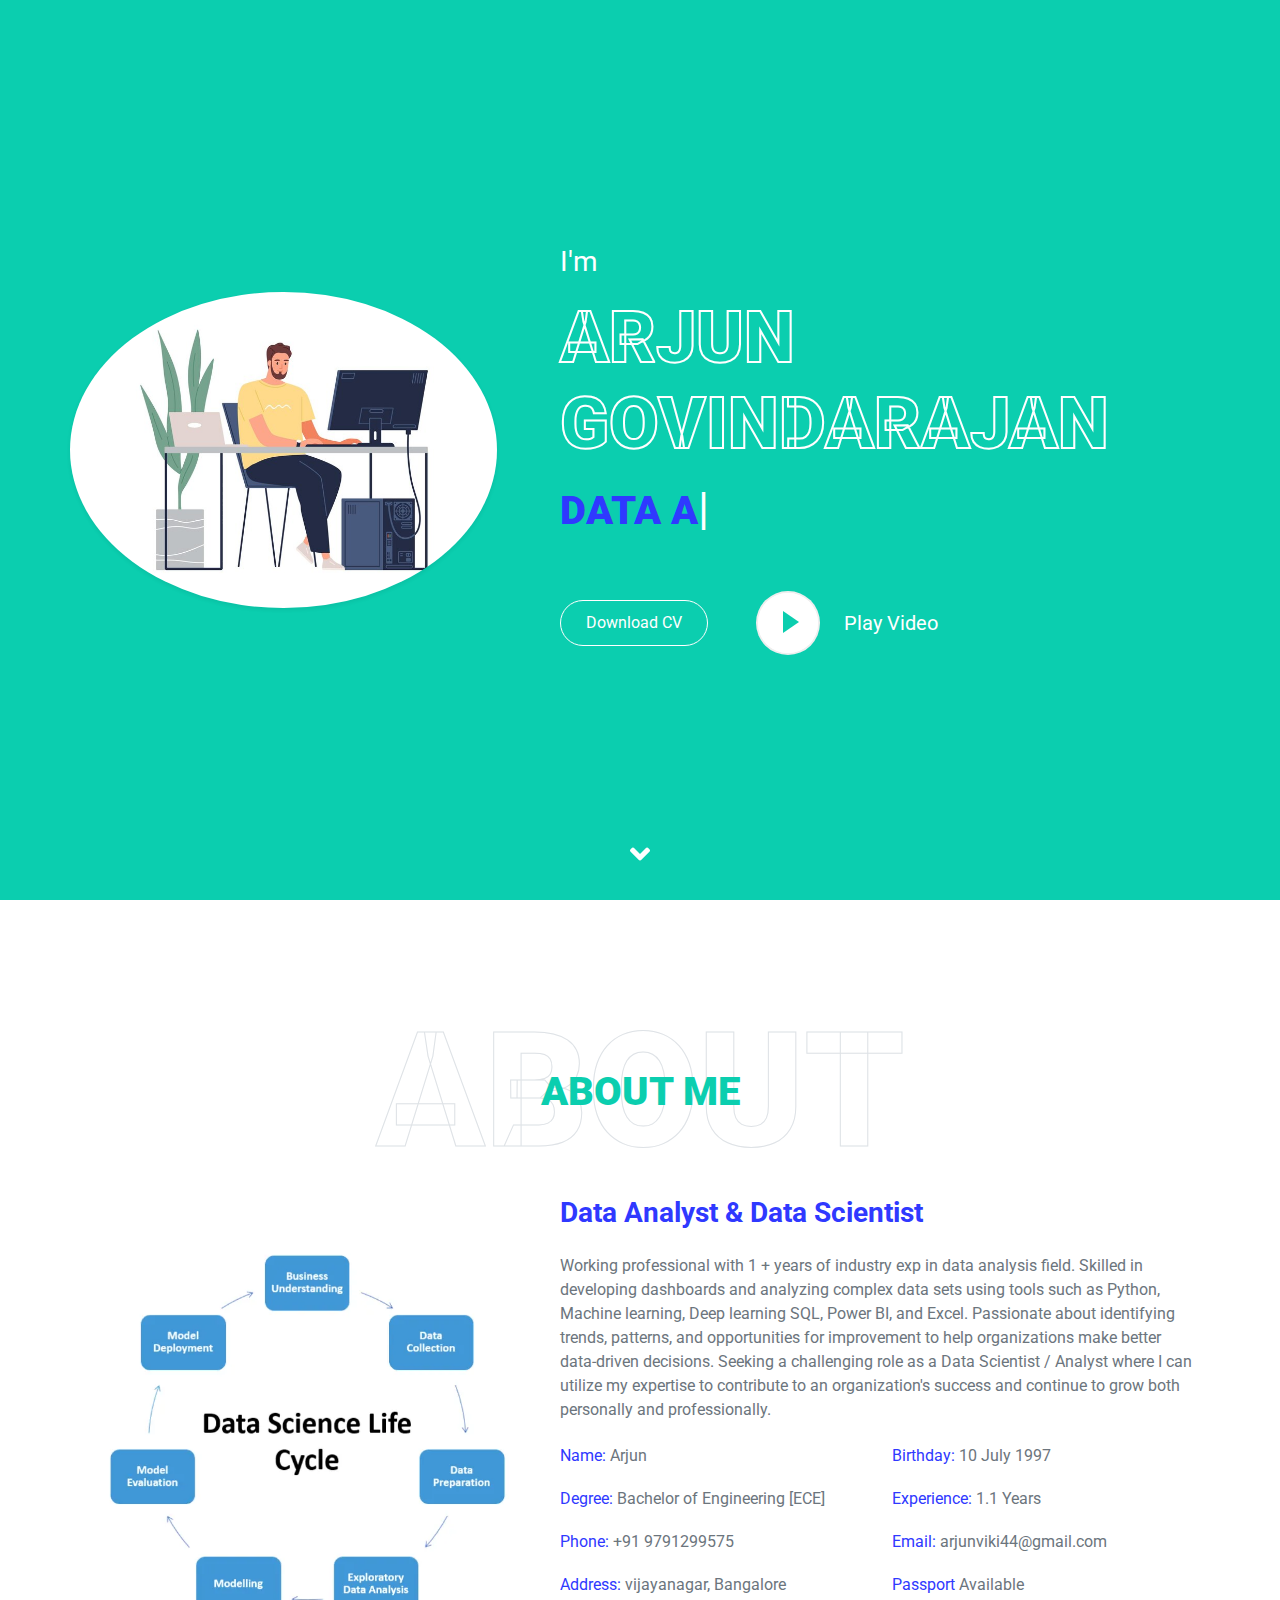
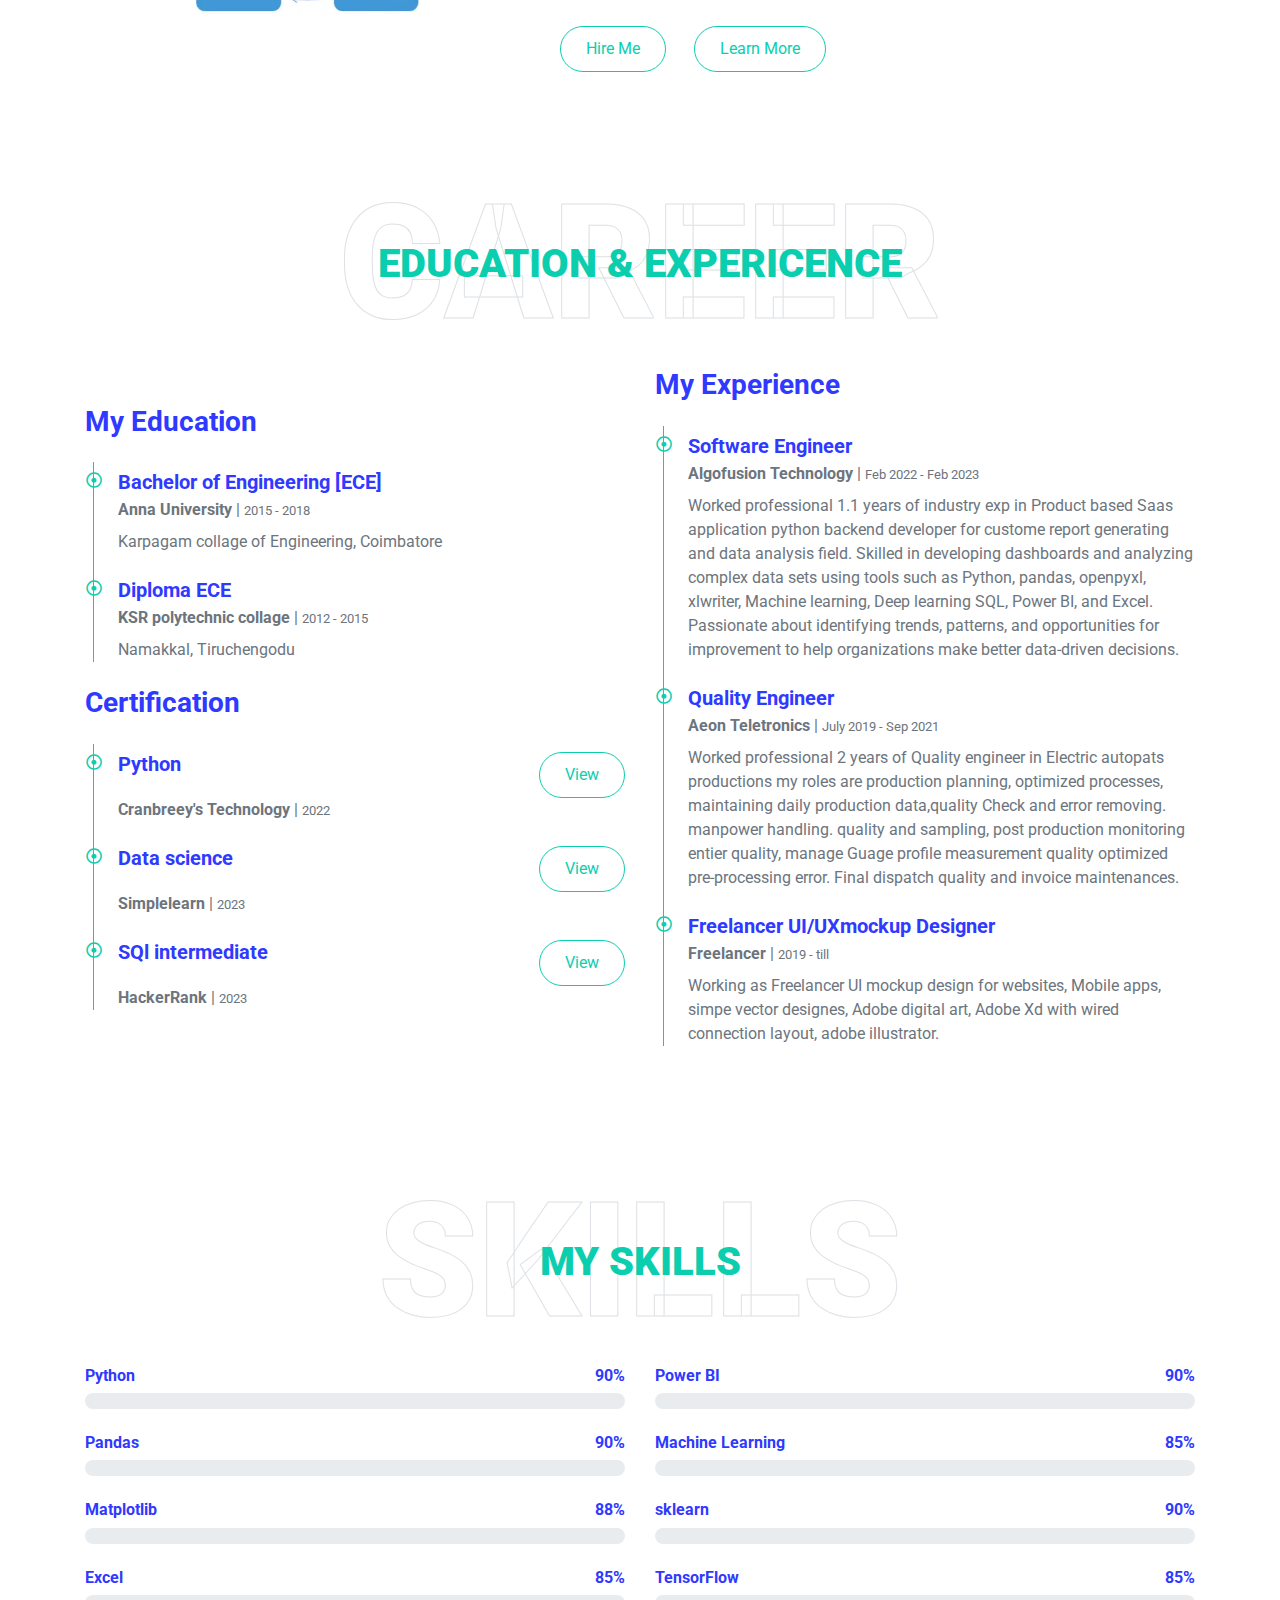
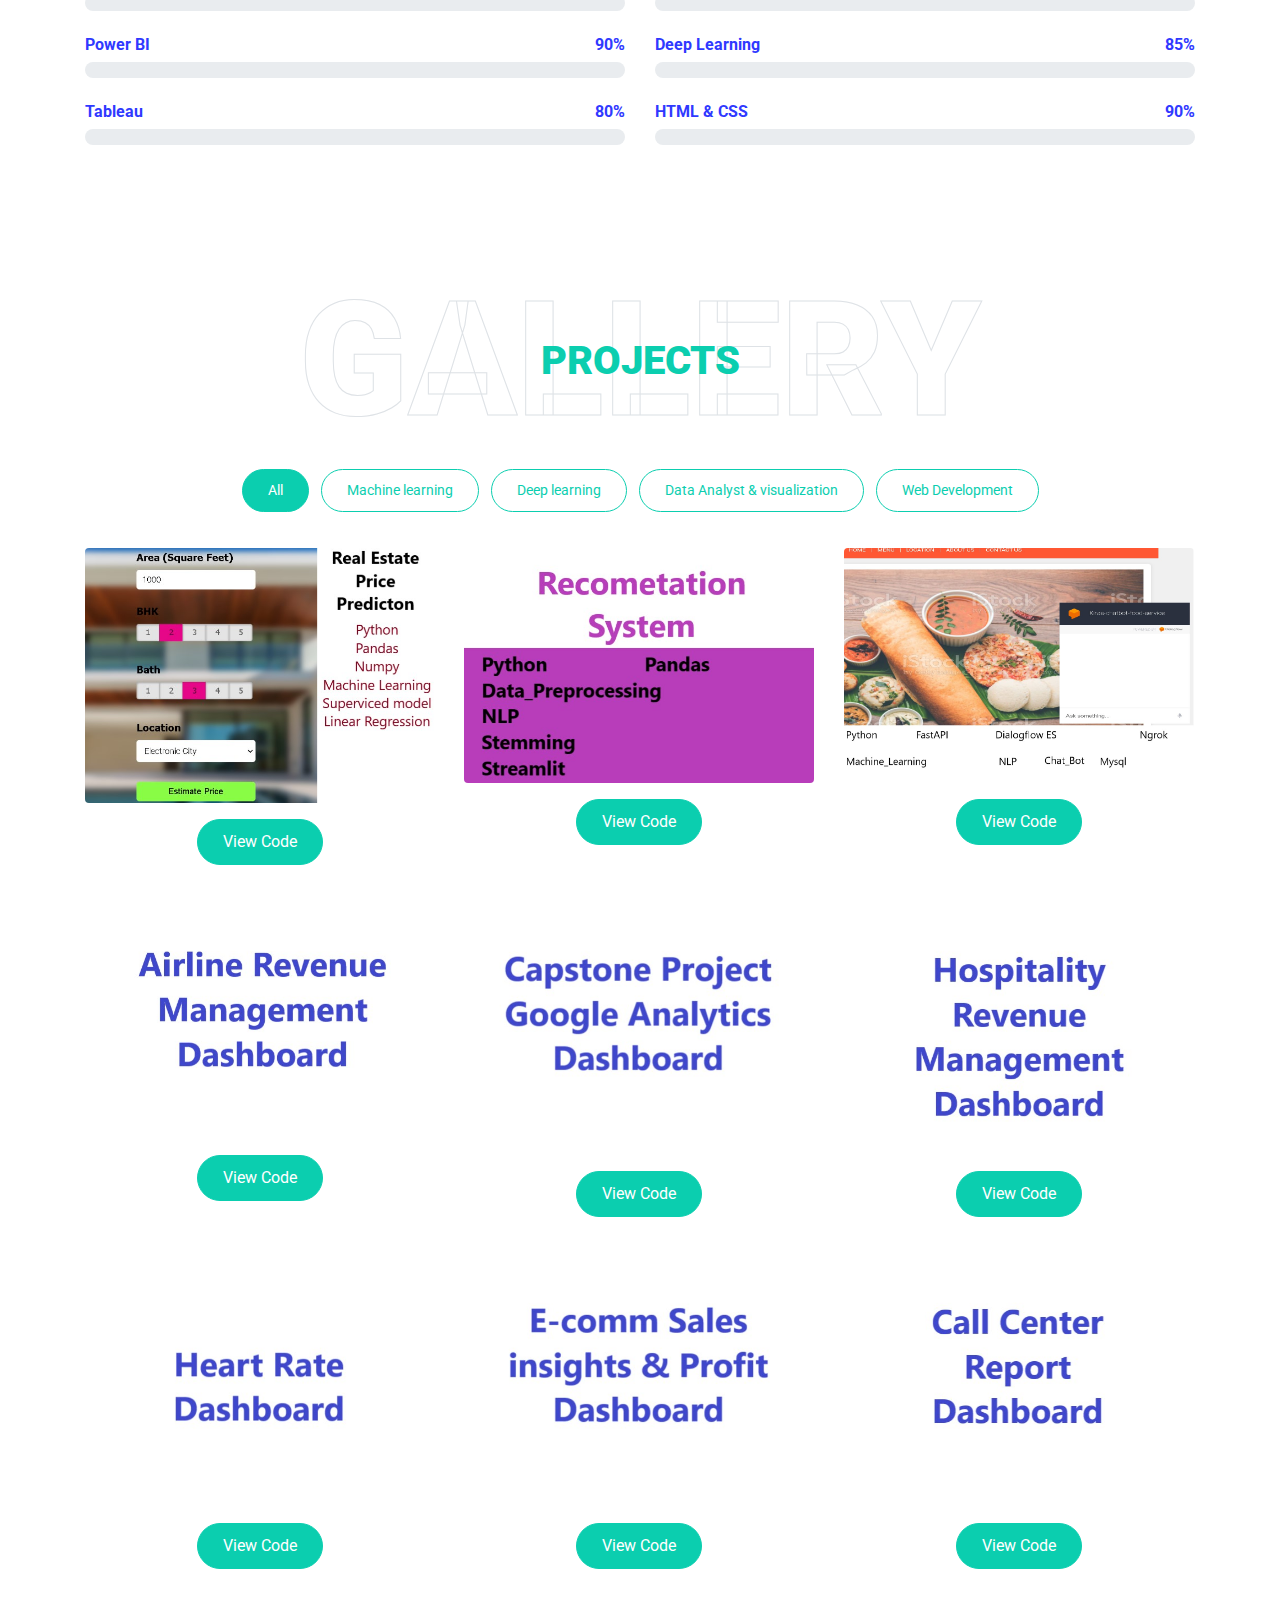
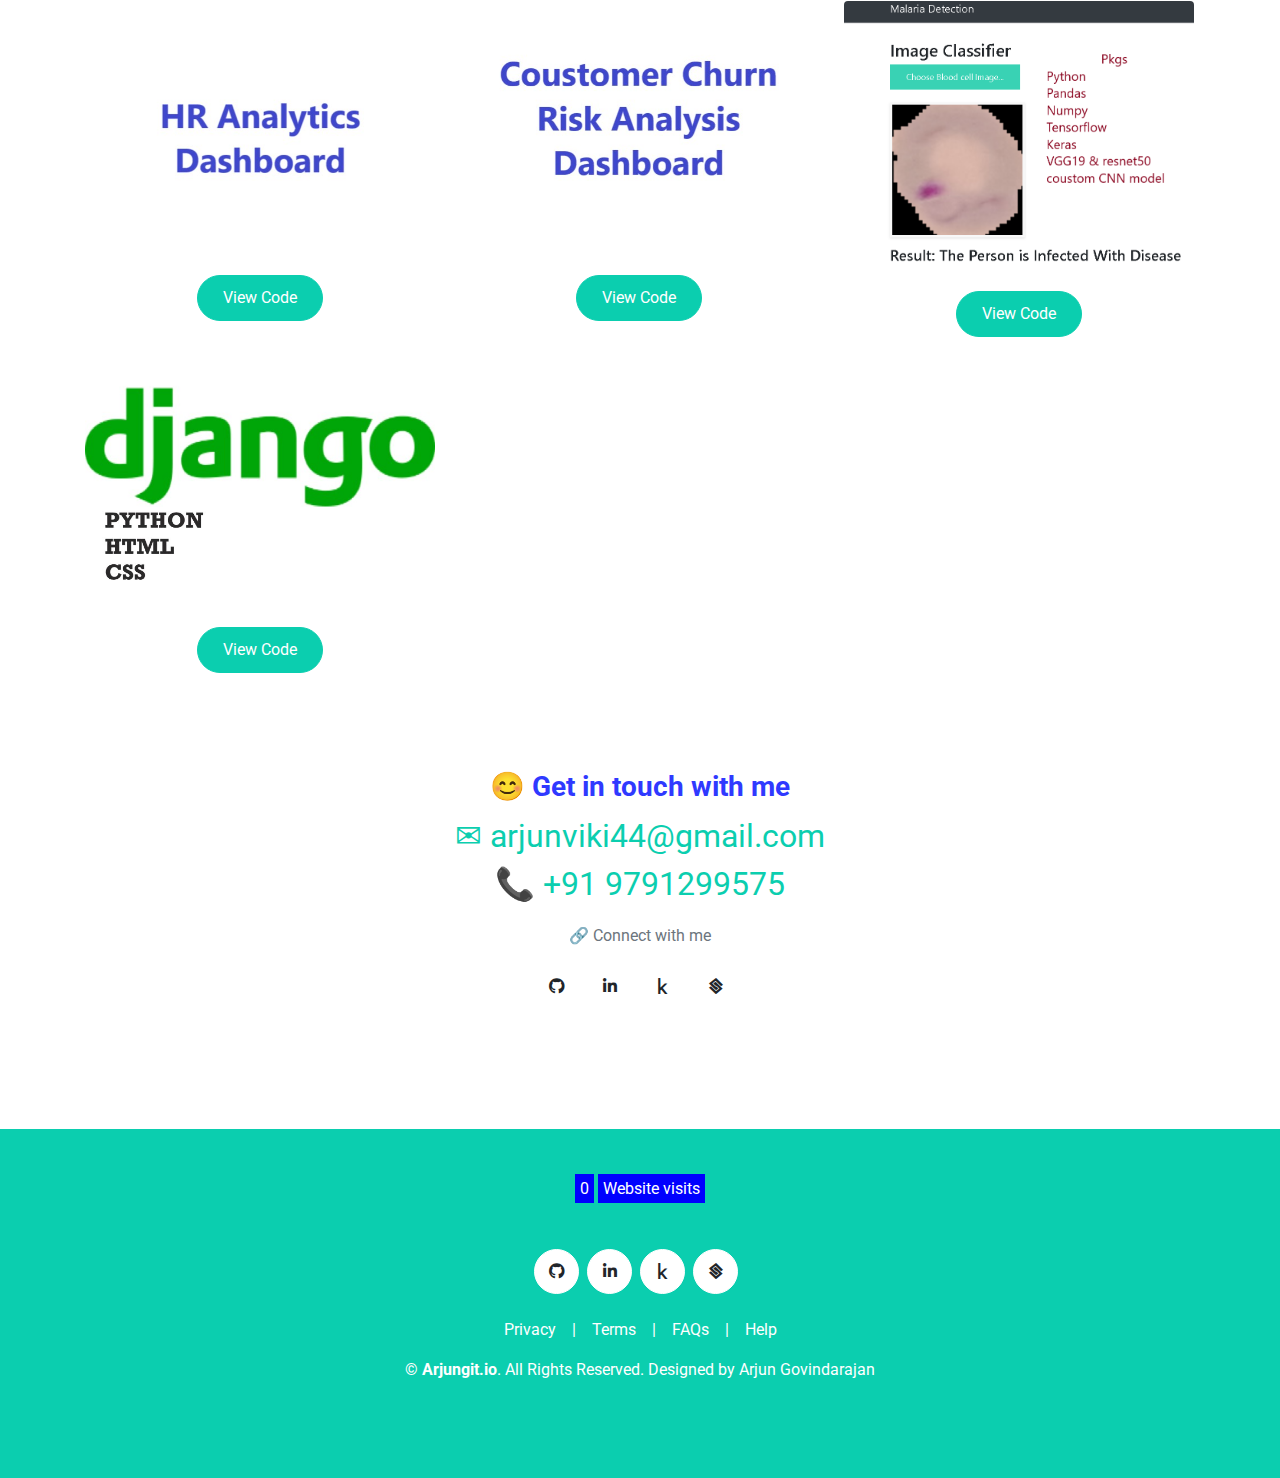
==== index.html @ d2bd8df1 "first commit" ====
<!DOCTYPE html>
<html lang="en">

    <head>
        <meta charset="utf-8">
        <title>ARJUN - Freelancer Portfolio Template</title>
        <meta content="width=device-width, initial-scale=1.0" name="viewport">
        <meta content="Free HTML Templates" name="keywords">
        <meta content="Free HTML Templates" name="description">
        <meta http-equiv="Cache-Control" content="no-cache, no-store, must-revalidate" />
        <meta http-equiv="Pragma" content="no-cache" />
        <meta http-equiv="Expires" content="0" />

        <!-- Favicon -->
        <link href="img\favicon-ag-32.png" rel="icon">

        <!-- Google Web Fonts -->
        <link rel="preconnect" href="https://fonts.gstatic.com">
        <link href="https://fonts.googleapis.com/css2?family=Roboto:wght@300;400;500;700;900&display=swap"
            rel="stylesheet">

        <!-- Font Awesome -->
        <link href="https://cdnjs.cloudflare.com/ajax/libs/font-awesome/5.10.0/css/all.min.css" rel="stylesheet">

        <!-- Libraries Stylesheet -->
        <link href="lib/owlcarousel/assets/owl.carousel.min.css" rel="stylesheet">
        <link href="lib/lightbox/css/lightbox.min.css" rel="stylesheet">

        <!-- Customized Bootstrap Stylesheet -->
        <link href="css/style.css" rel="stylesheet">
    </head>

    <body data-spy="scroll" data-target=".navbar" data-offset="51">
        <!-- Navbar Start -->
        <nav class="navbar fixed-top shadow-sm navbar-expand-lg bg-light navbar-light py-3 py-lg-0 px-lg-5">
            <a href="index.html" class="navbar-brand ml-lg-3">
                <h1 class="m-0 display-5"><span class="text-primary">Arjun</span>Govindarajan</h1>
            </a>
            <button type="button" class="navbar-toggler" data-toggle="collapse" data-target="#navbarCollapse">
                <span class="navbar-toggler-icon"></span>
            </button>
            <div class="collapse navbar-collapse px-lg-3" id="navbarCollapse">
                <div class="navbar-nav m-auto py-0">
                    <a href="#home" class="nav-item nav-link active">Home</a>
                    <a href="#about" class="nav-item nav-link">About Me</a>
                    <a href="#Experience" class="nav-item nav-link">Expericence</a>
                    <a href="#skill" class="nav-item nav-link">Skill</a>
                    <a href="#projects" class="nav-item nav-link">Projects</a>
                    <!-- <a href="#testimonial" class="nav-item nav-link">Review</a>
                    <a href="#blog" class="nav-item nav-link">Blog</a> -->
                    <a href="#contact" class="nav-item nav-link">Contact</a>
                </div>
                <a href="mailto:arjunviki44@gmail.com" class="btn btn-outline-primary d-none d-lg-block">Hire Me</a>
            </div>
        </nav>
        <!-- Navbar End -->


        <!-- Video Modal Start -->
        <div class="modal fade" id="videoModal" tabindex="-1" role="dialog" aria-labelledby="exampleModalLabel"
            aria-hidden="true">
            <div class="modal-dialog" role="document">
                <div class="modal-content">
                    <div class="modal-body">
                        <button type="button" class="close" data-dismiss="modal" aria-label="Close">
                            <span aria-hidden="true">&times;</span>
                        </button>
                        <!-- 16:9 aspect ratio -->
                        <div class="embed-responsive embed-responsive-16by9">
                            <iframe class="embed-responsive-item" src="" id="video" allowscriptaccess="always"
                                allow="autoplay"></iframe>
                        </div>
                    </div>
                </div>
            </div>
        </div>
        <!-- Video Modal End -->


        <!-- Header Start -->
        <div class="container-fluid bg-primary d-flex align-items-center mb-5 py-5" id="home"
            style="min-height: 100vh;">
            <div class="container">
                <div class="row align-items-center">
                    <div class="col-lg-5 px-5 pl-lg-0 pb-5 pb-lg-0">
                        <img class="img-fluid w-100 rounded-circle shadow-sm" src="img\main_profile.jpg" alt="">
                    </div>
                    <div class="col-lg-7 text-center text-lg-left">
                        <h3 class="text-white font-weight-normal mb-3">I'm</h3>
                        <h1 class="display-3 text-uppercase text-primary mb-2"
                            style="-webkit-text-stroke: 2px #ffffff;">ARJUN GOVINDARAJAN</h1>
                        <h1 class="typed-text-output d-inline font-weight: bold"></h1>
                        <div class="typed-text d-none">DATA ANALYST, DATA SCIENTIST</div>
                        <div class="d-flex align-items-center justify-content-center justify-content-lg-start pt-5">
                            <a class="btn btn-outline-light mr-5" href="img\Arjun_ds_resume.pdf" target="_blank" download>Download CV</a>
                            <button type="button" class="btn-play" data-toggle="modal"
                                data-src="https://www.youtube.com/" data-target="#videoModal">
                                <span></span>
                            </button>
                            <h5 class="font-weight-normal text-white m-0 ml-4 d-none d-sm-block">Play Video</h5>
                        </div>
                    </div>
                </div>
            </div>
        </div>
        <!-- Header End -->


        <!-- About Start -->
        <div class="container-fluid py-5" id="about">
            <div class="container">
                <div class="position-relative d-flex align-items-center justify-content-center">
                    <h1 class="display-1 text-uppercase text-white" style="-webkit-text-stroke: 1px #dee2e6;">About</h1>
                    <h1 class="position-absolute text-uppercase text-primary">About Me</h1>
                </div>
                <div class="row align-items-center">
                    <div class="col-lg-5 pb-4 pb-lg-0">
                        <img class="img-fluid rounded w-100" src="img\profile_ag.jpg" alt="">
                    </div>
                    <div class="col-lg-7">
                        <h3 class="mb-4">Data Analyst & Data Scientist</h3>
                        <p>Working professional with 1 + years of industry exp in data analysis field. Skilled in
                            developing dashboards
                            and analyzing complex data sets using tools such as Python, Machine learning, Deep learning
                            SQL, Power BI, and Excel.
                            Passionate about identifying trends, patterns, and opportunities for improvement to help
                            organizations make better data-driven
                            decisions. Seeking a challenging role as a Data Scientist / Analyst where I can utilize my
                            expertise to contribute to an organization's
                            success and continue to grow both personally and professionally.</p>
                        <div class="row mb-3">
                            <div class="col-sm-6 py-2">
                                <h6>Name: <span class="text-secondary">Arjun</span></h6>
                            </div>
                            <div class="col-sm-6 py-2">
                                <h6>Birthday: <span class="text-secondary">10 July 1997</span></h6>
                            </div>
                            <div class="col-sm-6 py-2">
                                <h6>Degree: <span class="text-secondary">Bachelor of Engineering [ECE]</span></h6>
                            </div>
                            <div class="col-sm-6 py-2">
                                <h6>Experience: <span class="text-secondary">1.1 Years</span></h6>
                            </div>
                            <div class="col-sm-6 py-2">
                                <h6>Phone: <span class="text-secondary">+91 9791299575</span></h6>
                            </div>
                            <div class="col-sm-6 py-2">
                                <h6>Email: <span class="text-secondary">arjunviki44@gmail.com</span></h6>
                            </div>
                            <div class="col-sm-6 py-2">
                                <h6>Address: <span class="text-secondary">vijayanagar, Bangalore</span></h6>
                            </div>
                            <div class="col-sm-6 py-2">
                                <h6>Passport <span class="text-secondary">Available</span></h6>
                            </div>
                        </div>
                        <a href="mailto:arjunviki44@gmail.com" class="btn btn-outline-primary mr-4">Hire Me</a>
                        <a href="#about" class="btn btn-outline-primary">Learn More</a>
                    </div>
                </div>
            </div>
        </div>
        <!-- About End -->


        <!-- Qualification Start -->
        <div class="container-fluid py-5" id="qualification">
            <div class="container">
                <div class="position-relative d-flex align-items-center justify-content-center">
                    <h1 class="display-1 text-uppercase text-white" style="-webkit-text-stroke: 1px #dee2e6;">Career
                    </h1>
                    <h1 class="position-absolute text-uppercase text-primary">Education & Expericence</h1>
                </div>
                <div class="row align-items-center">
                    <div class="col-lg-6">
                        <h3 class="mb-4">My Education</h3>
                        <div class="border-left border-primary pt-2 pl-4 ml-2">
                            <div class="position-relative mb-4">
                                <i class="far fa-dot-circle text-primary position-absolute"
                                    style="top: 2px; left: -32px;"></i>
                                <h5 class="font-weight-bold mb-1">Bachelor of Engineering [ECE]</h5>
                                <p class="mb-2"><strong>Anna University</strong> | <small>2015 - 2018</small></p>
                                <p>Karpagam collage of Engineering, Coimbatore</p>
                            </div>
                            <div class="position-relative mb-4">
                                <i class="far fa-dot-circle text-primary position-absolute"
                                    style="top: 2px; left: -32px;"></i>
                                <h5 class="font-weight-bold mb-1">Diploma ECE</h5>
                                <p class="mb-2"><strong>KSR polytechnic collage</strong> | <small>2012 - 2015</small>
                                </p>
                                <p>Namakkal, Tiruchengodu</p>
                            </div>
                            <!-- <div class="position-relative mb-4">
                            <i class="far fa-dot-circle text-primary position-absolute" style="top: 2px; left: -32px;"></i>
                            <h5 class="font-weight-bold mb-1">Master In CSE</h5>
                            <p class="mb-2"><strong>Cambridge University</strong> | <small>2000 - 2050</small></p>
                            <p>Tempor eos dolore amet tempor dolor tempor. Dolore ea magna sit amet dolor eirmod. Eos ipsum est tempor dolor. Clita lorem kasd sed ea lorem diam ea lorem eirmod duo sit ipsum stet lorem diam</p>
                        </div> -->
                        </div>
                        <div class="row align-items-center">
                            <div class="col-lg-12">
                                <h3 class="mb-4">Certification</h3>
                                <div class="border-left border-primary pt-2 pl-4 ml-2">
                                    <div class="position-relative mb-4">
                                        <i class="far fa-dot-circle text-primary position-absolute"
                                            style="top: 2px; left: -32px;"></i>
                                        <div class="flex-prop">
                                            <h5 class="font-weight-bold mb-1">Python</h5>
                                            <div class="btn btn-outline-primary">
                                                <a href="https://www.linkedin.com/posts/arjungovindarajan_pythondeveloper-pythonprogramming-pythonfordatascience-activity-6894698108522000384-L1D6?utm_source=share&utm_medium=member_desktop" target="_blank">View</a>
                                            </div>
                                        </div>
                                        <!-- <h5 class=" font-weight-bold mb-1">Python</h5>
                                        <div class="btn btn-outline-primary mr-4" style="padding: 5px 15px;""><a href="" >View</a>
                                        </div> -->
                                        <p class=" mb-2"><strong>Cranbreey's Technology</strong> |
                                            <small>2022</small>
                                        </p>
                                    </div>
                                    <div class="position-relative mb-4">
                                        <i class="far fa-dot-circle text-primary position-absolute"
                                            style="top: 2px; left: -32px;"></i>
                                            <div class="flex-prop">
                                                <h5 class="font-weight-bold mb-1">Data science</h5>
                                                <div class="btn btn-outline-primary">
                                                    <a href="https://www.linkedin.com/posts/arjungovindarajan_skillup-dataanalysis-dataanalyst-activity-7005112955939803136-jSkc?utm_source=share&utm_medium=member_desktop" target="_blank">View</a>
                                                </div>
                                            </div>
                                        <!-- <h5 class="font-weight-bold mb-1">Data science</h5>
                                        <div class="btn btn-outline-primary mr-4" style="padding: 5px 15px;""><a href="
                                            https://www.linkedin.com/posts/arjungovindarajan_skillup-dataanalysis-dataanalyst-activity-7005112955939803136-jSkc/?utm_source=share&utm_medium=member_desktop">
                                            View</a>
                                        </div> -->
                                        <p class=" mb-2"><strong>Simplelearn</strong> | <small>2023</small></p>
                                    </div>
                                    <div class="position-relative mb-4">
                                        <i class="far fa-dot-circle text-primary position-absolute"
                                            style="top: 2px; left: -32px;"></i>
                                        <div class="flex-prop">
                                            <h5 class="font-weight-bold mb-1">SQl intermediate</h5>
                                            <div class="btn btn-outline-primary">
                                                <a href="https://www.hackerrank.com/certificates/e6bdc07c8798" target="_blank">View</a>
                                            </div>
                                        </div>
                                        <!-- <h5 class="font-weight-bold mb-1">SQl intermediate</h5>
                                        <div class="btn btn-outline-primary mr-4" style="padding: 5px 15px;""><a href="
                                            https://www.hackerrank.com/certificates/e6bdc07c8798">View</a>
                                        </div> -->
                                        <p class=" mb-2"><strong>HackerRank</strong> | <small>2023</small></p>
                                    </div>
                                </div>
                            </div>
                        </div>
                    </div>
                    <div class="col-lg-6">
                        <h3 class="mb-4">My Experience</h3>
                        <div class="border-left border-primary pt-2 pl-4 ml-2">
                            <div class="position-relative mb-4">
                                <i class="far fa-dot-circle text-primary position-absolute"
                                    style="top: 2px; left: -32px;"></i>
                                <h5 class="font-weight-bold mb-1">Software Engineer</h5>
                                <p class="mb-2"><strong>Algofusion Technology</strong> | <small>Feb 2022 -
                                        Feb
                                        2023</small></p>
                                <p>Worked professional 1.1 years of industry exp in Product based Saas
                                    application python backend developer for
                                    custome report generating and data analysis field. Skilled in developing
                                    dashboards
                                    and analyzing complex data sets using tools such as Python, pandas,
                                    openpyxl, xlwriter, Machine learning,
                                    Deep learning SQL, Power BI, and Excel. Passionate about identifying
                                    trends,
                                    patterns, and opportunities for improvement
                                    to help organizations make better data-driven decisions.
                                </p>
                            </div>
                            <div class="position-relative mb-4">
                                <i class="far fa-dot-circle text-primary position-absolute"
                                    style="top: 2px; left: -32px;"></i>
                                <h5 class="font-weight-bold mb-1">Quality Engineer</h5>
                                <p class="mb-2"><strong>Aeon Teletronics</strong> | <small>July 2019 - Sep
                                        2021</small>
                                </p>
                                <p>Worked professional 2 years of Quality engineer in Electric autopats
                                    productions
                                    my
                                    roles are production planning,
                                    optimized processes, maintaining daily production data,quality Check and
                                    error
                                    removing. manpower handling.
                                    quality and sampling, post production monitoring entier quality,
                                    manage Guage profile measurement quality optimized pre-processing error.
                                    Final dispatch quality and invoice maintenances.
                                </p>
                            </div>
                            <div class="position-relative mb-4">
                                <i class="far fa-dot-circle text-primary position-absolute"
                                    style="top: 2px; left: -32px;"></i>
                                <h5 class="font-weight-bold mb-1">Freelancer UI/UXmockup Designer</h5>
                                <p class="mb-2"><strong>Freelancer</strong> | <small>2019 - till</small></p>
                                <p>Working as Freelancer UI mockup design for websites, Mobile apps, simpe
                                    vector
                                    designes, Adobe digital art,
                                    Adobe Xd with wired connection layout, adobe illustrator.
                                </p>
                            </div>
                        </div>
                    </div>
                </div>
            </div>
        </div>
        <!-- Qualification End -->


        <!-- Skill Start -->
        <div class="container-fluid py-5" id="skill">
            <div class="container">
                <div class="position-relative d-flex align-items-center justify-content-center">
                    <h1 class="display-1 text-uppercase text-white" style="-webkit-text-stroke: 1px #dee2e6;">Skills
                    </h1>
                    <h1 class="position-absolute text-uppercase text-primary">My Skills</h1>
                </div>
                <div class="row align-items-center">
                    <div class="col-md-6">
                        <div class="skill mb-4">
                            <div class="d-flex justify-content-between">
                                <h6 class="font-weight-bold">Python</h6>
                                <h6 class="font-weight-bold">90%</h6>
                            </div>
                            <div class="progress">
                                <div class="progress-bar progress-bar-striped bg-primary" role="progressbar"
                                    aria-valuenow="90" aria-valuemin="0" aria-valuemax="100"></div>
                            </div>
                        </div>
                        <div class="skill mb-4">
                            <div class="d-flex justify-content-between">
                                <h6 class="font-weight-bold">Pandas</h6>
                                <h6 class="font-weight-bold">90%</h6>
                            </div>
                            <div class="progress">
                                <div class="progress-bar progress-bar-striped" role="progressbar" aria-valuenow="90"
                                    aria-valuemin="0" aria-valuemax="100"></div>
                            </div>
                        </div>
                        <div class="skill mb-4">
                            <div class="d-flex justify-content-between">
                                <h6 class="font-weight-bold">Matplotlib</h6>
                                <h6 class="font-weight-bold">88%</h6>
                            </div>
                            <div class="progress">
                                <div class="progress-bar progress-bar-striped bg-info" role="progressbar"
                                    aria-valuenow="88" aria-valuemin="0" aria-valuemax="100"></div>
                            </div>
                        </div>
                        <div class="skill mb-4">
                            <div class="d-flex justify-content-between">
                                <h6 class="font-weight-bold">Excel</h6>
                                <h6 class="font-weight-bold">85%</h6>
                            </div>
                            <div class="progress">
                                <div class="progress-bar progress-bar-striped bg-warning" role="progressbar"
                                    aria-valuenow="85" aria-valuemin="0" aria-valuemax="100"></div>
                            </div>
                        </div>
                        <div class="skill mb-4">
                            <div class="d-flex justify-content-between">
                                <h6 class="font-weight-bold">Power BI</h6>
                                <h6 class="font-weight-bold">90%</h6>
                            </div>
                            <div class="progress">
                                <div class="progress-bar progress-bar-striped bg-danger" role="progressbar"
                                    aria-valuenow="90" aria-valuemin="0" aria-valuemax="100"></div>
                            </div>
                        </div>
                        <div class="skill mb-4">
                            <div class="d-flex justify-content-between">
                                <h6 class="font-weight-bold">Tableau</h6>
                                <h6 class="font-weight-bold">80%</h6>
                            </div>
                            <div class="progress">
                                <div class="progress-bar progress-bar-striped" role="progressbar" aria-valuenow="80"
                                    aria-valuemin="0" aria-valuemax="100"></div>
                            </div>
                        </div>
                    </div>
                    <div class="col-md-6">
                        <div class="skill mb-4">
                            <div class="d-flex justify-content-between">
                                <h6 class="font-weight-bold">Power BI</h6>
                                <h6 class="font-weight-bold">90%</h6>
                            </div>
                            <div class="progress">
                                <div class="progress-bar progress-bar-striped bg-success" role="progressbar"
                                    aria-valuenow="75" aria-valuemin="0" aria-valuemax="100"></div>
                            </div>
                        </div>
                        <div class="skill mb-4">
                            <div class="d-flex justify-content-between">
                                <h6 class="font-weight-bold">Machine Learning</h6>
                                <h6 class="font-weight-bold">85%</h6>
                            </div>
                            <div class="progress">
                                <div class="progress-bar progress-bar-striped bg-danger" role="progressbar"
                                    aria-valuenow="85" aria-valuemin="0" aria-valuemax="100"></div>
                            </div>
                        </div>
                        <div class="skill mb-4">
                            <div class="d-flex justify-content-between">
                                <h6 class="font-weight-bold">sklearn</h6>
                                <h6 class="font-weight-bold">90%</h6>
                            </div>
                            <div class="progress">
                                <div class="progress-bar progress-bar-striped bg-primary" role="progressbar"
                                    aria-valuenow="90" aria-valuemin="0" aria-valuemax="100"></div>
                            </div>
                        </div>
                        <div class="skill mb-4">
                            <div class="d-flex justify-content-between">
                                <h6 class="font-weight-bold">TensorFlow</h6>
                                <h6 class="font-weight-bold">85%</h6>
                            </div>
                            <div class="progress">
                                <div class="progress-bar progress-bar-striped bg-dark" role="progressbar"
                                    aria-valuenow="85" aria-valuemin="0" aria-valuemax="100"></div>
                            </div>
                        </div>
                        <div class="skill mb-4">
                            <div class="d-flex justify-content-between">
                                <h6 class="font-weight-bold">Deep Learning</h6>
                                <h6 class="font-weight-bold">85%</h6>
                            </div>
                            <div class="progress">
                                <div class="progress-bar progress-bar-striped bg-warning" role="progressbar"
                                    aria-valuenow="85" aria-valuemin="0" aria-valuemax="100"></div>
                            </div>
                        </div>
                        <div class="skill mb-4">
                            <div class="d-flex justify-content-between">
                                <h6 class="font-weight-bold">HTML & CSS</h6>
                                <h6 class="font-weight-bold">90%</h6>
                            </div>
                            <div class="progress">
                                <div class="progress-bar progress-bar-striped bg-info" role="progressbar"
                                    aria-valuenow="90" aria-valuemin="0" aria-valuemax="100"></div>
                            </div>
                        </div>
                    </div>
                </div>
            </div>
        </div>
        <!-- Skill End -->


        <!-- Services Start -->
        <!-- <div class="container-fluid pt-5" id="service">
            <div class="container">
                <div class="position-relative d-flex align-items-center justify-content-center">
                    <h1 class="display-1 text-uppercase text-white" style="-webkit-text-stroke: 1px #dee2e6;">Service
                    </h1>
                    <h1 class="position-absolute text-uppercase text-primary">My Services</h1>
                </div>
                <div class="row pb-3">
                    <div class="col-lg-4 col-md-6 text-center mb-5">
                        <div class="d-flex align-items-center justify-content-center mb-4">
                            <i class="fa fa-2x fa-laptop service-icon bg-primary text-white mr-3"></i>
                            <h4 class="font-weight-bold m-0">Web Design</h4>
                        </div>
                        <p>Justo sit justo eos amet tempor amet clita amet ipsum eos elitr. Amet lorem lorem lorem est
                            amet labore eirmod erat clita</p>
                        <a class="border-bottom border-primary text-decoration-none" href="">Read More</a>
                    </div>
                    <div class="col-lg-4 col-md-6 text-center mb-5">
                        <div class="d-flex align-items-center justify-content-center mb-4">
                            <i class="fa fa-2x fa-laptop-code service-icon bg-primary text-white mr-3"></i>
                            <h4 class="font-weight-bold m-0">Web Development</h4>
                        </div>
                        <p>Justo sit justo eos amet tempor amet clita amet ipsum eos elitr. Amet lorem lorem lorem est
                            amet labore eirmod erat clita</p>
                        <a class="border-bottom border-primary text-decoration-none" href="">Read More</a>
                    </div>
                    <div class="col-lg-4 col-md-6 text-center mb-5">
                        <div class="d-flex align-items-center justify-content-center mb-4">
                            <i class="fab fa-2x fa-android service-icon bg-primary text-white mr-3"></i>
                            <h4 class="font-weight-bold m-0">Apps Design</h4>
                        </div>
                        <p>Justo sit justo eos amet tempor amet clita amet ipsum eos elitr. Amet lorem lorem lorem est
                            amet labore eirmod erat clita</p>
                        <a class="border-bottom border-primary text-decoration-none" href="">Read More</a>
                    </div>
                    <div class="col-lg-4 col-md-6 text-center mb-5">
                        <div class="d-flex align-items-center justify-content-center mb-4">
                            <i class="fab fa-2x fa-apple service-icon bg-primary text-white mr-3"></i>
                            <h4 class="font-weight-bold m-0">Apps Development</h4>
                        </div>
                        <p>Justo sit justo eos amet tempor amet clita amet ipsum eos elitr. Amet lorem lorem lorem est
                            amet labore eirmod erat clita</p>
                        <a class="border-bottom border-primary text-decoration-none" href="">Read More</a>
                    </div>
                    <div class="col-lg-4 col-md-6 text-center mb-5">
                        <div class="d-flex align-items-center justify-content-center mb-4">
                            <i class="fa fa-2x fa-search service-icon bg-primary text-white mr-3"></i>
                            <h4 class="font-weight-bold m-0">SEO</h4>
                        </div>
                        <p>Justo sit justo eos amet tempor amet clita amet ipsum eos elitr. Amet lorem lorem lorem est
                            amet labore eirmod erat clita</p>
                        <a class="border-bottom border-primary text-decoration-none" href="">Read More</a>
                    </div>
                    <div class="col-lg-4 col-md-6 text-center mb-5">
                        <div class="d-flex align-items-center justify-content-center mb-4">
                            <i class="fa fa-2x fa-edit service-icon bg-primary text-white mr-3"></i>
                            <h4 class="font-weight-bold m-0">Content Creating</h4>
                        </div>
                        <p>Justo sit justo eos amet tempor amet clita amet ipsum eos elitr. Amet lorem lorem lorem est
                            amet labore eirmod erat clita</p>
                        <a class="border-bottom border-primary text-decoration-none" href="">Read More</a>
                    </div>
                </div>
            </div>
        </div> -->
        <!-- Services End -->


        <!-- Portfolio Start -->
        <div class="container-fluid pt-5 pb-3" id="portfolio">
            <div class="container">
                <div class="position-relative d-flex align-items-center justify-content-center">
                    <h1 class="display-1 text-uppercase text-white" style="-webkit-text-stroke: 1px #dee2e6;">
                        Gallery
                    </h1>
                    <h1 class="position-absolute text-uppercase text-primary">Projects</h1>
                </div>
                <div class="row">
                    <div class="col-12 text-center mb-2">
                        <ul class="list-inline mb-4" id="portfolio-flters">
                            <li class="btn btn-sm btn-outline-primary m-1 active" data-filter="*">All</li>
                            <li class="btn btn-sm btn-outline-primary m-1" data-filter=".first">Machine
                                learning</li>
                            <li class="btn btn-sm btn-outline-primary m-1" data-filter=".second">Deep
                                learning</li>
                            <li class="btn btn-sm btn-outline-primary m-1" data-filter=".third">Data Analyst
                                & visualization</li>
                            <li class="btn btn-sm btn-outline-primary m-1" data-filter=".fourth">Web
                                Development</li>
                        </ul>
                    </div>
                </div>
                <div class="row portfolio-container">
                    <div class="col-lg-4 col-md-6 mb-4 portfolio-item first">
                        <div class="position-relative overflow-hidden mb-2">
                            <img class="img-fluid rounded w-100" src="img\ML_Pric_Pred_1.jpg" alt="Machine learning">
                            <a href="img\ML_Pric_Pred_1.jpg data-lightbox=" portfolio"></a>
                            <div class="text-center mt-3"><a href="https://github.com/Arjungovindarajan/Machine_Learning_Projects/tree/main/Machine_Learning_Projects/supervised/Real%20Estate%20Price%20Prediction%20Project" target="_blank" class="btn btn-primary">View Code</a>
                            </div>
                        </div>
                    </div>
                    <div class="col-lg-4 col-md-6 mb-4 portfolio-item first">
                        <div class="position-relative overflow-hidden mb-2">
                            <img class="img-fluid rounded w-100" src="img\Recomentation.jpg" alt="Machine learning">
                            <!-- <div class="portfolio-btn bg-primary d-flex align-items-center justify-content-center"> -->
                            <a href="img\Recomentation.jpg" data-lightbox="portfolio">
                                <div class="text-center mt-3"><a href="https://github.com/Arjungovindarajan/Machine_Learning_Projects/tree/main/Machine_Learning_Projects/supervised/Recomendation%20System" target="_blank" class="btn btn-primary">View
                                        Code</a></div>
                                <!-- <i class="fa fa-plus text-white" style="font-size: 60px;"></i> -->
                            </a>
                        </div>
                    </div>
                    <div class="col-lg-4 col-md-6 mb-4 portfolio-item first">
                        <div class="position-relative overflow-hidden mb-2">
                            <img class="img-fluid rounded w-100" src="img\NLP_chatbot_ml.jpg" alt="Machine learning">
                            <!-- <div class="portfolio-btn bg-primary d-flex align-items-center justify-content-center"> -->
                            <a href="img\NLP_chatbot_ml.jpg" data-lightbox="portfolio">
                                <div class="text-center mt-3"><a href="https://github.com/Arjungovindarajan/NLP_chatbot_project" target="_blank" class="btn btn-primary">View
                                        Code</a></div>
                                <!-- <i class="fa fa-plus text-white" style="font-size: 60px;"></i> -->
                            </a>
                        </div>
                    </div>
                    <div class="col-lg-4 col-md-6 mb-4 portfolio-item third">
                        <div class="position-relative overflow-hidden mb-2">
                            <img class="img-fluid rounded w-100" src="img\PBI_Airline_1.jpg"
                                alt="Data Analyst & visualization">
                            <!-- <div class="portfolio-btn bg-primary d-flex align-items-center justify-content-center"> -->
                            <a href="img\PBI_Airline_1.jpg" data-lightbox="portfolio">
                                <div class="text-center mt-3"><a
                                        href="https://github.com/Arjungovindarajan/Data_Visualization_Projects/tree/main/Airline%20revenue%20management%20Dashboard"
                                        target="_blank" class="btn btn-primary">View Code</a></div>
                                <!-- <i class="fa fa-plus text-white" style="font-size: 60px;"></i> -->
                            </a>
                        </div>
                    </div>
                    <div class="col-lg-4 col-md-6 mb-4 portfolio-item third">
                        <div class="position-relative overflow-hidden mb-2">
                            <img class="img-fluid rounded w-100" src="img\PBI_google_2.jpg"
                                alt="Data Analyst & visualization">
                            <!-- <div class="portfolio-btn bg-primary d-flex align-items-center justify-content-center"> -->
                            <a href="img\PBI_google_2.jpg" data-lightbox="portfolio">
                                <div class="text-center mt-3"><a href="https://github.com/Arjungovindarajan/Data_Visualization_Projects/tree/main/Capstone_project_Google_Data_Analytics" target="_blank" class="btn btn-primary">View
                                        Code</a></div>
                                <!-- <i class="fa fa-plus text-white" style="font-size: 60px;"></i> -->
                            </a>
                        </div>
                    </div>
                    <div class="col-lg-4 col-md-6 mb-4 portfolio-item third">
                        <div class="position-relative overflow-hidden mb-2">
                            <img class="img-fluid rounded w-100" src="img\PBI_Hospitality_3.jpg"
                                alt="Data Analyst & visualization">
                            <!-- <div class="portfolio-btn bg-primary d-flex align-items-center justify-content-center"> -->
                            <a href="img\PBI_Hospitality_3.jpg" data-lightbox="portfolio">
                                <div class="text-center mt-3"><a href="https://github.com/Arjungovindarajan/Data_Visualization_Projects/tree/main/Hospitality_data_PBI" target="_blank" class="btn btn-primary">View
                                        Code</a></div>
                                <!-- <i class="fa fa-plus text-white" style="font-size: 60px;"></i> -->
                            </a>
                        </div>
                    </div>
                    <div class="col-lg-4 col-md-6 mb-4 portfolio-item third">
                        <div class="position-relative overflow-hidden mb-2">
                            <img class="img-fluid rounded w-100" src="img\PBI_heart_4.jpg"
                                alt="Data Analyst & visualization">
                            <!-- <div class="portfolio-btn bg-primary d-flex align-items-center justify-content-center"> -->
                            <a href="img\PBI_heart_4.jpg" data-lightbox="portfolio">
                                <div class="text-center mt-3"><a href="https://github.com/Arjungovindarajan/Data_Visualization_Projects/tree/main/Heart%20failure%20predection%20dashboard" target="_blank" class="btn btn-primary">View
                                        Code</a></div>
                                <!-- <i class="fa fa-plus text-white" style="font-size: 60px;"></i> -->
                            </a>
                        </div>
                    </div>
                    <div class="col-lg-4 col-md-6 mb-4 portfolio-item third">
                        <div class="position-relative overflow-hidden mb-2">
                            <img class="img-fluid rounded w-100" src="img\PBI_Ecom_5.jpg"
                                alt="Data Analyst & visualization">
                            <!-- <div class="portfolio-btn bg-primary d-flex align-items-center justify-content-center"> -->
                            <a href="img\PBI_Ecom_5.jpg" data-lightbox="portfolio">
                                <div class="text-center mt-3"><a href="https://github.com/Arjungovindarajan/Data_Visualization_Projects/tree/main/KPMG%20data%20analysis%20Project%20(Data%20cleaning%2C%20communication%2C%20data%20visualization)" target="_blank" class="btn btn-primary">View
                                        Code</a></div>
                                <!-- <i class="fa fa-plus text-white" style="font-size: 60px;"></i> -->
                            </a>
                        </div>
                    </div>
                    <div class="col-lg-4 col-md-6 mb-4 portfolio-item third">
                        <div class="position-relative overflow-hidden mb-2">
                            <img class="img-fluid rounded w-100" src="img\PBI_Callcenter_6.jpg"
                                alt="Data Analyst & visualization">
                            <!-- <div class="portfolio-btn bg-primary d-flex align-items-center justify-content-center"> -->
                            <a href="img\PBI_Callcenter_6.jpg" data-lightbox="portfolio">
                                <div class="text-center mt-3"><a href="https://github.com/Arjungovindarajan/Data_Visualization_Projects/tree/main/PWC%20Realtime%20PowerBI%20Projects%20(Coustomer%20churn%20dashboard%2C%20Call%20center%20dashboard%2C%20Diversity%20inclution%20dashboard)/Call%20center%20project%20-Task1" target="_blank" class="btn btn-primary">View
                                        Code</a></div>
                                <!-- <i class="fa fa-plus text-white" style="font-size: 60px;"></i> -->
                            </a>
                        </div>
                    </div>
                    <div class="col-lg-4 col-md-6 mb-4 portfolio-item third">
                        <div class="position-relative overflow-hidden mb-2">
                            <img class="img-fluid rounded w-100" src="img\PBI_HR_ays_7.jpg"
                                alt="Data Analyst & visualization">
                            <!-- <div class="portfolio-btn bg-primary d-flex align-items-center justify-content-center"> -->
                            <a href="img\PBI_HR_ays_7.jpg" data-lightbox="portfolio">
                                <div class="text-center mt-3"><a href="https://github.com/Arjungovindarajan/Data_Visualization_Projects/tree/main/PWC%20Realtime%20PowerBI%20Projects%20(Coustomer%20churn%20dashboard%2C%20Call%20center%20dashboard%2C%20Diversity%20inclution%20dashboard)/Diversity%20inclution%20-%20Task%203" target="_blank" class="btn btn-primary">View
                                        Code</a></div>
                                <!-- <i class="fa fa-plus text-white" style="font-size: 60px;"></i> -->
                            </a>
                        </div>
                    </div>
                    <div class="col-lg-4 col-md-6 mb-4 portfolio-item third">
                        <div class="position-relative overflow-hidden mb-2">
                            <img class="img-fluid rounded w-100" src="img\PBI_Risk_8.jpg"
                                alt="Data Analyst & visualization">
                            <!-- <div class="portfolio-btn bg-primary d-flex align-items-center justify-content-center"> -->
                            <a href="img\PBI_Risk_8.jpg" data-lightbox="portfolio">
                                <div class="text-center mt-3"><a href="https://github.com/Arjungovindarajan/Data_Visualization_Projects/tree/main/PWC%20Realtime%20PowerBI%20Projects%20(Coustomer%20churn%20dashboard%2C%20Call%20center%20dashboard%2C%20Diversity%20inclution%20dashboard)/Call%20center%20project%20-Task1" target="_blank" class="btn btn-primary">View
                                        Code</a></div>
                                <!-- <i class="fa fa-plus text-white" style="font-size: 60px;"></i> -->
                            </a>
                        </div>
                    </div>
                    <div class="col-lg-4 col-md-6 mb-4 portfolio-item second">
                        <div class="position-relative overflow-hidden mb-2">
                            <img class="img-fluid rounded w-100" src="img\Malaria_detection.png" alt="Deep learning">
                            <!-- <div class="portfolio-btn bg-primary d-flex align-items-center justify-content-center"> -->
                            <a href="img\Malaria_detection.png" data-lightbox="portfolio">
                                <div class="text-center mt-3"><a href="https://github.com/Arjungovindarajan/DeepLearn_projects/tree/main/Malariya_detect_CNN" target="_blank" class="btn btn-primary">View
                                        Code</a></div>
                                <!-- <i class="fa fa-plus text-white" style="font-size: 60px;"></i> -->
                            </a>
                        </div>
                    </div>
                    <!-- <div class="col-lg-4 col-md-6 mb-4 portfolio-item second">
                            <div class="position-relative overflow-hidden mb-2">
                                <img class="img-fluid rounded w-100" src="img/port.jpg" alt="Deep learning">
                                ## comment line <div class="portfolio-btn bg-primary d-flex align-items-center justify-content-center"> -
                                <a href="img/portfoo-5.jpg" data-lightbox="portfolio">
                                    <div class="text-center mt-3"><a href="link_to_code" class="btn btn-primary">View Code</a></div>
                                ## comment line <i class="fa fa-plus text-white" style="font-size: 60px;"></i>
                                </a>
                            </div>
                        </div>  -->
                    <div class="col-lg-4 col-md-6 mb-4 portfolio-item fourth">
                        <div class="position-relative overflow-hidden mb-2">
                            <img class="img-fluid rounded w-100" src="img\webdev_Django.jpg" alt="web Development">
                            <!-- <div class="portfolio-btn bg-primary d-flex align-items-center justify-content-center"> -->
                            <a href="img\webdev_Django.jpgpg" data-lightbox="portfolio">
                                <div class="text-center mt-3"><a href="link_to_code" class="btn btn-primary">View
                                        Code</a></div>
                                <!-- <i class="fa fa-plus text-white" style="font-size: 60px;"></i> -->
                            </a>
                        </div>
                    </div>
                </div>
            </div>
        </div>



        <!-- Portfolio End -->


        <!-- Testimonial Start -->
        <!-- <div class="container-fluid py-5" id="testimonial">
            <div class="container">
                <div class="position-relative d-flex align-items-center justify-content-center">
                    <h1 class="display-1 text-uppercase text-white" style="-webkit-text-stroke: 1px #dee2e6;">Review
                    </h1>
                    <h1 class="position-absolute text-uppercase text-primary">Clients Say</h1>
                </div>
                <div class="row justify-content-center">
                    <div class="col-lg-8">
                        <div class="owl-carousel testimonial-carousel">
                            <div class="text-center">
                                <i class="fa fa-3x fa-quote-left text-primary mb-4"></i>
                                <h4 class="font-weight-light mb-4">Dolor eirmod diam stet kasd sed. Aliqu rebum est eos.
                                    Rebum elitr dolore et eos labore, stet justo sed est sed. Diam sed sed dolor stet
                                    accusam amet eirmod eos, labore diam clita</h4>
                                <img class="img-fluid rounded-circle mx-auto mb-3" src="img/testimonial-1.jpg"
                                    style="width: 80px; height: 80px;">
                                <h5 class="font-weight-bold m-0">Client Name</h5>
                                <span>Profession</span>
                            </div>
                            <div class="text-center">
                                <i class="fa fa-3x fa-quote-left text-primary mb-4"></i>
                                <h4 class="font-weight-light mb-4">Dolor eirmod diam stet kasd sed. Aliqu rebum est eos.
                                    Rebum elitr dolore et eos labore, stet justo sed est sed. Diam sed sed dolor stet
                                    accusam amet eirmod eos, labore diam clita</h4>
                                <img class="img-fluid rounded-circle mx-auto mb-3" src="img/testimonial-2.jpg"
                                    style="width: 80px; height: 80px;">
                                <h5 class="font-weight-bold m-0">Client Name</h5>
                                <span>Profession</span>
                            </div>
                            <div class="text-center">
                                <i class="fa fa-3x fa-quote-left text-primary mb-4"></i>
                                <h4 class="font-weight-light mb-4">Dolor eirmod diam stet kasd sed. Aliqu rebum est eos.
                                    Rebum elitr dolore et eos labore, stet justo sed est sed. Diam sed sed dolor stet
                                    accusam amet eirmod eos, labore diam clita</h4>
                                <img class="img-fluid rounded-circle mx-auto mb-3" src="img/testimonial-3.jpg"
                                    style="width: 80px; height: 80px;">
                                <h5 class="font-weight-bold m-0">Client Name</h5>
                                <span>Profession</span>
                            </div>
                        </div>
                    </div>
                </div>
            </div>
        </div> -->
        <!-- Testimonial End -->


        <!-- Blog Start -->
        <!-- <div class="container-fluid pt-5" id="blog">
            <div class="container">
                <div class="position-relative d-flex align-items-center justify-content-center">
                    <h1 class="display-1 text-uppercase text-white" style="-webkit-text-stroke: 1px #dee2e6;">Blog</h1>
                    <h1 class="position-absolute text-uppercase text-primary">Latest Blog</h1>
                </div>
                <div class="row">
                    <div class="col-lg-4 mb-5">
                        <div class="position-relative mb-4">
                            <img class="img-fluid rounded w-100" src="img/blog-1.jpg" alt="">
                            <div class="blog-date">
                                <h4 class="font-weight-bold mb-n1">01</h4>
                                <small class="text-white text-uppercase">Jan</small>
                            </div>
                        </div>
                        <h5 class="font-weight-medium mb-4">Rebum lorem no eos ut ipsum diam tempor sed rebum elitr
                            ipsum</h5>
                        <a class="btn btn-sm btn-outline-primary py-2" href="">Read More</a>
                    </div>
                    <div class="col-lg-4 mb-5">
                        <div class="position-relative mb-4">
                            <img class="img-fluid rounded w-100" src="img/blog-2.jpg" alt="">
                            <div class="blog-date">
                                <h4 class="font-weight-bold mb-n1">01</h4>
                                <small class="text-white text-uppercase">Jan</small>
                            </div>
                        </div>
                        <h5 class="font-weight-medium mb-4">Rebum lorem no eos ut ipsum diam tempor sed rebum elitr
                            ipsum</h5>
                        <a class="btn btn-sm btn-outline-primary py-2" href="">Read More</a>
                    </div>
                    <div class="col-lg-4 mb-5">
                        <div class="position-relative mb-4">
                            <img class="img-fluid rounded w-100" src="img/blog-3.jpg" alt="">
                            <div class="blog-date">
                                <h4 class="font-weight-bold mb-n1">01</h4>
                                <small class="text-white text-uppercase">Jan</small>
                            </div>
                        </div>
                        <h5 class="font-weight-medium mb-4">Rebum lorem no eos ut ipsum diam tempor sed rebum elitr
                            ipsum</h5>
                        <a class="btn btn-sm btn-outline-primary py-2" href="">Read More</a>
                    </div>
                </div>
            </div>
        </div> -->
        <!-- Blog End -->

        <!-- Contact Start -->
        <!-- <div class="container-fluid py-5" id="contact">
                        <div class="container">
                            <div class="position-relative d-flex align-items-center justify-content-center">
                                <h1 class="display-1 text-uppercase text-white"
                                    style="-webkit-text-stroke: 1px #dee2e6;">
                                    Contact
                                </h1>
                                <h1 class="position-absolute text-uppercase text-primary">Contact Me</h1>
                            </div>
                            <div class="row justify-content-center">
                                <div class="col-lg-8">
                                    <div class="contact-form text-center">
                                        <div id="success"></div>
                                        <form name="sentMessage" id="contactForm" novalidate="novalidate">
                                            <div class="form-row">
                                                <div class="control-group col-sm-6">
                                                    <input type="text" class="form-control p-4" id="name"
                                                        placeholder="Your Name" required="required"
                                                        data-validation-required-message="Please enter your name" />
                                                    <p class="help-block text-danger"></p>
                                                </div>
                                                <div class="control-group col-sm-6">
                                                    <input type="email" class="form-control p-4" id="email"
                                                        placeholder="Your Email" required="required"
                                                        data-validation-required-message="Please enter your email" />
                                                    <p class="help-block text-danger"></p>
                                                </div>
                                            </div>
                                            <div class="control-group">
                                                <input type="text" class="form-control p-4" id="subject"
                                                    placeholder="Subject" required="required"
                                                    data-validation-required-message="Please enter a subject" />
                                                <p class="help-block text-danger"></p>
                                            </div>
                                            <div class="control-group">
                                                <textarea class="form-control py-3 px-4" rows="5" id="message"
                                                    placeholder="Message" required="required"
                                                    data-validation-required-message="Please enter your message"></textarea>
                                                <p class="help-block text-danger"></p>
                                            </div>
                                            <div>
                                                <button class="btn btn-outline-primary" type="submit"
                                                    id="sendMessageButton">Send Message</button>
                                            </div>
                                        </form>
                                    </div>
                                </div>
                            </div>
                        </div>
                    </div> -->
        <div class="contact text-center py-5" id="contact">
            <!-- <div class="emoji"></div> -->
            <h3>😊 Get in touch with me</h3>
            <a href="mailto:arjunviki44@gmail.com" class="gmail-icon" style="font-size: 2rem; font-weight: 400;">
                <span>&#9993;</span> arjunviki44@gmail.com <br>
            </a>
            <a class="call-icon" style=" text-decoration: none; font-size: 2rem; font-weight: 400;">
                <p>&#128222; +91 9791299575</p>
            </a>
            <p>🔗 Connect with me </p>
            <div class="d-flex justify-content-center mb-4">
                <a class="btn btn-light btn-social mr-2" href="https://github.com/Arjungovindarajan?tab=repositories" target="_blank"><i
                        class="fab fa-github"></i></a>
                <a class="btn btn-light btn-social mr-2" href="https://www.linkedin.com/in/arjungovindarajan"
                    target="_blank"><i class="fab fa-linkedin-in"></i></a>
                <a class="btn btn-light btn-social mr-2" href="https://www.kaggle.com/arjungovindarajan"
                    target="_blank"><i class="fab fa-kaggle"></i></a>
                <a class="btn btn-light btn-social mr-2" href="https://www.naukri.com/mnjuser/profile?id=&altresid"
                    target="_blank"><i class="fab fa-staylinked"></i></a>
            </div>
        </div>
        <!-- Contact End -->


        <!-- Footer Start -->
        <div class="container-fluid bg-primary text-white mt-5 py-5 px-sm-3 px-md-5">
            <div style="text-align: center;">
                <span id="visitCount" style="background-color: blue; padding: 5px;">0</span>
                <span style="background-color: blue; padding: 5px;">Website visits</span>
            </div>
            <div class="container text-center py-5">
                <div class="d-flex justify-content-center mb-4">
                    <a class="btn btn-light btn-social mr-2" href="https://github.com/Arjungovindarajan?tab=repositories"
                        target="_blank"><i class="fab fa-github"></i></a>
                    <a class="btn btn-light btn-social mr-2" href="https://www.linkedin.com/in/arjungovindarajan"
                        target="_blank"><i class="fab fa-linkedin-in"></i></a>
                    <a class="btn btn-light btn-social mr-2" href="https://www.kaggle.com/arjungovindarajan"
                        target="_blank"><i class="fab fa-kaggle"></i></a>
                    <a class="btn btn-light btn-social mr-2" href="https://www.naukri.com/mnjuser/profile?id=&altresid"
                        target="_blank"><i class="fab fa-staylinked"></i></a>
                </div>
                <div class="d-flex justify-content-center mb-3">
                    <a class="text-white" href="#">Privacy</a>
                    <span class="px-3">|</span>
                    <a class="text-white" href="#">Terms</a>
                    <span class="px-3">|</span>
                    <a class="text-white" href="#">FAQs</a>
                    <span class="px-3">|</span>
                    <a class="text-white" href="#">Help</a>
                </div>
                <p class="m-0">&copy; <a class="text-white font-weight-bold" href="#">Arjungit.io</a>. All
                    Rights
                    Reserved. Designed by <a class="text-white font-weight-bold"></a>Arjun Govindarajan</a>
                </p>
            </div>
        </div>
        <!-- Footer End -->

        <!-- Scroll to Bottom -->
        <i class="fa fa-2x fa-angle-down text-white scroll-to-bottom"></i>

        <!-- Back to Top -->
        <a href="#" class="btn btn-outline-dark px-0 back-to-top"><i class="fa fa-angle-double-up"></i></a>


        <!-- JavaScript Libraries -->
        <script src="https://code.jquery.com/jquery-3.4.1.min.js"></script>
        <script src="https://stackpath.bootstrapcdn.com/bootstrap/4.4.1/js/bootstrap.bundle.min.js"></script>
        <script src="lib/typed/typed.min.js"></script>
        <script src="lib/easing/easing.min.js"></script>
        <script src="lib/waypoints/waypoints.min.js"></script>
        <script src="lib/owlcarousel/owl.carousel.min.js"></script>
        <script src="lib/isotope/isotope.pkgd.min.js"></script>
        <script src="lib/lightbox/js/lightbox.min.js"></script>

        <!-- Contact Javascript File -->
        <script src="mail/jqBootstrapValidation.min.js"></script>
        <!-- <script src="mail/contact.js"></script> -->

        <!-- Template Javascript -->
        <script src="js/main.js"></script>
    </body>

</html>
---- css/style.css ----
/******* Bootstrap Theming ********/
/*!
 * Bootstrap v4.5.3 (https://getbootstrap.com/)
 * Copyright 2011-2020 The Bootstrap Authors
 * Copyright 2011-2020 Twitter, Inc.
 * Licensed under MIT (https://github.com/twbs/bootstrap/blob/main/LICENSE)
 */
:root {
  --blue: #007bff;
  --indigo: #6610f2;
  --purple: #6f42c1;
  --pink: #e83e8c;
  --red: #dc3545;
  --orange: #fd7e14;
  --yellow: #ffc107;
  --green: #28a745;
  --teal: #20c997;
  --cyan: #17a2b8;
  --white: #fff;
  --gray: #6c757d;
  --gray-dark: #343a40;
  --primary: #0BCEAF;
  --secondary: #6c757d;
  --success: #28a745;
  --info: #17a2b8;
  --warning: #ffc107;
  --danger: #dc3545;
  --light: #ffffff;
  --dark: #343a40;
  --breakpoint-xs: 0;
  --breakpoint-sm: 576px;
  --breakpoint-md: 768px;
  --breakpoint-lg: 992px;
  --breakpoint-xl: 1200px;
  --font-family-sans-serif: "Roboto", sans-serif;
  --font-family-monospace: SFMono-Regular, Menlo, Monaco, Consolas, "Liberation Mono", "Courier New", monospace;
}

*,
*::before,
*::after {
  box-sizing: border-box;
}

html {
  font-family: sans-serif;
  line-height: 1.15;
  -webkit-text-size-adjust: 100%;
  -webkit-tap-highlight-color: rgba(0, 0, 0, 0);
}

article, aside, figcaption, figure, footer, header, hgroup, main, nav, section {
  display: block;
}

body {
  margin: 0;
  font-family: "Roboto", sans-serif;
  font-size: 1rem;
  font-weight: 400;
  line-height: 1.5;
  color: #6c757d;
  text-align: left;
  background-color: #ffffff;
}

[tabindex="-1"]:focus:not(:focus-visible) {
  outline: 0 !important;
}

hr {
  box-sizing: content-box;
  height: 0;
  overflow: visible;
}

h1, h2, h3, h4, h5, h6 {
  margin-top: 0;
  margin-bottom: 0.5rem;
}

p {
  margin-top: 0;
  margin-bottom: 1rem;
}

abbr[title],
abbr[data-original-title] {
  text-decoration: underline;
  text-decoration: underline dotted;
  cursor: help;
  border-bottom: 0;
  text-decoration-skip-ink: none;
}

address {
  margin-bottom: 1rem;
  font-style: normal;
  line-height: inherit;
}

ol,
ul,
dl {
  margin-top: 0;
  margin-bottom: 1rem;
}

ol ol,
ul ul,
ol ul,
ul ol {
  margin-bottom: 0;
}

dt {
  font-weight: 700;
}

dd {
  margin-bottom: .5rem;
  margin-left: 0;
}

blockquote {
  margin: 0 0 1rem;
}

b,
strong {
  font-weight: bolder;
}

small {
  font-size: 80%;
}

sub,
sup {
  position: relative;
  font-size: 75%;
  line-height: 0;
  vertical-align: baseline;
}

sub {
  bottom: -.25em;
}

sup {
  top: -.5em;
}

a {
  color: #0BCEAF;
  text-decoration: none;
  background-color: transparent;
}

a:hover {
  color: #078571;
  text-decoration: underline;
}

a:not([href]):not([class]) {
  color: inherit;
  text-decoration: none;
}

a:not([href]):not([class]):hover {
  color: inherit;
  text-decoration: none;
}

pre,
code,
kbd,
samp {
  font-family: SFMono-Regular, Menlo, Monaco, Consolas, "Liberation Mono", "Courier New", monospace;
  font-size: 1em;
}

pre {
  margin-top: 0;
  margin-bottom: 1rem;
  overflow: auto;
  -ms-overflow-style: scrollbar;
}

figure {
  margin: 0 0 1rem;
}

img {
  vertical-align: middle;
  border-style: none;
}

svg {
  overflow: hidden;
  vertical-align: middle;
}

table {
  border-collapse: collapse;
}

caption {
  padding-top: 0.75rem;
  padding-bottom: 0.75rem;
  color: #6c757d;
  text-align: left;
  caption-side: bottom;
}

th {
  text-align: inherit;
  text-align: -webkit-match-parent;
}

label {
  display: inline-block;
  margin-bottom: 0.5rem;
}

button {
  border-radius: 0;
}

button:focus {
  outline: 1px dotted;
  outline: 5px auto -webkit-focus-ring-color;
}

input,
button,
select,
optgroup,
textarea {
  margin: 0;
  font-family: inherit;
  font-size: inherit;
  line-height: inherit;
}

button,
input {
  overflow: visible;
}

button,
select {
  text-transform: none;
}

[role="button"] {
  cursor: pointer;
}

select {
  word-wrap: normal;
}

button,
[type="button"],
[type="reset"],
[type="submit"] {
  -webkit-appearance: button;
}

button:not(:disabled),
[type="button"]:not(:disabled),
[type="reset"]:not(:disabled),
[type="submit"]:not(:disabled) {
  cursor: pointer;
}

button::-moz-focus-inner,
[type="button"]::-moz-focus-inner,
[type="reset"]::-moz-focus-inner,
[type="submit"]::-moz-focus-inner {
  padding: 0;
  border-style: none;
}

input[type="radio"],
input[type="checkbox"] {
  box-sizing: border-box;
  padding: 0;
}

textarea {
  overflow: auto;
  resize: vertical;
}

fieldset {
  min-width: 0;
  padding: 0;
  margin: 0;
  border: 0;
}

legend {
  display: block;
  width: 100%;
  max-width: 100%;
  padding: 0;
  margin-bottom: .5rem;
  font-size: 1.5rem;
  line-height: inherit;
  color: inherit;
  white-space: normal;
}

@media (max-width: 1200px) {
  legend {
    font-size: calc(1.275rem + 0.3vw) ;
  }
}

progress {
  vertical-align: baseline;
}

[type="number"]::-webkit-inner-spin-button,
[type="number"]::-webkit-outer-spin-button {
  height: auto;
}

[type="search"] {
  outline-offset: -2px;
  -webkit-appearance: none;
}

[type="search"]::-webkit-search-decoration {
  -webkit-appearance: none;
}

::-webkit-file-upload-button {
  font: inherit;
  -webkit-appearance: button;
}

output {
  display: inline-block;
}

summary {
  display: list-item;
  cursor: pointer;
}

template {
  display: none;
}

[hidden] {
  display: none !important;
}

h1, h2, h3, h4, h5, h6,
.h1, .h2, .h3, .h4, .h5, .h6 {
  margin-bottom: 0.5rem;
  font-weight: 500;
  line-height: 1.2;
  color: #2f39ff;
}

h1, .h1 {
  font-size: 2.5rem;
}

@media (max-width: 1200px) {
  h1, .h1 {
    font-size: calc(1.375rem + 1.5vw) ;
  }
}

h2, .h2 {
  font-size: 2rem;
}

@media (max-width: 1200px) {
  h2, .h2 {
    font-size: calc(1.325rem + 0.9vw) ;
  }
}

h3, .h3 {
  font-size: 1.75rem;
}

@media (max-width: 1200px) {
  h3, .h3 {
    font-size: calc(1.3rem + 0.6vw) ;
  }
}

h4, .h4 {
  font-size: 1.5rem;
}

@media (max-width: 1200px) {
  h4, .h4 {
    font-size: calc(1.275rem + 0.3vw) ;
  }
}

h5, .h5 {
  font-size: 1.25rem;
}

h6, .h6 {
  font-size: 1rem;
}

.lead {
  font-size: 1.25rem;
  font-weight: 300;
}

.display-1 {
  font-size: 10rem;
  font-weight: 300;
  line-height: 1.2;
}

@media (max-width: 1200px) {
  .display-1 {
    font-size: calc(2.125rem + 10.5vw) ;
  }
}

.display-2 {
  font-size: 5.5rem;
  font-weight: 300;
  line-height: 1.2;
}

@media (max-width: 1200px) {
  .display-2 {
    font-size: calc(1.675rem + 5.1vw) ;
  }
}

.display-3 {
  font-size: 4.5rem;
  font-weight: 300;
  line-height: 1.2;
}

@media (max-width: 1200px) {
  .display-3 {
    font-size: calc(1.575rem + 3.9vw) ;
  }
}

.display-4 {
  font-size: 3.5rem;
  font-weight: 300;
  line-height: 1.2;
}

@media (max-width: 1200px) {
  .display-4 {
    font-size: calc(1.475rem + 2.7vw) ;
  }
}

hr {
  margin-top: 1rem;
  margin-bottom: 1rem;
  border: 0;
  border-top: 1px solid rgba(0, 0, 0, 0.1);
}

small,
.small {
  font-size: 80%;
  font-weight: 400;
}

mark,
.mark {
  padding: 0.2em;
  background-color: #fcf8e3;
}

.list-unstyled {
  padding-left: 0;
  list-style: none;
}

.list-inline {
  padding-left: 0;
  list-style: none;
}

.list-inline-item {
  display: inline-block;
}

.list-inline-item:not(:last-child) {
  margin-right: 0.5rem;
}

.initialism {
  font-size: 90%;
  text-transform: uppercase;
}

.blockquote {
  margin-bottom: 1rem;
  font-size: 1.25rem;
}

.blockquote-footer {
  display: block;
  font-size: 80%;
  color: #6c757d;
}

.blockquote-footer::before {
  content: "\2014\00A0";
}

.img-fluid {
  max-width: 100%;
  height: auto;
}

.img-thumbnail {
  padding: 0.25rem;
  background-color: #ffffff;
  border: 1px solid #dee2e6;
  border-radius: 0.25rem;
  max-width: 100%;
  height: auto;
}

.figure {
  display: inline-block;
}

.figure-img {
  margin-bottom: 0.5rem;
  line-height: 1;
}

.figure-caption {
  font-size: 90%;
  color: #6c757d;
}

code {
  font-size: 87.5%;
  color: #e83e8c;
  word-wrap: break-word;
}

a > code {
  color: inherit;
}

kbd {
  padding: 0.2rem 0.4rem;
  font-size: 87.5%;
  color: #fff;
  background-color: #212529;
  border-radius: 0.2rem;
}

kbd kbd {
  padding: 0;
  font-size: 100%;
  font-weight: 700;
}

pre {
  display: block;
  font-size: 87.5%;
  color: #212529;
}

pre code {
  font-size: inherit;
  color: inherit;
  word-break: normal;
}

.pre-scrollable {
  max-height: 340px;
  overflow-y: scroll;
}

.container,
.container-fluid,
.container-sm,
.container-md,
.container-lg,
.container-xl {
  width: 100%;
  padding-right: 15px;
  padding-left: 15px;
  margin-right: auto;
  margin-left: auto;
}

@media (min-width: 576px) {
  .container, .container-sm {
    max-width: 540px;
  }
}

@media (min-width: 768px) {
  .container, .container-sm, .container-md {
    max-width: 720px;
  }
}

@media (min-width: 992px) {
  .container, .container-sm, .container-md, .container-lg {
    max-width: 960px;
  }
}

@media (min-width: 1200px) {
  .container, .container-sm, .container-md, .container-lg, .container-xl {
    max-width: 1140px;
  }
}

.row {
  display: flex;
  flex-wrap: wrap;
  margin-right: -15px;
  margin-left: -15px;
}

.no-gutters {
  margin-right: 0;
  margin-left: 0;
}

.no-gutters > .col,
.no-gutters > [class*="col-"] {
  padding-right: 0;
  padding-left: 0;
}

.col-1, .col-2, .col-3, .col-4, .col-5, .col-6, .col-7, .col-8, .col-9, .col-10, .col-11, .col-12, .col,
.col-auto, .col-sm-1, .col-sm-2, .col-sm-3, .col-sm-4, .col-sm-5, .col-sm-6, .col-sm-7, .col-sm-8, .col-sm-9, .col-sm-10, .col-sm-11, .col-sm-12, .col-sm,
.col-sm-auto, .col-md-1, .col-md-2, .col-md-3, .col-md-4, .col-md-5, .col-md-6, .col-md-7, .col-md-8, .col-md-9, .col-md-10, .col-md-11, .col-md-12, .col-md,
.col-md-auto, .col-lg-1, .col-lg-2, .col-lg-3, .col-lg-4, .col-lg-5, .col-lg-6, .col-lg-7, .col-lg-8, .col-lg-9, .col-lg-10, .col-lg-11, .col-lg-12, .col-lg,
.col-lg-auto, .col-xl-1, .col-xl-2, .col-xl-3, .col-xl-4, .col-xl-5, .col-xl-6, .col-xl-7, .col-xl-8, .col-xl-9, .col-xl-10, .col-xl-11, .col-xl-12, .col-xl,
.col-xl-auto {
  position: relative;
  width: 100%;
  padding-right: 15px;
  padding-left: 15px;
}

.col {
  flex-basis: 0;
  flex-grow: 1;
  max-width: 100%;
}

.row-cols-1 > * {
  flex: 0 0 100%;
  max-width: 100%;
}

.row-cols-2 > * {
  flex: 0 0 50%;
  max-width: 50%;
}

.row-cols-3 > * {
  flex: 0 0 33.33333%;
  max-width: 33.33333%;
}

.row-cols-4 > * {
  flex: 0 0 25%;
  max-width: 25%;
}

.row-cols-5 > * {
  flex: 0 0 20%;
  max-width: 20%;
}

.row-cols-6 > * {
  flex: 0 0 16.66667%;
  max-width: 16.66667%;
}

.col-auto {
  flex: 0 0 auto;
  width: auto;
  max-width: 100%;
}

.col-1 {
  flex: 0 0 8.33333%;
  max-width: 8.33333%;
}

.col-2 {
  flex: 0 0 16.66667%;
  max-width: 16.66667%;
}

.col-3 {
  flex: 0 0 25%;
  max-width: 25%;
}

.col-4 {
  flex: 0 0 33.33333%;
  max-width: 33.33333%;
}

.col-5 {
  flex: 0 0 41.66667%;
  max-width: 41.66667%;
}

.col-6 {
  flex: 0 0 50%;
  max-width: 50%;
}

.col-7 {
  flex: 0 0 58.33333%;
  max-width: 58.33333%;
}

.col-8 {
  flex: 0 0 66.66667%;
  max-width: 66.66667%;
}

.col-9 {
  flex: 0 0 75%;
  max-width: 75%;
}

.col-10 {
  flex: 0 0 83.33333%;
  max-width: 83.33333%;
}

.col-11 {
  flex: 0 0 91.66667%;
  max-width: 91.66667%;
}

.col-12 {
  flex: 0 0 100%;
  max-width: 100%;
}

.order-first {
  order: -1;
}

.order-last {
  order: 13;
}

.order-0 {
  order: 0;
}

.order-1 {
  order: 1;
}

.order-2 {
  order: 2;
}

.order-3 {
  order: 3;
}

.order-4 {
  order: 4;
}

.order-5 {
  order: 5;
}

.order-6 {
  order: 6;
}

.order-7 {
  order: 7;
}

.order-8 {
  order: 8;
}

.order-9 {
  order: 9;
}

.order-10 {
  order: 10;
}

.order-11 {
  order: 11;
}

.order-12 {
  order: 12;
}

.offset-1 {
  margin-left: 8.33333%;
}

.offset-2 {
  margin-left: 16.66667%;
}

.offset-3 {
  margin-left: 25%;
}

.offset-4 {
  margin-left: 33.33333%;
}

.offset-5 {
  margin-left: 41.66667%;
}

.offset-6 {
  margin-left: 50%;
}

.offset-7 {
  margin-left: 58.33333%;
}

.offset-8 {
  margin-left: 66.66667%;
}

.offset-9 {
  margin-left: 75%;
}

.offset-10 {
  margin-left: 83.33333%;
}

.offset-11 {
  margin-left: 91.66667%;
}

@media (min-width: 576px) {
  .col-sm {
    flex-basis: 0;
    flex-grow: 1;
    max-width: 100%;
  }
  .row-cols-sm-1 > * {
    flex: 0 0 100%;
    max-width: 100%;
  }
  .row-cols-sm-2 > * {
    flex: 0 0 50%;
    max-width: 50%;
  }
  .row-cols-sm-3 > * {
    flex: 0 0 33.33333%;
    max-width: 33.33333%;
  }
  .row-cols-sm-4 > * {
    flex: 0 0 25%;
    max-width: 25%;
  }
  .row-cols-sm-5 > * {
    flex: 0 0 20%;
    max-width: 20%;
  }
  .row-cols-sm-6 > * {
    flex: 0 0 16.66667%;
    max-width: 16.66667%;
  }
  .col-sm-auto {
    flex: 0 0 auto;
    width: auto;
    max-width: 100%;
  }
  .col-sm-1 {
    flex: 0 0 8.33333%;
    max-width: 8.33333%;
  }
  .col-sm-2 {
    flex: 0 0 16.66667%;
    max-width: 16.66667%;
  }
  .col-sm-3 {
    flex: 0 0 25%;
    max-width: 25%;
  }
  .col-sm-4 {
    flex: 0 0 33.33333%;
    max-width: 33.33333%;
  }
  .col-sm-5 {
    flex: 0 0 41.66667%;
    max-width: 41.66667%;
  }
  .col-sm-6 {
    flex: 0 0 50%;
    max-width: 50%;
  }
  .col-sm-7 {
    flex: 0 0 58.33333%;
    max-width: 58.33333%;
  }
  .col-sm-8 {
    flex: 0 0 66.66667%;
    max-width: 66.66667%;
  }
  .col-sm-9 {
    flex: 0 0 75%;
    max-width: 75%;
  }
  .col-sm-10 {
    flex: 0 0 83.33333%;
    max-width: 83.33333%;
  }
  .col-sm-11 {
    flex: 0 0 91.66667%;
    max-width: 91.66667%;
  }
  .col-sm-12 {
    flex: 0 0 100%;
    max-width: 100%;
  }
  .order-sm-first {
    order: -1;
  }
  .order-sm-last {
    order: 13;
  }
  .order-sm-0 {
    order: 0;
  }
  .order-sm-1 {
    order: 1;
  }
  .order-sm-2 {
    order: 2;
  }
  .order-sm-3 {
    order: 3;
  }
  .order-sm-4 {
    order: 4;
  }
  .order-sm-5 {
    order: 5;
  }
  .order-sm-6 {
    order: 6;
  }
  .order-sm-7 {
    order: 7;
  }
  .order-sm-8 {
    order: 8;
  }
  .order-sm-9 {
    order: 9;
  }
  .order-sm-10 {
    order: 10;
  }
  .order-sm-11 {
    order: 11;
  }
  .order-sm-12 {
    order: 12;
  }
  .offset-sm-0 {
    margin-left: 0;
  }
  .offset-sm-1 {
    margin-left: 8.33333%;
  }
  .offset-sm-2 {
    margin-left: 16.66667%;
  }
  .offset-sm-3 {
    margin-left: 25%;
  }
  .offset-sm-4 {
    margin-left: 33.33333%;
  }
  .offset-sm-5 {
    margin-left: 41.66667%;
  }
  .offset-sm-6 {
    margin-left: 50%;
  }
  .offset-sm-7 {
    margin-left: 58.33333%;
  }
  .offset-sm-8 {
    margin-left: 66.66667%;
  }
  .offset-sm-9 {
    margin-left: 75%;
  }
  .offset-sm-10 {
    margin-left: 83.33333%;
  }
  .offset-sm-11 {
    margin-left: 91.66667%;
  }
}

@media (min-width: 768px) {
  .col-md {
    flex-basis: 0;
    flex-grow: 1;
    max-width: 100%;
  }
  .row-cols-md-1 > * {
    flex: 0 0 100%;
    max-width: 100%;
  }
  .row-cols-md-2 > * {
    flex: 0 0 50%;
    max-width: 50%;
  }
  .row-cols-md-3 > * {
    flex: 0 0 33.33333%;
    max-width: 33.33333%;
  }
  .row-cols-md-4 > * {
    flex: 0 0 25%;
    max-width: 25%;
  }
  .row-cols-md-5 > * {
    flex: 0 0 20%;
    max-width: 20%;
  }
  .row-cols-md-6 > * {
    flex: 0 0 16.66667%;
    max-width: 16.66667%;
  }
  .col-md-auto {
    flex: 0 0 auto;
    width: auto;
    max-width: 100%;
  }
  .col-md-1 {
    flex: 0 0 8.33333%;
    max-width: 8.33333%;
  }
  .col-md-2 {
    flex: 0 0 16.66667%;
    max-width: 16.66667%;
  }
  .col-md-3 {
    flex: 0 0 25%;
    max-width: 25%;
  }
  .col-md-4 {
    flex: 0 0 33.33333%;
    max-width: 33.33333%;
  }
  .col-md-5 {
    flex: 0 0 41.66667%;
    max-width: 41.66667%;
  }
  .col-md-6 {
    flex: 0 0 50%;
    max-width: 50%;
  }
  .col-md-7 {
    flex: 0 0 58.33333%;
    max-width: 58.33333%;
  }
  .col-md-8 {
    flex: 0 0 66.66667%;
    max-width: 66.66667%;
  }
  .col-md-9 {
    flex: 0 0 75%;
    max-width: 75%;
  }
  .col-md-10 {
    flex: 0 0 83.33333%;
    max-width: 83.33333%;
  }
  .col-md-11 {
    flex: 0 0 91.66667%;
    max-width: 91.66667%;
  }
  .col-md-12 {
    flex: 0 0 100%;
    max-width: 100%;
  }
  .order-md-first {
    order: -1;
  }
  .order-md-last {
    order: 13;
  }
  .order-md-0 {
    order: 0;
  }
  .order-md-1 {
    order: 1;
  }
  .order-md-2 {
    order: 2;
  }
  .order-md-3 {
    order: 3;
  }
  .order-md-4 {
    order: 4;
  }
  .order-md-5 {
    order: 5;
  }
  .order-md-6 {
    order: 6;
  }
  .order-md-7 {
    order: 7;
  }
  .order-md-8 {
    order: 8;
  }
  .order-md-9 {
    order: 9;
  }
  .order-md-10 {
    order: 10;
  }
  .order-md-11 {
    order: 11;
  }
  .order-md-12 {
    order: 12;
  }
  .offset-md-0 {
    margin-left: 0;
  }
  .offset-md-1 {
    margin-left: 8.33333%;
  }
  .offset-md-2 {
    margin-left: 16.66667%;
  }
  .offset-md-3 {
    margin-left: 25%;
  }
  .offset-md-4 {
    margin-left: 33.33333%;
  }
  .offset-md-5 {
    margin-left: 41.66667%;
  }
  .offset-md-6 {
    margin-left: 50%;
  }
  .offset-md-7 {
    margin-left: 58.33333%;
  }
  .offset-md-8 {
    margin-left: 66.66667%;
  }
  .offset-md-9 {
    margin-left: 75%;
  }
  .offset-md-10 {
    margin-left: 83.33333%;
  }
  .offset-md-11 {
    margin-left: 91.66667%;
  }
}

@media (min-width: 992px) {
  .col-lg {
    flex-basis: 0;
    flex-grow: 1;
    max-width: 100%;
  }
  .row-cols-lg-1 > * {
    flex: 0 0 100%;
    max-width: 100%;
  }
  .row-cols-lg-2 > * {
    flex: 0 0 50%;
    max-width: 50%;
  }
  .row-cols-lg-3 > * {
    flex: 0 0 33.33333%;
    max-width: 33.33333%;
  }
  .row-cols-lg-4 > * {
    flex: 0 0 25%;
    max-width: 25%;
  }
  .row-cols-lg-5 > * {
    flex: 0 0 20%;
    max-width: 20%;
  }
  .row-cols-lg-6 > * {
    flex: 0 0 16.66667%;
    max-width: 16.66667%;
  }
  .col-lg-auto {
    flex: 0 0 auto;
    width: auto;
    max-width: 100%;
  }
  .col-lg-1 {
    flex: 0 0 8.33333%;
    max-width: 8.33333%;
  }
  .col-lg-2 {
    flex: 0 0 16.66667%;
    max-width: 16.66667%;
  }
  .col-lg-3 {
    flex: 0 0 25%;
    max-width: 25%;
  }
  .col-lg-4 {
    flex: 0 0 33.33333%;
    max-width: 33.33333%;
  }
  .col-lg-5 {
    flex: 0 0 41.66667%;
    max-width: 41.66667%;
  }
  .flex-prop {
    display: flex;
    justify-content: space-between;
  }
  .col-lg-6 {
    flex: 0 0 50%;
    max-width: 50%;
  }
  .col-lg-7 {
    flex: 0 0 58.33333%;
    max-width: 58.33333%;
  }
  .col-lg-8 {
    flex: 0 0 66.66667%;
    max-width: 66.66667%;
  }
  .col-lg-9 {
    flex: 0 0 75%;
    max-width: 75%;
  }
  .col-lg-10 {
    flex: 0 0 83.33333%;
    max-width: 83.33333%;
  }
  .col-lg-11 {
    flex: 0 0 91.66667%;
    max-width: 91.66667%;
  }
  .col-lg-12 {
    flex: 0 0 100%;
    max-width: 100%;
  }
  .order-lg-first {
    order: -1;
  }
  .order-lg-last {
    order: 13;
  }
  .order-lg-0 {
    order: 0;
  }
  .order-lg-1 {
    order: 1;
  }
  .order-lg-2 {
    order: 2;
  }
  .order-lg-3 {
    order: 3;
  }
  .order-lg-4 {
    order: 4;
  }
  .order-lg-5 {
    order: 5;
  }
  .order-lg-6 {
    order: 6;
  }
  .order-lg-7 {
    order: 7;
  }
  .order-lg-8 {
    order: 8;
  }
  .order-lg-9 {
    order: 9;
  }
  .order-lg-10 {
    order: 10;
  }
  .order-lg-11 {
    order: 11;
  }
  .order-lg-12 {
    order: 12;
  }
  .offset-lg-0 {
    margin-left: 0;
  }
  .offset-lg-1 {
    margin-left: 8.33333%;
  }
  .offset-lg-2 {
    margin-left: 16.66667%;
  }
  .offset-lg-3 {
    margin-left: 25%;
  }
  .offset-lg-4 {
    margin-left: 33.33333%;
  }
  .offset-lg-5 {
    margin-left: 41.66667%;
  }
  .offset-lg-6 {
    margin-left: 50%;
  }
  .offset-lg-7 {
    margin-left: 58.33333%;
  }
  .offset-lg-8 {
    margin-left: 66.66667%;
  }
  .offset-lg-9 {
    margin-left: 75%;
  }
  .offset-lg-10 {
    margin-left: 83.33333%;
  }
  .offset-lg-11 {
    margin-left: 91.66667%;
  }
}

@media (min-width: 1200px) {
  .col-xl {
    flex-basis: 0;
    flex-grow: 1;
    max-width: 100%;
  }
  .row-cols-xl-1 > * {
    flex: 0 0 100%;
    max-width: 100%;
  }
  .row-cols-xl-2 > * {
    flex: 0 0 50%;
    max-width: 50%;
  }
  .row-cols-xl-3 > * {
    flex: 0 0 33.33333%;
    max-width: 33.33333%;
  }
  .row-cols-xl-4 > * {
    flex: 0 0 25%;
    max-width: 25%;
  }
  .row-cols-xl-5 > * {
    flex: 0 0 20%;
    max-width: 20%;
  }
  .row-cols-xl-6 > * {
    flex: 0 0 16.66667%;
    max-width: 16.66667%;
  }
  .col-xl-auto {
    flex: 0 0 auto;
    width: auto;
    max-width: 100%;
  }
  .col-xl-1 {
    flex: 0 0 8.33333%;
    max-width: 8.33333%;
  }
  .col-xl-2 {
    flex: 0 0 16.66667%;
    max-width: 16.66667%;
  }
  .col-xl-3 {
    flex: 0 0 25%;
    max-width: 25%;
  }
  .col-xl-4 {
    flex: 0 0 33.33333%;
    max-width: 33.33333%;
  }
  .col-xl-5 {
    flex: 0 0 41.66667%;
    max-width: 41.66667%;
  }
  .col-xl-6 {
    flex: 0 0 50%;
    max-width: 50%;
  }
  .col-xl-7 {
    flex: 0 0 58.33333%;
    max-width: 58.33333%;
  }
  .col-xl-8 {
    flex: 0 0 66.66667%;
    max-width: 66.66667%;
  }
  .col-xl-9 {
    flex: 0 0 75%;
    max-width: 75%;
  }
  .col-xl-10 {
    flex: 0 0 83.33333%;
    max-width: 83.33333%;
  }
  .col-xl-11 {
    flex: 0 0 91.66667%;
    max-width: 91.66667%;
  }
  .col-xl-12 {
    flex: 0 0 100%;
    max-width: 100%;
  }
  .order-xl-first {
    order: -1;
  }
  .order-xl-last {
    order: 13;
  }
  .order-xl-0 {
    order: 0;
  }
  .order-xl-1 {
    order: 1;
  }
  .order-xl-2 {
    order: 2;
  }
  .order-xl-3 {
    order: 3;
  }
  .order-xl-4 {
    order: 4;
  }
  .order-xl-5 {
    order: 5;
  }
  .order-xl-6 {
    order: 6;
  }
  .order-xl-7 {
    order: 7;
  }
  .order-xl-8 {
    order: 8;
  }
  .order-xl-9 {
    order: 9;
  }
  .order-xl-10 {
    order: 10;
  }
  .order-xl-11 {
    order: 11;
  }
  .order-xl-12 {
    order: 12;
  }
  .offset-xl-0 {
    margin-left: 0;
  }
  .offset-xl-1 {
    margin-left: 8.33333%;
  }
  .offset-xl-2 {
    margin-left: 16.66667%;
  }
  .offset-xl-3 {
    margin-left: 25%;
  }
  .offset-xl-4 {
    margin-left: 33.33333%;
  }
  .offset-xl-5 {
    margin-left: 41.66667%;
  }
  .offset-xl-6 {
    margin-left: 50%;
  }
  .offset-xl-7 {
    margin-left: 58.33333%;
  }
  .offset-xl-8 {
    margin-left: 66.66667%;
  }
  .offset-xl-9 {
    margin-left: 75%;
  }
  .offset-xl-10 {
    margin-left: 83.33333%;
  }
  .offset-xl-11 {
    margin-left: 91.66667%;
  }
}

.table {
  width: 100%;
  margin-bottom: 1rem;
  color: #6c757d;
}

.table th,
.table td {
  padding: 0.75rem;
  vertical-align: top;
  border-top: 1px solid #dee2e6;
}

.table thead th {
  vertical-align: bottom;
  border-bottom: 2px solid #dee2e6;
}

.table tbody + tbody {
  border-top: 2px solid #dee2e6;
}

.table-sm th,
.table-sm td {
  padding: 0.3rem;
}

.table-bordered {
  border: 1px solid #dee2e6;
}

.table-bordered th,
.table-bordered td {
  border: 1px solid #dee2e6;
}

.table-bordered thead th,
.table-bordered thead td {
  border-bottom-width: 2px;
}

.table-borderless th,
.table-borderless td,
.table-borderless thead th,
.table-borderless tbody + tbody {
  border: 0;
}

.table-striped tbody tr:nth-of-type(odd) {
  background-color: rgba(0, 0, 0, 0.05);
}

.table-hover tbody tr:hover {
  color: #6c757d;
  background-color: rgba(0, 0, 0, 0.075);
}

.table-primary,
.table-primary > th,
.table-primary > td {
  background-color: #bbf1e9;
}

.table-primary th,
.table-primary td,
.table-primary thead th,
.table-primary tbody + tbody {
  border-color: #80e6d5;
}

.table-hover .table-primary:hover {
  background-color: #a6ede2;
}

.table-hover .table-primary:hover > td,
.table-hover .table-primary:hover > th {
  background-color: #a6ede2;
}

.table-secondary,
.table-secondary > th,
.table-secondary > td {
  background-color: #d6d8db;
}

.table-secondary th,
.table-secondary td,
.table-secondary thead th,
.table-secondary tbody + tbody {
  border-color: #b3b7bb;
}

.table-hover .table-secondary:hover {
  background-color: #c8cbcf;
}

.table-hover .table-secondary:hover > td,
.table-hover .table-secondary:hover > th {
  background-color: #c8cbcf;
}

.table-success,
.table-success > th,
.table-success > td {
  background-color: #c3e6cb;
}

.table-success th,
.table-success td,
.table-success thead th,
.table-success tbody + tbody {
  border-color: #8fd19e;
}

.table-hover .table-success:hover {
  background-color: #b1dfbb;
}

.table-hover .table-success:hover > td,
.table-hover .table-success:hover > th {
  background-color: #b1dfbb;
}

.table-info,
.table-info > th,
.table-info > td {
  background-color: #bee5eb;
}

.table-info th,
.table-info td,
.table-info thead th,
.table-info tbody + tbody {
  border-color: #86cfda;
}

.table-hover .table-info:hover {
  background-color: #abdde5;
}

.table-hover .table-info:hover > td,
.table-hover .table-info:hover > th {
  background-color: #abdde5;
}

.table-warning,
.table-warning > th,
.table-warning > td {
  background-color: #ffeeba;
}

.table-warning th,
.table-warning td,
.table-warning thead th,
.table-warning tbody + tbody {
  border-color: #ffdf7e;
}

.table-hover .table-warning:hover {
  background-color: #ffe8a1;
}

.table-hover .table-warning:hover > td,
.table-hover .table-warning:hover > th {
  background-color: #ffe8a1;
}

.table-danger,
.table-danger > th,
.table-danger > td {
  background-color: #f5c6cb;
}

.table-danger th,
.table-danger td,
.table-danger thead th,
.table-danger tbody + tbody {
  border-color: #ed969e;
}

.table-hover .table-danger:hover {
  background-color: #f1b0b7;
}

.table-hover .table-danger:hover > td,
.table-hover .table-danger:hover > th {
  background-color: #f1b0b7;
}

.table-light,
.table-light > th,
.table-light > td {
  background-color: white;
}

.table-light th,
.table-light td,
.table-light thead th,
.table-light tbody + tbody {
  border-color: white;
}

.table-hover .table-light:hover {
  background-color: #f2f2f2;
}

.table-hover .table-light:hover > td,
.table-hover .table-light:hover > th {
  background-color: #f2f2f2;
}

.table-dark,
.table-dark > th,
.table-dark > td {
  background-color: #c6c8ca;
}

.table-dark th,
.table-dark td,
.table-dark thead th,
.table-dark tbody + tbody {
  border-color: #95999c;
}

.table-hover .table-dark:hover {
  background-color: #b9bbbe;
}

.table-hover .table-dark:hover > td,
.table-hover .table-dark:hover > th {
  background-color: #b9bbbe;
}

.table-active,
.table-active > th,
.table-active > td {
  background-color: rgba(0, 0, 0, 0.075);
}

.table-hover .table-active:hover {
  background-color: rgba(0, 0, 0, 0.075);
}

.table-hover .table-active:hover > td,
.table-hover .table-active:hover > th {
  background-color: rgba(0, 0, 0, 0.075);
}

.table .thead-dark th {
  color: #fff;
  background-color: #343a40;
  border-color: #454d55;
}

.table .thead-light th {
  color: #495057;
  background-color: #e9ecef;
  border-color: #dee2e6;
}

.table-dark {
  color: #fff;
  background-color: #343a40;
}

.table-dark th,
.table-dark td,
.table-dark thead th {
  border-color: #454d55;
}

.table-dark.table-bordered {
  border: 0;
}

.table-dark.table-striped tbody tr:nth-of-type(odd) {
  background-color: rgba(255, 255, 255, 0.05);
}

.table-dark.table-hover tbody tr:hover {
  color: #fff;
  background-color: rgba(255, 255, 255, 0.075);
}

@media (max-width: 575.98px) {
  .table-responsive-sm {
    display: block;
    width: 100%;
    overflow-x: auto;
    -webkit-overflow-scrolling: touch;
  }
  .table-responsive-sm > .table-bordered {
    border: 0;
  }
}

@media (max-width: 767.98px) {
  .table-responsive-md {
    display: block;
    width: 100%;
    overflow-x: auto;
    -webkit-overflow-scrolling: touch;
  }
  .table-responsive-md > .table-bordered {
    border: 0;
  }
}

@media (max-width: 991.98px) {
  .table-responsive-lg {
    display: block;
    width: 100%;
    overflow-x: auto;
    -webkit-overflow-scrolling: touch;
  }
  .table-responsive-lg > .table-bordered {
    border: 0;
  }
}

@media (max-width: 1199.98px) {
  .table-responsive-xl {
    display: block;
    width: 100%;
    overflow-x: auto;
    -webkit-overflow-scrolling: touch;
  }
  .table-responsive-xl > .table-bordered {
    border: 0;
  }
}

.table-responsive {
  display: block;
  width: 100%;
  overflow-x: auto;
  -webkit-overflow-scrolling: touch;
}

.table-responsive > .table-bordered {
  border: 0;
}

.form-control {
  display: block;
  width: 100%;
  height: calc(1.5em + 0.75rem + 2px);
  padding: 0.375rem 0.75rem;
  font-size: 1rem;
  font-weight: 400;
  line-height: 1.5;
  color: #495057;
  background-color: #fff;
  background-clip: padding-box;
  border: 1px solid #ced4da;
  border-radius: 0.25rem;
  transition: border-color 0.15s ease-in-out, box-shadow 0.15s ease-in-out;
}

@media (prefers-reduced-motion: reduce) {
  .form-control {
    transition: none;
  }
}

.form-control::-ms-expand {
  background-color: transparent;
  border: 0;
}

.form-control:-moz-focusring {
  color: transparent;
  text-shadow: 0 0 0 #495057;
}

.form-control:focus {
  color: #495057;
  background-color: #fff;
  border-color: #62f7df;
  outline: 0;
  box-shadow: 0 0 0 0.2rem rgba(11, 206, 175, 0.25);
}

.form-control::placeholder {
  color: #6c757d;
  opacity: 1;
}

.form-control:disabled, .form-control[readonly] {
  background-color: #e9ecef;
  opacity: 1;
}

input[type="date"].form-control,
input[type="time"].form-control,
input[type="datetime-local"].form-control,
input[type="month"].form-control {
  appearance: none;
}

select.form-control:focus::-ms-value {
  color: #495057;
  background-color: #fff;
}

.form-control-file,
.form-control-range {
  display: block;
  width: 100%;
}

.col-form-label {
  padding-top: calc(0.375rem + 1px);
  padding-bottom: calc(0.375rem + 1px);
  margin-bottom: 0;
  font-size: inherit;
  line-height: 1.5;
}

.col-form-label-lg {
  padding-top: calc(0.5rem + 1px);
  padding-bottom: calc(0.5rem + 1px);
  font-size: 1.25rem;
  line-height: 1.5;
}

.col-form-label-sm {
  padding-top: calc(0.25rem + 1px);
  padding-bottom: calc(0.25rem + 1px);
  font-size: 0.875rem;
  line-height: 1.5;
}

.form-control-plaintext {
  display: block;
  width: 100%;
  padding: 0.375rem 0;
  margin-bottom: 0;
  font-size: 1rem;
  line-height: 1.5;
  color: #6c757d;
  background-color: transparent;
  border: solid transparent;
  border-width: 1px 0;
}

.form-control-plaintext.form-control-sm, .form-control-plaintext.form-control-lg {
  padding-right: 0;
  padding-left: 0;
}

.form-control-sm {
  height: calc(1.5em + 0.5rem + 2px);
  padding: 0.25rem 0.5rem;
  font-size: 0.875rem;
  line-height: 1.5;
  border-radius: 0.2rem;
}

.form-control-lg {
  height: calc(1.5em + 1rem + 2px);
  padding: 0.5rem 1rem;
  font-size: 1.25rem;
  line-height: 1.5;
  border-radius: 0.3rem;
}

select.form-control[size], select.form-control[multiple] {
  height: auto;
}

textarea.form-control {
  height: auto;
}

.form-group {
  margin-bottom: 1rem;
}

.form-text {
  display: block;
  margin-top: 0.25rem;
}

.form-row {
  display: flex;
  flex-wrap: wrap;
  margin-right: -5px;
  margin-left: -5px;
}

.form-row > .col,
.form-row > [class*="col-"] {
  padding-right: 5px;
  padding-left: 5px;
}

.form-check {
  position: relative;
  display: block;
  padding-left: 1.25rem;
}

.form-check-input {
  position: absolute;
  margin-top: 0.3rem;
  margin-left: -1.25rem;
}

.form-check-input[disabled] ~ .form-check-label,
.form-check-input:disabled ~ .form-check-label {
  color: #6c757d;
}

.form-check-label {
  margin-bottom: 0;
}

.form-check-inline {
  display: inline-flex;
  align-items: center;
  padding-left: 0;
  margin-right: 0.75rem;
}

.form-check-inline .form-check-input {
  position: static;
  margin-top: 0;
  margin-right: 0.3125rem;
  margin-left: 0;
}

.valid-feedback {
  display: none;
  width: 100%;
  margin-top: 0.25rem;
  font-size: 80%;
  color: #28a745;
}

.valid-tooltip {
  position: absolute;
  top: 100%;
  left: 0;
  z-index: 5;
  display: none;
  max-width: 100%;
  padding: 0.25rem 0.5rem;
  margin-top: .1rem;
  font-size: 0.875rem;
  line-height: 1.5;
  color: #fff;
  background-color: rgba(40, 167, 69, 0.9);
  border-radius: 0.25rem;
}

.was-validated :valid ~ .valid-feedback,
.was-validated :valid ~ .valid-tooltip,
.is-valid ~ .valid-feedback,
.is-valid ~ .valid-tooltip {
  display: block;
}

.was-validated .form-control:valid, .form-control.is-valid {
  border-color: #28a745;
  padding-right: calc(1.5em + 0.75rem);
  background-image: url("data:image/svg+xml,%3csvg xmlns='http://www.w3.org/2000/svg' width='8' height='8' viewBox='0 0 8 8'%3e%3cpath fill='%2328a745' d='M2.3 6.73L.6 4.53c-.4-1.04.46-1.4 1.1-.8l1.1 1.4 3.4-3.8c.6-.63 1.6-.27 1.2.7l-4 4.6c-.43.5-.8.4-1.1.1z'/%3e%3c/svg%3e");
  background-repeat: no-repeat;
  background-position: right calc(0.375em + 0.1875rem) center;
  background-size: calc(0.75em + 0.375rem) calc(0.75em + 0.375rem);
}

.was-validated .form-control:valid:focus, .form-control.is-valid:focus {
  border-color: #28a745;
  box-shadow: 0 0 0 0.2rem rgba(40, 167, 69, 0.25);
}

.was-validated textarea.form-control:valid, textarea.form-control.is-valid {
  padding-right: calc(1.5em + 0.75rem);
  background-position: top calc(0.375em + 0.1875rem) right calc(0.375em + 0.1875rem);
}

.was-validated .custom-select:valid, .custom-select.is-valid {
  border-color: #28a745;
  padding-right: calc(0.75em + 2.3125rem);
  background: url("data:image/svg+xml,%3csvg xmlns='http://www.w3.org/2000/svg' width='4' height='5' viewBox='0 0 4 5'%3e%3cpath fill='%23343a40' d='M2 0L0 2h4zm0 5L0 3h4z'/%3e%3c/svg%3e") no-repeat right 0.75rem center/8px 10px, url("data:image/svg+xml,%3csvg xmlns='http://www.w3.org/2000/svg' width='8' height='8' viewBox='0 0 8 8'%3e%3cpath fill='%2328a745' d='M2.3 6.73L.6 4.53c-.4-1.04.46-1.4 1.1-.8l1.1 1.4 3.4-3.8c.6-.63 1.6-.27 1.2.7l-4 4.6c-.43.5-.8.4-1.1.1z'/%3e%3c/svg%3e") #fff no-repeat center right 1.75rem/calc(0.75em + 0.375rem) calc(0.75em + 0.375rem);
}

.was-validated .custom-select:valid:focus, .custom-select.is-valid:focus {
  border-color: #28a745;
  box-shadow: 0 0 0 0.2rem rgba(40, 167, 69, 0.25);
}

.was-validated .form-check-input:valid ~ .form-check-label, .form-check-input.is-valid ~ .form-check-label {
  color: #28a745;
}

.was-validated .form-check-input:valid ~ .valid-feedback,
.was-validated .form-check-input:valid ~ .valid-tooltip, .form-check-input.is-valid ~ .valid-feedback,
.form-check-input.is-valid ~ .valid-tooltip {
  display: block;
}

.was-validated .custom-control-input:valid ~ .custom-control-label, .custom-control-input.is-valid ~ .custom-control-label {
  color: #28a745;
}

.was-validated .custom-control-input:valid ~ .custom-control-label::before, .custom-control-input.is-valid ~ .custom-control-label::before {
  border-color: #28a745;
}

.was-validated .custom-control-input:valid:checked ~ .custom-control-label::before, .custom-control-input.is-valid:checked ~ .custom-control-label::before {
  border-color: #34ce57;
  background-color: #34ce57;
}

.was-validated .custom-control-input:valid:focus ~ .custom-control-label::before, .custom-control-input.is-valid:focus ~ .custom-control-label::before {
  box-shadow: 0 0 0 0.2rem rgba(40, 167, 69, 0.25);
}

.was-validated .custom-control-input:valid:focus:not(:checked) ~ .custom-control-label::before, .custom-control-input.is-valid:focus:not(:checked) ~ .custom-control-label::before {
  border-color: #28a745;
}

.was-validated .custom-file-input:valid ~ .custom-file-label, .custom-file-input.is-valid ~ .custom-file-label {
  border-color: #28a745;
}

.was-validated .custom-file-input:valid:focus ~ .custom-file-label, .custom-file-input.is-valid:focus ~ .custom-file-label {
  border-color: #28a745;
  box-shadow: 0 0 0 0.2rem rgba(40, 167, 69, 0.25);
}

.invalid-feedback {
  display: none;
  width: 100%;
  margin-top: 0.25rem;
  font-size: 80%;
  color: #dc3545;
}

.invalid-tooltip {
  position: absolute;
  top: 100%;
  left: 0;
  z-index: 5;
  display: none;
  max-width: 100%;
  padding: 0.25rem 0.5rem;
  margin-top: .1rem;
  font-size: 0.875rem;
  line-height: 1.5;
  color: #fff;
  background-color: rgba(220, 53, 69, 0.9);
  border-radius: 0.25rem;
}

.was-validated :invalid ~ .invalid-feedback,
.was-validated :invalid ~ .invalid-tooltip,
.is-invalid ~ .invalid-feedback,
.is-invalid ~ .invalid-tooltip {
  display: block;
}

.was-validated .form-control:invalid, .form-control.is-invalid {
  border-color: #dc3545;
  padding-right: calc(1.5em + 0.75rem);
  background-image: url("data:image/svg+xml,%3csvg xmlns='http://www.w3.org/2000/svg' width='12' height='12' fill='none' stroke='%23dc3545' viewBox='0 0 12 12'%3e%3ccircle cx='6' cy='6' r='4.5'/%3e%3cpath stroke-linejoin='round' d='M5.8 3.6h.4L6 6.5z'/%3e%3ccircle cx='6' cy='8.2' r='.6' fill='%23dc3545' stroke='none'/%3e%3c/svg%3e");
  background-repeat: no-repeat;
  background-position: right calc(0.375em + 0.1875rem) center;
  background-size: calc(0.75em + 0.375rem) calc(0.75em + 0.375rem);
}

.was-validated .form-control:invalid:focus, .form-control.is-invalid:focus {
  border-color: #dc3545;
  box-shadow: 0 0 0 0.2rem rgba(220, 53, 69, 0.25);
}

.was-validated textarea.form-control:invalid, textarea.form-control.is-invalid {
  padding-right: calc(1.5em + 0.75rem);
  background-position: top calc(0.375em + 0.1875rem) right calc(0.375em + 0.1875rem);
}

.was-validated .custom-select:invalid, .custom-select.is-invalid {
  border-color: #dc3545;
  padding-right: calc(0.75em + 2.3125rem);
  background: url("data:image/svg+xml,%3csvg xmlns='http://www.w3.org/2000/svg' width='4' height='5' viewBox='0 0 4 5'%3e%3cpath fill='%23343a40' d='M2 0L0 2h4zm0 5L0 3h4z'/%3e%3c/svg%3e") no-repeat right 0.75rem center/8px 10px, url("data:image/svg+xml,%3csvg xmlns='http://www.w3.org/2000/svg' width='12' height='12' fill='none' stroke='%23dc3545' viewBox='0 0 12 12'%3e%3ccircle cx='6' cy='6' r='4.5'/%3e%3cpath stroke-linejoin='round' d='M5.8 3.6h.4L6 6.5z'/%3e%3ccircle cx='6' cy='8.2' r='.6' fill='%23dc3545' stroke='none'/%3e%3c/svg%3e") #fff no-repeat center right 1.75rem/calc(0.75em + 0.375rem) calc(0.75em + 0.375rem);
}

.was-validated .custom-select:invalid:focus, .custom-select.is-invalid:focus {
  border-color: #dc3545;
  box-shadow: 0 0 0 0.2rem rgba(220, 53, 69, 0.25);
}

.was-validated .form-check-input:invalid ~ .form-check-label, .form-check-input.is-invalid ~ .form-check-label {
  color: #dc3545;
}

.was-validated .form-check-input:invalid ~ .invalid-feedback,
.was-validated .form-check-input:invalid ~ .invalid-tooltip, .form-check-input.is-invalid ~ .invalid-feedback,
.form-check-input.is-invalid ~ .invalid-tooltip {
  display: block;
}

.was-validated .custom-control-input:invalid ~ .custom-control-label, .custom-control-input.is-invalid ~ .custom-control-label {
  color: #dc3545;
}

.was-validated .custom-control-input:invalid ~ .custom-control-label::before, .custom-control-input.is-invalid ~ .custom-control-label::before {
  border-color: #dc3545;
}

.was-validated .custom-control-input:invalid:checked ~ .custom-control-label::before, .custom-control-input.is-invalid:checked ~ .custom-control-label::before {
  border-color: #e4606d;
  background-color: #e4606d;
}

.was-validated .custom-control-input:invalid:focus ~ .custom-control-label::before, .custom-control-input.is-invalid:focus ~ .custom-control-label::before {
  box-shadow: 0 0 0 0.2rem rgba(220, 53, 69, 0.25);
}

.was-validated .custom-control-input:invalid:focus:not(:checked) ~ .custom-control-label::before, .custom-control-input.is-invalid:focus:not(:checked) ~ .custom-control-label::before {
  border-color: #dc3545;
}

.was-validated .custom-file-input:invalid ~ .custom-file-label, .custom-file-input.is-invalid ~ .custom-file-label {
  border-color: #dc3545;
}

.was-validated .custom-file-input:invalid:focus ~ .custom-file-label, .custom-file-input.is-invalid:focus ~ .custom-file-label {
  border-color: #dc3545;
  box-shadow: 0 0 0 0.2rem rgba(220, 53, 69, 0.25);
}

.form-inline {
  display: flex;
  flex-flow: row wrap;
  align-items: center;
}

.form-inline .form-check {
  width: 100%;
}

@media (min-width: 576px) {
  .form-inline label {
    display: flex;
    align-items: center;
    justify-content: center;
    margin-bottom: 0;
  }
  .form-inline .form-group {
    display: flex;
    flex: 0 0 auto;
    flex-flow: row wrap;
    align-items: center;
    margin-bottom: 0;
  }
  .form-inline .form-control {
    display: inline-block;
    width: auto;
    vertical-align: middle;
  }
  .form-inline .form-control-plaintext {
    display: inline-block;
  }
  .form-inline .input-group,
  .form-inline .custom-select {
    width: auto;
  }
  .form-inline .form-check {
    display: flex;
    align-items: center;
    justify-content: center;
    width: auto;
    padding-left: 0;
  }
  .form-inline .form-check-input {
    position: relative;
    flex-shrink: 0;
    margin-top: 0;
    margin-right: 0.25rem;
    margin-left: 0;
  }
  .form-inline .custom-control {
    align-items: center;
    justify-content: center;
  }
  .form-inline .custom-control-label {
    margin-bottom: 0;
  }
}

.btn {
  display: inline-block;
  font-weight: 400;
  color: #6c757d;
  text-align: center;
  vertical-align: middle;
  user-select: none;
  background-color: transparent;
  border: 1px solid transparent;
  padding: 0.375rem 0.75rem;
  font-size: 1rem;
  line-height: 1.5;
  border-radius: 0.25rem;
  transition: color 0.15s ease-in-out, background-color 0.15s ease-in-out, border-color 0.15s ease-in-out, box-shadow 0.15s ease-in-out;
}

@media (prefers-reduced-motion: reduce) {
  .btn {
    transition: none;
  }
}

.btn:hover {
  color: #6c757d;
  text-decoration: none;
}

.btn:focus, .btn.focus {
  outline: 0;
  box-shadow: 0 0 0 0.2rem rgba(11, 206, 175, 0.25);
}

.btn.disabled, .btn:disabled {
  opacity: 0.65;
}

.btn:not(:disabled):not(.disabled) {
  cursor: pointer;
}

a.btn.disabled,
fieldset:disabled a.btn {
  pointer-events: none;
}

.btn-primary {
  color: #fff;
  background-color: #0BCEAF;
  border-color: #0BCEAF;
}

.btn-primary:hover {
  color: #fff;
  background-color: #09aa90;
  border-color: #089e86;
}

.btn-primary:focus, .btn-primary.focus {
  color: #fff;
  background-color: #09aa90;
  border-color: #089e86;
  box-shadow: 0 0 0 0.2rem rgba(48, 213, 187, 0.5);
}

.btn-primary.disabled, .btn-primary:disabled {
  color: #fff;
  background-color: #0BCEAF;
  border-color: #0BCEAF;
}

.btn-primary:not(:disabled):not(.disabled):active, .btn-primary:not(:disabled):not(.disabled).active,
.show > .btn-primary.dropdown-toggle {
  color: #fff;
  background-color: #089e86;
  border-color: #08917c;
}

.btn-primary:not(:disabled):not(.disabled):active:focus, .btn-primary:not(:disabled):not(.disabled).active:focus,
.show > .btn-primary.dropdown-toggle:focus {
  box-shadow: 0 0 0 0.2rem rgba(48, 213, 187, 0.5);
}

.btn-secondary {
  color: #fff;
  background-color: #6c757d;
  border-color: #6c757d;
}

.btn-secondary:hover {
  color: #fff;
  background-color: #5a6268;
  border-color: #545b62;
}

.btn-secondary:focus, .btn-secondary.focus {
  color: #fff;
  background-color: #5a6268;
  border-color: #545b62;
  box-shadow: 0 0 0 0.2rem rgba(130, 138, 145, 0.5);
}

.btn-secondary.disabled, .btn-secondary:disabled {
  color: #fff;
  background-color: #6c757d;
  border-color: #6c757d;
}

.btn-secondary:not(:disabled):not(.disabled):active, .btn-secondary:not(:disabled):not(.disabled).active,
.show > .btn-secondary.dropdown-toggle {
  color: #fff;
  background-color: #545b62;
  border-color: #4e555b;
}

.btn-secondary:not(:disabled):not(.disabled):active:focus, .btn-secondary:not(:disabled):not(.disabled).active:focus,
.show > .btn-secondary.dropdown-toggle:focus {
  box-shadow: 0 0 0 0.2rem rgba(130, 138, 145, 0.5);
}

.btn-success {
  color: #fff;
  background-color: #28a745;
  border-color: #28a745;
}

.btn-success:hover {
  color: #fff;
  background-color: #218838;
  border-color: #1e7e34;
}

.btn-success:focus, .btn-success.focus {
  color: #fff;
  background-color: #218838;
  border-color: #1e7e34;
  box-shadow: 0 0 0 0.2rem rgba(72, 180, 97, 0.5);
}

.btn-success.disabled, .btn-success:disabled {
  color: #fff;
  background-color: #28a745;
  border-color: #28a745;
}

.btn-success:not(:disabled):not(.disabled):active, .btn-success:not(:disabled):not(.disabled).active,
.show > .btn-success.dropdown-toggle {
  color: #fff;
  background-color: #1e7e34;
  border-color: #1c7430;
}

.btn-success:not(:disabled):not(.disabled):active:focus, .btn-success:not(:disabled):not(.disabled).active:focus,
.show > .btn-success.dropdown-toggle:focus {
  box-shadow: 0 0 0 0.2rem rgba(72, 180, 97, 0.5);
}

.btn-info {
  color: #fff;
  background-color: #17a2b8;
  border-color: #17a2b8;
}

.btn-info:hover {
  color: #fff;
  background-color: #138496;
  border-color: #117a8b;
}

.btn-info:focus, .btn-info.focus {
  color: #fff;
  background-color: #138496;
  border-color: #117a8b;
  box-shadow: 0 0 0 0.2rem rgba(58, 176, 195, 0.5);
}

.btn-info.disabled, .btn-info:disabled {
  color: #fff;
  background-color: #17a2b8;
  border-color: #17a2b8;
}

.btn-info:not(:disabled):not(.disabled):active, .btn-info:not(:disabled):not(.disabled).active,
.show > .btn-info.dropdown-toggle {
  color: #fff;
  background-color: #117a8b;
  border-color: #10707f;
}

.btn-info:not(:disabled):not(.disabled):active:focus, .btn-info:not(:disabled):not(.disabled).active:focus,
.show > .btn-info.dropdown-toggle:focus {
  box-shadow: 0 0 0 0.2rem rgba(58, 176, 195, 0.5);
}

.btn-warning {
  color: #212529;
  background-color: #ffc107;
  border-color: #ffc107;
}

.btn-warning:hover {
  color: #212529;
  background-color: #e0a800;
  border-color: #d39e00;
}

.btn-warning:focus, .btn-warning.focus {
  color: #212529;
  background-color: #e0a800;
  border-color: #d39e00;
  box-shadow: 0 0 0 0.2rem rgba(222, 170, 12, 0.5);
}

.btn-warning.disabled, .btn-warning:disabled {
  color: #212529;
  background-color: #ffc107;
  border-color: #ffc107;
}

.btn-warning:not(:disabled):not(.disabled):active, .btn-warning:not(:disabled):not(.disabled).active,
.show > .btn-warning.dropdown-toggle {
  color: #212529;
  background-color: #d39e00;
  border-color: #c69500;
}

.btn-warning:not(:disabled):not(.disabled):active:focus, .btn-warning:not(:disabled):not(.disabled).active:focus,
.show > .btn-warning.dropdown-toggle:focus {
  box-shadow: 0 0 0 0.2rem rgba(222, 170, 12, 0.5);
}

.btn-danger {
  color: #fff;
  background-color: #dc3545;
  border-color: #dc3545;
}

.btn-danger:hover {
  color: #fff;
  background-color: #c82333;
  border-color: #bd2130;
}

.btn-danger:focus, .btn-danger.focus {
  color: #fff;
  background-color: #c82333;
  border-color: #bd2130;
  box-shadow: 0 0 0 0.2rem rgba(225, 83, 97, 0.5);
}

.btn-danger.disabled, .btn-danger:disabled {
  color: #fff;
  background-color: #dc3545;
  border-color: #dc3545;
}

.btn-danger:not(:disabled):not(.disabled):active, .btn-danger:not(:disabled):not(.disabled).active,
.show > .btn-danger.dropdown-toggle {
  color: #fff;
  background-color: #bd2130;
  border-color: #b21f2d;
}

.btn-danger:not(:disabled):not(.disabled):active:focus, .btn-danger:not(:disabled):not(.disabled).active:focus,
.show > .btn-danger.dropdown-toggle:focus {
  box-shadow: 0 0 0 0.2rem rgba(225, 83, 97, 0.5);
}

.btn-light {
  color: #212529;
  background-color: #ffffff;
  border-color: #ffffff;
}

.btn-light:hover {
  color: #212529;
  background-color: #ececec;
  border-color: #e6e6e6;
}

.btn-light:focus, .btn-light.focus {
  color: #212529;
  background-color: #ececec;
  border-color: #e6e6e6;
  box-shadow: 0 0 0 0.2rem rgba(222, 222, 223, 0.5);
}

.btn-light.disabled, .btn-light:disabled {
  color: #212529;
  background-color: #ffffff;
  border-color: #ffffff;
}

.btn-light:not(:disabled):not(.disabled):active, .btn-light:not(:disabled):not(.disabled).active,
.show > .btn-light.dropdown-toggle {
  color: #212529;
  background-color: #e6e6e6;
  border-color: #dfdfdf;
}

.btn-light:not(:disabled):not(.disabled):active:focus, .btn-light:not(:disabled):not(.disabled).active:focus,
.show > .btn-light.dropdown-toggle:focus {
  box-shadow: 0 0 0 0.2rem rgba(222, 222, 223, 0.5);
}

.btn-dark {
  color: #fff;
  background-color: #343a40;
  border-color: #343a40;
}

.btn-dark:hover {
  color: #fff;
  background-color: #23272b;
  border-color: #1d2124;
}

.btn-dark:focus, .btn-dark.focus {
  color: #fff;
  background-color: #23272b;
  border-color: #1d2124;
  box-shadow: 0 0 0 0.2rem rgba(82, 88, 93, 0.5);
}

.btn-dark.disabled, .btn-dark:disabled {
  color: #fff;
  background-color: #343a40;
  border-color: #343a40;
}

.btn-dark:not(:disabled):not(.disabled):active, .btn-dark:not(:disabled):not(.disabled).active,
.show > .btn-dark.dropdown-toggle {
  color: #fff;
  background-color: #1d2124;
  border-color: #171a1d;
}

.btn-dark:not(:disabled):not(.disabled):active:focus, .btn-dark:not(:disabled):not(.disabled).active:focus,
.show > .btn-dark.dropdown-toggle:focus {
  box-shadow: 0 0 0 0.2rem rgba(82, 88, 93, 0.5);
}

.btn-outline-primary {
  color: #0BCEAF;
  border-color: #0BCEAF;
}

.btn-outline-primary:hover {
  color: #fff;
  background-color: #0BCEAF;
  border-color: #0BCEAF;
}

.btn-outline-primary:focus, .btn-outline-primary.focus {
  box-shadow: 0 0 0 0.2rem rgba(11, 206, 175, 0.5);
}

.btn-outline-primary.disabled, .btn-outline-primary:disabled {
  color: #0BCEAF;
  background-color: transparent;
}

.btn-outline-primary:not(:disabled):not(.disabled):active, .btn-outline-primary:not(:disabled):not(.disabled).active,
.show > .btn-outline-primary.dropdown-toggle {
  color: #fff;
  background-color: #0BCEAF;
  border-color: #0BCEAF;
}

.btn-outline-primary:not(:disabled):not(.disabled):active:focus, .btn-outline-primary:not(:disabled):not(.disabled).active:focus,
.show > .btn-outline-primary.dropdown-toggle:focus {
  box-shadow: 0 0 0 0.2rem rgba(11, 206, 175, 0.5);
}

.btn-outline-secondary {
  color: #6c757d;
  border-color: #6c757d;
}

.btn-outline-secondary:hover {
  color: #fff;
  background-color: #6c757d;
  border-color: #6c757d;
}

.btn-outline-secondary:focus, .btn-outline-secondary.focus {
  box-shadow: 0 0 0 0.2rem rgba(108, 117, 125, 0.5);
}

.btn-outline-secondary.disabled, .btn-outline-secondary:disabled {
  color: #6c757d;
  background-color: transparent;
}

.btn-outline-secondary:not(:disabled):not(.disabled):active, .btn-outline-secondary:not(:disabled):not(.disabled).active,
.show > .btn-outline-secondary.dropdown-toggle {
  color: #fff;
  background-color: #6c757d;
  border-color: #6c757d;
}

.btn-outline-secondary:not(:disabled):not(.disabled):active:focus, .btn-outline-secondary:not(:disabled):not(.disabled).active:focus,
.show > .btn-outline-secondary.dropdown-toggle:focus {
  box-shadow: 0 0 0 0.2rem rgba(108, 117, 125, 0.5);
}

.btn-outline-success {
  color: #28a745;
  border-color: #28a745;
}

.btn-outline-success:hover {
  color: #fff;
  background-color: #28a745;
  border-color: #28a745;
}

.btn-outline-success:focus, .btn-outline-success.focus {
  box-shadow: 0 0 0 0.2rem rgba(40, 167, 69, 0.5);
}

.btn-outline-success.disabled, .btn-outline-success:disabled {
  color: #28a745;
  background-color: transparent;
}

.btn-outline-success:not(:disabled):not(.disabled):active, .btn-outline-success:not(:disabled):not(.disabled).active,
.show > .btn-outline-success.dropdown-toggle {
  color: #fff;
  background-color: #28a745;
  border-color: #28a745;
}

.btn-outline-success:not(:disabled):not(.disabled):active:focus, .btn-outline-success:not(:disabled):not(.disabled).active:focus,
.show > .btn-outline-success.dropdown-toggle:focus {
  box-shadow: 0 0 0 0.2rem rgba(40, 167, 69, 0.5);
}

.btn-outline-info {
  color: #17a2b8;
  border-color: #17a2b8;
}

.btn-outline-info:hover {
  color: #fff;
  background-color: #17a2b8;
  border-color: #17a2b8;
}

.btn-outline-info:focus, .btn-outline-info.focus {
  box-shadow: 0 0 0 0.2rem rgba(23, 162, 184, 0.5);
}

.btn-outline-info.disabled, .btn-outline-info:disabled {
  color: #17a2b8;
  background-color: transparent;
}

.btn-outline-info:not(:disabled):not(.disabled):active, .btn-outline-info:not(:disabled):not(.disabled).active,
.show > .btn-outline-info.dropdown-toggle {
  color: #fff;
  background-color: #17a2b8;
  border-color: #17a2b8;
}

.btn-outline-info:not(:disabled):not(.disabled):active:focus, .btn-outline-info:not(:disabled):not(.disabled).active:focus,
.show > .btn-outline-info.dropdown-toggle:focus {
  box-shadow: 0 0 0 0.2rem rgba(23, 162, 184, 0.5);
}

.btn-outline-warning {
  color: #ffc107;
  border-color: #ffc107;
}

.btn-outline-warning:hover {
  color: #212529;
  background-color: #ffc107;
  border-color: #ffc107;
}

.btn-outline-warning:focus, .btn-outline-warning.focus {
  box-shadow: 0 0 0 0.2rem rgba(255, 193, 7, 0.5);
}

.btn-outline-warning.disabled, .btn-outline-warning:disabled {
  color: #ffc107;
  background-color: transparent;
}

.btn-outline-warning:not(:disabled):not(.disabled):active, .btn-outline-warning:not(:disabled):not(.disabled).active,
.show > .btn-outline-warning.dropdown-toggle {
  color: #212529;
  background-color: #ffc107;
  border-color: #ffc107;
}

.btn-outline-warning:not(:disabled):not(.disabled):active:focus, .btn-outline-warning:not(:disabled):not(.disabled).active:focus,
.show > .btn-outline-warning.dropdown-toggle:focus {
  box-shadow: 0 0 0 0.2rem rgba(255, 193, 7, 0.5);
}

.btn-outline-danger {
  color: #dc3545;
  border-color: #dc3545;
}

.btn-outline-danger:hover {
  color: #fff;
  background-color: #dc3545;
  border-color: #dc3545;
}

.btn-outline-danger:focus, .btn-outline-danger.focus {
  box-shadow: 0 0 0 0.2rem rgba(220, 53, 69, 0.5);
}

.btn-outline-danger.disabled, .btn-outline-danger:disabled {
  color: #dc3545;
  background-color: transparent;
}

.btn-outline-danger:not(:disabled):not(.disabled):active, .btn-outline-danger:not(:disabled):not(.disabled).active,
.show > .btn-outline-danger.dropdown-toggle {
  color: #fff;
  background-color: #dc3545;
  border-color: #dc3545;
}

.btn-outline-danger:not(:disabled):not(.disabled):active:focus, .btn-outline-danger:not(:disabled):not(.disabled).active:focus,
.show > .btn-outline-danger.dropdown-toggle:focus {
  box-shadow: 0 0 0 0.2rem rgba(220, 53, 69, 0.5);
}

.btn-outline-light {
  color: #ffffff;
  border-color: #ffffff;
}

.btn-outline-light:hover {
  color: #212529;
  background-color: #ffffff;
  border-color: #ffffff;
}

.btn-outline-light:focus, .btn-outline-light.focus {
  box-shadow: 0 0 0 0.2rem rgba(255, 255, 255, 0.5);
}

.btn-outline-light.disabled, .btn-outline-light:disabled {
  color: #ffffff;
  background-color: transparent;
}

.btn-outline-light:not(:disabled):not(.disabled):active, .btn-outline-light:not(:disabled):not(.disabled).active,
.show > .btn-outline-light.dropdown-toggle {
  color: #212529;
  background-color: #ffffff;
  border-color: #ffffff;
}

.btn-outline-light:not(:disabled):not(.disabled):active:focus, .btn-outline-light:not(:disabled):not(.disabled).active:focus,
.show > .btn-outline-light.dropdown-toggle:focus {
  box-shadow: 0 0 0 0.2rem rgba(255, 255, 255, 0.5);
}

.btn-outline-dark {
  color: #343a40;
  border-color: #343a40;
}

.btn-outline-dark:hover {
  color: #fff;
  background-color: #343a40;
  border-color: #343a40;
}

.btn-outline-dark:focus, .btn-outline-dark.focus {
  box-shadow: 0 0 0 0.2rem rgba(52, 58, 64, 0.5);
}

.btn-outline-dark.disabled, .btn-outline-dark:disabled {
  color: #343a40;
  background-color: transparent;
}

.btn-outline-dark:not(:disabled):not(.disabled):active, .btn-outline-dark:not(:disabled):not(.disabled).active,
.show > .btn-outline-dark.dropdown-toggle {
  color: #fff;
  background-color: #343a40;
  border-color: #343a40;
}

.btn-outline-dark:not(:disabled):not(.disabled):active:focus, .btn-outline-dark:not(:disabled):not(.disabled).active:focus,
.show > .btn-outline-dark.dropdown-toggle:focus {
  box-shadow: 0 0 0 0.2rem rgba(52, 58, 64, 0.5);
}

.btn-link {
  font-weight: 400;
  color: #0BCEAF;
  text-decoration: none;
}

.btn-link:hover {
  color: #078571;
  text-decoration: underline;
}

.btn-link:focus, .btn-link.focus {
  text-decoration: underline;
}

.btn-link:disabled, .btn-link.disabled {
  color: #6c757d;
  pointer-events: none;
}

.btn-lg, .btn-group-lg > .btn {
  padding: 0.5rem 1rem;
  font-size: 1.25rem;
  line-height: 1.5;
  border-radius: 0.3rem;
}

.btn-sm, .btn-group-sm > .btn {
  padding: 0.25rem 0.5rem;
  font-size: 0.875rem;
  line-height: 1.5;
  border-radius: 0.2rem;
}

.btn-block {
  display: block;
  width: 100%;
}

.btn-block + .btn-block {
  margin-top: 0.5rem;
}

input[type="submit"].btn-block,
input[type="reset"].btn-block,
input[type="button"].btn-block {
  width: 100%;
}

.fade {
  transition: opacity 0.15s linear;
}

@media (prefers-reduced-motion: reduce) {
  .fade {
    transition: none;
  }
}

.fade:not(.show) {
  opacity: 0;
}

.collapse:not(.show) {
  display: none;
}

.collapsing {
  position: relative;
  height: 0;
  overflow: hidden;
  transition: height 0.35s ease;
}

@media (prefers-reduced-motion: reduce) {
  .collapsing {
    transition: none;
  }
}

.dropup,
.dropright,
.dropdown,
.dropleft {
  position: relative;
}

.dropdown-toggle {
  white-space: nowrap;
}

.dropdown-toggle::after {
  display: inline-block;
  margin-left: 0.255em;
  vertical-align: 0.255em;
  content: "";
  border-top: 0.3em solid;
  border-right: 0.3em solid transparent;
  border-bottom: 0;
  border-left: 0.3em solid transparent;
}

.dropdown-toggle:empty::after {
  margin-left: 0;
}

.dropdown-menu {
  position: absolute;
  top: 100%;
  left: 0;
  z-index: 1000;
  display: none;
  float: left;
  min-width: 10rem;
  padding: 0.5rem 0;
  margin: 0.125rem 0 0;
  font-size: 1rem;
  color: #6c757d;
  text-align: left;
  list-style: none;
  background-color: #fff;
  background-clip: padding-box;
  border: 1px solid rgba(0, 0, 0, 0.15);
  border-radius: 0.25rem;
}

.dropdown-menu-left {
  right: auto;
  left: 0;
}

.dropdown-menu-right {
  right: 0;
  left: auto;
}

@media (min-width: 576px) {
  .dropdown-menu-sm-left {
    right: auto;
    left: 0;
  }
  .dropdown-menu-sm-right {
    right: 0;
    left: auto;
  }
}

@media (min-width: 768px) {
  .dropdown-menu-md-left {
    right: auto;
    left: 0;
  }
  .dropdown-menu-md-right {
    right: 0;
    left: auto;
  }
}

@media (min-width: 992px) {
  .dropdown-menu-lg-left {
    right: auto;
    left: 0;
  }
  .dropdown-menu-lg-right {
    right: 0;
    left: auto;
  }
}

@media (min-width: 1200px) {
  .dropdown-menu-xl-left {
    right: auto;
    left: 0;
  }
  .dropdown-menu-xl-right {
    right: 0;
    left: auto;
  }
}

.dropup .dropdown-menu {
  top: auto;
  bottom: 100%;
  margin-top: 0;
  margin-bottom: 0.125rem;
}

.dropup .dropdown-toggle::after {
  display: inline-block;
  margin-left: 0.255em;
  vertical-align: 0.255em;
  content: "";
  border-top: 0;
  border-right: 0.3em solid transparent;
  border-bottom: 0.3em solid;
  border-left: 0.3em solid transparent;
}

.dropup .dropdown-toggle:empty::after {
  margin-left: 0;
}

.dropright .dropdown-menu {
  top: 0;
  right: auto;
  left: 100%;
  margin-top: 0;
  margin-left: 0.125rem;
}

.dropright .dropdown-toggle::after {
  display: inline-block;
  margin-left: 0.255em;
  vertical-align: 0.255em;
  content: "";
  border-top: 0.3em solid transparent;
  border-right: 0;
  border-bottom: 0.3em solid transparent;
  border-left: 0.3em solid;
}

.dropright .dropdown-toggle:empty::after {
  margin-left: 0;
}

.dropright .dropdown-toggle::after {
  vertical-align: 0;
}

.dropleft .dropdown-menu {
  top: 0;
  right: 100%;
  left: auto;
  margin-top: 0;
  margin-right: 0.125rem;
}

.dropleft .dropdown-toggle::after {
  display: inline-block;
  margin-left: 0.255em;
  vertical-align: 0.255em;
  content: "";
}

.dropleft .dropdown-toggle::after {
  display: none;
}

.dropleft .dropdown-toggle::before {
  display: inline-block;
  margin-right: 0.255em;
  vertical-align: 0.255em;
  content: "";
  border-top: 0.3em solid transparent;
  border-right: 0.3em solid;
  border-bottom: 0.3em solid transparent;
}

.dropleft .dropdown-toggle:empty::after {
  margin-left: 0;
}

.dropleft .dropdown-toggle::before {
  vertical-align: 0;
}

.dropdown-menu[x-placement^="top"], .dropdown-menu[x-placement^="right"], .dropdown-menu[x-placement^="bottom"], .dropdown-menu[x-placement^="left"] {
  right: auto;
  bottom: auto;
}

.dropdown-divider {
  height: 0;
  margin: 0.5rem 0;
  overflow: hidden;
  border-top: 1px solid #e9ecef;
}

.dropdown-item {
  display: block;
  width: 100%;
  padding: 0.25rem 1.5rem;
  clear: both;
  font-weight: 400;
  color: #212529;
  text-align: inherit;
  white-space: nowrap;
  background-color: transparent;
  border: 0;
}

.dropdown-item:hover, .dropdown-item:focus {
  color: #16181b;
  text-decoration: none;
  background-color: #f8f9fa;
}

.dropdown-item.active, .dropdown-item:active {
  color: #fff;
  text-decoration: none;
  background-color: #0BCEAF;
}

.dropdown-item.disabled, .dropdown-item:disabled {
  color: #6c757d;
  pointer-events: none;
  background-color: transparent;
}

.dropdown-menu.show {
  display: block;
}

.dropdown-header {
  display: block;
  padding: 0.5rem 1.5rem;
  margin-bottom: 0;
  font-size: 0.875rem;
  color: #6c757d;
  white-space: nowrap;
}

.dropdown-item-text {
  display: block;
  padding: 0.25rem 1.5rem;
  color: #212529;
}

.btn-group,
.btn-group-vertical {
  position: relative;
  display: inline-flex;
  vertical-align: middle;
}

.btn-group > .btn,
.btn-group-vertical > .btn {
  position: relative;
  flex: 1 1 auto;
}

.btn-group > .btn:hover,
.btn-group-vertical > .btn:hover {
  z-index: 1;
}

.btn-group > .btn:focus, .btn-group > .btn:active, .btn-group > .btn.active,
.btn-group-vertical > .btn:focus,
.btn-group-vertical > .btn:active,
.btn-group-vertical > .btn.active {
  z-index: 1;
}

.btn-toolbar {
  display: flex;
  flex-wrap: wrap;
  justify-content: flex-start;
}

.btn-toolbar .input-group {
  width: auto;
}

.btn-group > .btn:not(:first-child),
.btn-group > .btn-group:not(:first-child) {
  margin-left: -1px;
}

.btn-group > .btn:not(:last-child):not(.dropdown-toggle),
.btn-group > .btn-group:not(:last-child) > .btn {
  border-top-right-radius: 0;
  border-bottom-right-radius: 0;
}

.btn-group > .btn:not(:first-child),
.btn-group > .btn-group:not(:first-child) > .btn {
  border-top-left-radius: 0;
  border-bottom-left-radius: 0;
}

.dropdown-toggle-split {
  padding-right: 0.5625rem;
  padding-left: 0.5625rem;
}

.dropdown-toggle-split::after,
.dropup .dropdown-toggle-split::after,
.dropright .dropdown-toggle-split::after {
  margin-left: 0;
}

.dropleft .dropdown-toggle-split::before {
  margin-right: 0;
}

.btn-sm + .dropdown-toggle-split, .btn-group-sm > .btn + .dropdown-toggle-split {
  padding-right: 0.375rem;
  padding-left: 0.375rem;
}

.btn-lg + .dropdown-toggle-split, .btn-group-lg > .btn + .dropdown-toggle-split {
  padding-right: 0.75rem;
  padding-left: 0.75rem;
}

.btn-group-vertical {
  flex-direction: column;
  align-items: flex-start;
  justify-content: center;
}

.btn-group-vertical > .btn,
.btn-group-vertical > .btn-group {
  width: 100%;
}

.btn-group-vertical > .btn:not(:first-child),
.btn-group-vertical > .btn-group:not(:first-child) {
  margin-top: -1px;
}

.btn-group-vertical > .btn:not(:last-child):not(.dropdown-toggle),
.btn-group-vertical > .btn-group:not(:last-child) > .btn {
  border-bottom-right-radius: 0;
  border-bottom-left-radius: 0;
}

.btn-group-vertical > .btn:not(:first-child),
.btn-group-vertical > .btn-group:not(:first-child) > .btn {
  border-top-left-radius: 0;
  border-top-right-radius: 0;
}

.btn-group-toggle > .btn,
.btn-group-toggle > .btn-group > .btn {
  margin-bottom: 0;
}

.btn-group-toggle > .btn input[type="radio"],
.btn-group-toggle > .btn input[type="checkbox"],
.btn-group-toggle > .btn-group > .btn input[type="radio"],
.btn-group-toggle > .btn-group > .btn input[type="checkbox"] {
  position: absolute;
  clip: rect(0, 0, 0, 0);
  pointer-events: none;
}

.input-group {
  position: relative;
  display: flex;
  flex-wrap: wrap;
  align-items: stretch;
  width: 100%;
}

.input-group > .form-control,
.input-group > .form-control-plaintext,
.input-group > .custom-select,
.input-group > .custom-file {
  position: relative;
  flex: 1 1 auto;
  width: 1%;
  min-width: 0;
  margin-bottom: 0;
}

.input-group > .form-control + .form-control,
.input-group > .form-control + .custom-select,
.input-group > .form-control + .custom-file,
.input-group > .form-control-plaintext + .form-control,
.input-group > .form-control-plaintext + .custom-select,
.input-group > .form-control-plaintext + .custom-file,
.input-group > .custom-select + .form-control,
.input-group > .custom-select + .custom-select,
.input-group > .custom-select + .custom-file,
.input-group > .custom-file + .form-control,
.input-group > .custom-file + .custom-select,
.input-group > .custom-file + .custom-file {
  margin-left: -1px;
}

.input-group > .form-control:focus,
.input-group > .custom-select:focus,
.input-group > .custom-file .custom-file-input:focus ~ .custom-file-label {
  z-index: 3;
}

.input-group > .custom-file .custom-file-input:focus {
  z-index: 4;
}

.input-group > .form-control:not(:last-child),
.input-group > .custom-select:not(:last-child) {
  border-top-right-radius: 0;
  border-bottom-right-radius: 0;
}

.input-group > .form-control:not(:first-child),
.input-group > .custom-select:not(:first-child) {
  border-top-left-radius: 0;
  border-bottom-left-radius: 0;
}

.input-group > .custom-file {
  display: flex;
  align-items: center;
}

.input-group > .custom-file:not(:last-child) .custom-file-label,
.input-group > .custom-file:not(:last-child) .custom-file-label::after {
  border-top-right-radius: 0;
  border-bottom-right-radius: 0;
}

.input-group > .custom-file:not(:first-child) .custom-file-label {
  border-top-left-radius: 0;
  border-bottom-left-radius: 0;
}

.input-group-prepend,
.input-group-append {
  display: flex;
}

.input-group-prepend .btn,
.input-group-append .btn {
  position: relative;
  z-index: 2;
}

.input-group-prepend .btn:focus,
.input-group-append .btn:focus {
  z-index: 3;
}

.input-group-prepend .btn + .btn,
.input-group-prepend .btn + .input-group-text,
.input-group-prepend .input-group-text + .input-group-text,
.input-group-prepend .input-group-text + .btn,
.input-group-append .btn + .btn,
.input-group-append .btn + .input-group-text,
.input-group-append .input-group-text + .input-group-text,
.input-group-append .input-group-text + .btn {
  margin-left: -1px;
}

.input-group-prepend {
  margin-right: -1px;
}

.input-group-append {
  margin-left: -1px;
}

.input-group-text {
  display: flex;
  align-items: center;
  padding: 0.375rem 0.75rem;
  margin-bottom: 0;
  font-size: 1rem;
  font-weight: 400;
  line-height: 1.5;
  color: #495057;
  text-align: center;
  white-space: nowrap;
  background-color: #e9ecef;
  border: 1px solid #ced4da;
  border-radius: 0.25rem;
}

.input-group-text input[type="radio"],
.input-group-text input[type="checkbox"] {
  margin-top: 0;
}

.input-group-lg > .form-control:not(textarea),
.input-group-lg > .custom-select {
  height: calc(1.5em + 1rem + 2px);
}

.input-group-lg > .form-control,
.input-group-lg > .custom-select,
.input-group-lg > .input-group-prepend > .input-group-text,
.input-group-lg > .input-group-append > .input-group-text,
.input-group-lg > .input-group-prepend > .btn,
.input-group-lg > .input-group-append > .btn {
  padding: 0.5rem 1rem;
  font-size: 1.25rem;
  line-height: 1.5;
  border-radius: 0.3rem;
}

.input-group-sm > .form-control:not(textarea),
.input-group-sm > .custom-select {
  height: calc(1.5em + 0.5rem + 2px);
}

.input-group-sm > .form-control,
.input-group-sm > .custom-select,
.input-group-sm > .input-group-prepend > .input-group-text,
.input-group-sm > .input-group-append > .input-group-text,
.input-group-sm > .input-group-prepend > .btn,
.input-group-sm > .input-group-append > .btn {
  padding: 0.25rem 0.5rem;
  font-size: 0.875rem;
  line-height: 1.5;
  border-radius: 0.2rem;
}

.input-group-lg > .custom-select,
.input-group-sm > .custom-select {
  padding-right: 1.75rem;
}

.input-group > .input-group-prepend > .btn,
.input-group > .input-group-prepend > .input-group-text,
.input-group > .input-group-append:not(:last-child) > .btn,
.input-group > .input-group-append:not(:last-child) > .input-group-text,
.input-group > .input-group-append:last-child > .btn:not(:last-child):not(.dropdown-toggle),
.input-group > .input-group-append:last-child > .input-group-text:not(:last-child) {
  border-top-right-radius: 0;
  border-bottom-right-radius: 0;
}

.input-group > .input-group-append > .btn,
.input-group > .input-group-append > .input-group-text,
.input-group > .input-group-prepend:not(:first-child) > .btn,
.input-group > .input-group-prepend:not(:first-child) > .input-group-text,
.input-group > .input-group-prepend:first-child > .btn:not(:first-child),
.input-group > .input-group-prepend:first-child > .input-group-text:not(:first-child) {
  border-top-left-radius: 0;
  border-bottom-left-radius: 0;
}

.custom-control {
  position: relative;
  z-index: 1;
  display: block;
  min-height: 1.5rem;
  padding-left: 1.5rem;
  color-adjust: exact;
}

.custom-control-inline {
  display: inline-flex;
  margin-right: 1rem;
}

.custom-control-input {
  position: absolute;
  left: 0;
  z-index: -1;
  width: 1rem;
  height: 1.25rem;
  opacity: 0;
}

.custom-control-input:checked ~ .custom-control-label::before {
  color: #fff;
  border-color: #0BCEAF;
  background-color: #0BCEAF;
}

.custom-control-input:focus ~ .custom-control-label::before {
  box-shadow: 0 0 0 0.2rem rgba(11, 206, 175, 0.25);
}

.custom-control-input:focus:not(:checked) ~ .custom-control-label::before {
  border-color: #62f7df;
}

.custom-control-input:not(:disabled):active ~ .custom-control-label::before {
  color: #fff;
  background-color: #92f9e9;
  border-color: #92f9e9;
}

.custom-control-input[disabled] ~ .custom-control-label, .custom-control-input:disabled ~ .custom-control-label {
  color: #6c757d;
}

.custom-control-input[disabled] ~ .custom-control-label::before, .custom-control-input:disabled ~ .custom-control-label::before {
  background-color: #e9ecef;
}

.custom-control-label {
  position: relative;
  margin-bottom: 0;
  vertical-align: top;
}

.custom-control-label::before {
  position: absolute;
  top: 0.25rem;
  left: -1.5rem;
  display: block;
  width: 1rem;
  height: 1rem;
  pointer-events: none;
  content: "";
  background-color: #fff;
  border: #adb5bd solid 1px;
}

.custom-control-label::after {
  position: absolute;
  top: 0.25rem;
  left: -1.5rem;
  display: block;
  width: 1rem;
  height: 1rem;
  content: "";
  background: no-repeat 50% / 50% 50%;
}

.custom-checkbox .custom-control-label::before {
  border-radius: 0.25rem;
}

.custom-checkbox .custom-control-input:checked ~ .custom-control-label::after {
  background-image: url("data:image/svg+xml,%3csvg xmlns='http://www.w3.org/2000/svg' width='8' height='8' viewBox='0 0 8 8'%3e%3cpath fill='%23fff' d='M6.564.75l-3.59 3.612-1.538-1.55L0 4.26l2.974 2.99L8 2.193z'/%3e%3c/svg%3e");
}

.custom-checkbox .custom-control-input:indeterminate ~ .custom-control-label::before {
  border-color: #0BCEAF;
  background-color: #0BCEAF;
}

.custom-checkbox .custom-control-input:indeterminate ~ .custom-control-label::after {
  background-image: url("data:image/svg+xml,%3csvg xmlns='http://www.w3.org/2000/svg' width='4' height='4' viewBox='0 0 4 4'%3e%3cpath stroke='%23fff' d='M0 2h4'/%3e%3c/svg%3e");
}

.custom-checkbox .custom-control-input:disabled:checked ~ .custom-control-label::before {
  background-color: rgba(11, 206, 175, 0.5);
}

.custom-checkbox .custom-control-input:disabled:indeterminate ~ .custom-control-label::before {
  background-color: rgba(11, 206, 175, 0.5);
}

.custom-radio .custom-control-label::before {
  border-radius: 50%;
}

.custom-radio .custom-control-input:checked ~ .custom-control-label::after {
  background-image: url("data:image/svg+xml,%3csvg xmlns='http://www.w3.org/2000/svg' width='12' height='12' viewBox='-4 -4 8 8'%3e%3ccircle r='3' fill='%23fff'/%3e%3c/svg%3e");
}

.custom-radio .custom-control-input:disabled:checked ~ .custom-control-label::before {
  background-color: rgba(11, 206, 175, 0.5);
}

.custom-switch {
  padding-left: 2.25rem;
}

.custom-switch .custom-control-label::before {
  left: -2.25rem;
  width: 1.75rem;
  pointer-events: all;
  border-radius: 0.5rem;
}

.custom-switch .custom-control-label::after {
  top: calc(0.25rem + 2px);
  left: calc(-2.25rem + 2px);
  width: calc(1rem - 4px);
  height: calc(1rem - 4px);
  background-color: #adb5bd;
  border-radius: 0.5rem;
  transition: transform 0.15s ease-in-out, background-color 0.15s ease-in-out, border-color 0.15s ease-in-out, box-shadow 0.15s ease-in-out;
}

@media (prefers-reduced-motion: reduce) {
  .custom-switch .custom-control-label::after {
    transition: none;
  }
}

.custom-switch .custom-control-input:checked ~ .custom-control-label::after {
  background-color: #fff;
  transform: translateX(0.75rem);
}

.custom-switch .custom-control-input:disabled:checked ~ .custom-control-label::before {
  background-color: rgba(11, 206, 175, 0.5);
}

.custom-select {
  display: inline-block;
  width: 100%;
  height: calc(1.5em + 0.75rem + 2px);
  padding: 0.375rem 1.75rem 0.375rem 0.75rem;
  font-size: 1rem;
  font-weight: 400;
  line-height: 1.5;
  color: #495057;
  vertical-align: middle;
  background: #fff url("data:image/svg+xml,%3csvg xmlns='http://www.w3.org/2000/svg' width='4' height='5' viewBox='0 0 4 5'%3e%3cpath fill='%23343a40' d='M2 0L0 2h4zm0 5L0 3h4z'/%3e%3c/svg%3e") no-repeat right 0.75rem center/8px 10px;
  border: 1px solid #ced4da;
  border-radius: 0.25rem;
  appearance: none;
}

.custom-select:focus {
  border-color: #62f7df;
  outline: 0;
  box-shadow: 0 0 0 0.2rem rgba(11, 206, 175, 0.25);
}

.custom-select:focus::-ms-value {
  color: #495057;
  background-color: #fff;
}

.custom-select[multiple], .custom-select[size]:not([size="1"]) {
  height: auto;
  padding-right: 0.75rem;
  background-image: none;
}

.custom-select:disabled {
  color: #6c757d;
  background-color: #e9ecef;
}

.custom-select::-ms-expand {
  display: none;
}

.custom-select:-moz-focusring {
  color: transparent;
  text-shadow: 0 0 0 #495057;
}

.custom-select-sm {
  height: calc(1.5em + 0.5rem + 2px);
  padding-top: 0.25rem;
  padding-bottom: 0.25rem;
  padding-left: 0.5rem;
  font-size: 0.875rem;
}

.custom-select-lg {
  height: calc(1.5em + 1rem + 2px);
  padding-top: 0.5rem;
  padding-bottom: 0.5rem;
  padding-left: 1rem;
  font-size: 1.25rem;
}

.custom-file {
  position: relative;
  display: inline-block;
  width: 100%;
  height: calc(1.5em + 0.75rem + 2px);
  margin-bottom: 0;
}

.custom-file-input {
  position: relative;
  z-index: 2;
  width: 100%;
  height: calc(1.5em + 0.75rem + 2px);
  margin: 0;
  opacity: 0;
}

.custom-file-input:focus ~ .custom-file-label {
  border-color: #62f7df;
  box-shadow: 0 0 0 0.2rem rgba(11, 206, 175, 0.25);
}

.custom-file-input[disabled] ~ .custom-file-label,
.custom-file-input:disabled ~ .custom-file-label {
  background-color: #e9ecef;
}

.custom-file-input:lang(en) ~ .custom-file-label::after {
  content: "Browse";
}

.custom-file-input ~ .custom-file-label[data-browse]::after {
  content: attr(data-browse);
}

.custom-file-label {
  position: absolute;
  top: 0;
  right: 0;
  left: 0;
  z-index: 1;
  height: calc(1.5em + 0.75rem + 2px);
  padding: 0.375rem 0.75rem;
  font-weight: 400;
  line-height: 1.5;
  color: #495057;
  background-color: #fff;
  border: 1px solid #ced4da;
  border-radius: 0.25rem;
}

.custom-file-label::after {
  position: absolute;
  top: 0;
  right: 0;
  bottom: 0;
  z-index: 3;
  display: block;
  height: calc(1.5em + 0.75rem);
  padding: 0.375rem 0.75rem;
  line-height: 1.5;
  color: #495057;
  content: "Browse";
  background-color: #e9ecef;
  border-left: inherit;
  border-radius: 0 0.25rem 0.25rem 0;
}

.custom-range {
  width: 100%;
  height: 1.4rem;
  padding: 0;
  background-color: transparent;
  appearance: none;
}

.custom-range:focus {
  outline: none;
}

.custom-range:focus::-webkit-slider-thumb {
  box-shadow: 0 0 0 1px #ffffff, 0 0 0 0.2rem rgba(11, 206, 175, 0.25);
}

.custom-range:focus::-moz-range-thumb {
  box-shadow: 0 0 0 1px #ffffff, 0 0 0 0.2rem rgba(11, 206, 175, 0.25);
}

.custom-range:focus::-ms-thumb {
  box-shadow: 0 0 0 1px #ffffff, 0 0 0 0.2rem rgba(11, 206, 175, 0.25);
}

.custom-range::-moz-focus-outer {
  border: 0;
}

.custom-range::-webkit-slider-thumb {
  width: 1rem;
  height: 1rem;
  margin-top: -0.25rem;
  background-color: #0BCEAF;
  border: 0;
  border-radius: 1rem;
  transition: background-color 0.15s ease-in-out, border-color 0.15s ease-in-out, box-shadow 0.15s ease-in-out;
  appearance: none;
}

@media (prefers-reduced-motion: reduce) {
  .custom-range::-webkit-slider-thumb {
    transition: none;
  }
}

.custom-range::-webkit-slider-thumb:active {
  background-color: #92f9e9;
}

.custom-range::-webkit-slider-runnable-track {
  width: 100%;
  height: 0.5rem;
  color: transparent;
  cursor: pointer;
  background-color: #dee2e6;
  border-color: transparent;
  border-radius: 1rem;
}

.custom-range::-moz-range-thumb {
  width: 1rem;
  height: 1rem;
  background-color: #0BCEAF;
  border: 0;
  border-radius: 1rem;
  transition: background-color 0.15s ease-in-out, border-color 0.15s ease-in-out, box-shadow 0.15s ease-in-out;
  appearance: none;
}

@media (prefers-reduced-motion: reduce) {
  .custom-range::-moz-range-thumb {
    transition: none;
  }
}

.custom-range::-moz-range-thumb:active {
  background-color: #92f9e9;
}

.custom-range::-moz-range-track {
  width: 100%;
  height: 0.5rem;
  color: transparent;
  cursor: pointer;
  background-color: #dee2e6;
  border-color: transparent;
  border-radius: 1rem;
}

.custom-range::-ms-thumb {
  width: 1rem;
  height: 1rem;
  margin-top: 0;
  margin-right: 0.2rem;
  margin-left: 0.2rem;
  background-color: #0BCEAF;
  border: 0;
  border-radius: 1rem;
  transition: background-color 0.15s ease-in-out, border-color 0.15s ease-in-out, box-shadow 0.15s ease-in-out;
  appearance: none;
}

@media (prefers-reduced-motion: reduce) {
  .custom-range::-ms-thumb {
    transition: none;
  }
}

.custom-range::-ms-thumb:active {
  background-color: #92f9e9;
}

.custom-range::-ms-track {
  width: 100%;
  height: 0.5rem;
  color: transparent;
  cursor: pointer;
  background-color: transparent;
  border-color: transparent;
  border-width: 0.5rem;
}

.custom-range::-ms-fill-lower {
  background-color: #dee2e6;
  border-radius: 1rem;
}

.custom-range::-ms-fill-upper {
  margin-right: 15px;
  background-color: #dee2e6;
  border-radius: 1rem;
}

.custom-range:disabled::-webkit-slider-thumb {
  background-color: #adb5bd;
}

.custom-range:disabled::-webkit-slider-runnable-track {
  cursor: default;
}

.custom-range:disabled::-moz-range-thumb {
  background-color: #adb5bd;
}

.custom-range:disabled::-moz-range-track {
  cursor: default;
}

.custom-range:disabled::-ms-thumb {
  background-color: #adb5bd;
}

.custom-control-label::before,
.custom-file-label,
.custom-select {
  transition: background-color 0.15s ease-in-out, border-color 0.15s ease-in-out, box-shadow 0.15s ease-in-out;
}

@media (prefers-reduced-motion: reduce) {
  .custom-control-label::before,
  .custom-file-label,
  .custom-select {
    transition: none;
  }
}

.nav {
  display: flex;
  flex-wrap: wrap;
  padding-left: 0;
  margin-bottom: 0;
  list-style: none;
}

.nav-link {
  display: block;
  padding: 0.5rem 1rem;
}

.nav-link:hover, .nav-link:focus {
  text-decoration: none;
}

.nav-link.disabled {
  color: #6c757d;
  pointer-events: none;
  cursor: default;
}

.nav-tabs {
  border-bottom: 1px solid #dee2e6;
}

.nav-tabs .nav-item {
  margin-bottom: -1px;
}

.nav-tabs .nav-link {
  border: 1px solid transparent;
  border-top-left-radius: 0.25rem;
  border-top-right-radius: 0.25rem;
}

.nav-tabs .nav-link:hover, .nav-tabs .nav-link:focus {
  border-color: #e9ecef #e9ecef #dee2e6;
}

.nav-tabs .nav-link.disabled {
  color: #6c757d;
  background-color: transparent;
  border-color: transparent;
}

.nav-tabs .nav-link.active,
.nav-tabs .nav-item.show .nav-link {
  color: #495057;
  background-color: #ffffff;
  border-color: #dee2e6 #dee2e6 #ffffff;
}

.nav-tabs .dropdown-menu {
  margin-top: -1px;
  border-top-left-radius: 0;
  border-top-right-radius: 0;
}

.nav-pills .nav-link {
  border-radius: 0.25rem;
}

.nav-pills .nav-link.active,
.nav-pills .show > .nav-link {
  color: #fff;
  background-color: #0BCEAF;
}

.nav-fill > .nav-link,
.nav-fill .nav-item {
  flex: 1 1 auto;
  text-align: center;
}

.nav-justified > .nav-link,
.nav-justified .nav-item {
  flex-basis: 0;
  flex-grow: 1;
  text-align: center;
}

.tab-content > .tab-pane {
  display: none;
}

.tab-content > .active {
  display: block;
}

.navbar {
  position: relative;
  display: flex;
  flex-wrap: wrap;
  align-items: center;
  justify-content: space-between;
  padding: 0.5rem 1rem;
}

.navbar .container,
.navbar .container-fluid, .navbar .container-sm, .navbar .container-md, .navbar .container-lg, .navbar .container-xl {
  display: flex;
  flex-wrap: wrap;
  align-items: center;
  justify-content: space-between;
}

.navbar-brand {
  display: inline-block;
  padding-top: 0.3125rem;
  padding-bottom: 0.3125rem;
  margin-right: 1rem;
  font-size: 1.25rem;
  line-height: inherit;
  white-space: nowrap;
}

.navbar-brand:hover, .navbar-brand:focus {
  text-decoration: none;
}

.navbar-nav {
  display: flex;
  flex-direction: column;
  padding-left: 0;
  margin-bottom: 0;
  list-style: none;
}

.navbar-nav .nav-link {
  padding-right: 0;
  padding-left: 0;
}

.navbar-nav .dropdown-menu {
  position: static;
  float: none;
}

.navbar-text {
  display: inline-block;
  padding-top: 0.5rem;
  padding-bottom: 0.5rem;
}

.navbar-collapse {
  flex-basis: 100%;
  flex-grow: 1;
  align-items: center;
}

.navbar-toggler {
  padding: 0.25rem 0.75rem;
  font-size: 1.25rem;
  line-height: 1;
  background-color: transparent;
  border: 1px solid transparent;
  border-radius: 0.25rem;
}

.navbar-toggler:hover, .navbar-toggler:focus {
  text-decoration: none;
}

.navbar-toggler-icon {
  display: inline-block;
  width: 1.5em;
  height: 1.5em;
  vertical-align: middle;
  content: "";
  background: no-repeat center center;
  background-size: 100% 100%;
}

@media (max-width: 575.98px) {
  .navbar-expand-sm > .container,
  .navbar-expand-sm > .container-fluid, .navbar-expand-sm > .container-sm, .navbar-expand-sm > .container-md, .navbar-expand-sm > .container-lg, .navbar-expand-sm > .container-xl {
    padding-right: 0;
    padding-left: 0;
  }
}

@media (min-width: 576px) {
  .navbar-expand-sm {
    flex-flow: row nowrap;
    justify-content: flex-start;
  }
  .navbar-expand-sm .navbar-nav {
    flex-direction: row;
  }
  .navbar-expand-sm .navbar-nav .dropdown-menu {
    position: absolute;
  }
  .navbar-expand-sm .navbar-nav .nav-link {
    padding-right: 0.5rem;
    padding-left: 0.5rem;
  }
  .navbar-expand-sm > .container,
  .navbar-expand-sm > .container-fluid, .navbar-expand-sm > .container-sm, .navbar-expand-sm > .container-md, .navbar-expand-sm > .container-lg, .navbar-expand-sm > .container-xl {
    flex-wrap: nowrap;
  }
  .navbar-expand-sm .navbar-collapse {
    display: flex !important;
    flex-basis: auto;
  }
  .navbar-expand-sm .navbar-toggler {
    display: none;
  }
}

@media (max-width: 767.98px) {
  .navbar-expand-md > .container,
  .navbar-expand-md > .container-fluid, .navbar-expand-md > .container-sm, .navbar-expand-md > .container-md, .navbar-expand-md > .container-lg, .navbar-expand-md > .container-xl {
    padding-right: 0;
    padding-left: 0;
  }
}

@media (min-width: 768px) {
  .navbar-expand-md {
    flex-flow: row nowrap;
    justify-content: flex-start;
  }
  .navbar-expand-md .navbar-nav {
    flex-direction: row;
  }
  .navbar-expand-md .navbar-nav .dropdown-menu {
    position: absolute;
  }
  .navbar-expand-md .navbar-nav .nav-link {
    padding-right: 0.5rem;
    padding-left: 0.5rem;
  }
  .navbar-expand-md > .container,
  .navbar-expand-md > .container-fluid, .navbar-expand-md > .container-sm, .navbar-expand-md > .container-md, .navbar-expand-md > .container-lg, .navbar-expand-md > .container-xl {
    flex-wrap: nowrap;
  }
  .navbar-expand-md .navbar-collapse {
    display: flex !important;
    flex-basis: auto;
  }
  .navbar-expand-md .navbar-toggler {
    display: none;
  }
}

@media (max-width: 991.98px) {
  .navbar-expand-lg > .container,
  .navbar-expand-lg > .container-fluid, .navbar-expand-lg > .container-sm, .navbar-expand-lg > .container-md, .navbar-expand-lg > .container-lg, .navbar-expand-lg > .container-xl {
    padding-right: 0;
    padding-left: 0;
  }
}

@media (min-width: 992px) {
  .navbar-expand-lg {
    flex-flow: row nowrap;
    justify-content: flex-start;
  }
  .navbar-expand-lg .navbar-nav {
    flex-direction: row;
  }
  .navbar-expand-lg .navbar-nav .dropdown-menu {
    position: absolute;
  }
  .navbar-expand-lg .navbar-nav .nav-link {
    padding-right: 0.5rem;
    padding-left: 0.5rem;
  }
  .navbar-expand-lg > .container,
  .navbar-expand-lg > .container-fluid, .navbar-expand-lg > .container-sm, .navbar-expand-lg > .container-md, .navbar-expand-lg > .container-lg, .navbar-expand-lg > .container-xl {
    flex-wrap: nowrap;
  }
  .navbar-expand-lg .navbar-collapse {
    display: flex !important;
    flex-basis: auto;
  }
  .navbar-expand-lg .navbar-toggler {
    display: none;
  }
}

@media (max-width: 1199.98px) {
  .navbar-expand-xl > .container,
  .navbar-expand-xl > .container-fluid, .navbar-expand-xl > .container-sm, .navbar-expand-xl > .container-md, .navbar-expand-xl > .container-lg, .navbar-expand-xl > .container-xl {
    padding-right: 0;
    padding-left: 0;
  }
}

@media (min-width: 1200px) {
  .navbar-expand-xl {
    flex-flow: row nowrap;
    justify-content: flex-start;
  }
  .navbar-expand-xl .navbar-nav {
    flex-direction: row;
  }
  .navbar-expand-xl .navbar-nav .dropdown-menu {
    position: absolute;
  }
  .navbar-expand-xl .navbar-nav .nav-link {
    padding-right: 0.5rem;
    padding-left: 0.5rem;
  }
  .navbar-expand-xl > .container,
  .navbar-expand-xl > .container-fluid, .navbar-expand-xl > .container-sm, .navbar-expand-xl > .container-md, .navbar-expand-xl > .container-lg, .navbar-expand-xl > .container-xl {
    flex-wrap: nowrap;
  }
  .navbar-expand-xl .navbar-collapse {
    display: flex !important;
    flex-basis: auto;
  }
  .navbar-expand-xl .navbar-toggler {
    display: none;
  }
}

.navbar-expand {
  flex-flow: row nowrap;
  justify-content: flex-start;
}

.navbar-expand > .container,
.navbar-expand > .container-fluid, .navbar-expand > .container-sm, .navbar-expand > .container-md, .navbar-expand > .container-lg, .navbar-expand > .container-xl {
  padding-right: 0;
  padding-left: 0;
}

.navbar-expand .navbar-nav {
  flex-direction: row;
}

.navbar-expand .navbar-nav .dropdown-menu {
  position: absolute;
}

.navbar-expand .navbar-nav .nav-link {
  padding-right: 0.5rem;
  padding-left: 0.5rem;
}

.navbar-expand > .container,
.navbar-expand > .container-fluid, .navbar-expand > .container-sm, .navbar-expand > .container-md, .navbar-expand > .container-lg, .navbar-expand > .container-xl {
  flex-wrap: nowrap;
}

.navbar-expand .navbar-collapse {
  display: flex !important;
  flex-basis: auto;
}

.navbar-expand .navbar-toggler {
  display: none;
}

.navbar-light .navbar-brand {
  color: rgba(0, 0, 0, 0.9);
}

.navbar-light .navbar-brand:hover, .navbar-light .navbar-brand:focus {
  color: rgba(0, 0, 0, 0.9);
}

.navbar-light .navbar-nav .nav-link {
  color: rgba(0, 0, 0, 0.5);
}

.navbar-light .navbar-nav .nav-link:hover, .navbar-light .navbar-nav .nav-link:focus {
  color: rgba(0, 0, 0, 0.7);
}

.navbar-light .navbar-nav .nav-link.disabled {
  color: rgba(0, 0, 0, 0.3);
}

.navbar-light .navbar-nav .show > .nav-link,
.navbar-light .navbar-nav .active > .nav-link,
.navbar-light .navbar-nav .nav-link.show,
.navbar-light .navbar-nav .nav-link.active {
  color: rgba(0, 0, 0, 0.9);
}

.navbar-light .navbar-toggler {
  color: rgba(0, 0, 0, 0.5);
  border-color: rgba(0, 0, 0, 0.1);
}

.navbar-light .navbar-toggler-icon {
  background-image: url("data:image/svg+xml,%3csvg xmlns='http://www.w3.org/2000/svg' width='30' height='30' viewBox='0 0 30 30'%3e%3cpath stroke='rgba%280, 0, 0, 0.5%29' stroke-linecap='round' stroke-miterlimit='10' stroke-width='2' d='M4 7h22M4 15h22M4 23h22'/%3e%3c/svg%3e");
}

.navbar-light .navbar-text {
  color: rgba(0, 0, 0, 0.5);
}

.navbar-light .navbar-text a {
  color: rgba(0, 0, 0, 0.9);
}

.navbar-light .navbar-text a:hover, .navbar-light .navbar-text a:focus {
  color: rgba(0, 0, 0, 0.9);
}

.navbar-dark .navbar-brand {
  color: #fff;
}

.navbar-dark .navbar-brand:hover, .navbar-dark .navbar-brand:focus {
  color: #fff;
}

.navbar-dark .navbar-nav .nav-link {
  color: rgba(255, 255, 255, 0.5);
}

.navbar-dark .navbar-nav .nav-link:hover, .navbar-dark .navbar-nav .nav-link:focus {
  color: rgba(255, 255, 255, 0.75);
}

.navbar-dark .navbar-nav .nav-link.disabled {
  color: rgba(255, 255, 255, 0.25);
}

.navbar-dark .navbar-nav .show > .nav-link,
.navbar-dark .navbar-nav .active > .nav-link,
.navbar-dark .navbar-nav .nav-link.show,
.navbar-dark .navbar-nav .nav-link.active {
  color: #fff;
}

.navbar-dark .navbar-toggler {
  color: rgba(255, 255, 255, 0.5);
  border-color: rgba(255, 255, 255, 0.1);
}

.navbar-dark .navbar-toggler-icon {
  background-image: url("data:image/svg+xml,%3csvg xmlns='http://www.w3.org/2000/svg' width='30' height='30' viewBox='0 0 30 30'%3e%3cpath stroke='rgba%28255, 255, 255, 0.5%29' stroke-linecap='round' stroke-miterlimit='10' stroke-width='2' d='M4 7h22M4 15h22M4 23h22'/%3e%3c/svg%3e");
}

.navbar-dark .navbar-text {
  color: rgba(255, 255, 255, 0.5);
}

.navbar-dark .navbar-text a {
  color: #fff;
}

.navbar-dark .navbar-text a:hover, .navbar-dark .navbar-text a:focus {
  color: #fff;
}

.card {
  position: relative;
  display: flex;
  flex-direction: column;
  min-width: 0;
  word-wrap: break-word;
  background-color: #fff;
  background-clip: border-box;
  border: 1px solid rgba(0, 0, 0, 0.125);
  border-radius: 0.25rem;
}

.card > hr {
  margin-right: 0;
  margin-left: 0;
}

.card > .list-group {
  border-top: inherit;
  border-bottom: inherit;
}

.card > .list-group:first-child {
  border-top-width: 0;
  border-top-left-radius: calc(0.25rem - 1px);
  border-top-right-radius: calc(0.25rem - 1px);
}

.card > .list-group:last-child {
  border-bottom-width: 0;
  border-bottom-right-radius: calc(0.25rem - 1px);
  border-bottom-left-radius: calc(0.25rem - 1px);
}

.card > .card-header + .list-group,
.card > .list-group + .card-footer {
  border-top: 0;
}

.card-body {
  flex: 1 1 auto;
  min-height: 1px;
  padding: 1.25rem;
}

.card-title {
  margin-bottom: 0.75rem;
}

.card-subtitle {
  margin-top: -0.375rem;
  margin-bottom: 0;
}

.card-text:last-child {
  margin-bottom: 0;
}

.card-link:hover {
  text-decoration: none;
}

.card-link + .card-link {
  margin-left: 1.25rem;
}

.card-header {
  padding: 0.75rem 1.25rem;
  margin-bottom: 0;
  background-color: rgba(0, 0, 0, 0.03);
  border-bottom: 1px solid rgba(0, 0, 0, 0.125);
}

.card-header:first-child {
  border-radius: calc(0.25rem - 1px) calc(0.25rem - 1px) 0 0;
}

.card-footer {
  padding: 0.75rem 1.25rem;
  background-color: rgba(0, 0, 0, 0.03);
  border-top: 1px solid rgba(0, 0, 0, 0.125);
}

.card-footer:last-child {
  border-radius: 0 0 calc(0.25rem - 1px) calc(0.25rem - 1px);
}

.card-header-tabs {
  margin-right: -0.625rem;
  margin-bottom: -0.75rem;
  margin-left: -0.625rem;
  border-bottom: 0;
}

.card-header-pills {
  margin-right: -0.625rem;
  margin-left: -0.625rem;
}

.card-img-overlay {
  position: absolute;
  top: 0;
  right: 0;
  bottom: 0;
  left: 0;
  padding: 1.25rem;
  border-radius: calc(0.25rem - 1px);
}

.card-img,
.card-img-top,
.card-img-bottom {
  flex-shrink: 0;
  width: 100%;
}

.card-img,
.card-img-top {
  border-top-left-radius: calc(0.25rem - 1px);
  border-top-right-radius: calc(0.25rem - 1px);
}

.card-img,
.card-img-bottom {
  border-bottom-right-radius: calc(0.25rem - 1px);
  border-bottom-left-radius: calc(0.25rem - 1px);
}

.card-deck .card {
  margin-bottom: 15px;
}

@media (min-width: 576px) {
  .card-deck {
    display: flex;
    flex-flow: row wrap;
    margin-right: -15px;
    margin-left: -15px;
  }
  .card-deck .card {
    flex: 1 0 0%;
    margin-right: 15px;
    margin-bottom: 0;
    margin-left: 15px;
  }
}

.card-group > .card {
  margin-bottom: 15px;
}

@media (min-width: 576px) {
  .card-group {
    display: flex;
    flex-flow: row wrap;
  }
  .card-group > .card {
    flex: 1 0 0%;
    margin-bottom: 0;
  }
  .card-group > .card + .card {
    margin-left: 0;
    border-left: 0;
  }
  .card-group > .card:not(:last-child) {
    border-top-right-radius: 0;
    border-bottom-right-radius: 0;
  }
  .card-group > .card:not(:last-child) .card-img-top,
  .card-group > .card:not(:last-child) .card-header {
    border-top-right-radius: 0;
  }
  .card-group > .card:not(:last-child) .card-img-bottom,
  .card-group > .card:not(:last-child) .card-footer {
    border-bottom-right-radius: 0;
  }
  .card-group > .card:not(:first-child) {
    border-top-left-radius: 0;
    border-bottom-left-radius: 0;
  }
  .card-group > .card:not(:first-child) .card-img-top,
  .card-group > .card:not(:first-child) .card-header {
    border-top-left-radius: 0;
  }
  .card-group > .card:not(:first-child) .card-img-bottom,
  .card-group > .card:not(:first-child) .card-footer {
    border-bottom-left-radius: 0;
  }
}

.card-columns .card {
  margin-bottom: 0.75rem;
}

@media (min-width: 576px) {
  .card-columns {
    column-count: 3;
    column-gap: 1.25rem;
    orphans: 1;
    widows: 1;
  }
  .card-columns .card {
    display: inline-block;
    width: 100%;
  }
}

.accordion {
  overflow-anchor: none;
}

.accordion > .card {
  overflow: hidden;
}

.accordion > .card:not(:last-of-type) {
  border-bottom: 0;
  border-bottom-right-radius: 0;
  border-bottom-left-radius: 0;
}

.accordion > .card:not(:first-of-type) {
  border-top-left-radius: 0;
  border-top-right-radius: 0;
}

.accordion > .card > .card-header {
  border-radius: 0;
  margin-bottom: -1px;
}

.breadcrumb {
  display: flex;
  flex-wrap: wrap;
  padding: 0.75rem 1rem;
  margin-bottom: 1rem;
  list-style: none;
  background-color: #e9ecef;
  border-radius: 0.25rem;
}

.breadcrumb-item {
  display: flex;
}

.breadcrumb-item + .breadcrumb-item {
  padding-left: 0.5rem;
}

.breadcrumb-item + .breadcrumb-item::before {
  display: inline-block;
  padding-right: 0.5rem;
  color: #6c757d;
  content: "/";
}

.breadcrumb-item + .breadcrumb-item:hover::before {
  text-decoration: underline;
}

.breadcrumb-item + .breadcrumb-item:hover::before {
  text-decoration: none;
}

.breadcrumb-item.active {
  color: #6c757d;
}

.pagination {
  display: flex;
  padding-left: 0;
  list-style: none;
  border-radius: 0.25rem;
}

.page-link {
  position: relative;
  display: block;
  padding: 0.5rem 0.75rem;
  margin-left: -1px;
  line-height: 1.25;
  color: #0BCEAF;
  background-color: #fff;
  border: 1px solid #dee2e6;
}

.page-link:hover {
  z-index: 2;
  color: #078571;
  text-decoration: none;
  background-color: #e9ecef;
  border-color: #dee2e6;
}

.page-link:focus {
  z-index: 3;
  outline: 0;
  box-shadow: 0 0 0 0.2rem rgba(11, 206, 175, 0.25);
}

.page-item:first-child .page-link {
  margin-left: 0;
  border-top-left-radius: 0.25rem;
  border-bottom-left-radius: 0.25rem;
}

.page-item:last-child .page-link {
  border-top-right-radius: 0.25rem;
  border-bottom-right-radius: 0.25rem;
}

.page-item.active .page-link {
  z-index: 3;
  color: #fff;
  background-color: #0BCEAF;
  border-color: #0BCEAF;
}

.page-item.disabled .page-link {
  color: #6c757d;
  pointer-events: none;
  cursor: auto;
  background-color: #fff;
  border-color: #dee2e6;
}

.pagination-lg .page-link {
  padding: 0.75rem 1.5rem;
  font-size: 1.25rem;
  line-height: 1.5;
}

.pagination-lg .page-item:first-child .page-link {
  border-top-left-radius: 0.3rem;
  border-bottom-left-radius: 0.3rem;
}

.pagination-lg .page-item:last-child .page-link {
  border-top-right-radius: 0.3rem;
  border-bottom-right-radius: 0.3rem;
}

.pagination-sm .page-link {
  padding: 0.25rem 0.5rem;
  font-size: 0.875rem;
  line-height: 1.5;
}

.pagination-sm .page-item:first-child .page-link {
  border-top-left-radius: 0.2rem;
  border-bottom-left-radius: 0.2rem;
}

.pagination-sm .page-item:last-child .page-link {
  border-top-right-radius: 0.2rem;
  border-bottom-right-radius: 0.2rem;
}

.badge {
  display: inline-block;
  padding: 0.25em 0.4em;
  font-size: 75%;
  font-weight: 700;
  line-height: 1;
  text-align: center;
  white-space: nowrap;
  vertical-align: baseline;
  border-radius: 0.25rem;
  transition: color 0.15s ease-in-out, background-color 0.15s ease-in-out, border-color 0.15s ease-in-out, box-shadow 0.15s ease-in-out;
}

@media (prefers-reduced-motion: reduce) {
  .badge {
    transition: none;
  }
}

a.badge:hover, a.badge:focus {
  text-decoration: none;
}

.badge:empty {
  display: none;
}

.btn .badge {
  position: relative;
  top: -1px;
}

.badge-pill {
  padding-right: 0.6em;
  padding-left: 0.6em;
  border-radius: 10rem;
}

.badge-primary {
  color: #fff;
  background-color: #0BCEAF;
}

a.badge-primary:hover, a.badge-primary:focus {
  color: #fff;
  background-color: #089e86;
}

a.badge-primary:focus, a.badge-primary.focus {
  outline: 0;
  box-shadow: 0 0 0 0.2rem rgba(11, 206, 175, 0.5);
}

.badge-secondary {
  color: #fff;
  background-color: #6c757d;
}

a.badge-secondary:hover, a.badge-secondary:focus {
  color: #fff;
  background-color: #545b62;
}

a.badge-secondary:focus, a.badge-secondary.focus {
  outline: 0;
  box-shadow: 0 0 0 0.2rem rgba(108, 117, 125, 0.5);
}

.badge-success {
  color: #fff;
  background-color: #28a745;
}

a.badge-success:hover, a.badge-success:focus {
  color: #fff;
  background-color: #1e7e34;
}

a.badge-success:focus, a.badge-success.focus {
  outline: 0;
  box-shadow: 0 0 0 0.2rem rgba(40, 167, 69, 0.5);
}

.badge-info {
  color: #fff;
  background-color: #17a2b8;
}

a.badge-info:hover, a.badge-info:focus {
  color: #fff;
  background-color: #117a8b;
}

a.badge-info:focus, a.badge-info.focus {
  outline: 0;
  box-shadow: 0 0 0 0.2rem rgba(23, 162, 184, 0.5);
}

.badge-warning {
  color: #212529;
  background-color: #ffc107;
}

a.badge-warning:hover, a.badge-warning:focus {
  color: #212529;
  background-color: #d39e00;
}

a.badge-warning:focus, a.badge-warning.focus {
  outline: 0;
  box-shadow: 0 0 0 0.2rem rgba(255, 193, 7, 0.5);
}

.badge-danger {
  color: #fff;
  background-color: #dc3545;
}

a.badge-danger:hover, a.badge-danger:focus {
  color: #fff;
  background-color: #bd2130;
}

a.badge-danger:focus, a.badge-danger.focus {
  outline: 0;
  box-shadow: 0 0 0 0.2rem rgba(220, 53, 69, 0.5);
}

.badge-light {
  color: #212529;
  background-color: #ffffff;
}

a.badge-light:hover, a.badge-light:focus {
  color: #212529;
  background-color: #e6e6e6;
}

a.badge-light:focus, a.badge-light.focus {
  outline: 0;
  box-shadow: 0 0 0 0.2rem rgba(255, 255, 255, 0.5);
}

.badge-dark {
  color: #fff;
  background-color: #343a40;
}

a.badge-dark:hover, a.badge-dark:focus {
  color: #fff;
  background-color: #1d2124;
}

a.badge-dark:focus, a.badge-dark.focus {
  outline: 0;
  box-shadow: 0 0 0 0.2rem rgba(52, 58, 64, 0.5);
}

.jumbotron {
  padding: 2rem 1rem;
  margin-bottom: 2rem;
  background-color: #e9ecef;
  border-radius: 0.3rem;
}

@media (min-width: 576px) {
  .jumbotron {
    padding: 4rem 2rem;
  }
}

.jumbotron-fluid {
  padding-right: 0;
  padding-left: 0;
  border-radius: 0;
}

.alert {
  position: relative;
  padding: 0.75rem 1.25rem;
  margin-bottom: 1rem;
  border: 1px solid transparent;
  border-radius: 0.25rem;
}

.alert-heading {
  color: inherit;
}

.alert-link {
  font-weight: 700;
}

.alert-dismissible {
  padding-right: 4rem;
}

.alert-dismissible .close {
  position: absolute;
  top: 0;
  right: 0;
  z-index: 2;
  padding: 0.75rem 1.25rem;
  color: inherit;
}

.alert-primary {
  color: #066b5b;
  background-color: #cef5ef;
  border-color: #bbf1e9;
}

.alert-primary hr {
  border-top-color: #a6ede2;
}

.alert-primary .alert-link {
  color: #033b32;
}

.alert-secondary {
  color: #383d41;
  background-color: #e2e3e5;
  border-color: #d6d8db;
}

.alert-secondary hr {
  border-top-color: #c8cbcf;
}

.alert-secondary .alert-link {
  color: #202326;
}

.alert-success {
  color: #155724;
  background-color: #d4edda;
  border-color: #c3e6cb;
}

.alert-success hr {
  border-top-color: #b1dfbb;
}

.alert-success .alert-link {
  color: #0b2e13;
}

.alert-info {
  color: #0c5460;
  background-color: #d1ecf1;
  border-color: #bee5eb;
}

.alert-info hr {
  border-top-color: #abdde5;
}

.alert-info .alert-link {
  color: #062c33;
}

.alert-warning {
  color: #856404;
  background-color: #fff3cd;
  border-color: #ffeeba;
}

.alert-warning hr {
  border-top-color: #ffe8a1;
}

.alert-warning .alert-link {
  color: #533f03;
}

.alert-danger {
  color: #721c24;
  background-color: #f8d7da;
  border-color: #f5c6cb;
}

.alert-danger hr {
  border-top-color: #f1b0b7;
}

.alert-danger .alert-link {
  color: #491217;
}

.alert-light {
  color: #858585;
  background-color: white;
  border-color: white;
}

.alert-light hr {
  border-top-color: #f2f2f2;
}

.alert-light .alert-link {
  color: #6c6c6c;
}

.alert-dark {
  color: #1b1e21;
  background-color: #d6d8d9;
  border-color: #c6c8ca;
}

.alert-dark hr {
  border-top-color: #b9bbbe;
}

.alert-dark .alert-link {
  color: #040505;
}

@keyframes progress-bar-stripes {
  from {
    background-position: 1rem 0;
  }
  to {
    background-position: 0 0;
  }
}

.progress {
  display: flex;
  height: 1rem;
  overflow: hidden;
  line-height: 0;
  font-size: 0.75rem;
  background-color: #e9ecef;
  border-radius: 0.25rem;
}

.progress-bar {
  display: flex;
  flex-direction: column;
  justify-content: center;
  overflow: hidden;
  color: #fff;
  text-align: center;
  white-space: nowrap;
  background-color: #6610f2;
  transition: width 0.5s ease;
}

@media (prefers-reduced-motion: reduce) {
  .progress-bar {
    transition: none;
  }
}

.progress-bar-striped {
  background-image: linear-gradient(45deg, rgba(255, 255, 255, 0.15) 25%, transparent 25%, transparent 50%, rgba(255, 255, 255, 0.15) 50%, rgba(255, 255, 255, 0.15) 75%, transparent 75%, transparent);
  background-size: 1rem 1rem;
}

.progress-bar-animated {
  animation: progress-bar-stripes 1s linear infinite;
}

@media (prefers-reduced-motion: reduce) {
  .progress-bar-animated {
    animation: none;
  }
}

.media {
  display: flex;
  align-items: flex-start;
}

.media-body {
  flex: 1;
}

.list-group {
  display: flex;
  flex-direction: column;
  padding-left: 0;
  margin-bottom: 0;
  border-radius: 0.25rem;
}

.list-group-item-action {
  width: 100%;
  color: #495057;
  text-align: inherit;
}

.list-group-item-action:hover, .list-group-item-action:focus {
  z-index: 1;
  color: #495057;
  text-decoration: none;
  background-color: #f8f9fa;
}

.list-group-item-action:active {
  color: #6c757d;
  background-color: #e9ecef;
}

.list-group-item {
  position: relative;
  display: block;
  padding: 0.75rem 1.25rem;
  background-color: #fff;
  border: 1px solid rgba(0, 0, 0, 0.125);
}

.list-group-item:first-child {
  border-top-left-radius: inherit;
  border-top-right-radius: inherit;
}

.list-group-item:last-child {
  border-bottom-right-radius: inherit;
  border-bottom-left-radius: inherit;
}

.list-group-item.disabled, .list-group-item:disabled {
  color: #6c757d;
  pointer-events: none;
  background-color: #fff;
}

.list-group-item.active {
  z-index: 2;
  color: #fff;
  background-color: #0BCEAF;
  border-color: #0BCEAF;
}

.list-group-item + .list-group-item {
  border-top-width: 0;
}

.list-group-item + .list-group-item.active {
  margin-top: -1px;
  border-top-width: 1px;
}

.list-group-horizontal {
  flex-direction: row;
}

.list-group-horizontal > .list-group-item:first-child {
  border-bottom-left-radius: 0.25rem;
  border-top-right-radius: 0;
}

.list-group-horizontal > .list-group-item:last-child {
  border-top-right-radius: 0.25rem;
  border-bottom-left-radius: 0;
}

.list-group-horizontal > .list-group-item.active {
  margin-top: 0;
}

.list-group-horizontal > .list-group-item + .list-group-item {
  border-top-width: 1px;
  border-left-width: 0;
}

.list-group-horizontal > .list-group-item + .list-group-item.active {
  margin-left: -1px;
  border-left-width: 1px;
}

@media (min-width: 576px) {
  .list-group-horizontal-sm {
    flex-direction: row;
  }
  .list-group-horizontal-sm > .list-group-item:first-child {
    border-bottom-left-radius: 0.25rem;
    border-top-right-radius: 0;
  }
  .list-group-horizontal-sm > .list-group-item:last-child {
    border-top-right-radius: 0.25rem;
    border-bottom-left-radius: 0;
  }
  .list-group-horizontal-sm > .list-group-item.active {
    margin-top: 0;
  }
  .list-group-horizontal-sm > .list-group-item + .list-group-item {
    border-top-width: 1px;
    border-left-width: 0;
  }
  .list-group-horizontal-sm > .list-group-item + .list-group-item.active {
    margin-left: -1px;
    border-left-width: 1px;
  }
}

@media (min-width: 768px) {
  .list-group-horizontal-md {
    flex-direction: row;
  }
  .list-group-horizontal-md > .list-group-item:first-child {
    border-bottom-left-radius: 0.25rem;
    border-top-right-radius: 0;
  }
  .list-group-horizontal-md > .list-group-item:last-child {
    border-top-right-radius: 0.25rem;
    border-bottom-left-radius: 0;
  }
  .list-group-horizontal-md > .list-group-item.active {
    margin-top: 0;
  }
  .list-group-horizontal-md > .list-group-item + .list-group-item {
    border-top-width: 1px;
    border-left-width: 0;
  }
  .list-group-horizontal-md > .list-group-item + .list-group-item.active {
    margin-left: -1px;
    border-left-width: 1px;
  }
}

@media (min-width: 992px) {
  .list-group-horizontal-lg {
    flex-direction: row;
  }
  .list-group-horizontal-lg > .list-group-item:first-child {
    border-bottom-left-radius: 0.25rem;
    border-top-right-radius: 0;
  }
  .list-group-horizontal-lg > .list-group-item:last-child {
    border-top-right-radius: 0.25rem;
    border-bottom-left-radius: 0;
  }
  .list-group-horizontal-lg > .list-group-item.active {
    margin-top: 0;
  }
  .list-group-horizontal-lg > .list-group-item + .list-group-item {
    border-top-width: 1px;
    border-left-width: 0;
  }
  .list-group-horizontal-lg > .list-group-item + .list-group-item.active {
    margin-left: -1px;
    border-left-width: 1px;
  }
}

@media (min-width: 1200px) {
  .list-group-horizontal-xl {
    flex-direction: row;
  }
  .list-group-horizontal-xl > .list-group-item:first-child {
    border-bottom-left-radius: 0.25rem;
    border-top-right-radius: 0;
  }
  .list-group-horizontal-xl > .list-group-item:last-child {
    border-top-right-radius: 0.25rem;
    border-bottom-left-radius: 0;
  }
  .list-group-horizontal-xl > .list-group-item.active {
    margin-top: 0;
  }
  .list-group-horizontal-xl > .list-group-item + .list-group-item {
    border-top-width: 1px;
    border-left-width: 0;
  }
  .list-group-horizontal-xl > .list-group-item + .list-group-item.active {
    margin-left: -1px;
    border-left-width: 1px;
  }
}

.list-group-flush {
  border-radius: 0;
}

.list-group-flush > .list-group-item {
  border-width: 0 0 1px;
}

.list-group-flush > .list-group-item:last-child {
  border-bottom-width: 0;
}

.list-group-item-primary {
  color: #066b5b;
  background-color: #bbf1e9;
}

.list-group-item-primary.list-group-item-action:hover, .list-group-item-primary.list-group-item-action:focus {
  color: #066b5b;
  background-color: #a6ede2;
}

.list-group-item-primary.list-group-item-action.active {
  color: #fff;
  background-color: #066b5b;
  border-color: #066b5b;
}

.list-group-item-secondary {
  color: #383d41;
  background-color: #d6d8db;
}

.list-group-item-secondary.list-group-item-action:hover, .list-group-item-secondary.list-group-item-action:focus {
  color: #383d41;
  background-color: #c8cbcf;
}

.list-group-item-secondary.list-group-item-action.active {
  color: #fff;
  background-color: #383d41;
  border-color: #383d41;
}

.list-group-item-success {
  color: #155724;
  background-color: #c3e6cb;
}

.list-group-item-success.list-group-item-action:hover, .list-group-item-success.list-group-item-action:focus {
  color: #155724;
  background-color: #b1dfbb;
}

.list-group-item-success.list-group-item-action.active {
  color: #fff;
  background-color: #155724;
  border-color: #155724;
}

.list-group-item-info {
  color: #0c5460;
  background-color: #bee5eb;
}

.list-group-item-info.list-group-item-action:hover, .list-group-item-info.list-group-item-action:focus {
  color: #0c5460;
  background-color: #abdde5;
}

.list-group-item-info.list-group-item-action.active {
  color: #fff;
  background-color: #0c5460;
  border-color: #0c5460;
}

.list-group-item-warning {
  color: #856404;
  background-color: #ffeeba;
}

.list-group-item-warning.list-group-item-action:hover, .list-group-item-warning.list-group-item-action:focus {
  color: #856404;
  background-color: #ffe8a1;
}

.list-group-item-warning.list-group-item-action.active {
  color: #fff;
  background-color: #856404;
  border-color: #856404;
}

.list-group-item-danger {
  color: #721c24;
  background-color: #f5c6cb;
}

.list-group-item-danger.list-group-item-action:hover, .list-group-item-danger.list-group-item-action:focus {
  color: #721c24;
  background-color: #f1b0b7;
}

.list-group-item-danger.list-group-item-action.active {
  color: #fff;
  background-color: #721c24;
  border-color: #721c24;
}

.list-group-item-light {
  color: #858585;
  background-color: white;
}

.list-group-item-light.list-group-item-action:hover, .list-group-item-light.list-group-item-action:focus {
  color: #858585;
  background-color: #f2f2f2;
}

.list-group-item-light.list-group-item-action.active {
  color: #fff;
  background-color: #858585;
  border-color: #858585;
}

.list-group-item-dark {
  color: #1b1e21;
  background-color: #c6c8ca;
}

.list-group-item-dark.list-group-item-action:hover, .list-group-item-dark.list-group-item-action:focus {
  color: #1b1e21;
  background-color: #b9bbbe;
}

.list-group-item-dark.list-group-item-action.active {
  color: #fff;
  background-color: #1b1e21;
  border-color: #1b1e21;
}

.close {
  float: right;
  font-size: 1.5rem;
  font-weight: 700;
  line-height: 1;
  color: #000;
  text-shadow: 0 1px 0 #fff;
  opacity: .5;
}

@media (max-width: 1200px) {
  .close {
    font-size: calc(1.275rem + 0.3vw) ;
  }
}

.close:hover {
  color: #000;
  text-decoration: none;
}

.close:not(:disabled):not(.disabled):hover, .close:not(:disabled):not(.disabled):focus {
  opacity: .75;
}

button.close {
  padding: 0;
  background-color: transparent;
  border: 0;
}

a.close.disabled {
  pointer-events: none;
}

.toast {
  flex-basis: 350px;
  max-width: 350px;
  font-size: 0.875rem;
  background-color: rgba(255, 255, 255, 0.85);
  background-clip: padding-box;
  border: 1px solid rgba(0, 0, 0, 0.1);
  box-shadow: 0 0.25rem 0.75rem rgba(0, 0, 0, 0.1);
  opacity: 0;
  border-radius: 0.25rem;
}

.toast:not(:last-child) {
  margin-bottom: 0.75rem;
}

.toast.showing {
  opacity: 1;
}

.toast.show {
  display: block;
  opacity: 1;
}

.toast.hide {
  display: none;
}

.toast-header {
  display: flex;
  align-items: center;
  padding: 0.25rem 0.75rem;
  color: #6c757d;
  background-color: rgba(255, 255, 255, 0.85);
  background-clip: padding-box;
  border-bottom: 1px solid rgba(0, 0, 0, 0.05);
  border-top-left-radius: calc(0.25rem - 1px);
  border-top-right-radius: calc(0.25rem - 1px);
}

.toast-body {
  padding: 0.75rem;
}

.modal-open {
  overflow: hidden;
}

.modal-open .modal {
  overflow-x: hidden;
  overflow-y: auto;
}

.modal {
  position: fixed;
  top: 0;
  left: 0;
  z-index: 1050;
  display: none;
  width: 100%;
  height: 100%;
  overflow: hidden;
  outline: 0;
}

.modal-dialog {
  position: relative;
  width: auto;
  margin: 0.5rem;
  pointer-events: none;
}

.modal.fade .modal-dialog {
  transition: transform 0.3s ease-out;
  transform: translate(0, -50px);
}

@media (prefers-reduced-motion: reduce) {
  .modal.fade .modal-dialog {
    transition: none;
  }
}

.modal.show .modal-dialog {
  transform: none;
}

.modal.modal-static .modal-dialog {
  transform: scale(1.02);
}

.modal-dialog-scrollable {
  display: flex;
  max-height: calc(100% - 1rem);
}

.modal-dialog-scrollable .modal-content {
  max-height: calc(100vh - 1rem);
  overflow: hidden;
}

.modal-dialog-scrollable .modal-header,
.modal-dialog-scrollable .modal-footer {
  flex-shrink: 0;
}

.modal-dialog-scrollable .modal-body {
  overflow-y: auto;
}

.modal-dialog-centered {
  display: flex;
  align-items: center;
  min-height: calc(100% - 1rem);
}

.modal-dialog-centered::before {
  display: block;
  height: calc(100vh - 1rem);
  height: min-content;
  content: "";
}

.modal-dialog-centered.modal-dialog-scrollable {
  flex-direction: column;
  justify-content: center;
  height: 100%;
}

.modal-dialog-centered.modal-dialog-scrollable .modal-content {
  max-height: none;
}

.modal-dialog-centered.modal-dialog-scrollable::before {
  content: none;
}

.modal-content {
  position: relative;
  display: flex;
  flex-direction: column;
  width: 100%;
  pointer-events: auto;
  background-color: #fff;
  background-clip: padding-box;
  border: 1px solid rgba(0, 0, 0, 0.2);
  border-radius: 0.3rem;
  outline: 0;
}

.modal-backdrop {
  position: fixed;
  top: 0;
  left: 0;
  z-index: 1040;
  width: 100vw;
  height: 100vh;
  background-color: #000;
}

.modal-backdrop.fade {
  opacity: 0;
}

.modal-backdrop.show {
  opacity: 0.5;
}

.modal-header {
  display: flex;
  align-items: flex-start;
  justify-content: space-between;
  padding: 1rem 1rem;
  border-bottom: 1px solid #dee2e6;
  border-top-left-radius: calc(0.3rem - 1px);
  border-top-right-radius: calc(0.3rem - 1px);
}

.modal-header .close {
  padding: 1rem 1rem;
  margin: -1rem -1rem -1rem auto;
}

.modal-title {
  margin-bottom: 0;
  line-height: 1.5;
}

.modal-body {
  position: relative;
  flex: 1 1 auto;
  padding: 1rem;
}

.modal-footer {
  display: flex;
  flex-wrap: wrap;
  align-items: center;
  justify-content: flex-end;
  padding: 0.75rem;
  border-top: 1px solid #dee2e6;
  border-bottom-right-radius: calc(0.3rem - 1px);
  border-bottom-left-radius: calc(0.3rem - 1px);
}

.modal-footer > * {
  margin: 0.25rem;
}

.modal-scrollbar-measure {
  position: absolute;
  top: -9999px;
  width: 50px;
  height: 50px;
  overflow: scroll;
}

@media (min-width: 576px) {
  .modal-dialog {
    max-width: 500px;
    margin: 1.75rem auto;
  }
  .modal-dialog-scrollable {
    max-height: calc(100% - 3.5rem);
  }
  .modal-dialog-scrollable .modal-content {
    max-height: calc(100vh - 3.5rem);
  }
  .modal-dialog-centered {
    min-height: calc(100% - 3.5rem);
  }
  .modal-dialog-centered::before {
    height: calc(100vh - 3.5rem);
    height: min-content;
  }
  .modal-sm {
    max-width: 300px;
  }
}

@media (min-width: 992px) {
  .modal-lg,
  .modal-xl {
    max-width: 800px;
  }
}

@media (min-width: 1200px) {
  .modal-xl {
    max-width: 1140px;
  }
}

.tooltip {
  position: absolute;
  z-index: 1070;
  display: block;
  margin: 0;
  font-family: "Roboto", sans-serif;
  font-style: normal;
  font-weight: 400;
  line-height: 1.5;
  text-align: left;
  text-align: start;
  text-decoration: none;
  text-shadow: none;
  text-transform: none;
  letter-spacing: normal;
  word-break: normal;
  word-spacing: normal;
  white-space: normal;
  line-break: auto;
  font-size: 0.875rem;
  word-wrap: break-word;
  opacity: 0;
}

.tooltip.show {
  opacity: 0.9;
}

.tooltip .arrow {
  position: absolute;
  display: block;
  width: 0.8rem;
  height: 0.4rem;
}

.tooltip .arrow::before {
  position: absolute;
  content: "";
  border-color: transparent;
  border-style: solid;
}

.bs-tooltip-top, .bs-tooltip-auto[x-placement^="top"] {
  padding: 0.4rem 0;
}

.bs-tooltip-top .arrow, .bs-tooltip-auto[x-placement^="top"] .arrow {
  bottom: 0;
}

.bs-tooltip-top .arrow::before, .bs-tooltip-auto[x-placement^="top"] .arrow::before {
  top: 0;
  border-width: 0.4rem 0.4rem 0;
  border-top-color: #000;
}

.bs-tooltip-right, .bs-tooltip-auto[x-placement^="right"] {
  padding: 0 0.4rem;
}

.bs-tooltip-right .arrow, .bs-tooltip-auto[x-placement^="right"] .arrow {
  left: 0;
  width: 0.4rem;
  height: 0.8rem;
}

.bs-tooltip-right .arrow::before, .bs-tooltip-auto[x-placement^="right"] .arrow::before {
  right: 0;
  border-width: 0.4rem 0.4rem 0.4rem 0;
  border-right-color: #000;
}

.bs-tooltip-bottom, .bs-tooltip-auto[x-placement^="bottom"] {
  padding: 0.4rem 0;
}

.bs-tooltip-bottom .arrow, .bs-tooltip-auto[x-placement^="bottom"] .arrow {
  top: 0;
}

.bs-tooltip-bottom .arrow::before, .bs-tooltip-auto[x-placement^="bottom"] .arrow::before {
  bottom: 0;
  border-width: 0 0.4rem 0.4rem;
  border-bottom-color: #000;
}

.bs-tooltip-left, .bs-tooltip-auto[x-placement^="left"] {
  padding: 0 0.4rem;
}

.bs-tooltip-left .arrow, .bs-tooltip-auto[x-placement^="left"] .arrow {
  right: 0;
  width: 0.4rem;
  height: 0.8rem;
}

.bs-tooltip-left .arrow::before, .bs-tooltip-auto[x-placement^="left"] .arrow::before {
  left: 0;
  border-width: 0.4rem 0 0.4rem 0.4rem;
  border-left-color: #000;
}

.tooltip-inner {
  max-width: 200px;
  padding: 0.25rem 0.5rem;
  color: #fff;
  text-align: center;
  background-color: #000;
  border-radius: 0.25rem;
}

.popover {
  position: absolute;
  top: 0;
  left: 0;
  z-index: 1060;
  display: block;
  max-width: 276px;
  font-family: "Roboto", sans-serif;
  font-style: normal;
  font-weight: 400;
  line-height: 1.5;
  text-align: left;
  text-align: start;
  text-decoration: none;
  text-shadow: none;
  text-transform: none;
  letter-spacing: normal;
  word-break: normal;
  word-spacing: normal;
  white-space: normal;
  line-break: auto;
  font-size: 0.875rem;
  word-wrap: break-word;
  background-color: #fff;
  background-clip: padding-box;
  border: 1px solid rgba(0, 0, 0, 0.2);
  border-radius: 0.3rem;
}

.popover .arrow {
  position: absolute;
  display: block;
  width: 1rem;
  height: 0.5rem;
  margin: 0 0.3rem;
}

.popover .arrow::before, .popover .arrow::after {
  position: absolute;
  display: block;
  content: "";
  border-color: transparent;
  border-style: solid;
}

.bs-popover-top, .bs-popover-auto[x-placement^="top"] {
  margin-bottom: 0.5rem;
}

.bs-popover-top > .arrow, .bs-popover-auto[x-placement^="top"] > .arrow {
  bottom: calc(-0.5rem - 1px);
}

.bs-popover-top > .arrow::before, .bs-popover-auto[x-placement^="top"] > .arrow::before {
  bottom: 0;
  border-width: 0.5rem 0.5rem 0;
  border-top-color: rgba(0, 0, 0, 0.25);
}

.bs-popover-top > .arrow::after, .bs-popover-auto[x-placement^="top"] > .arrow::after {
  bottom: 1px;
  border-width: 0.5rem 0.5rem 0;
  border-top-color: #fff;
}

.bs-popover-right, .bs-popover-auto[x-placement^="right"] {
  margin-left: 0.5rem;
}

.bs-popover-right > .arrow, .bs-popover-auto[x-placement^="right"] > .arrow {
  left: calc(-0.5rem - 1px);
  width: 0.5rem;
  height: 1rem;
  margin: 0.3rem 0;
}

.bs-popover-right > .arrow::before, .bs-popover-auto[x-placement^="right"] > .arrow::before {
  left: 0;
  border-width: 0.5rem 0.5rem 0.5rem 0;
  border-right-color: rgba(0, 0, 0, 0.25);
}

.bs-popover-right > .arrow::after, .bs-popover-auto[x-placement^="right"] > .arrow::after {
  left: 1px;
  border-width: 0.5rem 0.5rem 0.5rem 0;
  border-right-color: #fff;
}

.bs-popover-bottom, .bs-popover-auto[x-placement^="bottom"] {
  margin-top: 0.5rem;
}

.bs-popover-bottom > .arrow, .bs-popover-auto[x-placement^="bottom"] > .arrow {
  top: calc(-0.5rem - 1px);
}

.bs-popover-bottom > .arrow::before, .bs-popover-auto[x-placement^="bottom"] > .arrow::before {
  top: 0;
  border-width: 0 0.5rem 0.5rem 0.5rem;
  border-bottom-color: rgba(0, 0, 0, 0.25);
}

.bs-popover-bottom > .arrow::after, .bs-popover-auto[x-placement^="bottom"] > .arrow::after {
  top: 1px;
  border-width: 0 0.5rem 0.5rem 0.5rem;
  border-bottom-color: #fff;
}

.bs-popover-bottom .popover-header::before, .bs-popover-auto[x-placement^="bottom"] .popover-header::before {
  position: absolute;
  top: 0;
  left: 50%;
  display: block;
  width: 1rem;
  margin-left: -0.5rem;
  content: "";
  border-bottom: 1px solid #f7f7f7;
}

.bs-popover-left, .bs-popover-auto[x-placement^="left"] {
  margin-right: 0.5rem;
}

.bs-popover-left > .arrow, .bs-popover-auto[x-placement^="left"] > .arrow {
  right: calc(-0.5rem - 1px);
  width: 0.5rem;
  height: 1rem;
  margin: 0.3rem 0;
}

.bs-popover-left > .arrow::before, .bs-popover-auto[x-placement^="left"] > .arrow::before {
  right: 0;
  border-width: 0.5rem 0 0.5rem 0.5rem;
  border-left-color: rgba(0, 0, 0, 0.25);
}

.bs-popover-left > .arrow::after, .bs-popover-auto[x-placement^="left"] > .arrow::after {
  right: 1px;
  border-width: 0.5rem 0 0.5rem 0.5rem;
  border-left-color: #fff;
}

.popover-header {
  padding: 0.5rem 0.75rem;
  margin-bottom: 0;
  font-size: 1rem;
  color: #343a40;
  background-color: #f7f7f7;
  border-bottom: 1px solid #ebebeb;
  border-top-left-radius: calc(0.3rem - 1px);
  border-top-right-radius: calc(0.3rem - 1px);
}

.popover-header:empty {
  display: none;
}

.popover-body {
  padding: 0.5rem 0.75rem;
  color: #6c757d;
}

.carousel {
  position: relative;
}

.carousel.pointer-event {
  touch-action: pan-y;
}

.carousel-inner {
  position: relative;
  width: 100%;
  overflow: hidden;
}

.carousel-inner::after {
  display: block;
  clear: both;
  content: "";
}

.carousel-item {
  position: relative;
  display: none;
  float: left;
  width: 100%;
  margin-right: -100%;
  backface-visibility: hidden;
  transition: transform 0.6s ease-in-out;
}

@media (prefers-reduced-motion: reduce) {
  .carousel-item {
    transition: none;
  }
}

.carousel-item.active,
.carousel-item-next,
.carousel-item-prev {
  display: block;
}

.carousel-item-next:not(.carousel-item-left),
.active.carousel-item-right {
  transform: translateX(100%);
}

.carousel-item-prev:not(.carousel-item-right),
.active.carousel-item-left {
  transform: translateX(-100%);
}

.carousel-fade .carousel-item {
  opacity: 0;
  transition-property: opacity;
  transform: none;
}

.carousel-fade .carousel-item.active,
.carousel-fade .carousel-item-next.carousel-item-left,
.carousel-fade .carousel-item-prev.carousel-item-right {
  z-index: 1;
  opacity: 1;
}

.carousel-fade .active.carousel-item-left,
.carousel-fade .active.carousel-item-right {
  z-index: 0;
  opacity: 0;
  transition: opacity 0s 0.6s;
}

@media (prefers-reduced-motion: reduce) {
  .carousel-fade .active.carousel-item-left,
  .carousel-fade .active.carousel-item-right {
    transition: none;
  }
}

.carousel-control-prev,
.carousel-control-next {
  position: absolute;
  top: 0;
  bottom: 0;
  z-index: 1;
  display: flex;
  align-items: center;
  justify-content: center;
  width: 15%;
  color: #fff;
  text-align: center;
  opacity: 0.5;
  transition: opacity 0.15s ease;
}

@media (prefers-reduced-motion: reduce) {
  .carousel-control-prev,
  .carousel-control-next {
    transition: none;
  }
}

.carousel-control-prev:hover, .carousel-control-prev:focus,
.carousel-control-next:hover,
.carousel-control-next:focus {
  color: #fff;
  text-decoration: none;
  outline: 0;
  opacity: 0.9;
}

.carousel-control-prev {
  left: 0;
}

.carousel-control-next {
  right: 0;
}

.carousel-control-prev-icon,
.carousel-control-next-icon {
  display: inline-block;
  width: 20px;
  height: 20px;
  background: no-repeat 50% / 100% 100%;
}

.carousel-control-prev-icon {
  background-image: url("data:image/svg+xml,%3csvg xmlns='http://www.w3.org/2000/svg' fill='%23fff' width='8' height='8' viewBox='0 0 8 8'%3e%3cpath d='M5.25 0l-4 4 4 4 1.5-1.5L4.25 4l2.5-2.5L5.25 0z'/%3e%3c/svg%3e");
}

.carousel-control-next-icon {
  background-image: url("data:image/svg+xml,%3csvg xmlns='http://www.w3.org/2000/svg' fill='%23fff' width='8' height='8' viewBox='0 0 8 8'%3e%3cpath d='M2.75 0l-1.5 1.5L3.75 4l-2.5 2.5L2.75 8l4-4-4-4z'/%3e%3c/svg%3e");
}

.carousel-indicators {
  position: absolute;
  right: 0;
  bottom: 0;
  left: 0;
  z-index: 15;
  display: flex;
  justify-content: center;
  padding-left: 0;
  margin-right: 15%;
  margin-left: 15%;
  list-style: none;
}

.carousel-indicators li {
  box-sizing: content-box;
  flex: 0 1 auto;
  width: 30px;
  height: 3px;
  margin-right: 3px;
  margin-left: 3px;
  text-indent: -999px;
  cursor: pointer;
  background-color: #fff;
  background-clip: padding-box;
  border-top: 10px solid transparent;
  border-bottom: 10px solid transparent;
  opacity: .5;
  transition: opacity 0.6s ease;
}

@media (prefers-reduced-motion: reduce) {
  .carousel-indicators li {
    transition: none;
  }
}

.carousel-indicators .active {
  opacity: 1;
}

.carousel-caption {
  position: absolute;
  right: 15%;
  bottom: 20px;
  left: 15%;
  z-index: 10;
  padding-top: 20px;
  padding-bottom: 20px;
  color: #fff;
  text-align: center;
}

@keyframes spinner-border {
  to {
    transform: rotate(360deg);
  }
}

.spinner-border {
  display: inline-block;
  width: 2rem;
  height: 2rem;
  vertical-align: text-bottom;
  border: 0.25em solid currentColor;
  border-right-color: transparent;
  border-radius: 50%;
  animation: spinner-border .75s linear infinite;
}

.spinner-border-sm {
  width: 1rem;
  height: 1rem;
  border-width: 0.2em;
}

@keyframes spinner-grow {
  0% {
    transform: scale(0);
  }
  50% {
    opacity: 1;
    transform: none;
  }
}

.spinner-grow {
  display: inline-block;
  width: 2rem;
  height: 2rem;
  vertical-align: text-bottom;
  background-color: currentColor;
  border-radius: 50%;
  opacity: 0;
  animation: spinner-grow .75s linear infinite;
}

.spinner-grow-sm {
  width: 1rem;
  height: 1rem;
}

.align-baseline {
  vertical-align: baseline !important;
}

.align-top {
  vertical-align: top !important;
}

.align-middle {
  vertical-align: middle !important;
}

.align-bottom {
  vertical-align: bottom !important;
}

.align-text-bottom {
  vertical-align: text-bottom !important;
}

.align-text-top {
  vertical-align: text-top !important;
}

.bg-primary {
  background-color: #0BCEAF !important;
}

a.bg-primary:hover, a.bg-primary:focus,
button.bg-primary:hover,
button.bg-primary:focus {
  background-color: #089e86 !important;
}

.bg-secondary {
  background-color: #6c757d !important;
}

a.bg-secondary:hover, a.bg-secondary:focus,
button.bg-secondary:hover,
button.bg-secondary:focus {
  background-color: #545b62 !important;
}

.bg-success {
  background-color: #28a745 !important;
}

a.bg-success:hover, a.bg-success:focus,
button.bg-success:hover,
button.bg-success:focus {
  background-color: #1e7e34 !important;
}

.bg-info {
  background-color: #17a2b8 !important;
}

a.bg-info:hover, a.bg-info:focus,
button.bg-info:hover,
button.bg-info:focus {
  background-color: #117a8b !important;
}

.bg-warning {
  background-color: #ffc107 !important;
}

a.bg-warning:hover, a.bg-warning:focus,
button.bg-warning:hover,
button.bg-warning:focus {
  background-color: #d39e00 !important;
}

.bg-danger {
  background-color: #dc3545 !important;
}

a.bg-danger:hover, a.bg-danger:focus,
button.bg-danger:hover,
button.bg-danger:focus {
  background-color: #bd2130 !important;
}

.bg-light {
  background-color: #ffffff !important;
}

a.bg-light:hover, a.bg-light:focus,
button.bg-light:hover,
button.bg-light:focus {
  background-color: #e6e6e6 !important;
}

.bg-dark {
  background-color: #343a40 !important;
}

a.bg-dark:hover, a.bg-dark:focus,
button.bg-dark:hover,
button.bg-dark:focus {
  background-color: #1d2124 !important;
}

.bg-white {
  background-color: #fff !important;
}

.bg-transparent {
  background-color: transparent !important;
}

.border {
  border: 1px solid #dee2e6 !important;
}

.border-top {
  border-top: 1px solid #dee2e6 !important;
}

.border-right {
  border-right: 1px solid #dee2e6 !important;
}

.border-bottom {
  border-bottom: 1px solid #dee2e6 !important;
}

.border-left {
  border-left: 1px solid #dee2e6 !important;
}

.border-0 {
  border: 0 !important;
}

.border-top-0 {
  border-top: 0 !important;
}

.border-right-0 {
  border-right: 0 !important;
}

.border-bottom-0 {
  border-bottom: 0 !important;
}

.border-left-0 {
  border-left: 0 !important;
}

.border-primary {
  border-color: #0BCEAF !important;
}

.border-secondary {
  border-color: #6c757d !important;
}

.border-success {
  border-color: #28a745 !important;
}

.border-info {
  border-color: #17a2b8 !important;
}

.border-warning {
  border-color: #ffc107 !important;
}

.border-danger {
  border-color: #dc3545 !important;
}

.border-light {
  border-color: #ffffff !important;
}

.border-dark {
  border-color: #343a40 !important;
}

.border-white {
  border-color: #fff !important;
}

.rounded-sm {
  border-radius: 0.2rem !important;
}

.rounded {
  border-radius: 0.25rem !important;
}

.rounded-top {
  border-top-left-radius: 0.25rem !important;
  border-top-right-radius: 0.25rem !important;
}

.rounded-right {
  border-top-right-radius: 0.25rem !important;
  border-bottom-right-radius: 0.25rem !important;
}

.rounded-bottom {
  border-bottom-right-radius: 0.25rem !important;
  border-bottom-left-radius: 0.25rem !important;
}

.rounded-left {
  border-top-left-radius: 0.25rem !important;
  border-bottom-left-radius: 0.25rem !important;
}

.rounded-lg {
  border-radius: 0.3rem !important;
}

.rounded-circle {
  border-radius: 50% !important;
}

.rounded-pill {
  border-radius: 50rem !important;
}

.rounded-0 {
  border-radius: 0 !important;
}

.clearfix::after {
  display: block;
  clear: both;
  content: "";
}

.d-none {
  display: none !important;
}

.d-inline {
  display: inline !important;
}

.d-inline-block {
  display: inline-block !important;
}

.d-block {
  display: block !important;
}

.d-table {
  display: table !important;
}

.d-table-row {
  display: table-row !important;
}

.d-table-cell {
  display: table-cell !important;
}

.d-flex {
  display: flex !important;
}

.d-inline-flex {
  display: inline-flex !important;
}

@media (min-width: 576px) {
  .d-sm-none {
    display: none !important;
  }
  .d-sm-inline {
    display: inline !important;
  }
  .d-sm-inline-block {
    display: inline-block !important;
  }
  .d-sm-block {
    display: block !important;
  }
  .d-sm-table {
    display: table !important;
  }
  .d-sm-table-row {
    display: table-row !important;
  }
  .d-sm-table-cell {
    display: table-cell !important;
  }
  .d-sm-flex {
    display: flex !important;
  }
  .d-sm-inline-flex {
    display: inline-flex !important;
  }
}

@media (min-width: 768px) {
  .d-md-none {
    display: none !important;
  }
  .d-md-inline {
    display: inline !important;
  }
  .d-md-inline-block {
    display: inline-block !important;
  }
  .d-md-block {
    display: block !important;
  }
  .d-md-table {
    display: table !important;
  }
  .d-md-table-row {
    display: table-row !important;
  }
  .d-md-table-cell {
    display: table-cell !important;
  }
  .d-md-flex {
    display: flex !important;
  }
  .d-md-inline-flex {
    display: inline-flex !important;
  }
}

@media (min-width: 992px) {
  .d-lg-none {
    display: none !important;
  }
  .d-lg-inline {
    display: inline !important;
  }
  .d-lg-inline-block {
    display: inline-block !important;
  }
  .d-lg-block {
    display: block !important;
  }
  .d-lg-table {
    display: table !important;
  }
  .d-lg-table-row {
    display: table-row !important;
  }
  .d-lg-table-cell {
    display: table-cell !important;
  }
  .d-lg-flex {
    display: flex !important;
  }
  .d-lg-inline-flex {
    display: inline-flex !important;
  }
}

@media (min-width: 1200px) {
  .d-xl-none {
    display: none !important;
  }
  .d-xl-inline {
    display: inline !important;
  }
  .d-xl-inline-block {
    display: inline-block !important;
  }
  .d-xl-block {
    display: block !important;
  }
  .d-xl-table {
    display: table !important;
  }
  .d-xl-table-row {
    display: table-row !important;
  }
  .d-xl-table-cell {
    display: table-cell !important;
  }
  .d-xl-flex {
    display: flex !important;
  }
  .d-xl-inline-flex {
    display: inline-flex !important;
  }
}

@media print {
  .d-print-none {
    display: none !important;
  }
  .d-print-inline {
    display: inline !important;
  }
  .d-print-inline-block {
    display: inline-block !important;
  }
  .d-print-block {
    display: block !important;
  }
  .d-print-table {
    display: table !important;
  }
  .d-print-table-row {
    display: table-row !important;
  }
  .d-print-table-cell {
    display: table-cell !important;
  }
  .d-print-flex {
    display: flex !important;
  }
  .d-print-inline-flex {
    display: inline-flex !important;
  }
}

.embed-responsive {
  position: relative;
  display: block;
  width: 100%;
  padding: 0;
  overflow: hidden;
}

.embed-responsive::before {
  display: block;
  content: "";
}

.embed-responsive .embed-responsive-item,
.embed-responsive iframe,
.embed-responsive embed,
.embed-responsive object,
.embed-responsive video {
  position: absolute;
  top: 0;
  bottom: 0;
  left: 0;
  width: 100%;
  height: 100%;
  border: 0;
}

.embed-responsive-21by9::before {
  padding-top: 42.85714%;
}

.embed-responsive-16by9::before {
  padding-top: 56.25%;
}

.embed-responsive-4by3::before {
  padding-top: 75%;
}

.embed-responsive-1by1::before {
  padding-top: 100%;
}

.flex-row {
  flex-direction: row !important;
}

.flex-column {
  flex-direction: column !important;
}

.flex-row-reverse {
  flex-direction: row-reverse !important;
}

.flex-column-reverse {
  flex-direction: column-reverse !important;
}

.flex-wrap {
  flex-wrap: wrap !important;
}

.flex-nowrap {
  flex-wrap: nowrap !important;
}

.flex-wrap-reverse {
  flex-wrap: wrap-reverse !important;
}

.flex-fill {
  flex: 1 1 auto !important;
}

.flex-grow-0 {
  flex-grow: 0 !important;
}

.flex-grow-1 {
  flex-grow: 1 !important;
}

.flex-shrink-0 {
  flex-shrink: 0 !important;
}

.flex-shrink-1 {
  flex-shrink: 1 !important;
}

.justify-content-start {
  justify-content: flex-start !important;
}

.justify-content-end {
  justify-content: flex-end !important;
}

.justify-content-center {
  justify-content: center !important;
}

.justify-content-between {
  justify-content: space-between !important;
}

.justify-content-around {
  justify-content: space-around !important;
}

.align-items-start {
  align-items: flex-start !important;
}

.align-items-end {
  align-items: flex-end !important;
}

.align-items-center {
  align-items: center !important;
}

.align-items-baseline {
  align-items: baseline !important;
}

.align-items-stretch {
  align-items: stretch !important;
}

.align-content-start {
  align-content: flex-start !important;
}

.align-content-end {
  align-content: flex-end !important;
}

.align-content-center {
  align-content: center !important;
}

.align-content-between {
  align-content: space-between !important;
}

.align-content-around {
  align-content: space-around !important;
}

.align-content-stretch {
  align-content: stretch !important;
}

.align-self-auto {
  align-self: auto !important;
}

.align-self-start {
  align-self: flex-start !important;
}

.align-self-end {
  align-self: flex-end !important;
}

.align-self-center {
  align-self: center !important;
}

.align-self-baseline {
  align-self: baseline !important;
}

.align-self-stretch {
  align-self: stretch !important;
}

@media (min-width: 576px) {
  .flex-sm-row {
    flex-direction: row !important;
  }
  .flex-sm-column {
    flex-direction: column !important;
  }
  .flex-sm-row-reverse {
    flex-direction: row-reverse !important;
  }
  .flex-sm-column-reverse {
    flex-direction: column-reverse !important;
  }
  .flex-sm-wrap {
    flex-wrap: wrap !important;
  }
  .flex-sm-nowrap {
    flex-wrap: nowrap !important;
  }
  .flex-sm-wrap-reverse {
    flex-wrap: wrap-reverse !important;
  }
  .flex-sm-fill {
    flex: 1 1 auto !important;
  }
  .flex-sm-grow-0 {
    flex-grow: 0 !important;
  }
  .flex-sm-grow-1 {
    flex-grow: 1 !important;
  }
  .flex-sm-shrink-0 {
    flex-shrink: 0 !important;
  }
  .flex-sm-shrink-1 {
    flex-shrink: 1 !important;
  }
  .justify-content-sm-start {
    justify-content: flex-start !important;
  }
  .justify-content-sm-end {
    justify-content: flex-end !important;
  }
  .justify-content-sm-center {
    justify-content: center !important;
  }
  .justify-content-sm-between {
    justify-content: space-between !important;
  }
  .justify-content-sm-around {
    justify-content: space-around !important;
  }
  .align-items-sm-start {
    align-items: flex-start !important;
  }
  .align-items-sm-end {
    align-items: flex-end !important;
  }
  .align-items-sm-center {
    align-items: center !important;
  }
  .align-items-sm-baseline {
    align-items: baseline !important;
  }
  .align-items-sm-stretch {
    align-items: stretch !important;
  }
  .align-content-sm-start {
    align-content: flex-start !important;
  }
  .align-content-sm-end {
    align-content: flex-end !important;
  }
  .align-content-sm-center {
    align-content: center !important;
  }
  .align-content-sm-between {
    align-content: space-between !important;
  }
  .align-content-sm-around {
    align-content: space-around !important;
  }
  .align-content-sm-stretch {
    align-content: stretch !important;
  }
  .align-self-sm-auto {
    align-self: auto !important;
  }
  .align-self-sm-start {
    align-self: flex-start !important;
  }
  .align-self-sm-end {
    align-self: flex-end !important;
  }
  .align-self-sm-center {
    align-self: center !important;
  }
  .align-self-sm-baseline {
    align-self: baseline !important;
  }
  .align-self-sm-stretch {
    align-self: stretch !important;
  }
}

@media (min-width: 768px) {
  .flex-md-row {
    flex-direction: row !important;
  }
  .flex-md-column {
    flex-direction: column !important;
  }
  .flex-md-row-reverse {
    flex-direction: row-reverse !important;
  }
  .flex-md-column-reverse {
    flex-direction: column-reverse !important;
  }
  .flex-md-wrap {
    flex-wrap: wrap !important;
  }
  .flex-md-nowrap {
    flex-wrap: nowrap !important;
  }
  .flex-md-wrap-reverse {
    flex-wrap: wrap-reverse !important;
  }
  .flex-md-fill {
    flex: 1 1 auto !important;
  }
  .flex-md-grow-0 {
    flex-grow: 0 !important;
  }
  .flex-md-grow-1 {
    flex-grow: 1 !important;
  }
  .flex-md-shrink-0 {
    flex-shrink: 0 !important;
  }
  .flex-md-shrink-1 {
    flex-shrink: 1 !important;
  }
  .justify-content-md-start {
    justify-content: flex-start !important;
  }
  .justify-content-md-end {
    justify-content: flex-end !important;
  }
  .justify-content-md-center {
    justify-content: center !important;
  }
  .justify-content-md-between {
    justify-content: space-between !important;
  }
  .justify-content-md-around {
    justify-content: space-around !important;
  }
  .align-items-md-start {
    align-items: flex-start !important;
  }
  .align-items-md-end {
    align-items: flex-end !important;
  }
  .align-items-md-center {
    align-items: center !important;
  }
  .align-items-md-baseline {
    align-items: baseline !important;
  }
  .align-items-md-stretch {
    align-items: stretch !important;
  }
  .align-content-md-start {
    align-content: flex-start !important;
  }
  .align-content-md-end {
    align-content: flex-end !important;
  }
  .align-content-md-center {
    align-content: center !important;
  }
  .align-content-md-between {
    align-content: space-between !important;
  }
  .align-content-md-around {
    align-content: space-around !important;
  }
  .align-content-md-stretch {
    align-content: stretch !important;
  }
  .align-self-md-auto {
    align-self: auto !important;
  }
  .align-self-md-start {
    align-self: flex-start !important;
  }
  .align-self-md-end {
    align-self: flex-end !important;
  }
  .align-self-md-center {
    align-self: center !important;
  }
  .align-self-md-baseline {
    align-self: baseline !important;
  }
  .align-self-md-stretch {
    align-self: stretch !important;
  }
}

@media (min-width: 992px) {
  .flex-lg-row {
    flex-direction: row !important;
  }
  .flex-lg-column {
    flex-direction: column !important;
  }
  .flex-lg-row-reverse {
    flex-direction: row-reverse !important;
  }
  .flex-lg-column-reverse {
    flex-direction: column-reverse !important;
  }
  .flex-lg-wrap {
    flex-wrap: wrap !important;
  }
  .flex-lg-nowrap {
    flex-wrap: nowrap !important;
  }
  .flex-lg-wrap-reverse {
    flex-wrap: wrap-reverse !important;
  }
  .flex-lg-fill {
    flex: 1 1 auto !important;
  }
  .flex-lg-grow-0 {
    flex-grow: 0 !important;
  }
  .flex-lg-grow-1 {
    flex-grow: 1 !important;
  }
  .flex-lg-shrink-0 {
    flex-shrink: 0 !important;
  }
  .flex-lg-shrink-1 {
    flex-shrink: 1 !important;
  }
  .justify-content-lg-start {
    justify-content: flex-start !important;
  }
  .justify-content-lg-end {
    justify-content: flex-end !important;
  }
  .justify-content-lg-center {
    justify-content: center !important;
  }
  .justify-content-lg-between {
    justify-content: space-between !important;
  }
  .justify-content-lg-around {
    justify-content: space-around !important;
  }
  .align-items-lg-start {
    align-items: flex-start !important;
  }
  .align-items-lg-end {
    align-items: flex-end !important;
  }
  .align-items-lg-center {
    align-items: center !important;
  }
  .align-items-lg-baseline {
    align-items: baseline !important;
  }
  .align-items-lg-stretch {
    align-items: stretch !important;
  }
  .align-content-lg-start {
    align-content: flex-start !important;
  }
  .align-content-lg-end {
    align-content: flex-end !important;
  }
  .align-content-lg-center {
    align-content: center !important;
  }
  .align-content-lg-between {
    align-content: space-between !important;
  }
  .align-content-lg-around {
    align-content: space-around !important;
  }
  .align-content-lg-stretch {
    align-content: stretch !important;
  }
  .align-self-lg-auto {
    align-self: auto !important;
  }
  .align-self-lg-start {
    align-self: flex-start !important;
  }
  .align-self-lg-end {
    align-self: flex-end !important;
  }
  .align-self-lg-center {
    align-self: center !important;
  }
  .align-self-lg-baseline {
    align-self: baseline !important;
  }
  .align-self-lg-stretch {
    align-self: stretch !important;
  }
}

@media (min-width: 1200px) {
  .flex-xl-row {
    flex-direction: row !important;
  }
  .flex-xl-column {
    flex-direction: column !important;
  }
  .flex-xl-row-reverse {
    flex-direction: row-reverse !important;
  }
  .flex-xl-column-reverse {
    flex-direction: column-reverse !important;
  }
  .flex-xl-wrap {
    flex-wrap: wrap !important;
  }
  .flex-xl-nowrap {
    flex-wrap: nowrap !important;
  }
  .flex-xl-wrap-reverse {
    flex-wrap: wrap-reverse !important;
  }
  .flex-xl-fill {
    flex: 1 1 auto !important;
  }
  .flex-xl-grow-0 {
    flex-grow: 0 !important;
  }
  .flex-xl-grow-1 {
    flex-grow: 1 !important;
  }
  .flex-xl-shrink-0 {
    flex-shrink: 0 !important;
  }
  .flex-xl-shrink-1 {
    flex-shrink: 1 !important;
  }
  .justify-content-xl-start {
    justify-content: flex-start !important;
  }
  .justify-content-xl-end {
    justify-content: flex-end !important;
  }
  .justify-content-xl-center {
    justify-content: center !important;
  }
  .justify-content-xl-between {
    justify-content: space-between !important;
  }
  .justify-content-xl-around {
    justify-content: space-around !important;
  }
  .align-items-xl-start {
    align-items: flex-start !important;
  }
  .align-items-xl-end {
    align-items: flex-end !important;
  }
  .align-items-xl-center {
    align-items: center !important;
  }
  .align-items-xl-baseline {
    align-items: baseline !important;
  }
  .align-items-xl-stretch {
    align-items: stretch !important;
  }
  .align-content-xl-start {
    align-content: flex-start !important;
  }
  .align-content-xl-end {
    align-content: flex-end !important;
  }
  .align-content-xl-center {
    align-content: center !important;
  }
  .align-content-xl-between {
    align-content: space-between !important;
  }
  .align-content-xl-around {
    align-content: space-around !important;
  }
  .align-content-xl-stretch {
    align-content: stretch !important;
  }
  .align-self-xl-auto {
    align-self: auto !important;
  }
  .align-self-xl-start {
    align-self: flex-start !important;
  }
  .align-self-xl-end {
    align-self: flex-end !important;
  }
  .align-self-xl-center {
    align-self: center !important;
  }
  .align-self-xl-baseline {
    align-self: baseline !important;
  }
  .align-self-xl-stretch {
    align-self: stretch !important;
  }
}

.float-left {
  float: left !important;
}

.float-right {
  float: right !important;
}

.float-none {
  float: none !important;
}

@media (min-width: 576px) {
  .float-sm-left {
    float: left !important;
  }
  .float-sm-right {
    float: right !important;
  }
  .float-sm-none {
    float: none !important;
  }
}

@media (min-width: 768px) {
  .float-md-left {
    float: left !important;
  }
  .float-md-right {
    float: right !important;
  }
  .float-md-none {
    float: none !important;
  }
}

@media (min-width: 992px) {
  .float-lg-left {
    float: left !important;
  }
  .float-lg-right {
    float: right !important;
  }
  .float-lg-none {
    float: none !important;
  }
}

@media (min-width: 1200px) {
  .float-xl-left {
    float: left !important;
  }
  .float-xl-right {
    float: right !important;
  }
  .float-xl-none {
    float: none !important;
  }
}

.user-select-all {
  user-select: all !important;
}

.user-select-auto {
  user-select: auto !important;
}

.user-select-none {
  user-select: none !important;
}

.overflow-auto {
  overflow: auto !important;
}

.overflow-hidden {
  overflow: hidden !important;
}

.position-static {
  position: static !important;
}

.position-relative {
  position: relative !important;
}

.position-absolute {
  position: absolute !important;
}

.position-fixed {
  position: fixed !important;
}

.position-sticky {
  position: sticky !important;
}

.fixed-top {
  position: fixed;
  top: 0;
  right: 0;
  left: 0;
  z-index: 1030;
}

.fixed-bottom {
  position: fixed;
  right: 0;
  bottom: 0;
  left: 0;
  z-index: 1030;
}

@supports (position: sticky) {
  .sticky-top {
    position: sticky;
    top: 0;
    z-index: 1020;
  }
}

.sr-only {
  position: absolute;
  width: 1px;
  height: 1px;
  padding: 0;
  margin: -1px;
  overflow: hidden;
  clip: rect(0, 0, 0, 0);
  white-space: nowrap;
  border: 0;
}

.sr-only-focusable:active, .sr-only-focusable:focus {
  position: static;
  width: auto;
  height: auto;
  overflow: visible;
  clip: auto;
  white-space: normal;
}

.shadow-sm {
  box-shadow: 0 0.125rem 0.25rem rgba(0, 0, 0, 0.075) !important;
}

.shadow {
  box-shadow: 0 0.5rem 1rem rgba(0, 0, 0, 0.15) !important;
}

.shadow-lg {
  box-shadow: 0 1rem 3rem rgba(0, 0, 0, 0.175) !important;
}

.shadow-none {
  box-shadow: none !important;
}

.w-25 {
  width: 25% !important;
}

.w-50 {
  width: 50% !important;
}

.w-75 {
  width: 75% !important;
}

.w-100 {
  width: 100% !important;
}

.w-auto {
  width: auto !important;
}

.h-25 {
  height: 25% !important;
}

.h-50 {
  height: 50% !important;
}

.h-75 {
  height: 75% !important;
}

.h-100 {
  height: 100% !important;
}

.h-auto {
  height: auto !important;
}

.mw-100 {
  max-width: 100% !important;
}

.mh-100 {
  max-height: 100% !important;
}

.min-vw-100 {
  min-width: 100vw !important;
}

.min-vh-100 {
  min-height: 100vh !important;
}

.vw-100 {
  width: 100vw !important;
}

.vh-100 {
  height: 100vh !important;
}

.m-0 {
  margin: 0 !important;
}

.mt-0,
.my-0 {
  margin-top: 0 !important;
}

.mr-0,
.mx-0 {
  margin-right: 0 !important;
}

.mb-0,
.my-0 {
  margin-bottom: 0 !important;
}

.ml-0,
.mx-0 {
  margin-left: 0 !important;
}

.m-1 {
  margin: 0.25rem !important;
}

.mt-1,
.my-1 {
  margin-top: 0.25rem !important;
}

.mr-1,
.mx-1 {
  margin-right: 0.25rem !important;
}

.mb-1,
.my-1 {
  margin-bottom: 0.25rem !important;
}

.ml-1,
.mx-1 {
  margin-left: 0.25rem !important;
}

.m-2 {
  margin: 0.5rem !important;
}

.mt-2,
.my-2 {
  margin-top: 0.5rem !important;
}

.mr-2,
.mx-2 {
  margin-right: 0.5rem !important;
}

.mb-2,
.my-2 {
  margin-bottom: 0.5rem !important;
}

.ml-2,
.mx-2 {
  margin-left: 0.5rem !important;
}

.m-3 {
  margin: 1rem !important;
}

.mt-3,
.my-3 {
  margin-top: 1rem !important;
}

.mr-3,
.mx-3 {
  margin-right: 1rem !important;
}

.mb-3,
.my-3 {
  margin-bottom: 1rem !important;
}

.ml-3,
.mx-3 {
  margin-left: 1rem !important;
}

.m-4 {
  margin: 1.5rem !important;
}

.mt-4,
.my-4 {
  margin-top: 1.5rem !important;
}

.mr-4,
.mx-4 {
  margin-right: 1.5rem !important;
}

.mb-4,
.my-4 {
  margin-bottom: 1.5rem !important;
}

.ml-4,
.mx-4 {
  margin-left: 1.5rem !important;
}

.m-5 {
  margin: 3rem !important;
}

.mt-5,
.my-5 {
  margin-top: 3rem !important;
}

.mr-5,
.mx-5 {
  margin-right: 3rem !important;
}

.mb-5,
.my-5 {
  margin-bottom: 3rem !important;
}

.ml-5,
.mx-5 {
  margin-left: 3rem !important;
}

.p-0 {
  padding: 0 !important;
}

.pt-0,
.py-0 {
  padding-top: 0 !important;
}

.pr-0,
.px-0 {
  padding-right: 0 !important;
}

.pb-0,
.py-0 {
  padding-bottom: 0 !important;
}

.pl-0,
.px-0 {
  padding-left: 0 !important;
}

.p-1 {
  padding: 0.25rem !important;
}

.pt-1,
.py-1 {
  padding-top: 0.25rem !important;
}

.pr-1,
.px-1 {
  padding-right: 0.25rem !important;
}

.pb-1,
.py-1 {
  padding-bottom: 0.25rem !important;
}

.pl-1,
.px-1 {
  padding-left: 0.25rem !important;
}

.p-2 {
  padding: 0.5rem !important;
}

.pt-2,
.py-2 {
  padding-top: 0.5rem !important;
}

.pr-2,
.px-2 {
  padding-right: 0.5rem !important;
}

.pb-2,
.py-2 {
  padding-bottom: 0.5rem !important;
}

.pl-2,
.px-2 {
  padding-left: 0.5rem !important;
}

.p-3 {
  padding: 1rem !important;
}

.pt-3,
.py-3 {
  padding-top: 1rem !important;
}

.pr-3,
.px-3 {
  padding-right: 1rem !important;
}

.pb-3,
.py-3 {
  padding-bottom: 1rem !important;
}

.pl-3,
.px-3 {
  padding-left: 1rem !important;
}

.p-4 {
  padding: 1.5rem !important;
}

.pt-4,
.py-4 {
  padding-top: 1.5rem !important;
}

.pr-4,
.px-4 {
  padding-right: 1.5rem !important;
}

.pb-4,
.py-4 {
  padding-bottom: 1.5rem !important;
}

.pl-4,
.px-4 {
  padding-left: 1.5rem !important;
}

.p-5 {
  padding: 3rem !important;
}

.pt-5,
.py-5 {
  padding-top: 3rem !important;
}

.pr-5,
.px-5 {
  padding-right: 3rem !important;
}

.pb-5,
.py-5 {
  padding-bottom: 3rem !important;
}

.pl-5,
.px-5 {
  padding-left: 3rem !important;
}

.m-n1 {
  margin: -0.25rem !important;
}

.mt-n1,
.my-n1 {
  margin-top: -0.25rem !important;
}

.mr-n1,
.mx-n1 {
  margin-right: -0.25rem !important;
}

.mb-n1,
.my-n1 {
  margin-bottom: -0.25rem !important;
}

.ml-n1,
.mx-n1 {
  margin-left: -0.25rem !important;
}

.m-n2 {
  margin: -0.5rem !important;
}

.mt-n2,
.my-n2 {
  margin-top: -0.5rem !important;
}

.mr-n2,
.mx-n2 {
  margin-right: -0.5rem !important;
}

.mb-n2,
.my-n2 {
  margin-bottom: -0.5rem !important;
}

.ml-n2,
.mx-n2 {
  margin-left: -0.5rem !important;
}

.m-n3 {
  margin: -1rem !important;
}

.mt-n3,
.my-n3 {
  margin-top: -1rem !important;
}

.mr-n3,
.mx-n3 {
  margin-right: -1rem !important;
}

.mb-n3,
.my-n3 {
  margin-bottom: -1rem !important;
}

.ml-n3,
.mx-n3 {
  margin-left: -1rem !important;
}

.m-n4 {
  margin: -1.5rem !important;
}

.mt-n4,
.my-n4 {
  margin-top: -1.5rem !important;
}

.mr-n4,
.mx-n4 {
  margin-right: -1.5rem !important;
}

.mb-n4,
.my-n4 {
  margin-bottom: -1.5rem !important;
}

.ml-n4,
.mx-n4 {
  margin-left: -1.5rem !important;
}

.m-n5 {
  margin: -3rem !important;
}

.mt-n5,
.my-n5 {
  margin-top: -3rem !important;
}

.mr-n5,
.mx-n5 {
  margin-right: -3rem !important;
}

.mb-n5,
.my-n5 {
  margin-bottom: -3rem !important;
}

.ml-n5,
.mx-n5 {
  margin-left: -3rem !important;
}

.m-auto {
  margin: auto !important;
}

.mt-auto,
.my-auto {
  margin-top: auto !important;
}

.mr-auto,
.mx-auto {
  margin-right: auto !important;
}

.mb-auto,
.my-auto {
  margin-bottom: auto !important;
}

.ml-auto,
.mx-auto {
  margin-left: auto !important;
}

@media (min-width: 576px) {
  .m-sm-0 {
    margin: 0 !important;
  }
  .mt-sm-0,
  .my-sm-0 {
    margin-top: 0 !important;
  }
  .mr-sm-0,
  .mx-sm-0 {
    margin-right: 0 !important;
  }
  .mb-sm-0,
  .my-sm-0 {
    margin-bottom: 0 !important;
  }
  .ml-sm-0,
  .mx-sm-0 {
    margin-left: 0 !important;
  }
  .m-sm-1 {
    margin: 0.25rem !important;
  }
  .mt-sm-1,
  .my-sm-1 {
    margin-top: 0.25rem !important;
  }
  .mr-sm-1,
  .mx-sm-1 {
    margin-right: 0.25rem !important;
  }
  .mb-sm-1,
  .my-sm-1 {
    margin-bottom: 0.25rem !important;
  }
  .ml-sm-1,
  .mx-sm-1 {
    margin-left: 0.25rem !important;
  }
  .m-sm-2 {
    margin: 0.5rem !important;
  }
  .mt-sm-2,
  .my-sm-2 {
    margin-top: 0.5rem !important;
  }
  .mr-sm-2,
  .mx-sm-2 {
    margin-right: 0.5rem !important;
  }
  .mb-sm-2,
  .my-sm-2 {
    margin-bottom: 0.5rem !important;
  }
  .ml-sm-2,
  .mx-sm-2 {
    margin-left: 0.5rem !important;
  }
  .m-sm-3 {
    margin: 1rem !important;
  }
  .mt-sm-3,
  .my-sm-3 {
    margin-top: 1rem !important;
  }
  .mr-sm-3,
  .mx-sm-3 {
    margin-right: 1rem !important;
  }
  .mb-sm-3,
  .my-sm-3 {
    margin-bottom: 1rem !important;
  }
  .ml-sm-3,
  .mx-sm-3 {
    margin-left: 1rem !important;
  }
  .m-sm-4 {
    margin: 1.5rem !important;
  }
  .mt-sm-4,
  .my-sm-4 {
    margin-top: 1.5rem !important;
  }
  .mr-sm-4,
  .mx-sm-4 {
    margin-right: 1.5rem !important;
  }
  .mb-sm-4,
  .my-sm-4 {
    margin-bottom: 1.5rem !important;
  }
  .ml-sm-4,
  .mx-sm-4 {
    margin-left: 1.5rem !important;
  }
  .m-sm-5 {
    margin: 3rem !important;
  }
  .mt-sm-5,
  .my-sm-5 {
    margin-top: 3rem !important;
  }
  .mr-sm-5,
  .mx-sm-5 {
    margin-right: 3rem !important;
  }
  .mb-sm-5,
  .my-sm-5 {
    margin-bottom: 3rem !important;
  }
  .ml-sm-5,
  .mx-sm-5 {
    margin-left: 3rem !important;
  }
  .p-sm-0 {
    padding: 0 !important;
  }
  .pt-sm-0,
  .py-sm-0 {
    padding-top: 0 !important;
  }
  .pr-sm-0,
  .px-sm-0 {
    padding-right: 0 !important;
  }
  .pb-sm-0,
  .py-sm-0 {
    padding-bottom: 0 !important;
  }
  .pl-sm-0,
  .px-sm-0 {
    padding-left: 0 !important;
  }
  .p-sm-1 {
    padding: 0.25rem !important;
  }
  .pt-sm-1,
  .py-sm-1 {
    padding-top: 0.25rem !important;
  }
  .pr-sm-1,
  .px-sm-1 {
    padding-right: 0.25rem !important;
  }
  .pb-sm-1,
  .py-sm-1 {
    padding-bottom: 0.25rem !important;
  }
  .pl-sm-1,
  .px-sm-1 {
    padding-left: 0.25rem !important;
  }
  .p-sm-2 {
    padding: 0.5rem !important;
  }
  .pt-sm-2,
  .py-sm-2 {
    padding-top: 0.5rem !important;
  }
  .pr-sm-2,
  .px-sm-2 {
    padding-right: 0.5rem !important;
  }
  .pb-sm-2,
  .py-sm-2 {
    padding-bottom: 0.5rem !important;
  }
  .pl-sm-2,
  .px-sm-2 {
    padding-left: 0.5rem !important;
  }
  .p-sm-3 {
    padding: 1rem !important;
  }
  .pt-sm-3,
  .py-sm-3 {
    padding-top: 1rem !important;
  }
  .pr-sm-3,
  .px-sm-3 {
    padding-right: 1rem !important;
  }
  .pb-sm-3,
  .py-sm-3 {
    padding-bottom: 1rem !important;
  }
  .pl-sm-3,
  .px-sm-3 {
    padding-left: 1rem !important;
  }
  .p-sm-4 {
    padding: 1.5rem !important;
  }
  .pt-sm-4,
  .py-sm-4 {
    padding-top: 1.5rem !important;
  }
  .pr-sm-4,
  .px-sm-4 {
    padding-right: 1.5rem !important;
  }
  .pb-sm-4,
  .py-sm-4 {
    padding-bottom: 1.5rem !important;
  }
  .pl-sm-4,
  .px-sm-4 {
    padding-left: 1.5rem !important;
  }
  .p-sm-5 {
    padding: 3rem !important;
  }
  .pt-sm-5,
  .py-sm-5 {
    padding-top: 3rem !important;
  }
  .pr-sm-5,
  .px-sm-5 {
    padding-right: 3rem !important;
  }
  .pb-sm-5,
  .py-sm-5 {
    padding-bottom: 3rem !important;
  }
  .pl-sm-5,
  .px-sm-5 {
    padding-left: 3rem !important;
  }
  .m-sm-n1 {
    margin: -0.25rem !important;
  }
  .mt-sm-n1,
  .my-sm-n1 {
    margin-top: -0.25rem !important;
  }
  .mr-sm-n1,
  .mx-sm-n1 {
    margin-right: -0.25rem !important;
  }
  .mb-sm-n1,
  .my-sm-n1 {
    margin-bottom: -0.25rem !important;
  }
  .ml-sm-n1,
  .mx-sm-n1 {
    margin-left: -0.25rem !important;
  }
  .m-sm-n2 {
    margin: -0.5rem !important;
  }
  .mt-sm-n2,
  .my-sm-n2 {
    margin-top: -0.5rem !important;
  }
  .mr-sm-n2,
  .mx-sm-n2 {
    margin-right: -0.5rem !important;
  }
  .mb-sm-n2,
  .my-sm-n2 {
    margin-bottom: -0.5rem !important;
  }
  .ml-sm-n2,
  .mx-sm-n2 {
    margin-left: -0.5rem !important;
  }
  .m-sm-n3 {
    margin: -1rem !important;
  }
  .mt-sm-n3,
  .my-sm-n3 {
    margin-top: -1rem !important;
  }
  .mr-sm-n3,
  .mx-sm-n3 {
    margin-right: -1rem !important;
  }
  .mb-sm-n3,
  .my-sm-n3 {
    margin-bottom: -1rem !important;
  }
  .ml-sm-n3,
  .mx-sm-n3 {
    margin-left: -1rem !important;
  }
  .m-sm-n4 {
    margin: -1.5rem !important;
  }
  .mt-sm-n4,
  .my-sm-n4 {
    margin-top: -1.5rem !important;
  }
  .mr-sm-n4,
  .mx-sm-n4 {
    margin-right: -1.5rem !important;
  }
  .mb-sm-n4,
  .my-sm-n4 {
    margin-bottom: -1.5rem !important;
  }
  .ml-sm-n4,
  .mx-sm-n4 {
    margin-left: -1.5rem !important;
  }
  .m-sm-n5 {
    margin: -3rem !important;
  }
  .mt-sm-n5,
  .my-sm-n5 {
    margin-top: -3rem !important;
  }
  .mr-sm-n5,
  .mx-sm-n5 {
    margin-right: -3rem !important;
  }
  .mb-sm-n5,
  .my-sm-n5 {
    margin-bottom: -3rem !important;
  }
  .ml-sm-n5,
  .mx-sm-n5 {
    margin-left: -3rem !important;
  }
  .m-sm-auto {
    margin: auto !important;
  }
  .mt-sm-auto,
  .my-sm-auto {
    margin-top: auto !important;
  }
  .mr-sm-auto,
  .mx-sm-auto {
    margin-right: auto !important;
  }
  .mb-sm-auto,
  .my-sm-auto {
    margin-bottom: auto !important;
  }
  .ml-sm-auto,
  .mx-sm-auto {
    margin-left: auto !important;
  }
}

@media (min-width: 768px) {
  .m-md-0 {
    margin: 0 !important;
  }
  .mt-md-0,
  .my-md-0 {
    margin-top: 0 !important;
  }
  .mr-md-0,
  .mx-md-0 {
    margin-right: 0 !important;
  }
  .mb-md-0,
  .my-md-0 {
    margin-bottom: 0 !important;
  }
  .ml-md-0,
  .mx-md-0 {
    margin-left: 0 !important;
  }
  .m-md-1 {
    margin: 0.25rem !important;
  }
  .mt-md-1,
  .my-md-1 {
    margin-top: 0.25rem !important;
  }
  .mr-md-1,
  .mx-md-1 {
    margin-right: 0.25rem !important;
  }
  .mb-md-1,
  .my-md-1 {
    margin-bottom: 0.25rem !important;
  }
  .ml-md-1,
  .mx-md-1 {
    margin-left: 0.25rem !important;
  }
  .m-md-2 {
    margin: 0.5rem !important;
  }
  .mt-md-2,
  .my-md-2 {
    margin-top: 0.5rem !important;
  }
  .mr-md-2,
  .mx-md-2 {
    margin-right: 0.5rem !important;
  }
  .mb-md-2,
  .my-md-2 {
    margin-bottom: 0.5rem !important;
  }
  .ml-md-2,
  .mx-md-2 {
    margin-left: 0.5rem !important;
  }
  .m-md-3 {
    margin: 1rem !important;
  }
  .mt-md-3,
  .my-md-3 {
    margin-top: 1rem !important;
  }
  .mr-md-3,
  .mx-md-3 {
    margin-right: 1rem !important;
  }
  .mb-md-3,
  .my-md-3 {
    margin-bottom: 1rem !important;
  }
  .ml-md-3,
  .mx-md-3 {
    margin-left: 1rem !important;
  }
  .m-md-4 {
    margin: 1.5rem !important;
  }
  .mt-md-4,
  .my-md-4 {
    margin-top: 1.5rem !important;
  }
  .mr-md-4,
  .mx-md-4 {
    margin-right: 1.5rem !important;
  }
  .mb-md-4,
  .my-md-4 {
    margin-bottom: 1.5rem !important;
  }
  .ml-md-4,
  .mx-md-4 {
    margin-left: 1.5rem !important;
  }
  .m-md-5 {
    margin: 3rem !important;
  }
  .mt-md-5,
  .my-md-5 {
    margin-top: 3rem !important;
  }
  .mr-md-5,
  .mx-md-5 {
    margin-right: 3rem !important;
  }
  .mb-md-5,
  .my-md-5 {
    margin-bottom: 3rem !important;
  }
  .ml-md-5,
  .mx-md-5 {
    margin-left: 3rem !important;
  }
  .p-md-0 {
    padding: 0 !important;
  }
  .pt-md-0,
  .py-md-0 {
    padding-top: 0 !important;
  }
  .pr-md-0,
  .px-md-0 {
    padding-right: 0 !important;
  }
  .pb-md-0,
  .py-md-0 {
    padding-bottom: 0 !important;
  }
  .pl-md-0,
  .px-md-0 {
    padding-left: 0 !important;
  }
  .p-md-1 {
    padding: 0.25rem !important;
  }
  .pt-md-1,
  .py-md-1 {
    padding-top: 0.25rem !important;
  }
  .pr-md-1,
  .px-md-1 {
    padding-right: 0.25rem !important;
  }
  .pb-md-1,
  .py-md-1 {
    padding-bottom: 0.25rem !important;
  }
  .pl-md-1,
  .px-md-1 {
    padding-left: 0.25rem !important;
  }
  .p-md-2 {
    padding: 0.5rem !important;
  }
  .pt-md-2,
  .py-md-2 {
    padding-top: 0.5rem !important;
  }
  .pr-md-2,
  .px-md-2 {
    padding-right: 0.5rem !important;
  }
  .pb-md-2,
  .py-md-2 {
    padding-bottom: 0.5rem !important;
  }
  .pl-md-2,
  .px-md-2 {
    padding-left: 0.5rem !important;
  }
  .p-md-3 {
    padding: 1rem !important;
  }
  .pt-md-3,
  .py-md-3 {
    padding-top: 1rem !important;
  }
  .pr-md-3,
  .px-md-3 {
    padding-right: 1rem !important;
  }
  .pb-md-3,
  .py-md-3 {
    padding-bottom: 1rem !important;
  }
  .pl-md-3,
  .px-md-3 {
    padding-left: 1rem !important;
  }
  .p-md-4 {
    padding: 1.5rem !important;
  }
  .pt-md-4,
  .py-md-4 {
    padding-top: 1.5rem !important;
  }
  .pr-md-4,
  .px-md-4 {
    padding-right: 1.5rem !important;
  }
  .pb-md-4,
  .py-md-4 {
    padding-bottom: 1.5rem !important;
  }
  .pl-md-4,
  .px-md-4 {
    padding-left: 1.5rem !important;
  }
  .p-md-5 {
    padding: 3rem !important;
  }
  .pt-md-5,
  .py-md-5 {
    padding-top: 3rem !important;
  }
  .pr-md-5,
  .px-md-5 {
    padding-right: 3rem !important;
  }
  .pb-md-5,
  .py-md-5 {
    padding-bottom: 3rem !important;
  }
  .pl-md-5,
  .px-md-5 {
    padding-left: 3rem !important;
  }
  .m-md-n1 {
    margin: -0.25rem !important;
  }
  .mt-md-n1,
  .my-md-n1 {
    margin-top: -0.25rem !important;
  }
  .mr-md-n1,
  .mx-md-n1 {
    margin-right: -0.25rem !important;
  }
  .mb-md-n1,
  .my-md-n1 {
    margin-bottom: -0.25rem !important;
  }
  .ml-md-n1,
  .mx-md-n1 {
    margin-left: -0.25rem !important;
  }
  .m-md-n2 {
    margin: -0.5rem !important;
  }
  .mt-md-n2,
  .my-md-n2 {
    margin-top: -0.5rem !important;
  }
  .mr-md-n2,
  .mx-md-n2 {
    margin-right: -0.5rem !important;
  }
  .mb-md-n2,
  .my-md-n2 {
    margin-bottom: -0.5rem !important;
  }
  .ml-md-n2,
  .mx-md-n2 {
    margin-left: -0.5rem !important;
  }
  .m-md-n3 {
    margin: -1rem !important;
  }
  .mt-md-n3,
  .my-md-n3 {
    margin-top: -1rem !important;
  }
  .mr-md-n3,
  .mx-md-n3 {
    margin-right: -1rem !important;
  }
  .mb-md-n3,
  .my-md-n3 {
    margin-bottom: -1rem !important;
  }
  .ml-md-n3,
  .mx-md-n3 {
    margin-left: -1rem !important;
  }
  .m-md-n4 {
    margin: -1.5rem !important;
  }
  .mt-md-n4,
  .my-md-n4 {
    margin-top: -1.5rem !important;
  }
  .mr-md-n4,
  .mx-md-n4 {
    margin-right: -1.5rem !important;
  }
  .mb-md-n4,
  .my-md-n4 {
    margin-bottom: -1.5rem !important;
  }
  .ml-md-n4,
  .mx-md-n4 {
    margin-left: -1.5rem !important;
  }
  .m-md-n5 {
    margin: -3rem !important;
  }
  .mt-md-n5,
  .my-md-n5 {
    margin-top: -3rem !important;
  }
  .mr-md-n5,
  .mx-md-n5 {
    margin-right: -3rem !important;
  }
  .mb-md-n5,
  .my-md-n5 {
    margin-bottom: -3rem !important;
  }
  .ml-md-n5,
  .mx-md-n5 {
    margin-left: -3rem !important;
  }
  .m-md-auto {
    margin: auto !important;
  }
  .mt-md-auto,
  .my-md-auto {
    margin-top: auto !important;
  }
  .mr-md-auto,
  .mx-md-auto {
    margin-right: auto !important;
  }
  .mb-md-auto,
  .my-md-auto {
    margin-bottom: auto !important;
  }
  .ml-md-auto,
  .mx-md-auto {
    margin-left: auto !important;
  }
}

@media (min-width: 992px) {
  .m-lg-0 {
    margin: 0 !important;
  }
  .mt-lg-0,
  .my-lg-0 {
    margin-top: 0 !important;
  }
  .mr-lg-0,
  .mx-lg-0 {
    margin-right: 0 !important;
  }
  .mb-lg-0,
  .my-lg-0 {
    margin-bottom: 0 !important;
  }
  .ml-lg-0,
  .mx-lg-0 {
    margin-left: 0 !important;
  }
  .m-lg-1 {
    margin: 0.25rem !important;
  }
  .mt-lg-1,
  .my-lg-1 {
    margin-top: 0.25rem !important;
  }
  .mr-lg-1,
  .mx-lg-1 {
    margin-right: 0.25rem !important;
  }
  .mb-lg-1,
  .my-lg-1 {
    margin-bottom: 0.25rem !important;
  }
  .ml-lg-1,
  .mx-lg-1 {
    margin-left: 0.25rem !important;
  }
  .m-lg-2 {
    margin: 0.5rem !important;
  }
  .mt-lg-2,
  .my-lg-2 {
    margin-top: 0.5rem !important;
  }
  .mr-lg-2,
  .mx-lg-2 {
    margin-right: 0.5rem !important;
  }
  .mb-lg-2,
  .my-lg-2 {
    margin-bottom: 0.5rem !important;
  }
  .ml-lg-2,
  .mx-lg-2 {
    margin-left: 0.5rem !important;
  }
  .m-lg-3 {
    margin: 1rem !important;
  }
  .mt-lg-3,
  .my-lg-3 {
    margin-top: 1rem !important;
  }
  .mr-lg-3,
  .mx-lg-3 {
    margin-right: 1rem !important;
  }
  .mb-lg-3,
  .my-lg-3 {
    margin-bottom: 1rem !important;
  }
  .ml-lg-3,
  .mx-lg-3 {
    margin-left: 1rem !important;
  }
  .m-lg-4 {
    margin: 1.5rem !important;
  }
  .mt-lg-4,
  .my-lg-4 {
    margin-top: 1.5rem !important;
  }
  .mr-lg-4,
  .mx-lg-4 {
    margin-right: 1.5rem !important;
  }
  .mb-lg-4,
  .my-lg-4 {
    margin-bottom: 1.5rem !important;
  }
  .ml-lg-4,
  .mx-lg-4 {
    margin-left: 1.5rem !important;
  }
  .m-lg-5 {
    margin: 3rem !important;
  }
  .mt-lg-5,
  .my-lg-5 {
    margin-top: 3rem !important;
  }
  .mr-lg-5,
  .mx-lg-5 {
    margin-right: 3rem !important;
  }
  .mb-lg-5,
  .my-lg-5 {
    margin-bottom: 3rem !important;
  }
  .ml-lg-5,
  .mx-lg-5 {
    margin-left: 3rem !important;
  }
  .p-lg-0 {
    padding: 0 !important;
  }
  .pt-lg-0,
  .py-lg-0 {
    padding-top: 0 !important;
  }
  .pr-lg-0,
  .px-lg-0 {
    padding-right: 0 !important;
  }
  .pb-lg-0,
  .py-lg-0 {
    padding-bottom: 0 !important;
  }
  .pl-lg-0,
  .px-lg-0 {
    padding-left: 0 !important;
  }
  .p-lg-1 {
    padding: 0.25rem !important;
  }
  .pt-lg-1,
  .py-lg-1 {
    padding-top: 0.25rem !important;
  }
  .pr-lg-1,
  .px-lg-1 {
    padding-right: 0.25rem !important;
  }
  .pb-lg-1,
  .py-lg-1 {
    padding-bottom: 0.25rem !important;
  }
  .pl-lg-1,
  .px-lg-1 {
    padding-left: 0.25rem !important;
  }
  .p-lg-2 {
    padding: 0.5rem !important;
  }
  .pt-lg-2,
  .py-lg-2 {
    padding-top: 0.5rem !important;
  }
  .pr-lg-2,
  .px-lg-2 {
    padding-right: 0.5rem !important;
  }
  .pb-lg-2,
  .py-lg-2 {
    padding-bottom: 0.5rem !important;
  }
  .pl-lg-2,
  .px-lg-2 {
    padding-left: 0.5rem !important;
  }
  .p-lg-3 {
    padding: 1rem !important;
  }
  .pt-lg-3,
  .py-lg-3 {
    padding-top: 1rem !important;
  }
  .pr-lg-3,
  .px-lg-3 {
    padding-right: 1rem !important;
  }
  .pb-lg-3,
  .py-lg-3 {
    padding-bottom: 1rem !important;
  }
  .pl-lg-3,
  .px-lg-3 {
    padding-left: 1rem !important;
  }
  .p-lg-4 {
    padding: 1.5rem !important;
  }
  .pt-lg-4,
  .py-lg-4 {
    padding-top: 1.5rem !important;
  }
  .pr-lg-4,
  .px-lg-4 {
    padding-right: 1.5rem !important;
  }
  .pb-lg-4,
  .py-lg-4 {
    padding-bottom: 1.5rem !important;
  }
  .pl-lg-4,
  .px-lg-4 {
    padding-left: 1.5rem !important;
  }
  .p-lg-5 {
    padding: 3rem !important;
  }
  .pt-lg-5,
  .py-lg-5 {
    padding-top: 3rem !important;
  }
  .pr-lg-5,
  .px-lg-5 {
    padding-right: 3rem !important;
  }
  .pb-lg-5,
  .py-lg-5 {
    padding-bottom: 3rem !important;
  }
  .pl-lg-5,
  .px-lg-5 {
    padding-left: 3rem !important;
  }
  .m-lg-n1 {
    margin: -0.25rem !important;
  }
  .mt-lg-n1,
  .my-lg-n1 {
    margin-top: -0.25rem !important;
  }
  .mr-lg-n1,
  .mx-lg-n1 {
    margin-right: -0.25rem !important;
  }
  .mb-lg-n1,
  .my-lg-n1 {
    margin-bottom: -0.25rem !important;
  }
  .ml-lg-n1,
  .mx-lg-n1 {
    margin-left: -0.25rem !important;
  }
  .m-lg-n2 {
    margin: -0.5rem !important;
  }
  .mt-lg-n2,
  .my-lg-n2 {
    margin-top: -0.5rem !important;
  }
  .mr-lg-n2,
  .mx-lg-n2 {
    margin-right: -0.5rem !important;
  }
  .mb-lg-n2,
  .my-lg-n2 {
    margin-bottom: -0.5rem !important;
  }
  .ml-lg-n2,
  .mx-lg-n2 {
    margin-left: -0.5rem !important;
  }
  .m-lg-n3 {
    margin: -1rem !important;
  }
  .mt-lg-n3,
  .my-lg-n3 {
    margin-top: -1rem !important;
  }
  .mr-lg-n3,
  .mx-lg-n3 {
    margin-right: -1rem !important;
  }
  .mb-lg-n3,
  .my-lg-n3 {
    margin-bottom: -1rem !important;
  }
  .ml-lg-n3,
  .mx-lg-n3 {
    margin-left: -1rem !important;
  }
  .m-lg-n4 {
    margin: -1.5rem !important;
  }
  .mt-lg-n4,
  .my-lg-n4 {
    margin-top: -1.5rem !important;
  }
  .mr-lg-n4,
  .mx-lg-n4 {
    margin-right: -1.5rem !important;
  }
  .mb-lg-n4,
  .my-lg-n4 {
    margin-bottom: -1.5rem !important;
  }
  .ml-lg-n4,
  .mx-lg-n4 {
    margin-left: -1.5rem !important;
  }
  .m-lg-n5 {
    margin: -3rem !important;
  }
  .mt-lg-n5,
  .my-lg-n5 {
    margin-top: -3rem !important;
  }
  .mr-lg-n5,
  .mx-lg-n5 {
    margin-right: -3rem !important;
  }
  .mb-lg-n5,
  .my-lg-n5 {
    margin-bottom: -3rem !important;
  }
  .ml-lg-n5,
  .mx-lg-n5 {
    margin-left: -3rem !important;
  }
  .m-lg-auto {
    margin: auto !important;
  }
  .mt-lg-auto,
  .my-lg-auto {
    margin-top: auto !important;
  }
  .mr-lg-auto,
  .mx-lg-auto {
    margin-right: auto !important;
  }
  .mb-lg-auto,
  .my-lg-auto {
    margin-bottom: auto !important;
  }
  .ml-lg-auto,
  .mx-lg-auto {
    margin-left: auto !important;
  }
}

@media (min-width: 1200px) {
  .m-xl-0 {
    margin: 0 !important;
  }
  .mt-xl-0,
  .my-xl-0 {
    margin-top: 0 !important;
  }
  .mr-xl-0,
  .mx-xl-0 {
    margin-right: 0 !important;
  }
  .mb-xl-0,
  .my-xl-0 {
    margin-bottom: 0 !important;
  }
  .ml-xl-0,
  .mx-xl-0 {
    margin-left: 0 !important;
  }
  .m-xl-1 {
    margin: 0.25rem !important;
  }
  .mt-xl-1,
  .my-xl-1 {
    margin-top: 0.25rem !important;
  }
  .mr-xl-1,
  .mx-xl-1 {
    margin-right: 0.25rem !important;
  }
  .mb-xl-1,
  .my-xl-1 {
    margin-bottom: 0.25rem !important;
  }
  .ml-xl-1,
  .mx-xl-1 {
    margin-left: 0.25rem !important;
  }
  .m-xl-2 {
    margin: 0.5rem !important;
  }
  .mt-xl-2,
  .my-xl-2 {
    margin-top: 0.5rem !important;
  }
  .mr-xl-2,
  .mx-xl-2 {
    margin-right: 0.5rem !important;
  }
  .mb-xl-2,
  .my-xl-2 {
    margin-bottom: 0.5rem !important;
  }
  .ml-xl-2,
  .mx-xl-2 {
    margin-left: 0.5rem !important;
  }
  .m-xl-3 {
    margin: 1rem !important;
  }
  .mt-xl-3,
  .my-xl-3 {
    margin-top: 1rem !important;
  }
  .mr-xl-3,
  .mx-xl-3 {
    margin-right: 1rem !important;
  }
  .mb-xl-3,
  .my-xl-3 {
    margin-bottom: 1rem !important;
  }
  .ml-xl-3,
  .mx-xl-3 {
    margin-left: 1rem !important;
  }
  .m-xl-4 {
    margin: 1.5rem !important;
  }
  .mt-xl-4,
  .my-xl-4 {
    margin-top: 1.5rem !important;
  }
  .mr-xl-4,
  .mx-xl-4 {
    margin-right: 1.5rem !important;
  }
  .mb-xl-4,
  .my-xl-4 {
    margin-bottom: 1.5rem !important;
  }
  .ml-xl-4,
  .mx-xl-4 {
    margin-left: 1.5rem !important;
  }
  .m-xl-5 {
    margin: 3rem !important;
  }
  .mt-xl-5,
  .my-xl-5 {
    margin-top: 3rem !important;
  }
  .mr-xl-5,
  .mx-xl-5 {
    margin-right: 3rem !important;
  }
  .mb-xl-5,
  .my-xl-5 {
    margin-bottom: 3rem !important;
  }
  .ml-xl-5,
  .mx-xl-5 {
    margin-left: 3rem !important;
  }
  .p-xl-0 {
    padding: 0 !important;
  }
  .pt-xl-0,
  .py-xl-0 {
    padding-top: 0 !important;
  }
  .pr-xl-0,
  .px-xl-0 {
    padding-right: 0 !important;
  }
  .pb-xl-0,
  .py-xl-0 {
    padding-bottom: 0 !important;
  }
  .pl-xl-0,
  .px-xl-0 {
    padding-left: 0 !important;
  }
  .p-xl-1 {
    padding: 0.25rem !important;
  }
  .pt-xl-1,
  .py-xl-1 {
    padding-top: 0.25rem !important;
  }
  .pr-xl-1,
  .px-xl-1 {
    padding-right: 0.25rem !important;
  }
  .pb-xl-1,
  .py-xl-1 {
    padding-bottom: 0.25rem !important;
  }
  .pl-xl-1,
  .px-xl-1 {
    padding-left: 0.25rem !important;
  }
  .p-xl-2 {
    padding: 0.5rem !important;
  }
  .pt-xl-2,
  .py-xl-2 {
    padding-top: 0.5rem !important;
  }
  .pr-xl-2,
  .px-xl-2 {
    padding-right: 0.5rem !important;
  }
  .pb-xl-2,
  .py-xl-2 {
    padding-bottom: 0.5rem !important;
  }
  .pl-xl-2,
  .px-xl-2 {
    padding-left: 0.5rem !important;
  }
  .p-xl-3 {
    padding: 1rem !important;
  }
  .pt-xl-3,
  .py-xl-3 {
    padding-top: 1rem !important;
  }
  .pr-xl-3,
  .px-xl-3 {
    padding-right: 1rem !important;
  }
  .pb-xl-3,
  .py-xl-3 {
    padding-bottom: 1rem !important;
  }
  .pl-xl-3,
  .px-xl-3 {
    padding-left: 1rem !important;
  }
  .p-xl-4 {
    padding: 1.5rem !important;
  }
  .pt-xl-4,
  .py-xl-4 {
    padding-top: 1.5rem !important;
  }
  .pr-xl-4,
  .px-xl-4 {
    padding-right: 1.5rem !important;
  }
  .pb-xl-4,
  .py-xl-4 {
    padding-bottom: 1.5rem !important;
  }
  .pl-xl-4,
  .px-xl-4 {
    padding-left: 1.5rem !important;
  }
  .p-xl-5 {
    padding: 3rem !important;
  }
  .pt-xl-5,
  .py-xl-5 {
    padding-top: 3rem !important;
  }
  .pr-xl-5,
  .px-xl-5 {
    padding-right: 3rem !important;
  }
  .pb-xl-5,
  .py-xl-5 {
    padding-bottom: 3rem !important;
  }
  .pl-xl-5,
  .px-xl-5 {
    padding-left: 3rem !important;
  }
  .m-xl-n1 {
    margin: -0.25rem !important;
  }
  .mt-xl-n1,
  .my-xl-n1 {
    margin-top: -0.25rem !important;
  }
  .mr-xl-n1,
  .mx-xl-n1 {
    margin-right: -0.25rem !important;
  }
  .mb-xl-n1,
  .my-xl-n1 {
    margin-bottom: -0.25rem !important;
  }
  .ml-xl-n1,
  .mx-xl-n1 {
    margin-left: -0.25rem !important;
  }
  .m-xl-n2 {
    margin: -0.5rem !important;
  }
  .mt-xl-n2,
  .my-xl-n2 {
    margin-top: -0.5rem !important;
  }
  .mr-xl-n2,
  .mx-xl-n2 {
    margin-right: -0.5rem !important;
  }
  .mb-xl-n2,
  .my-xl-n2 {
    margin-bottom: -0.5rem !important;
  }
  .ml-xl-n2,
  .mx-xl-n2 {
    margin-left: -0.5rem !important;
  }
  .m-xl-n3 {
    margin: -1rem !important;
  }
  .mt-xl-n3,
  .my-xl-n3 {
    margin-top: -1rem !important;
  }
  .mr-xl-n3,
  .mx-xl-n3 {
    margin-right: -1rem !important;
  }
  .mb-xl-n3,
  .my-xl-n3 {
    margin-bottom: -1rem !important;
  }
  .ml-xl-n3,
  .mx-xl-n3 {
    margin-left: -1rem !important;
  }
  .m-xl-n4 {
    margin: -1.5rem !important;
  }
  .mt-xl-n4,
  .my-xl-n4 {
    margin-top: -1.5rem !important;
  }
  .mr-xl-n4,
  .mx-xl-n4 {
    margin-right: -1.5rem !important;
  }
  .mb-xl-n4,
  .my-xl-n4 {
    margin-bottom: -1.5rem !important;
  }
  .ml-xl-n4,
  .mx-xl-n4 {
    margin-left: -1.5rem !important;
  }
  .m-xl-n5 {
    margin: -3rem !important;
  }
  .mt-xl-n5,
  .my-xl-n5 {
    margin-top: -3rem !important;
  }
  .mr-xl-n5,
  .mx-xl-n5 {
    margin-right: -3rem !important;
  }
  .mb-xl-n5,
  .my-xl-n5 {
    margin-bottom: -3rem !important;
  }
  .ml-xl-n5,
  .mx-xl-n5 {
    margin-left: -3rem !important;
  }
  .m-xl-auto {
    margin: auto !important;
  }
  .mt-xl-auto,
  .my-xl-auto {
    margin-top: auto !important;
  }
  .mr-xl-auto,
  .mx-xl-auto {
    margin-right: auto !important;
  }
  .mb-xl-auto,
  .my-xl-auto {
    margin-bottom: auto !important;
  }
  .ml-xl-auto,
  .mx-xl-auto {
    margin-left: auto !important;
  }
}

.stretched-link::after {
  position: absolute;
  top: 0;
  right: 0;
  bottom: 0;
  left: 0;
  z-index: 1;
  pointer-events: auto;
  content: "";
  background-color: rgba(0, 0, 0, 0);
}

.text-monospace {
  font-family: SFMono-Regular, Menlo, Monaco, Consolas, "Liberation Mono", "Courier New", monospace !important;
}

.text-justify {
  text-align: justify !important;
}

.text-wrap {
  white-space: normal !important;
}

.text-nowrap {
  white-space: nowrap !important;
}

.text-truncate {
  overflow: hidden;
  text-overflow: ellipsis;
  white-space: nowrap;
}

.text-left {
  text-align: left !important;
}

.text-right {
  text-align: right !important;
}

.text-center {
  text-align: center !important;
}

@media (min-width: 576px) {
  .text-sm-left {
    text-align: left !important;
  }
  .text-sm-right {
    text-align: right !important;
  }
  .text-sm-center {
    text-align: center !important;
  }
}

@media (min-width: 768px) {
  .text-md-left {
    text-align: left !important;
  }
  .text-md-right {
    text-align: right !important;
  }
  .text-md-center {
    text-align: center !important;
  }
}

@media (min-width: 992px) {
  .text-lg-left {
    text-align: left !important;
  }
  .text-lg-right {
    text-align: right !important;
  }
  .text-lg-center {
    text-align: center !important;
  }
}

@media (min-width: 1200px) {
  .text-xl-left {
    text-align: left !important;
  }
  .text-xl-right {
    text-align: right !important;
  }
  .text-xl-center {
    text-align: center !important;
  }
}

.text-lowercase {
  text-transform: lowercase !important;
}

.text-uppercase {
  text-transform: uppercase !important;
}

.text-capitalize {
  text-transform: capitalize !important;
}

.font-weight-light {
  font-weight: 300 !important;
}

.font-weight-lighter {
  font-weight: lighter !important;
}

.font-weight-normal {
  font-weight: 400 !important;
}

.font-weight-bold {
  font-weight: 700 !important;
}

.font-weight-bolder {
  font-weight: bolder !important;
}

.font-italic {
  font-style: italic !important;
}

.text-white {
  color: #fff !important;
}

.text-primary {
  color: #0BCEAF !important;
}

a.text-primary:hover, a.text-primary:focus {
  color: #078571 !important;
}

.text-secondary {
  color: #6c757d !important;
}

a.text-secondary:hover, a.text-secondary:focus {
  color: #494f54 !important;
}

.text-success {
  color: #28a745 !important;
}

a.text-success:hover, a.text-success:focus {
  color: #19692c !important;
}

.text-info {
  color: #17a2b8 !important;
}

a.text-info:hover, a.text-info:focus {
  color: #0f6674 !important;
}

.text-warning {
  color: #ffc107 !important;
}

a.text-warning:hover, a.text-warning:focus {
  color: #ba8b00 !important;
}

.text-danger {
  color: #dc3545 !important;
}

a.text-danger:hover, a.text-danger:focus {
  color: #a71d2a !important;
}

.text-light {
  color: #ffffff !important;
}

a.text-light:hover, a.text-light:focus {
  color: #d9d9d9 !important;
}

.text-dark {
  color: #343a40 !important;
}

a.text-dark:hover, a.text-dark:focus {
  color: #121416 !important;
}

.text-body {
  color: #6c757d !important;
}

.text-muted {
  color: #6c757d !important;
}

.text-black-50 {
  color: rgba(0, 0, 0, 0.5) !important;
}

.text-white-50 {
  color: rgba(255, 255, 255, 0.5) !important;
}

.text-hide {
  font: 0/0 a;
  color: transparent;
  text-shadow: none;
  background-color: transparent;
  border: 0;
}

.text-decoration-none {
  text-decoration: none !important;
}

.text-break {
  word-break: break-word !important;
  word-wrap: break-word !important;
}

.text-reset {
  color: inherit !important;
}

.visible {
  visibility: visible !important;
}

.invisible {
  visibility: hidden !important;
}

@media print {
  *,
  *::before,
  *::after {
    text-shadow: none !important;
    box-shadow: none !important;
  }
  a:not(.btn) {
    text-decoration: underline;
  }
  abbr[title]::after {
    content: " (" attr(title) ")";
  }
  pre {
    white-space: pre-wrap !important;
  }
  pre,
  blockquote {
    border: 1px solid #adb5bd;
    page-break-inside: avoid;
  }
  thead {
    display: table-header-group;
  }
  tr,
  img {
    page-break-inside: avoid;
  }
  p,
  h2,
  h3 {
    orphans: 3;
    widows: 3;
  }
  h2,
  h3 {
    page-break-after: avoid;
  }
  @page {
    size: a3;
  }
  body {
    min-width: 992px !important;
  }
  .container {
    min-width: 992px !important;
  }
  .navbar {
    display: none;
  }
  .badge {
    border: 1px solid #000;
  }
  .table {
    border-collapse: collapse !important;
  }
  .table td,
  .table th {
    background-color: #fff !important;
  }
  .table-bordered th,
  .table-bordered td {
    border: 1px solid #dee2e6 !important;
  }
  .table-dark {
    color: inherit;
  }
  .table-dark th,
  .table-dark td,
  .table-dark thead th,
  .table-dark tbody + tbody {
    border-color: #dee2e6;
  }
  .table .thead-dark th {
    color: inherit;
    border-color: #dee2e6;
  }
}

/********** Template CSS ************/
h1,
.font-weight-bolder {
  font-weight: 900 !important;
}

h2,
h3,
.font-weight-bold {
  font-weight: 700 !important;
}

h4,
h5 .font-weight-medium {
  font-weight: 500 !important;
}

h6,
.font-weight-normal {
  font-weight: 400 !important;
}

.font-weight-thin {
  font-weight: 100 !important;
}

.text-stroke-header {
  -webkit-text-stroke: 3px #ffffff;
  color: transparent;
}

.btn {
  padding: 10px 25px;
  border-radius: 100px;
}

.btn-social {
  width: 45px;
  height: 45px;
  padding-left: 0;
  padding-right: 0;
  text-align: center;
  border-radius: 45px;
}

.form-control {
  border-radius: 25px;
}

.scroll-to-bottom {
  position: fixed;
  width: 20px;
  left: calc(50% - 10px);
  bottom: 30px;
  z-index: 11;
  animation: action 1s infinite alternate;
}

.back-to-top {
  position: fixed;
  display: none;
  width: 30px;
  text-align: center;
  right: 30px;
  bottom: 30px;
  z-index: 11;
  animation: action 1s infinite alternate;
}

@keyframes action {
  0% {
    transform: translateY(0);
  }
  100% {
    transform: translateY(-15px);
  }
}

.navbar-light {
  display: none;
}

.navbar-light .navbar-nav .nav-link {
  padding: 25px 10px;
  color: #343a40;
  font-weight: 500;
  outline: none;
}

.navbar-light .navbar-nav .nav-link:hover,
.navbar-light .navbar-nav .nav-link.active {
  color: #0BCEAF;
}

@media (max-width: 991.98px) {
  .navbar-light .navbar-nav .nav-link {
    padding: 10px 0;
  }
}

.typed-cursor {
  font-size: 45px;
  color: #ffffff;
}

.btn-play {
  position: relative;
  display: block;
  box-sizing: content-box;
  width: 16px;
  height: 26px;
  border-radius: 100%;
  border: none;
  outline: none !important;
  padding: 18px 20px 20px 28px;
}

.btn-play:before {
  content: "";
  position: absolute;
  z-index: 0;
  left: 50%;
  top: 50%;
  transform: translateX(-50%) translateY(-50%);
  display: block;
  width: 60px;
  height: 60px;
  background: #ffffff;
  border-radius: 100%;
  animation: pulse-border 1500ms ease-out infinite;
}

.btn-play:after {
  content: "";
  position: absolute;
  z-index: 1;
  left: 50%;
  top: 50%;
  transform: translateX(-50%) translateY(-50%);
  display: block;
  width: 60px;
  height: 60px;
  background: #ffffff;
  border-radius: 100%;
  transition: all 200ms;
}

.btn-play span {
  display: block;
  position: relative;
  z-index: 3;
  width: 0;
  height: 0;
  left: -1px;
  border-left: 16px solid #0BCEAF;
  border-top: 11px solid transparent;
  border-bottom: 11px solid transparent;
}

@keyframes pulse-border {
  0% {
    transform: translateX(-50%) translateY(-50%) translateZ(0) scale(1);
    opacity: 1;
  }
  100% {
    transform: translateX(-50%) translateY(-50%) translateZ(0) scale(2);
    opacity: 0;
  }
}

#videoModal .modal-dialog {
  position: relative;
  max-width: 800px;
  margin: 60px auto 0 auto;
}

#videoModal .modal-body {
  position: relative;
  padding: 0px;
}

#videoModal .close {
  position: absolute;
  width: 30px;
  height: 30px;
  right: 0px;
  top: -30px;
  z-index: 999;
  font-size: 30px;
  font-weight: normal;
  color: #ffffff;
  background: #000000;
  opacity: 1;
}

.progress {
  border-radius: 10px;
}

.progress .progress-bar {
  width: 0px;
  border-radius: 10px;
  transition: 2s;
}

.service-icon {
  width: 60px;
  height: 60px;
  display: flex;
  align-items: center;
  justify-content: center;
  border-radius: 60px;
}

.portfolio-item .portfolio-btn {
  position: absolute;
  width: 0;
  height: 0;
  top: 50%;
  left: 50%;
  border-radius: 4px;
  opacity: 0;
  transition: .5s;
}

/* .portfolio-item:hover .portfolio-btn {
  opacity: 1;
  width: calc(100% - 60px);
  height: calc(100% - 60px);
  top: 30px;
  left: 30px;
} */

.testimonial-carousel .owl-dots {
  margin-top: 25px;
  text-align: center;
}

.testimonial-carousel .owl-dot {
  display: inline-block;
  margin: 0 5px;
  width: 12px;
  height: 12px;
  border-radius: 10px;
  background: #dddddd;
}

.testimonial-carousel .owl-dot.active {
  background: #0BCEAF;
}

.blog-date {
  position: absolute;
  width: 60px;
  height: 60px;
  display: flex;
  align-items: center;
  justify-content: center;
  flex-direction: column;
  top: calc(50% - 30px);
  left: calc(50% - 30px);
  border-radius: 60px;
  background: #0BCEAF;
}

.contact-form .help-block ul {
  margin: 0;
  padding: 0;
  list-style-type: none;
}
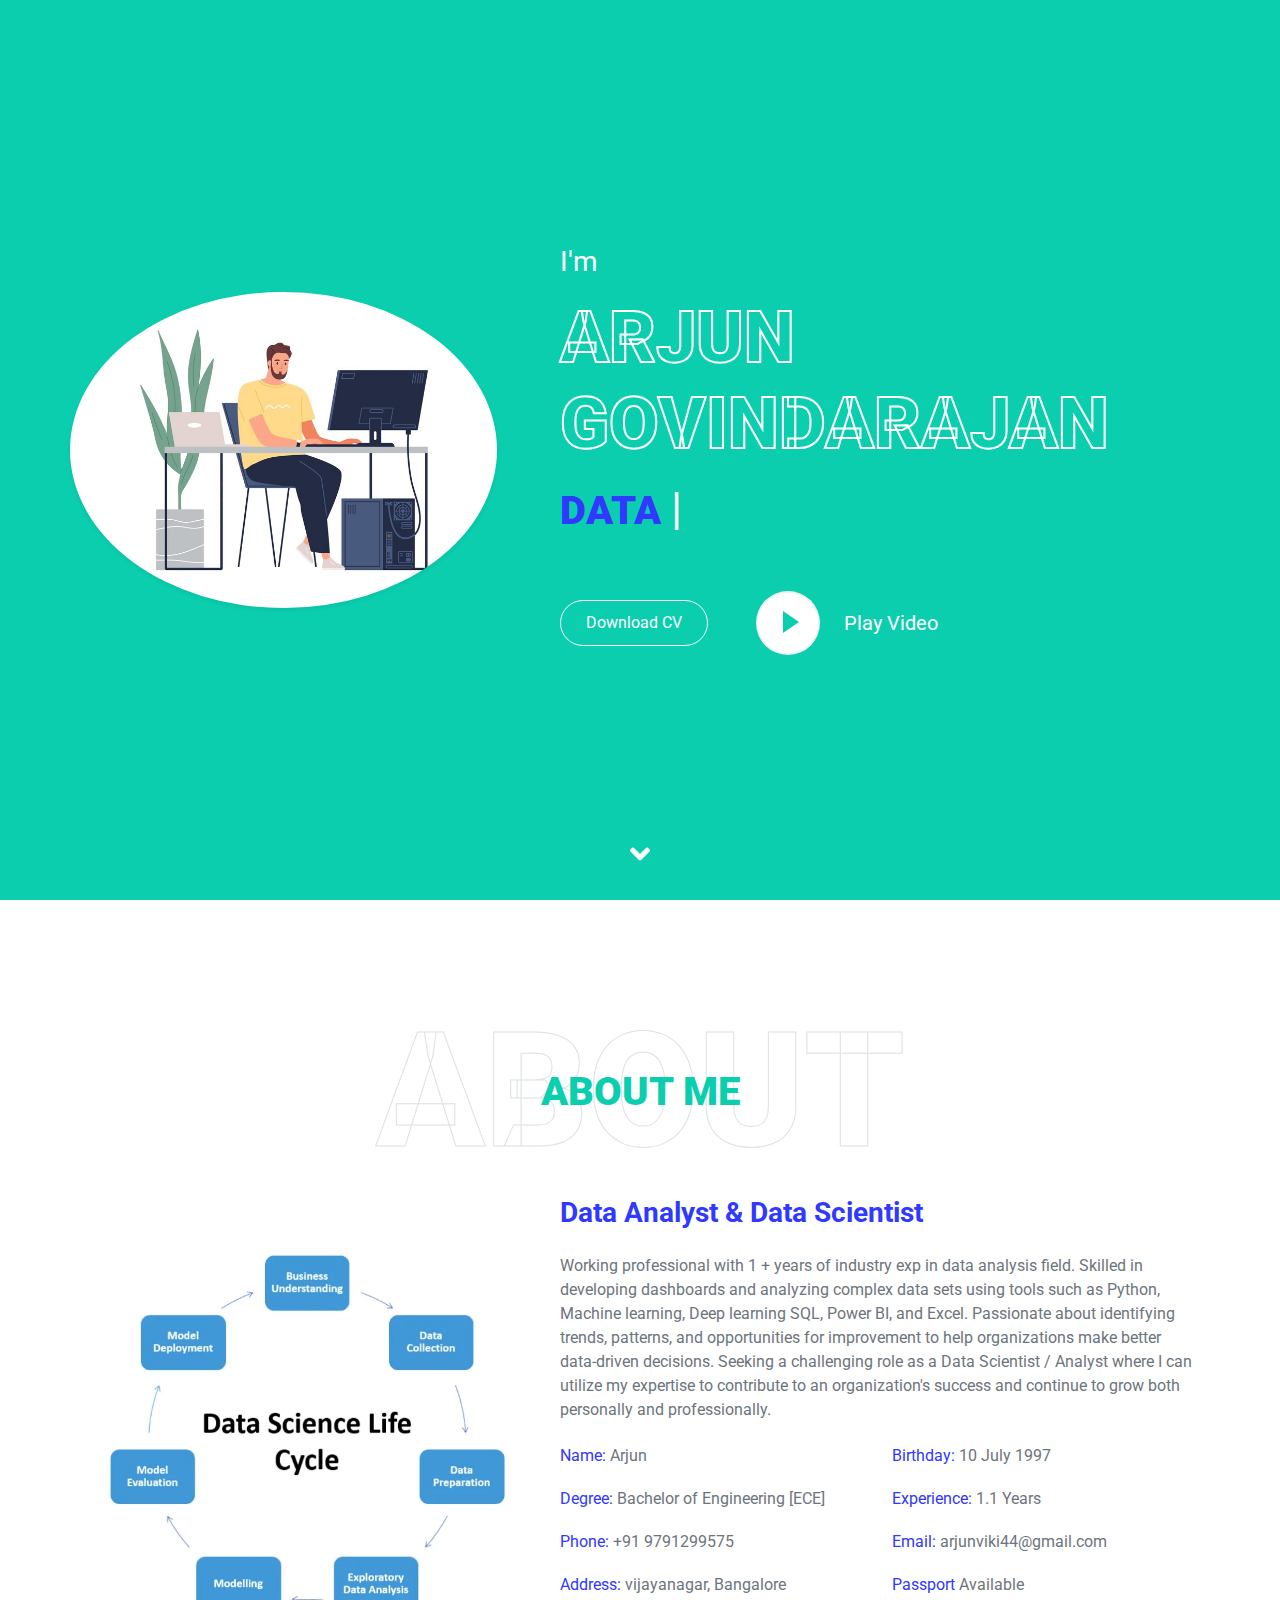
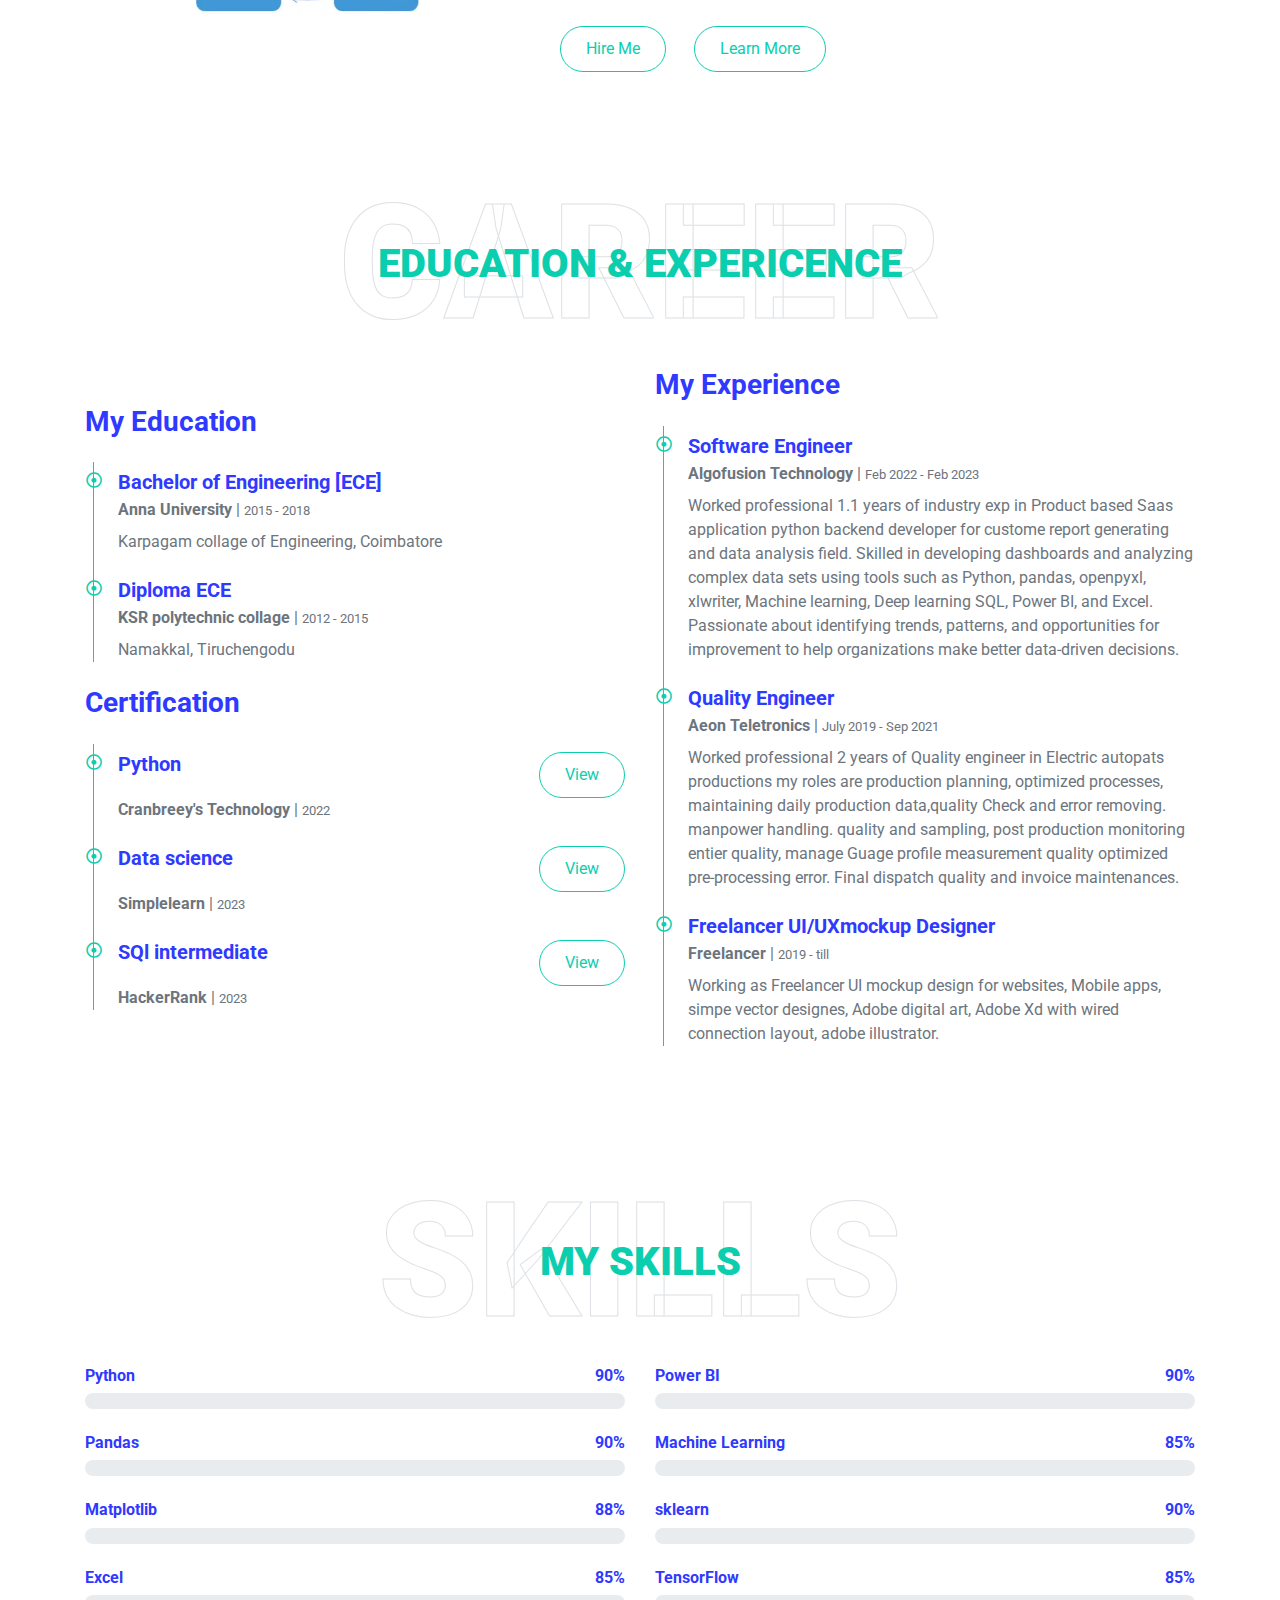
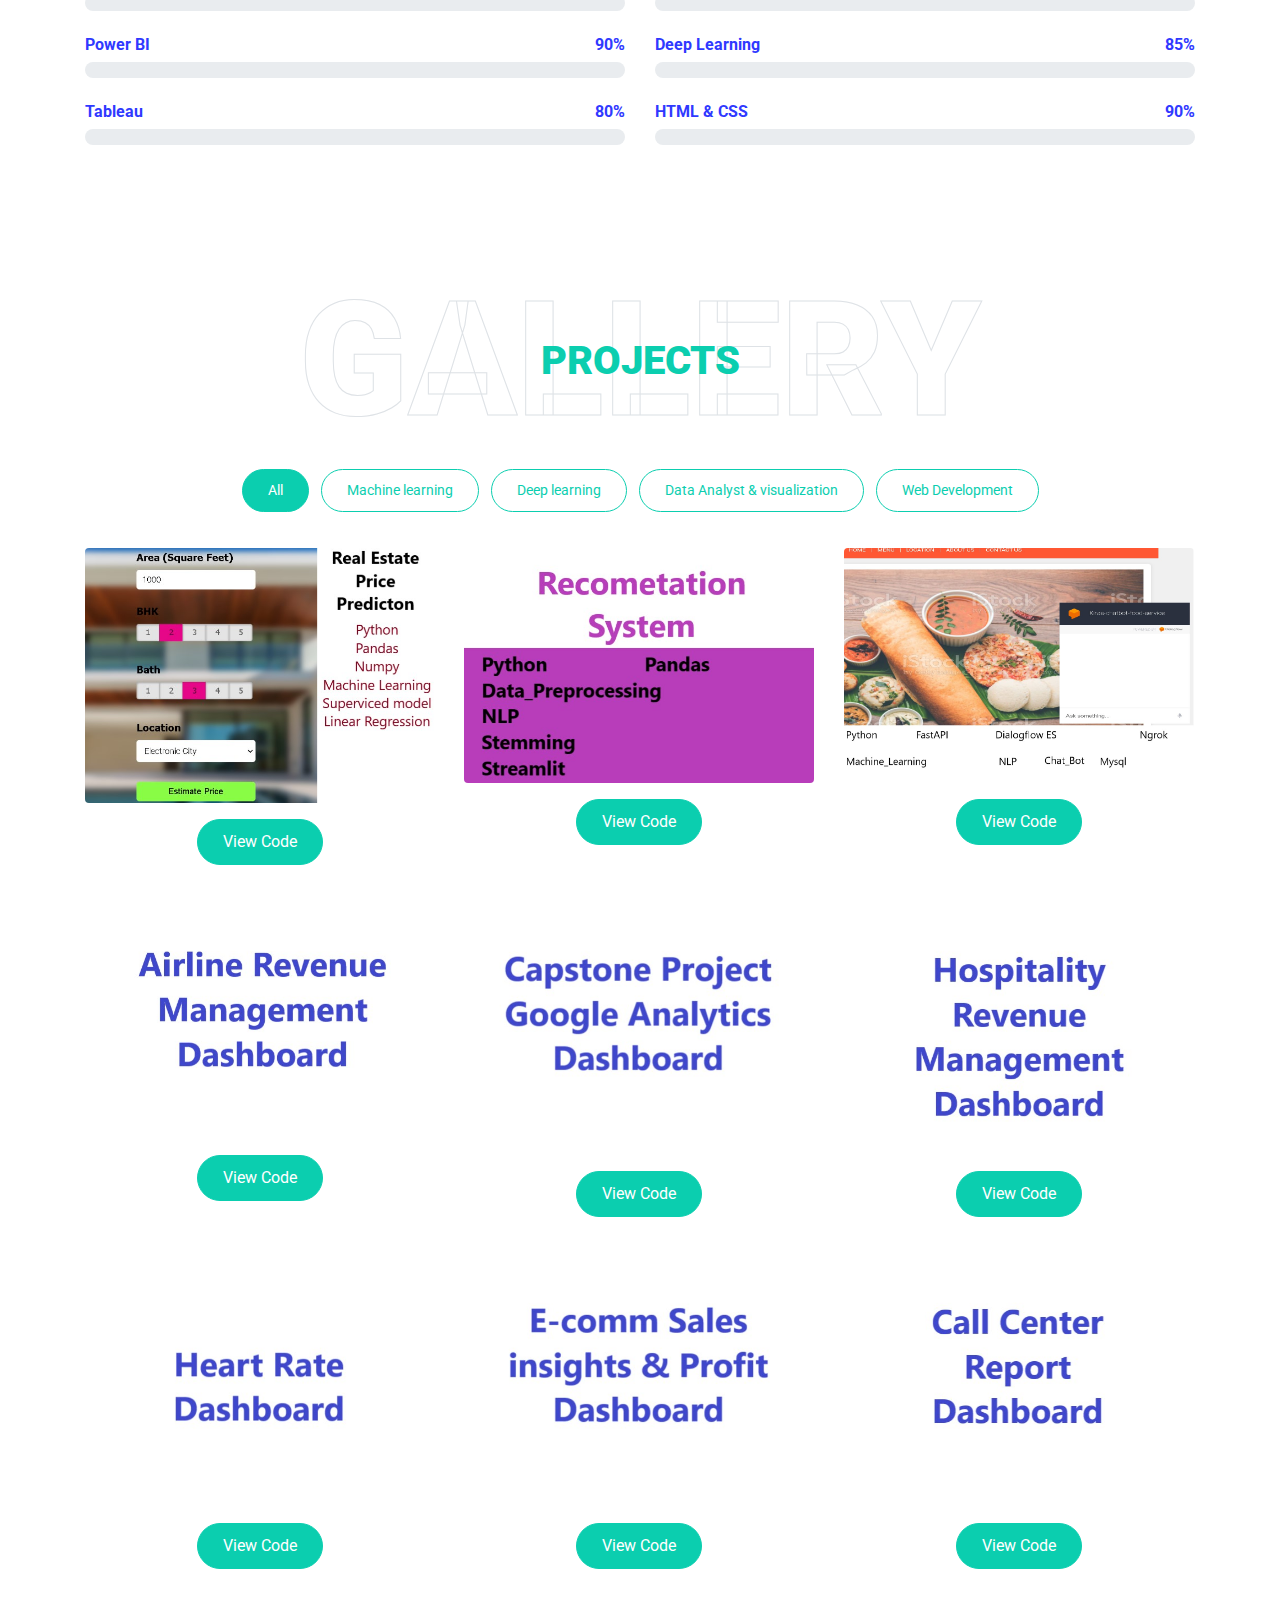
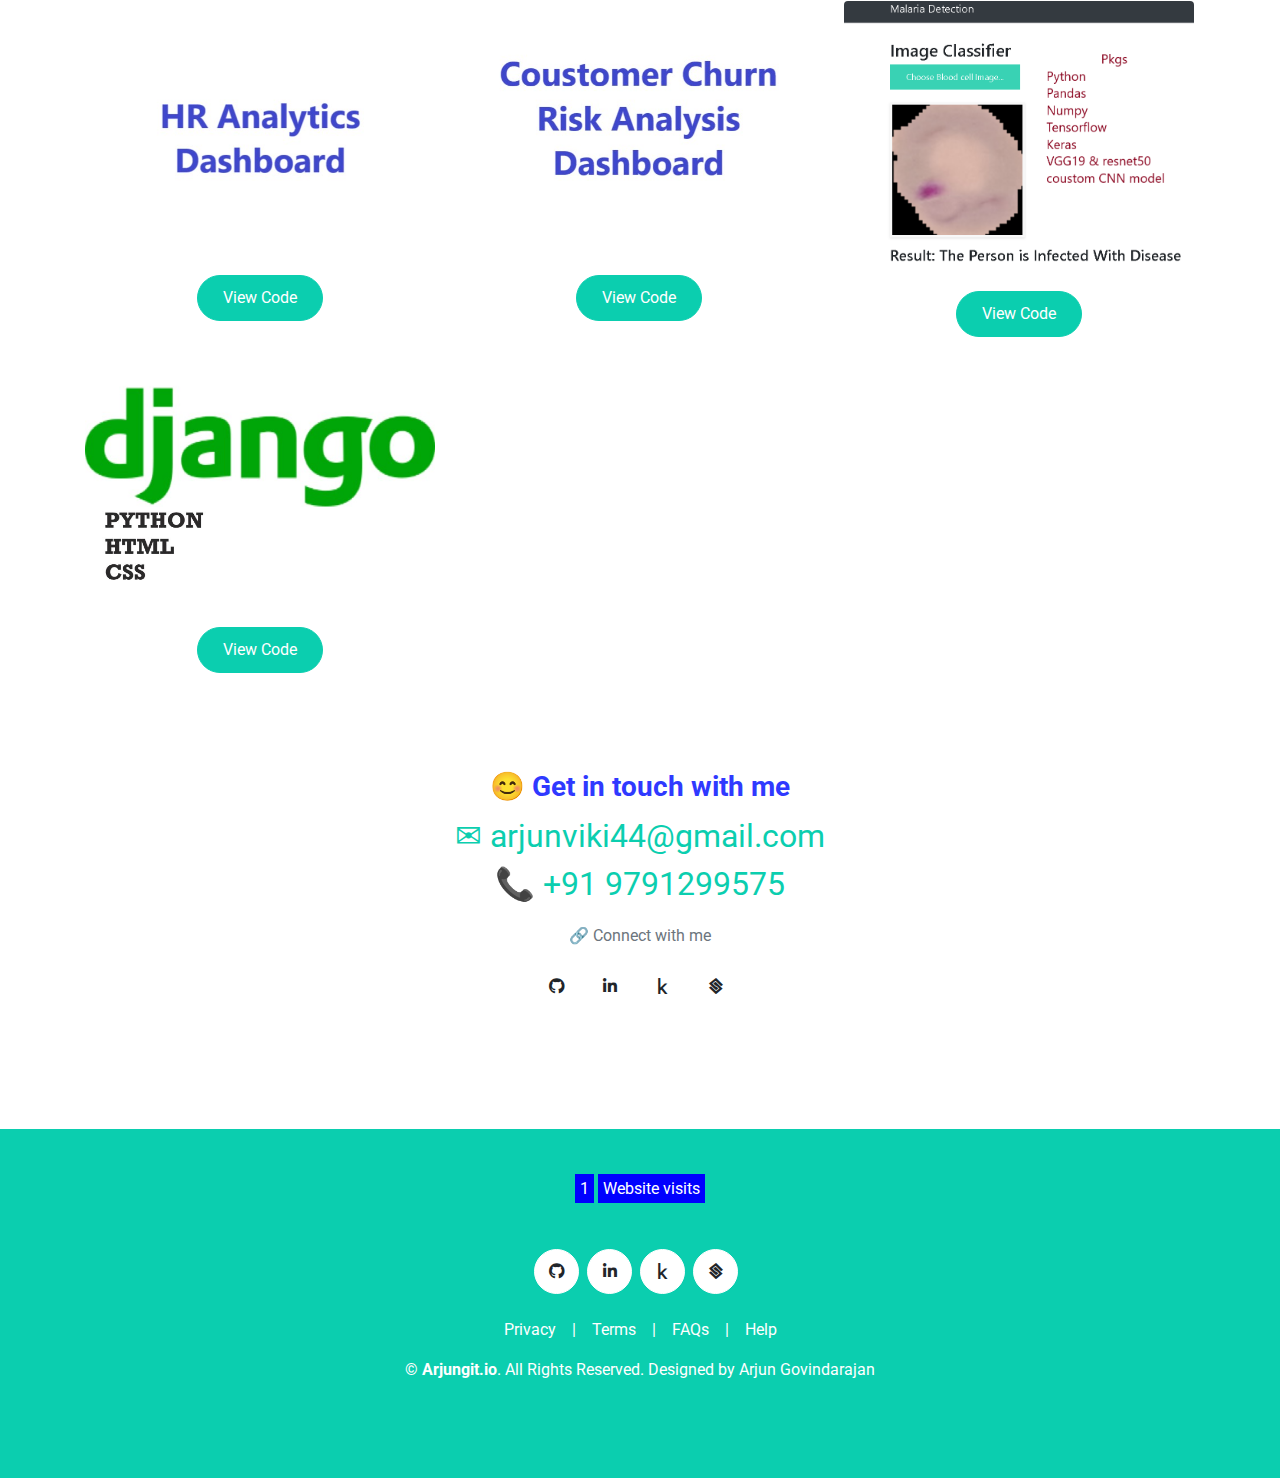
==== commit aa1edf1d: "Update index.html" ====
--- a/index.html
+++ b/index.html
@@ -3,7 +3,7 @@
 
     <head>
         <meta charset="utf-8">
-        <title>ARJUN - Freelancer Portfolio Template</title>
+        <title>ArjunDS.github.io</title>
         <meta content="width=device-width, initial-scale=1.0" name="viewport">
         <meta content="Free HTML Templates" name="keywords">
         <meta content="Free HTML Templates" name="description">
@@ -945,4 +945,4 @@
         <script src="js/main.js"></script>
     </body>
 
-</html>+</html>
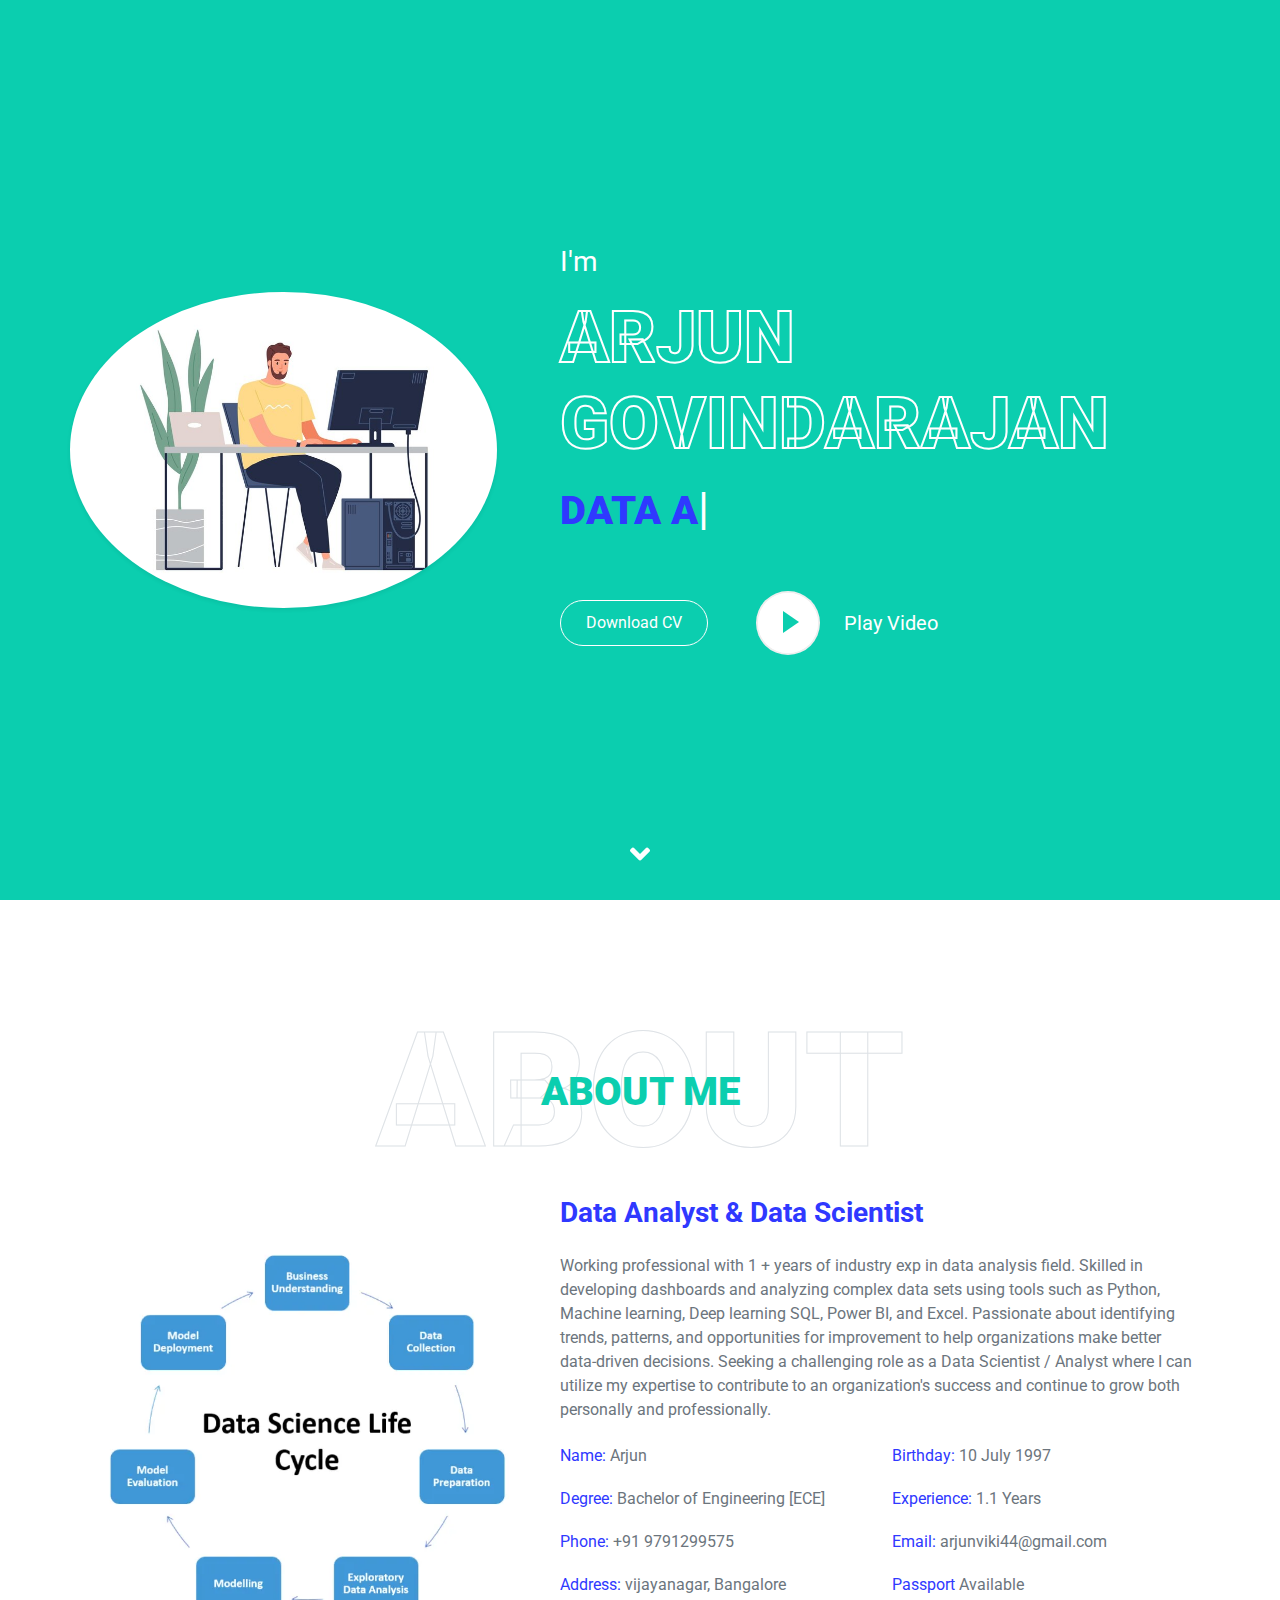
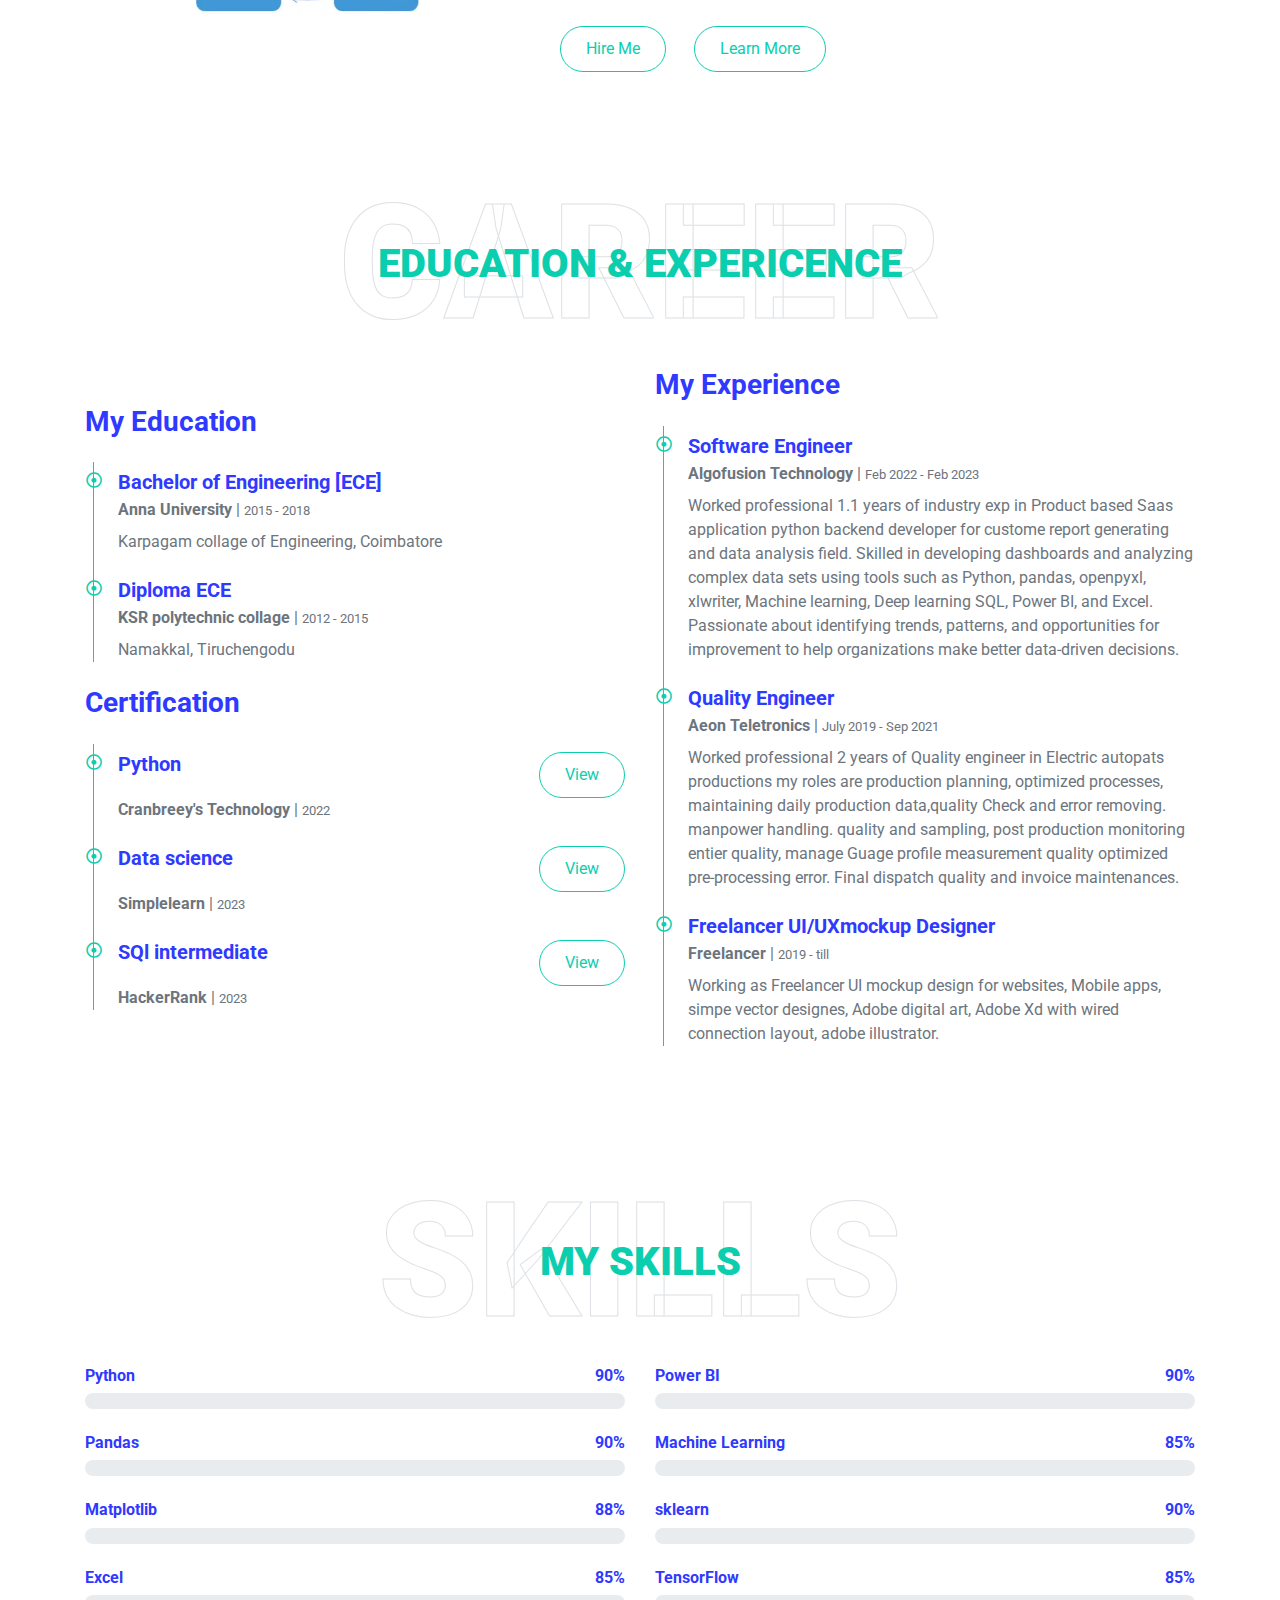
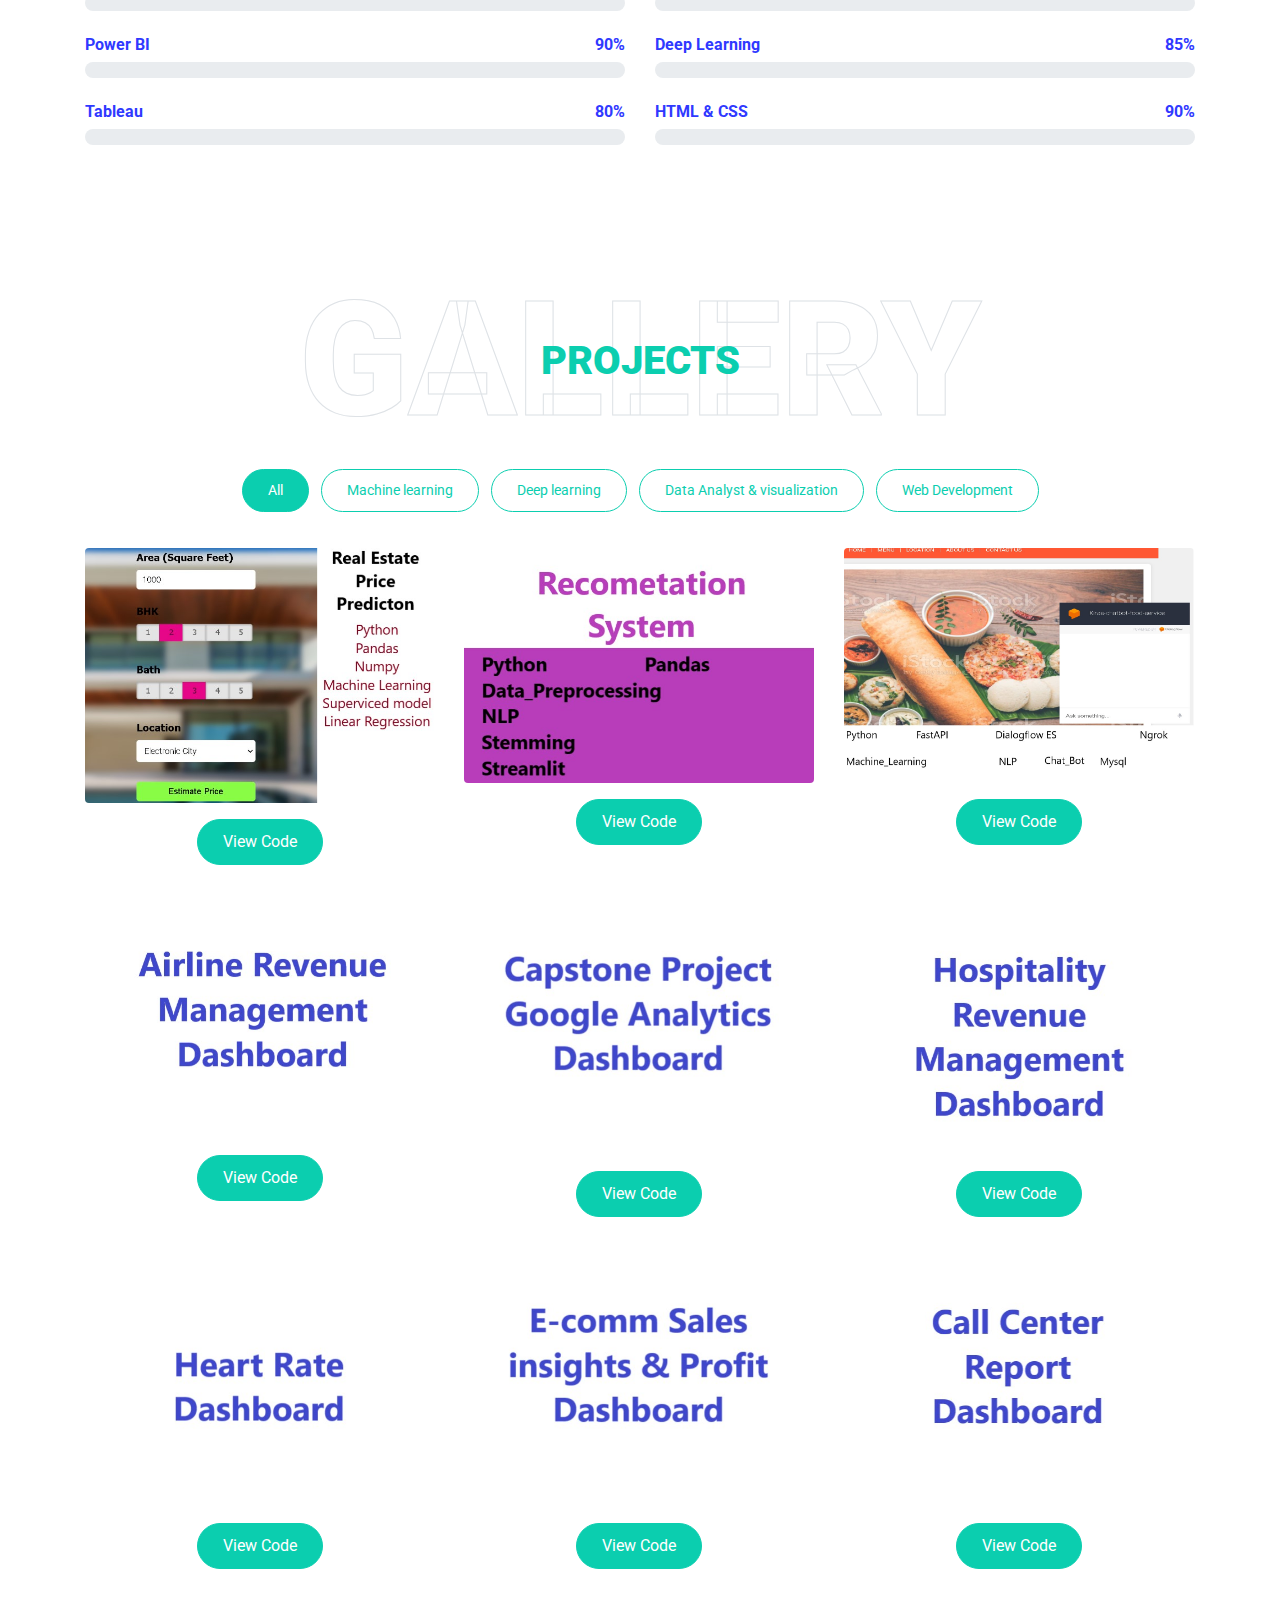
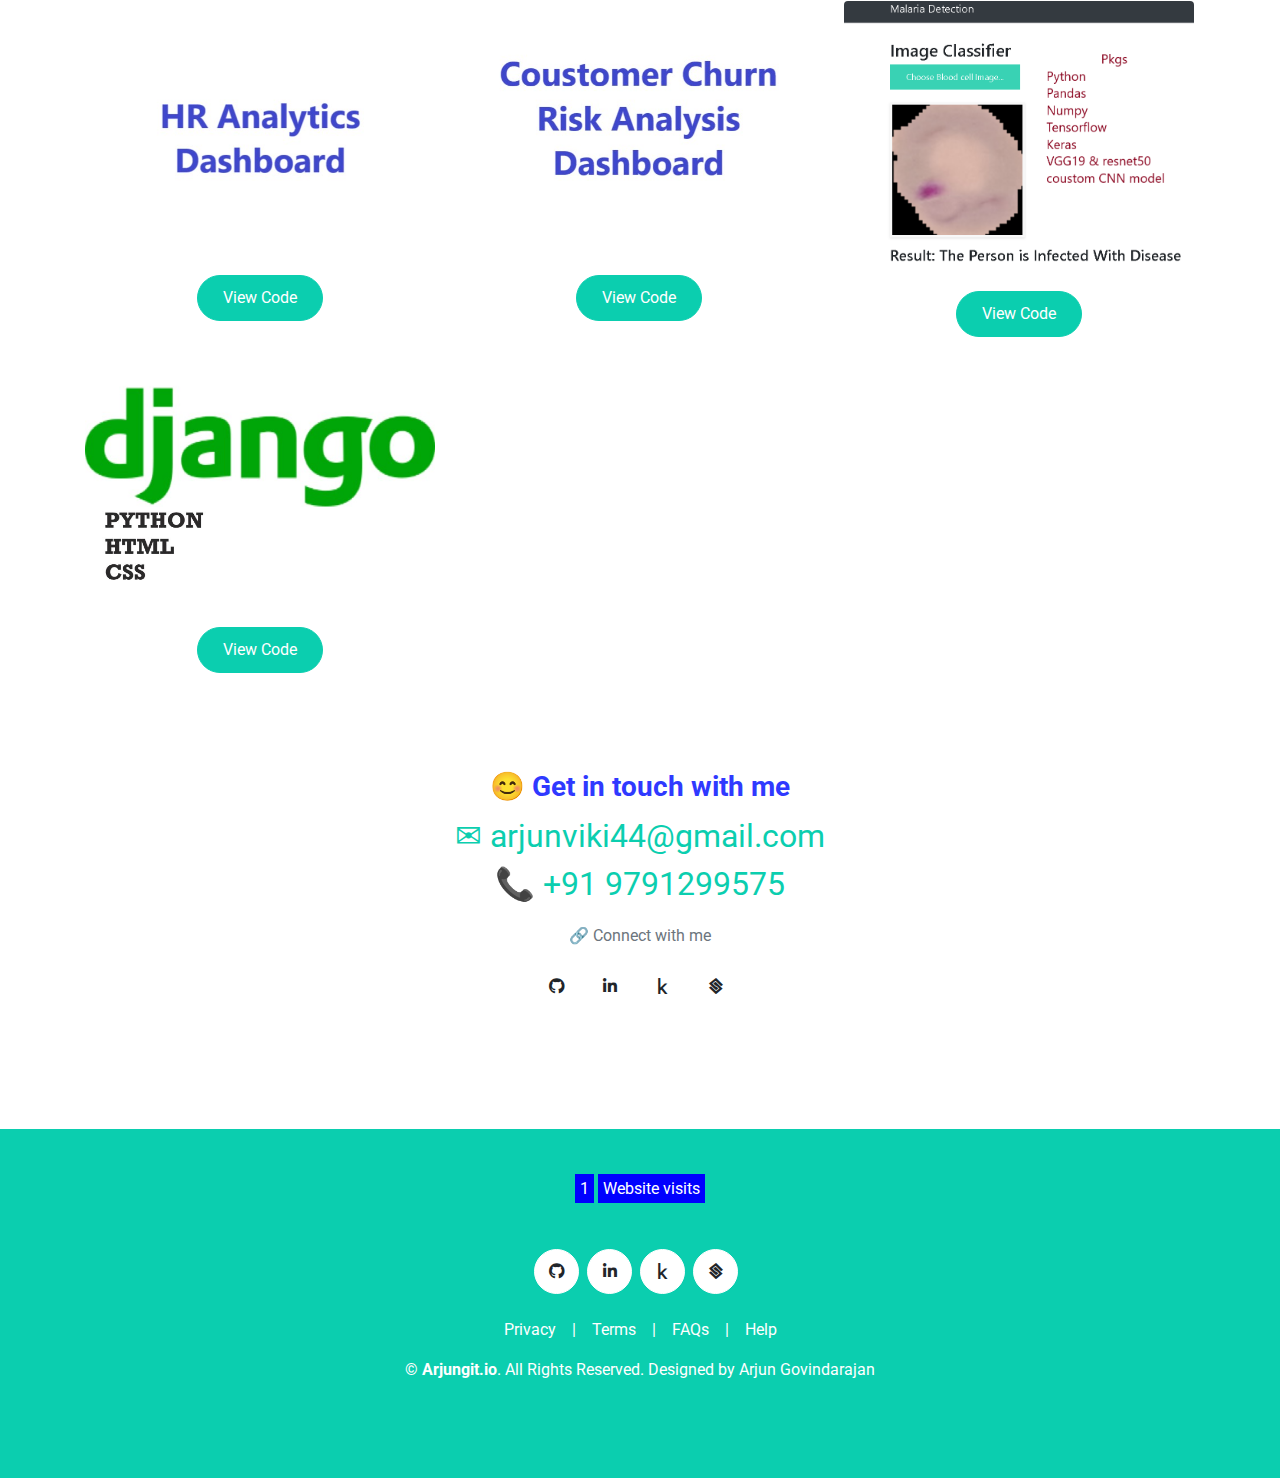
==== commit 4abef986: "Update index.html" ====
--- a/index.html
+++ b/index.html
@@ -92,7 +92,7 @@
                         <h1 class="typed-text-output d-inline font-weight: bold"></h1>
                         <div class="typed-text d-none">DATA ANALYST, DATA SCIENTIST</div>
                         <div class="d-flex align-items-center justify-content-center justify-content-lg-start pt-5">
-                            <a class="btn btn-outline-light mr-5" href="img\Arjun_ds_resume.pdf" target="_blank" download>Download CV</a>
+                            <a class="btn btn-outline-light mr-5" href="CV_DS_Blr.pdf" target="_blank" download>Download CV</a>
                             <button type="button" class="btn-play" data-toggle="modal"
                                 data-src="https://www.youtube.com/" data-target="#videoModal">
                                 <span></span>
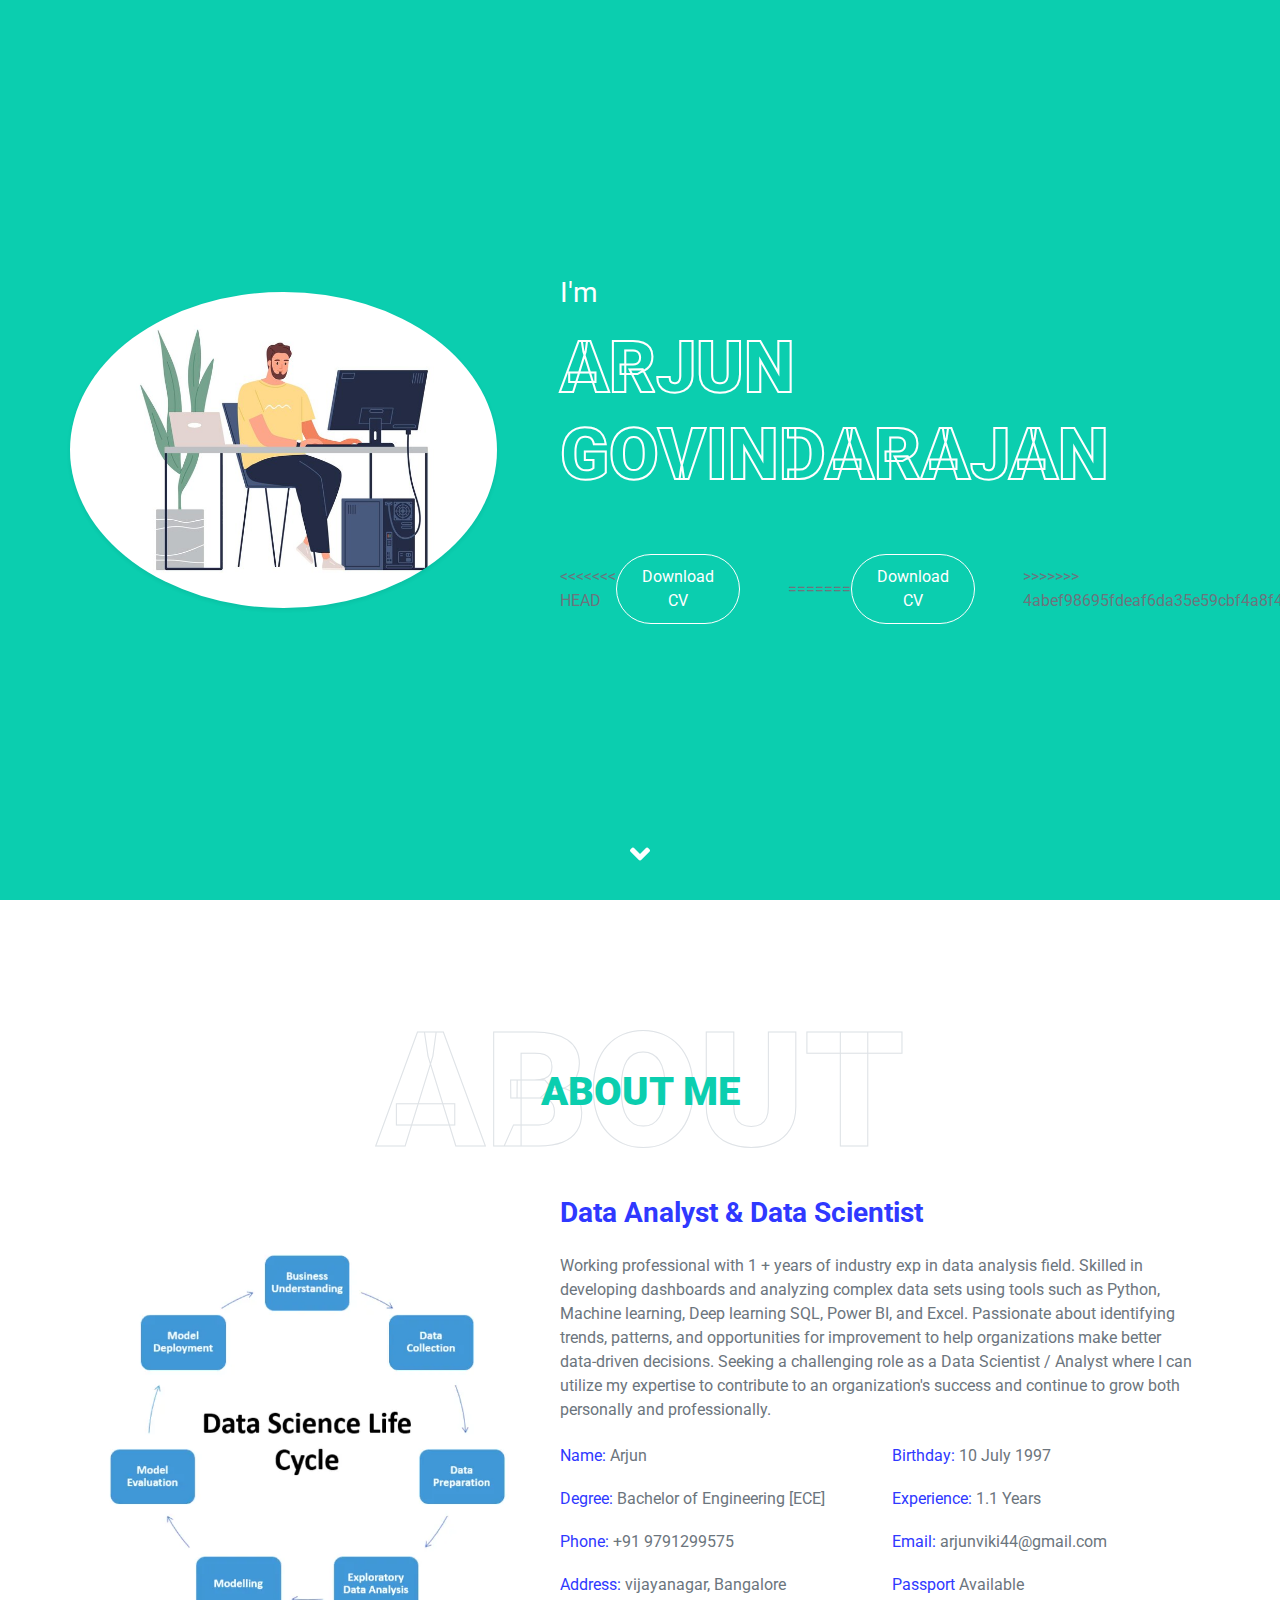
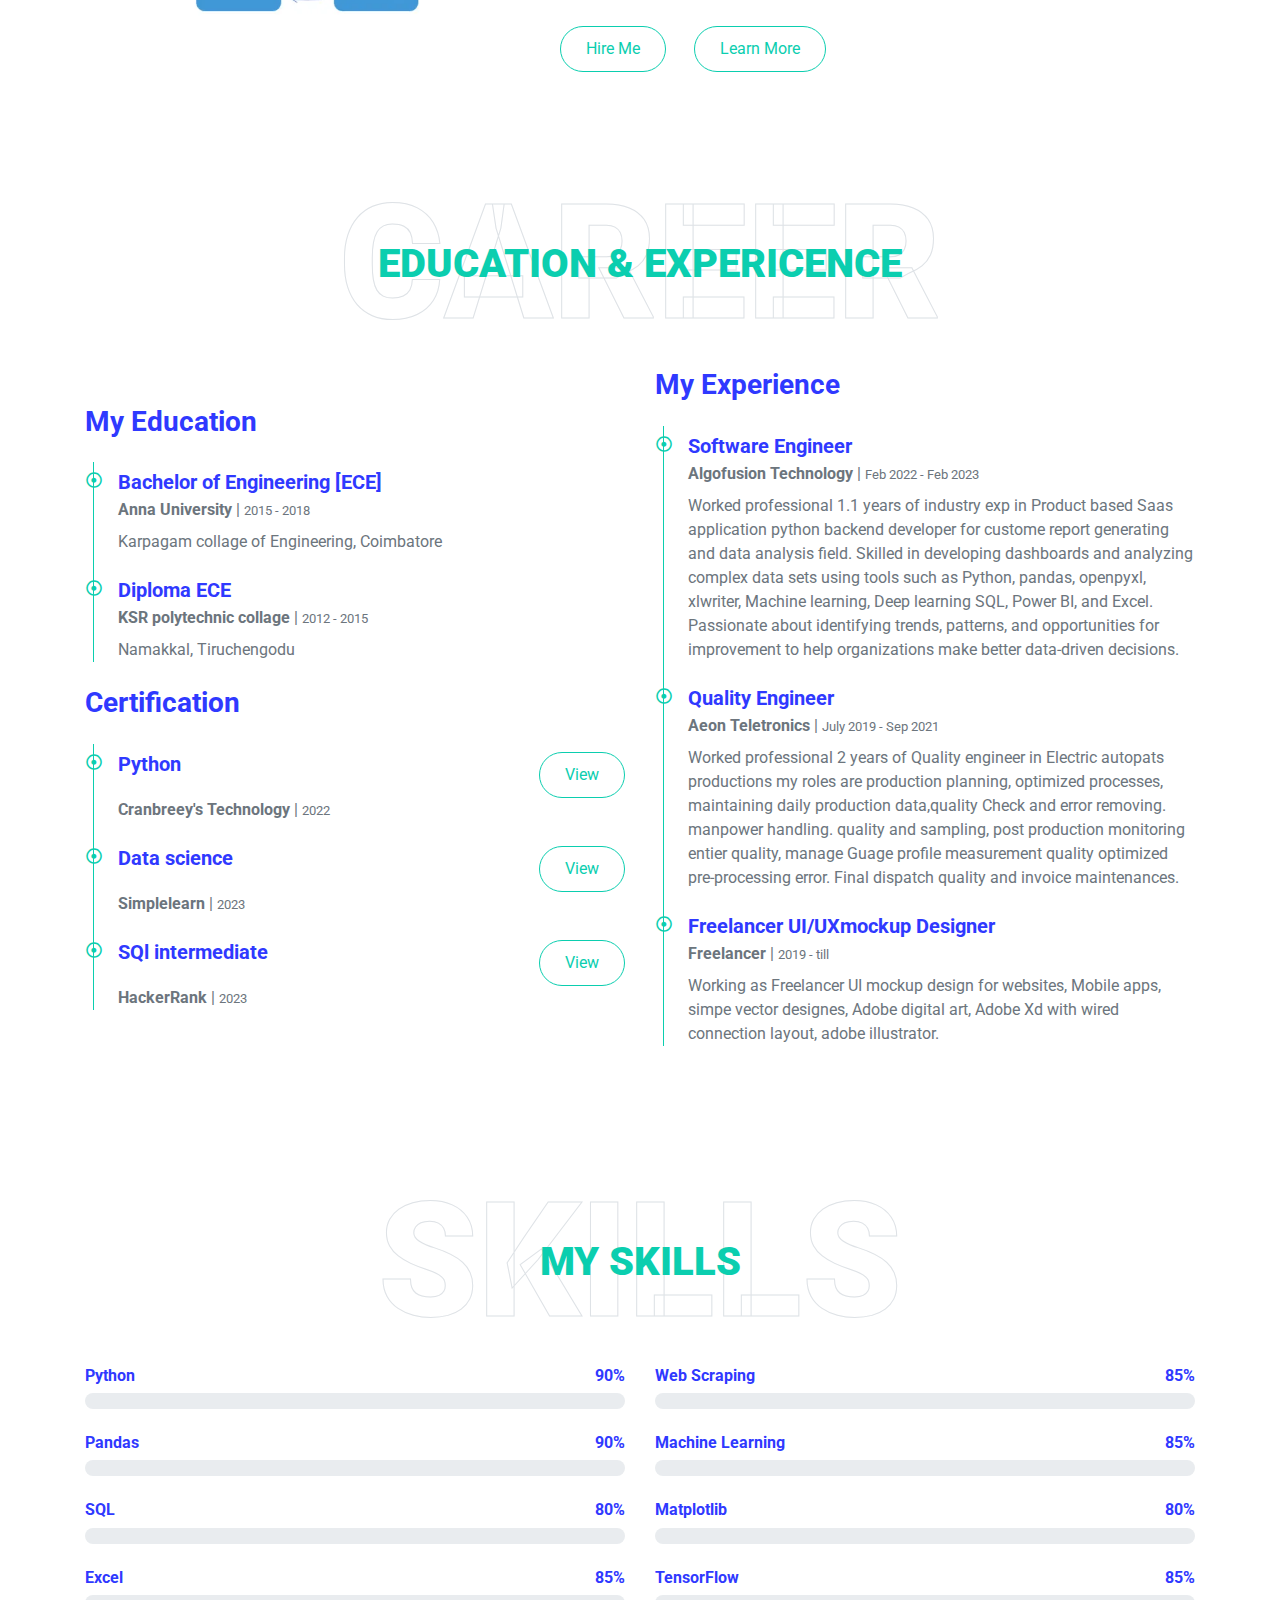
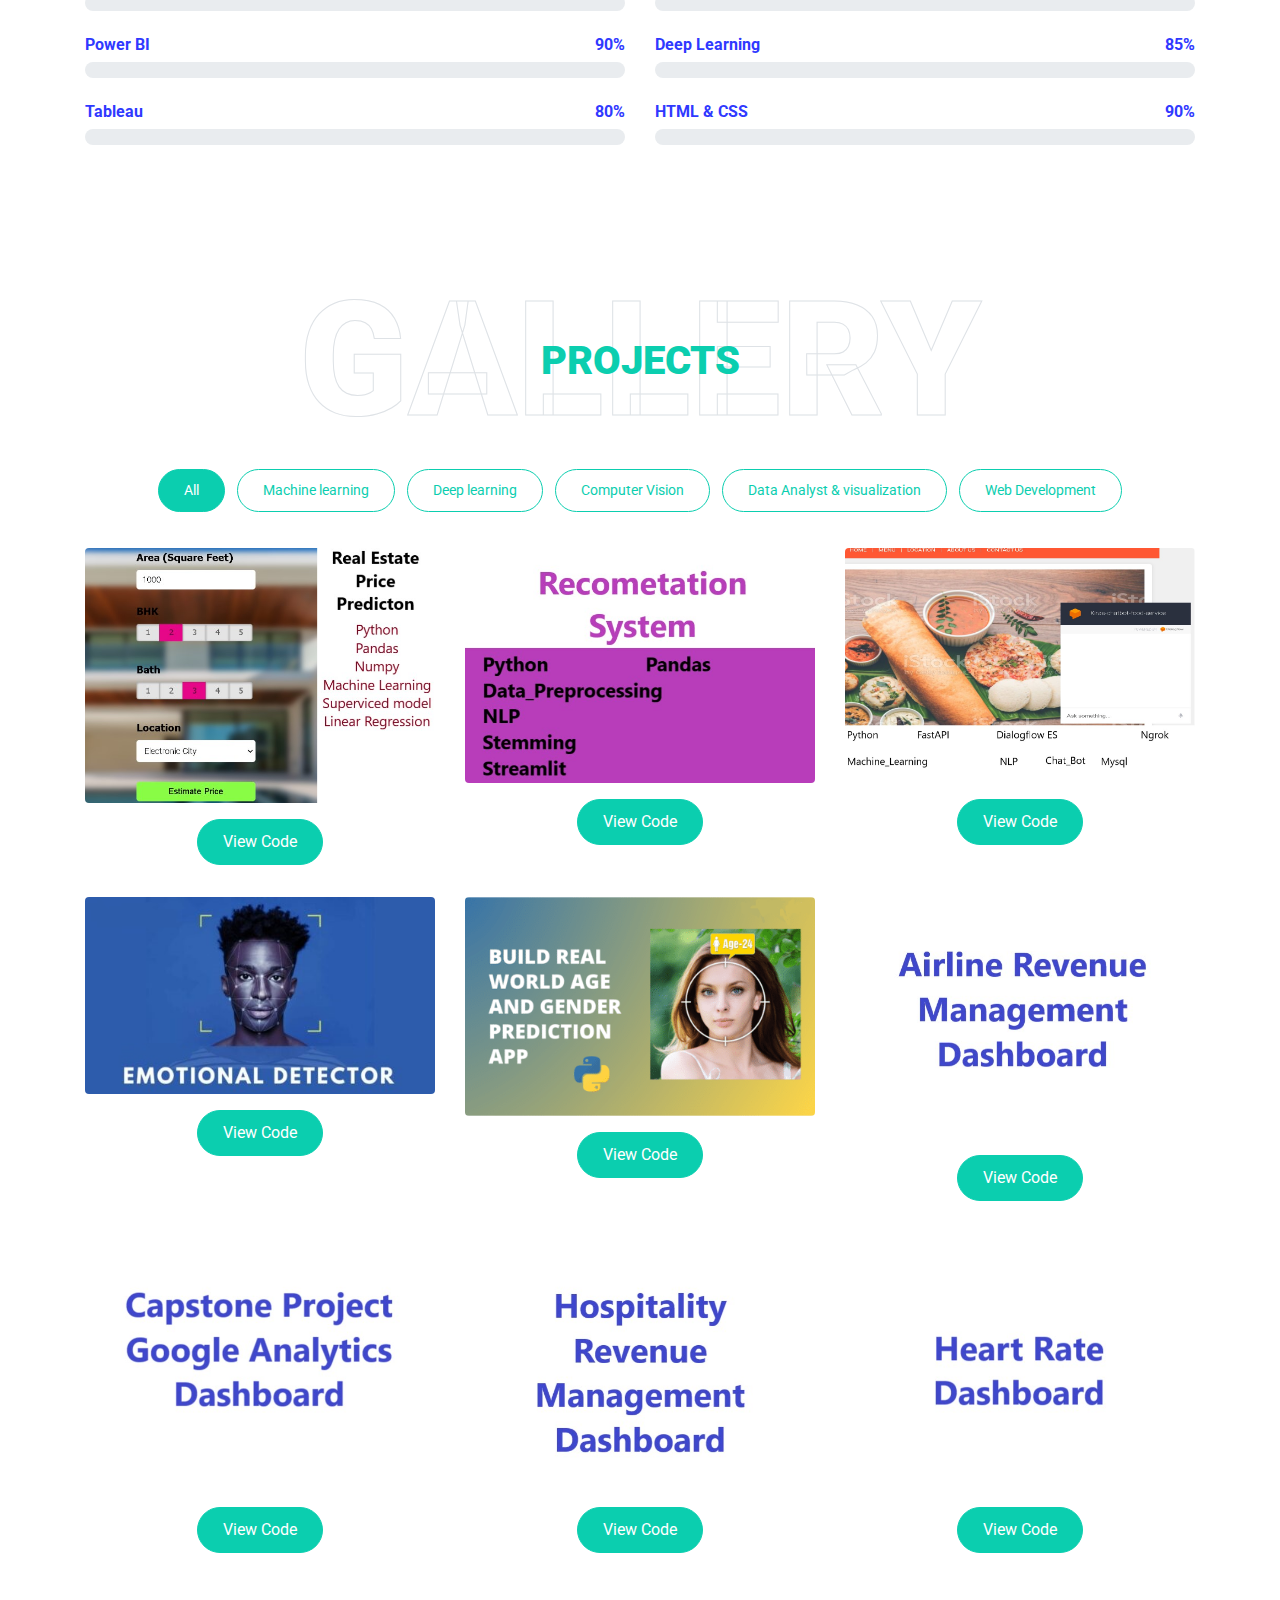
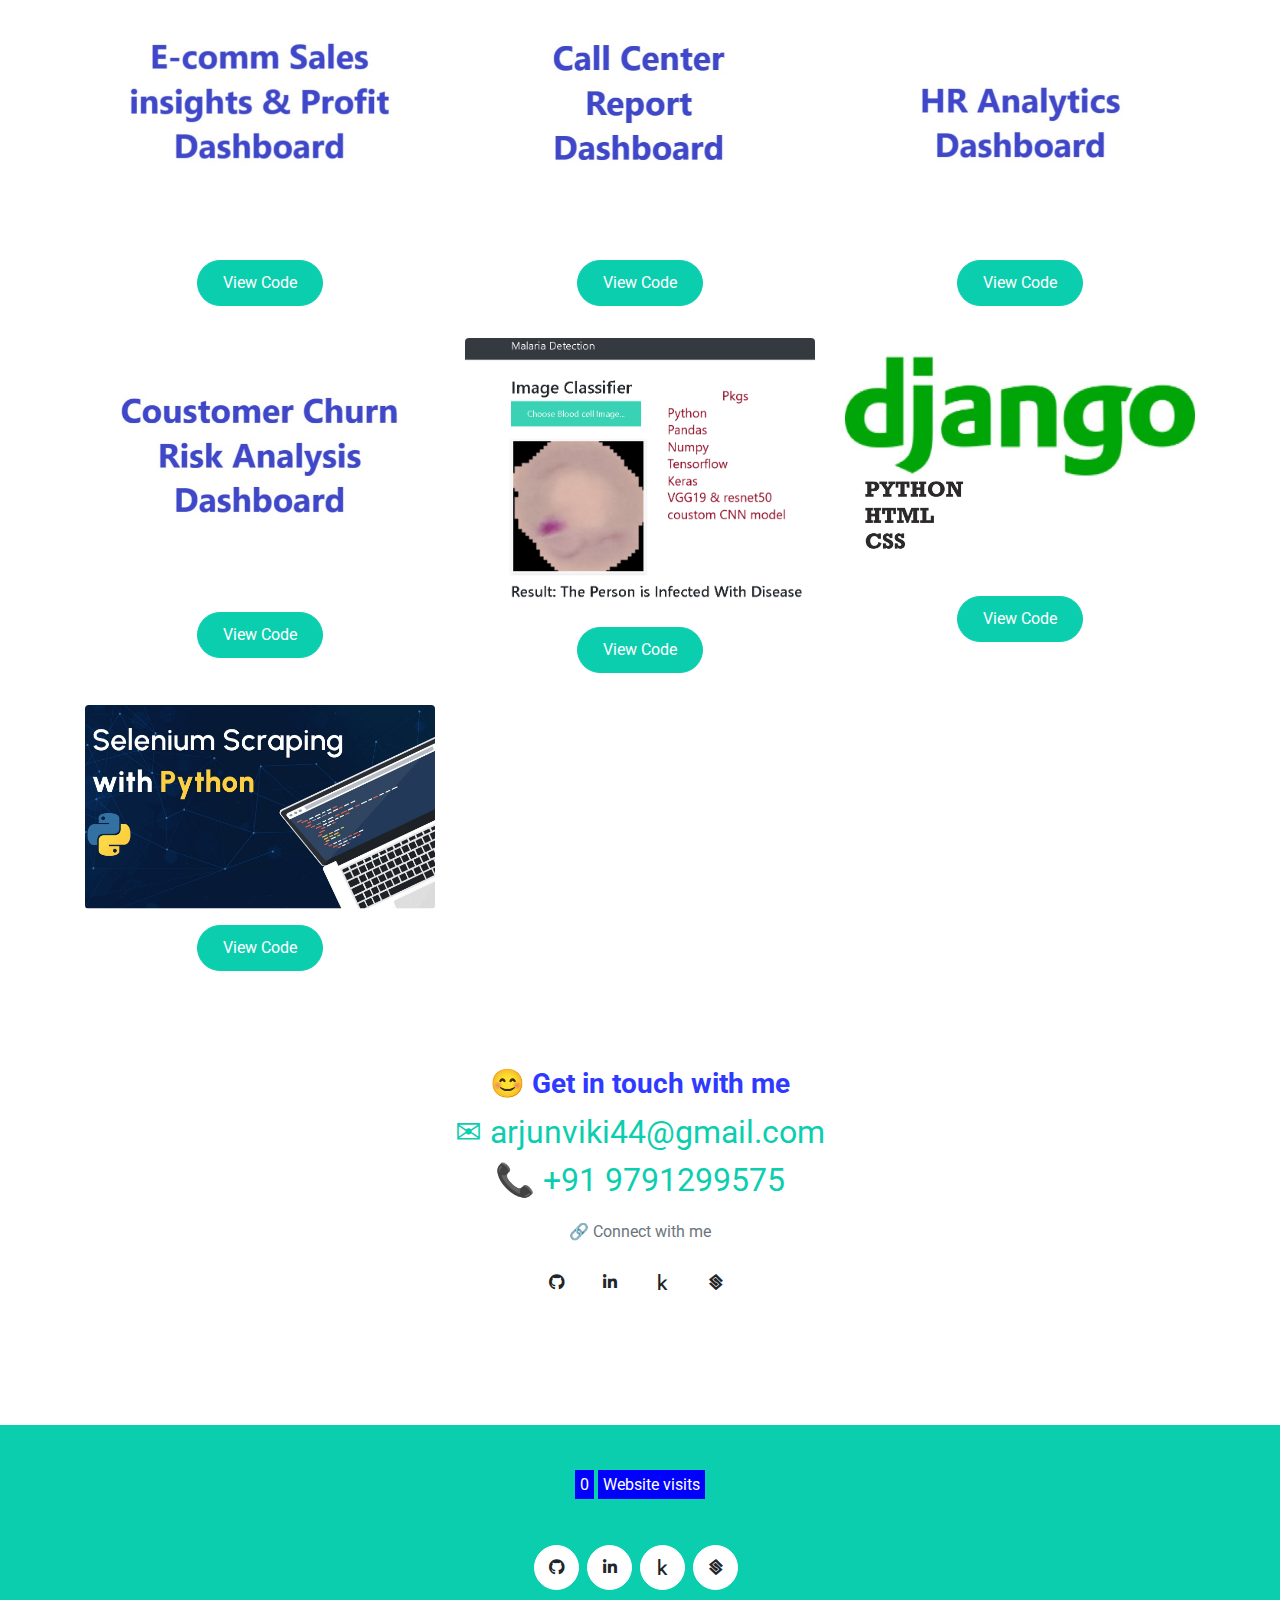
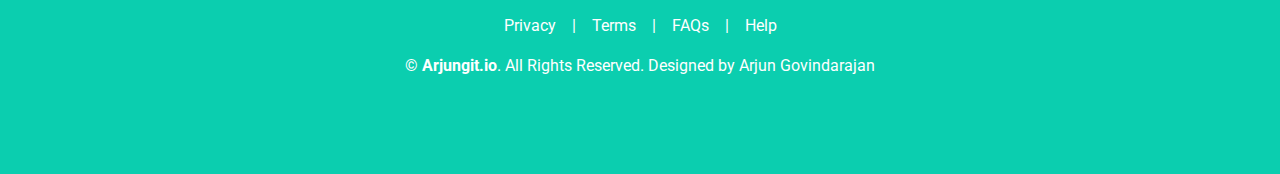
==== commit 939afa7a: "'Newup'" ====
--- a/index.html
+++ b/index.html
@@ -92,7 +92,12 @@
                         <h1 class="typed-text-output d-inline font-weight: bold"></h1>
                         <div class="typed-text d-none">DATA ANALYST, DATA SCIENTIST</div>
                         <div class="d-flex align-items-center justify-content-center justify-content-lg-start pt-5">
+<<<<<<< HEAD
+                            <a class="btn btn-outline-light mr-5" href="img\CV_DS_blrV2.pdf" target="_blank"
+                                download>Download CV</a>
+=======
                             <a class="btn btn-outline-light mr-5" href="CV_DS_Blr.pdf" target="_blank" download>Download CV</a>
+>>>>>>> 4abef98695fdeaf6da35e59cbf4a8f4db305916b
                             <button type="button" class="btn-play" data-toggle="modal"
                                 data-src="https://www.youtube.com/" data-target="#videoModal">
                                 <span></span>
@@ -207,7 +212,8 @@
                                         <div class="flex-prop">
                                             <h5 class="font-weight-bold mb-1">Python</h5>
                                             <div class="btn btn-outline-primary">
-                                                <a href="https://www.linkedin.com/posts/arjungovindarajan_pythondeveloper-pythonprogramming-pythonfordatascience-activity-6894698108522000384-L1D6?utm_source=share&utm_medium=member_desktop" target="_blank">View</a>
+                                                <a href="https://www.linkedin.com/posts/arjungovindarajan_pythondeveloper-pythonprogramming-pythonfordatascience-activity-6894698108522000384-L1D6?utm_source=share&utm_medium=member_desktop"
+                                                    target="_blank">View</a>
                                             </div>
                                         </div>
                                         <!-- <h5 class=" font-weight-bold mb-1">Python</h5>
@@ -220,12 +226,13 @@
                                     <div class="position-relative mb-4">
                                         <i class="far fa-dot-circle text-primary position-absolute"
                                             style="top: 2px; left: -32px;"></i>
-                                            <div class="flex-prop">
-                                                <h5 class="font-weight-bold mb-1">Data science</h5>
-                                                <div class="btn btn-outline-primary">
-                                                    <a href="https://www.linkedin.com/posts/arjungovindarajan_skillup-dataanalysis-dataanalyst-activity-7005112955939803136-jSkc?utm_source=share&utm_medium=member_desktop" target="_blank">View</a>
-                                                </div>
+                                        <div class="flex-prop">
+                                            <h5 class="font-weight-bold mb-1">Data science</h5>
+                                            <div class="btn btn-outline-primary">
+                                                <a href="https://www.linkedin.com/posts/arjungovindarajan_skillup-dataanalysis-dataanalyst-activity-7005112955939803136-jSkc?utm_source=share&utm_medium=member_desktop"
+                                                    target="_blank">View</a>
                                             </div>
+                                        </div>
                                         <!-- <h5 class="font-weight-bold mb-1">Data science</h5>
                                         <div class="btn btn-outline-primary mr-4" style="padding: 5px 15px;""><a href="
                                             https://www.linkedin.com/posts/arjungovindarajan_skillup-dataanalysis-dataanalyst-activity-7005112955939803136-jSkc/?utm_source=share&utm_medium=member_desktop">
@@ -239,7 +246,8 @@
                                         <div class="flex-prop">
                                             <h5 class="font-weight-bold mb-1">SQl intermediate</h5>
                                             <div class="btn btn-outline-primary">
-                                                <a href="https://www.hackerrank.com/certificates/e6bdc07c8798" target="_blank">View</a>
+                                                <a href="https://www.hackerrank.com/certificates/e6bdc07c8798"
+                                                    target="_blank">View</a>
                                             </div>
                                         </div>
                                         <!-- <h5 class="font-weight-bold mb-1">SQl intermediate</h5>
@@ -344,12 +352,12 @@
                         </div>
                         <div class="skill mb-4">
                             <div class="d-flex justify-content-between">
-                                <h6 class="font-weight-bold">Matplotlib</h6>
-                                <h6 class="font-weight-bold">88%</h6>
+                                <h6 class="font-weight-bold">SQL</h6>
+                                <h6 class="font-weight-bold">80%</h6>
                             </div>
                             <div class="progress">
                                 <div class="progress-bar progress-bar-striped bg-info" role="progressbar"
-                                    aria-valuenow="88" aria-valuemin="0" aria-valuemax="100"></div>
+                                    aria-valuenow="80" aria-valuemin="0" aria-valuemax="100"></div>
                             </div>
                         </div>
                         <div class="skill mb-4">
@@ -386,12 +394,12 @@
                     <div class="col-md-6">
                         <div class="skill mb-4">
                             <div class="d-flex justify-content-between">
-                                <h6 class="font-weight-bold">Power BI</h6>
-                                <h6 class="font-weight-bold">90%</h6>
+                                <h6 class="font-weight-bold">Web Scraping</h6>
+                                <h6 class="font-weight-bold">85%</h6>
                             </div>
                             <div class="progress">
                                 <div class="progress-bar progress-bar-striped bg-success" role="progressbar"
-                                    aria-valuenow="75" aria-valuemin="0" aria-valuemax="100"></div>
+                                    aria-valuenow="85" aria-valuemin="0" aria-valuemax="100"></div>
                             </div>
                         </div>
                         <div class="skill mb-4">
@@ -406,12 +414,12 @@
                         </div>
                         <div class="skill mb-4">
                             <div class="d-flex justify-content-between">
-                                <h6 class="font-weight-bold">sklearn</h6>
-                                <h6 class="font-weight-bold">90%</h6>
+                                <h6 class="font-weight-bold">Matplotlib</h6>
+                                <h6 class="font-weight-bold">80%</h6>
                             </div>
                             <div class="progress">
                                 <div class="progress-bar progress-bar-striped bg-primary" role="progressbar"
-                                    aria-valuenow="90" aria-valuemin="0" aria-valuemax="100"></div>
+                                    aria-valuenow="80" aria-valuemin="0" aria-valuemax="100"></div>
                             </div>
                         </div>
                         <div class="skill mb-4">
@@ -537,9 +545,10 @@
                                 learning</li>
                             <li class="btn btn-sm btn-outline-primary m-1" data-filter=".second">Deep
                                 learning</li>
-                            <li class="btn btn-sm btn-outline-primary m-1" data-filter=".third">Data Analyst
+                            <li class="btn btn-sm btn-outline-primary m-1" data-filter=".third">Computer Vision</li>
+                            <li class="btn btn-sm btn-outline-primary m-1" data-filter=".fourth">Data Analyst
                                 & visualization</li>
-                            <li class="btn btn-sm btn-outline-primary m-1" data-filter=".fourth">Web
+                            <li class="btn btn-sm btn-outline-primary m-1" data-filter=".fifth">Web
                                 Development</li>
                         </ul>
                     </div>
@@ -549,7 +558,9 @@
                         <div class="position-relative overflow-hidden mb-2">
                             <img class="img-fluid rounded w-100" src="img\ML_Pric_Pred_1.jpg" alt="Machine learning">
                             <a href="img\ML_Pric_Pred_1.jpg data-lightbox=" portfolio"></a>
-                            <div class="text-center mt-3"><a href="https://github.com/Arjungovindarajan/Machine_Learning_Projects/tree/main/Machine_Learning_Projects/supervised/Real%20Estate%20Price%20Prediction%20Project" target="_blank" class="btn btn-primary">View Code</a>
+                            <div class="text-center mt-3"><a
+                                    href="https://github.com/Arjungovindarajan/Machine_Learning_Projects/tree/main/Machine_Learning_Projects/supervised/Real%20Estate%20Price%20Prediction%20Project"
+                                    target="_blank" class="btn btn-primary">View Code</a>
                             </div>
                         </div>
                     </div>
@@ -558,7 +569,9 @@
                             <img class="img-fluid rounded w-100" src="img\Recomentation.jpg" alt="Machine learning">
                             <!-- <div class="portfolio-btn bg-primary d-flex align-items-center justify-content-center"> -->
                             <a href="img\Recomentation.jpg" data-lightbox="portfolio">
-                                <div class="text-center mt-3"><a href="https://github.com/Arjungovindarajan/Machine_Learning_Projects/tree/main/Machine_Learning_Projects/supervised/Recomendation%20System" target="_blank" class="btn btn-primary">View
+                                <div class="text-center mt-3"><a
+                                        href="https://github.com/Arjungovindarajan/Machine_Learning_Projects/tree/main/Machine_Learning_Projects/supervised/Recomendation%20System"
+                                        target="_blank" class="btn btn-primary">View
                                         Code</a></div>
                                 <!-- <i class="fa fa-plus text-white" style="font-size: 60px;"></i> -->
                             </a>
@@ -569,13 +582,41 @@
                             <img class="img-fluid rounded w-100" src="img\NLP_chatbot_ml.jpg" alt="Machine learning">
                             <!-- <div class="portfolio-btn bg-primary d-flex align-items-center justify-content-center"> -->
                             <a href="img\NLP_chatbot_ml.jpg" data-lightbox="portfolio">
-                                <div class="text-center mt-3"><a href="https://github.com/Arjungovindarajan/NLP_chatbot_project" target="_blank" class="btn btn-primary">View
+                                <div class="text-center mt-3"><a
+                                        href="https://github.com/Arjungovindarajan/NLP_chatbot_project" target="_blank"
+                                        class="btn btn-primary">View
                                         Code</a></div>
                                 <!-- <i class="fa fa-plus text-white" style="font-size: 60px;"></i> -->
                             </a>
                         </div>
                     </div>
                     <div class="col-lg-4 col-md-6 mb-4 portfolio-item third">
+                        <div class="position-relative overflow-hidden mb-2">
+                            <img class="img-fluid rounded w-100" src="img\Emotion_detection.jpeg" alt="Computer Vision">
+                            <!-- <div class="portfolio-btn bg-primary d-flex align-items-center justify-content-center"> -->
+                            <a href="img\Emotion_detection.jpeg" data-lightbox="portfolio">
+                                <div class="text-center mt-3"><a
+                                        href="https://github.com/Arjungovindarajan/NLP_chatbot_project" target="_blank"
+                                        class="btn btn-primary">View
+                                        Code</a></div>
+                                <!-- <i class="fa fa-plus text-white" style="font-size: 60px;"></i> -->
+                            </a>
+                        </div>
+                    </div>
+                    <div class="col-lg-4 col-md-6 mb-4 portfolio-item third">
+                        <div class="position-relative overflow-hidden mb-2">
+                            <img class="img-fluid rounded w-100" src="img\Gen_age_detector.png" alt="Computer Vision">
+                            <!-- <div class="portfolio-btn bg-primary d-flex align-items-center justify-content-center"> -->
+                            <a href="img\Gen_age_detector.png" data-lightbox="portfolio">
+                                <div class="text-center mt-3"><a
+                                        href="https://github.com/Arjungovindarajan/Computer_vision-cv" target="_blank"
+                                        class="btn btn-primary">View
+                                        Code</a></div>
+                                <!-- <i class="fa fa-plus text-white" style="font-size: 60px;"></i> -->
+                            </a>
+                        </div>
+                    </div>
+                    <div class="col-lg-4 col-md-6 mb-4 portfolio-item fourth">
                         <div class="position-relative overflow-hidden mb-2">
                             <img class="img-fluid rounded w-100" src="img\PBI_Airline_1.jpg"
                                 alt="Data Analyst & visualization">
@@ -588,85 +629,99 @@
                             </a>
                         </div>
                     </div>
-                    <div class="col-lg-4 col-md-6 mb-4 portfolio-item third">
+                    <div class="col-lg-4 col-md-6 mb-4 portfolio-item fourth">
                         <div class="position-relative overflow-hidden mb-2">
                             <img class="img-fluid rounded w-100" src="img\PBI_google_2.jpg"
                                 alt="Data Analyst & visualization">
                             <!-- <div class="portfolio-btn bg-primary d-flex align-items-center justify-content-center"> -->
                             <a href="img\PBI_google_2.jpg" data-lightbox="portfolio">
-                                <div class="text-center mt-3"><a href="https://github.com/Arjungovindarajan/Data_Visualization_Projects/tree/main/Capstone_project_Google_Data_Analytics" target="_blank" class="btn btn-primary">View
-                                        Code</a></div>
-                                <!-- <i class="fa fa-plus text-white" style="font-size: 60px;"></i> -->
-                            </a>
-                        </div>
-                    </div>
-                    <div class="col-lg-4 col-md-6 mb-4 portfolio-item third">
+                                <div class="text-center mt-3"><a
+                                        href="https://github.com/Arjungovindarajan/Data_Visualization_Projects/tree/main/Capstone_project_Google_Data_Analytics"
+                                        target="_blank" class="btn btn-primary">View
+                                        Code</a></div>
+                                <!-- <i class="fa fa-plus text-white" style="font-size: 60px;"></i> -->
+                            </a>
+                        </div>
+                    </div>
+                    <div class="col-lg-4 col-md-6 mb-4 portfolio-item fourth">
                         <div class="position-relative overflow-hidden mb-2">
                             <img class="img-fluid rounded w-100" src="img\PBI_Hospitality_3.jpg"
                                 alt="Data Analyst & visualization">
                             <!-- <div class="portfolio-btn bg-primary d-flex align-items-center justify-content-center"> -->
                             <a href="img\PBI_Hospitality_3.jpg" data-lightbox="portfolio">
-                                <div class="text-center mt-3"><a href="https://github.com/Arjungovindarajan/Data_Visualization_Projects/tree/main/Hospitality_data_PBI" target="_blank" class="btn btn-primary">View
-                                        Code</a></div>
-                                <!-- <i class="fa fa-plus text-white" style="font-size: 60px;"></i> -->
-                            </a>
-                        </div>
-                    </div>
-                    <div class="col-lg-4 col-md-6 mb-4 portfolio-item third">
+                                <div class="text-center mt-3"><a
+                                        href="https://github.com/Arjungovindarajan/Data_Visualization_Projects/tree/main/Hospitality_data_PBI"
+                                        target="_blank" class="btn btn-primary">View
+                                        Code</a></div>
+                                <!-- <i class="fa fa-plus text-white" style="font-size: 60px;"></i> -->
+                            </a>
+                        </div>
+                    </div>
+                    <div class="col-lg-4 col-md-6 mb-4 portfolio-item fourth">
                         <div class="position-relative overflow-hidden mb-2">
                             <img class="img-fluid rounded w-100" src="img\PBI_heart_4.jpg"
                                 alt="Data Analyst & visualization">
                             <!-- <div class="portfolio-btn bg-primary d-flex align-items-center justify-content-center"> -->
                             <a href="img\PBI_heart_4.jpg" data-lightbox="portfolio">
-                                <div class="text-center mt-3"><a href="https://github.com/Arjungovindarajan/Data_Visualization_Projects/tree/main/Heart%20failure%20predection%20dashboard" target="_blank" class="btn btn-primary">View
-                                        Code</a></div>
-                                <!-- <i class="fa fa-plus text-white" style="font-size: 60px;"></i> -->
-                            </a>
-                        </div>
-                    </div>
-                    <div class="col-lg-4 col-md-6 mb-4 portfolio-item third">
+                                <div class="text-center mt-3"><a
+                                        href="https://github.com/Arjungovindarajan/Data_Visualization_Projects/tree/main/Heart%20failure%20predection%20dashboard"
+                                        target="_blank" class="btn btn-primary">View
+                                        Code</a></div>
+                                <!-- <i class="fa fa-plus text-white" style="font-size: 60px;"></i> -->
+                            </a>
+                        </div>
+                    </div>
+                    <div class="col-lg-4 col-md-6 mb-4 portfolio-item fourth">
                         <div class="position-relative overflow-hidden mb-2">
                             <img class="img-fluid rounded w-100" src="img\PBI_Ecom_5.jpg"
                                 alt="Data Analyst & visualization">
                             <!-- <div class="portfolio-btn bg-primary d-flex align-items-center justify-content-center"> -->
                             <a href="img\PBI_Ecom_5.jpg" data-lightbox="portfolio">
-                                <div class="text-center mt-3"><a href="https://github.com/Arjungovindarajan/Data_Visualization_Projects/tree/main/KPMG%20data%20analysis%20Project%20(Data%20cleaning%2C%20communication%2C%20data%20visualization)" target="_blank" class="btn btn-primary">View
-                                        Code</a></div>
-                                <!-- <i class="fa fa-plus text-white" style="font-size: 60px;"></i> -->
-                            </a>
-                        </div>
-                    </div>
-                    <div class="col-lg-4 col-md-6 mb-4 portfolio-item third">
+                                <div class="text-center mt-3"><a
+                                        href="https://github.com/Arjungovindarajan/Data_Visualization_Projects/tree/main/KPMG%20data%20analysis%20Project%20(Data%20cleaning%2C%20communication%2C%20data%20visualization)"
+                                        target="_blank" class="btn btn-primary">View
+                                        Code</a></div>
+                                <!-- <i class="fa fa-plus text-white" style="font-size: 60px;"></i> -->
+                            </a>
+                        </div>
+                    </div>
+                    <div class="col-lg-4 col-md-6 mb-4 portfolio-item fourth">
                         <div class="position-relative overflow-hidden mb-2">
                             <img class="img-fluid rounded w-100" src="img\PBI_Callcenter_6.jpg"
                                 alt="Data Analyst & visualization">
                             <!-- <div class="portfolio-btn bg-primary d-flex align-items-center justify-content-center"> -->
                             <a href="img\PBI_Callcenter_6.jpg" data-lightbox="portfolio">
-                                <div class="text-center mt-3"><a href="https://github.com/Arjungovindarajan/Data_Visualization_Projects/tree/main/PWC%20Realtime%20PowerBI%20Projects%20(Coustomer%20churn%20dashboard%2C%20Call%20center%20dashboard%2C%20Diversity%20inclution%20dashboard)/Call%20center%20project%20-Task1" target="_blank" class="btn btn-primary">View
-                                        Code</a></div>
-                                <!-- <i class="fa fa-plus text-white" style="font-size: 60px;"></i> -->
-                            </a>
-                        </div>
-                    </div>
-                    <div class="col-lg-4 col-md-6 mb-4 portfolio-item third">
+                                <div class="text-center mt-3"><a
+                                        href="https://github.com/Arjungovindarajan/Data_Visualization_Projects/tree/main/PWC%20Realtime%20PowerBI%20Projects%20(Coustomer%20churn%20dashboard%2C%20Call%20center%20dashboard%2C%20Diversity%20inclution%20dashboard)/Call%20center%20project%20-Task1"
+                                        target="_blank" class="btn btn-primary">View
+                                        Code</a></div>
+                                <!-- <i class="fa fa-plus text-white" style="font-size: 60px;"></i> -->
+                            </a>
+                        </div>
+                    </div>
+                    <div class="col-lg-4 col-md-6 mb-4 portfolio-item fourth">
                         <div class="position-relative overflow-hidden mb-2">
                             <img class="img-fluid rounded w-100" src="img\PBI_HR_ays_7.jpg"
                                 alt="Data Analyst & visualization">
                             <!-- <div class="portfolio-btn bg-primary d-flex align-items-center justify-content-center"> -->
                             <a href="img\PBI_HR_ays_7.jpg" data-lightbox="portfolio">
-                                <div class="text-center mt-3"><a href="https://github.com/Arjungovindarajan/Data_Visualization_Projects/tree/main/PWC%20Realtime%20PowerBI%20Projects%20(Coustomer%20churn%20dashboard%2C%20Call%20center%20dashboard%2C%20Diversity%20inclution%20dashboard)/Diversity%20inclution%20-%20Task%203" target="_blank" class="btn btn-primary">View
-                                        Code</a></div>
-                                <!-- <i class="fa fa-plus text-white" style="font-size: 60px;"></i> -->
-                            </a>
-                        </div>
-                    </div>
-                    <div class="col-lg-4 col-md-6 mb-4 portfolio-item third">
+                                <div class="text-center mt-3"><a
+                                        href="https://github.com/Arjungovindarajan/Data_Visualization_Projects/tree/main/PWC%20Realtime%20PowerBI%20Projects%20(Coustomer%20churn%20dashboard%2C%20Call%20center%20dashboard%2C%20Diversity%20inclution%20dashboard)/Diversity%20inclution%20-%20Task%203"
+                                        target="_blank" class="btn btn-primary">View
+                                        Code</a></div>
+                                <!-- <i class="fa fa-plus text-white" style="font-size: 60px;"></i> -->
+                            </a>
+                        </div>
+                    </div>
+                    <div class="col-lg-4 col-md-6 mb-4 portfolio-item fourth">
                         <div class="position-relative overflow-hidden mb-2">
                             <img class="img-fluid rounded w-100" src="img\PBI_Risk_8.jpg"
                                 alt="Data Analyst & visualization">
                             <!-- <div class="portfolio-btn bg-primary d-flex align-items-center justify-content-center"> -->
                             <a href="img\PBI_Risk_8.jpg" data-lightbox="portfolio">
-                                <div class="text-center mt-3"><a href="https://github.com/Arjungovindarajan/Data_Visualization_Projects/tree/main/PWC%20Realtime%20PowerBI%20Projects%20(Coustomer%20churn%20dashboard%2C%20Call%20center%20dashboard%2C%20Diversity%20inclution%20dashboard)/Call%20center%20project%20-Task1" target="_blank" class="btn btn-primary">View
+                                <div class="text-center mt-3"><a
+                                        href="https://github.com/Arjungovindarajan/Data_Visualization_Projects/tree/main/PWC%20Realtime%20PowerBI%20Projects%20(Coustomer%20churn%20dashboard%2C%20Call%20center%20dashboard%2C%20Diversity%20inclution%20dashboard)/Call%20center%20project%20-Task1"
+                                        target="_blank" class="btn btn-primary">View
                                         Code</a></div>
                                 <!-- <i class="fa fa-plus text-white" style="font-size: 60px;"></i> -->
                             </a>
@@ -677,7 +732,9 @@
                             <img class="img-fluid rounded w-100" src="img\Malaria_detection.png" alt="Deep learning">
                             <!-- <div class="portfolio-btn bg-primary d-flex align-items-center justify-content-center"> -->
                             <a href="img\Malaria_detection.png" data-lightbox="portfolio">
-                                <div class="text-center mt-3"><a href="https://github.com/Arjungovindarajan/DeepLearn_projects/tree/main/Malariya_detect_CNN" target="_blank" class="btn btn-primary">View
+                                <div class="text-center mt-3"><a
+                                        href="https://github.com/Arjungovindarajan/DeepLearn_projects/tree/main/Malariya_detect_CNN"
+                                        target="_blank" class="btn btn-primary">View
                                         Code</a></div>
                                 <!-- <i class="fa fa-plus text-white" style="font-size: 60px;"></i> -->
                             </a>
@@ -693,12 +750,28 @@
                                 </a>
                             </div>
                         </div>  -->
-                    <div class="col-lg-4 col-md-6 mb-4 portfolio-item fourth">
+                    <div class="col-lg-4 col-md-6 mb-4 portfolio-item fifth">
                         <div class="position-relative overflow-hidden mb-2">
                             <img class="img-fluid rounded w-100" src="img\webdev_Django.jpg" alt="web Development">
                             <!-- <div class="portfolio-btn bg-primary d-flex align-items-center justify-content-center"> -->
                             <a href="img\webdev_Django.jpgpg" data-lightbox="portfolio">
-                                <div class="text-center mt-3"><a href="link_to_code" class="btn btn-primary">View
+                                <div class="text-center mt-3"><a
+                                        href="https://github.com/Arjungovindarajan/Django_myprojects"
+                                        class="btn btn-primary">View
+                                        Code</a></div>
+                                <!-- <i class="fa fa-plus text-white" style="font-size: 60px;"></i> -->
+                            </a>
+                        </div>
+                    </div>
+                    <div class="col-lg-4 col-md-6 mb-4 portfolio-item fifth">
+                        <div class="position-relative overflow-hidden mb-2">
+                            <img class="img-fluid rounded w-100" src="img\web_scraping_selenium.jpg"
+                                alt="web Development">
+                            <!-- <div class="portfolio-btn bg-primary d-flex align-items-center justify-content-center"> -->
+                            <a href="img\web_scraping_selenium.jpg" data-lightbox="portfolio">
+                                <div class="text-center mt-3"><a
+                                        href="https://github.com/Arjungovindarajan/selenium-web_scraping-live"
+                                        class="btn btn-primary">View
                                         Code</a></div>
                                 <!-- <i class="fa fa-plus text-white" style="font-size: 60px;"></i> -->
                             </a>
@@ -873,8 +946,8 @@
             </a>
             <p>🔗 Connect with me </p>
             <div class="d-flex justify-content-center mb-4">
-                <a class="btn btn-light btn-social mr-2" href="https://github.com/Arjungovindarajan?tab=repositories" target="_blank"><i
-                        class="fab fa-github"></i></a>
+                <a class="btn btn-light btn-social mr-2" href="https://github.com/Arjungovindarajan?tab=repositories"
+                    target="_blank"><i class="fab fa-github"></i></a>
                 <a class="btn btn-light btn-social mr-2" href="https://www.linkedin.com/in/arjungovindarajan"
                     target="_blank"><i class="fab fa-linkedin-in"></i></a>
                 <a class="btn btn-light btn-social mr-2" href="https://www.kaggle.com/arjungovindarajan"
@@ -894,8 +967,9 @@
             </div>
             <div class="container text-center py-5">
                 <div class="d-flex justify-content-center mb-4">
-                    <a class="btn btn-light btn-social mr-2" href="https://github.com/Arjungovindarajan?tab=repositories"
-                        target="_blank"><i class="fab fa-github"></i></a>
+                    <a class="btn btn-light btn-social mr-2"
+                        href="https://github.com/Arjungovindarajan?tab=repositories" target="_blank"><i
+                            class="fab fa-github"></i></a>
                     <a class="btn btn-light btn-social mr-2" href="https://www.linkedin.com/in/arjungovindarajan"
                         target="_blank"><i class="fab fa-linkedin-in"></i></a>
                     <a class="btn btn-light btn-social mr-2" href="https://www.kaggle.com/arjungovindarajan"
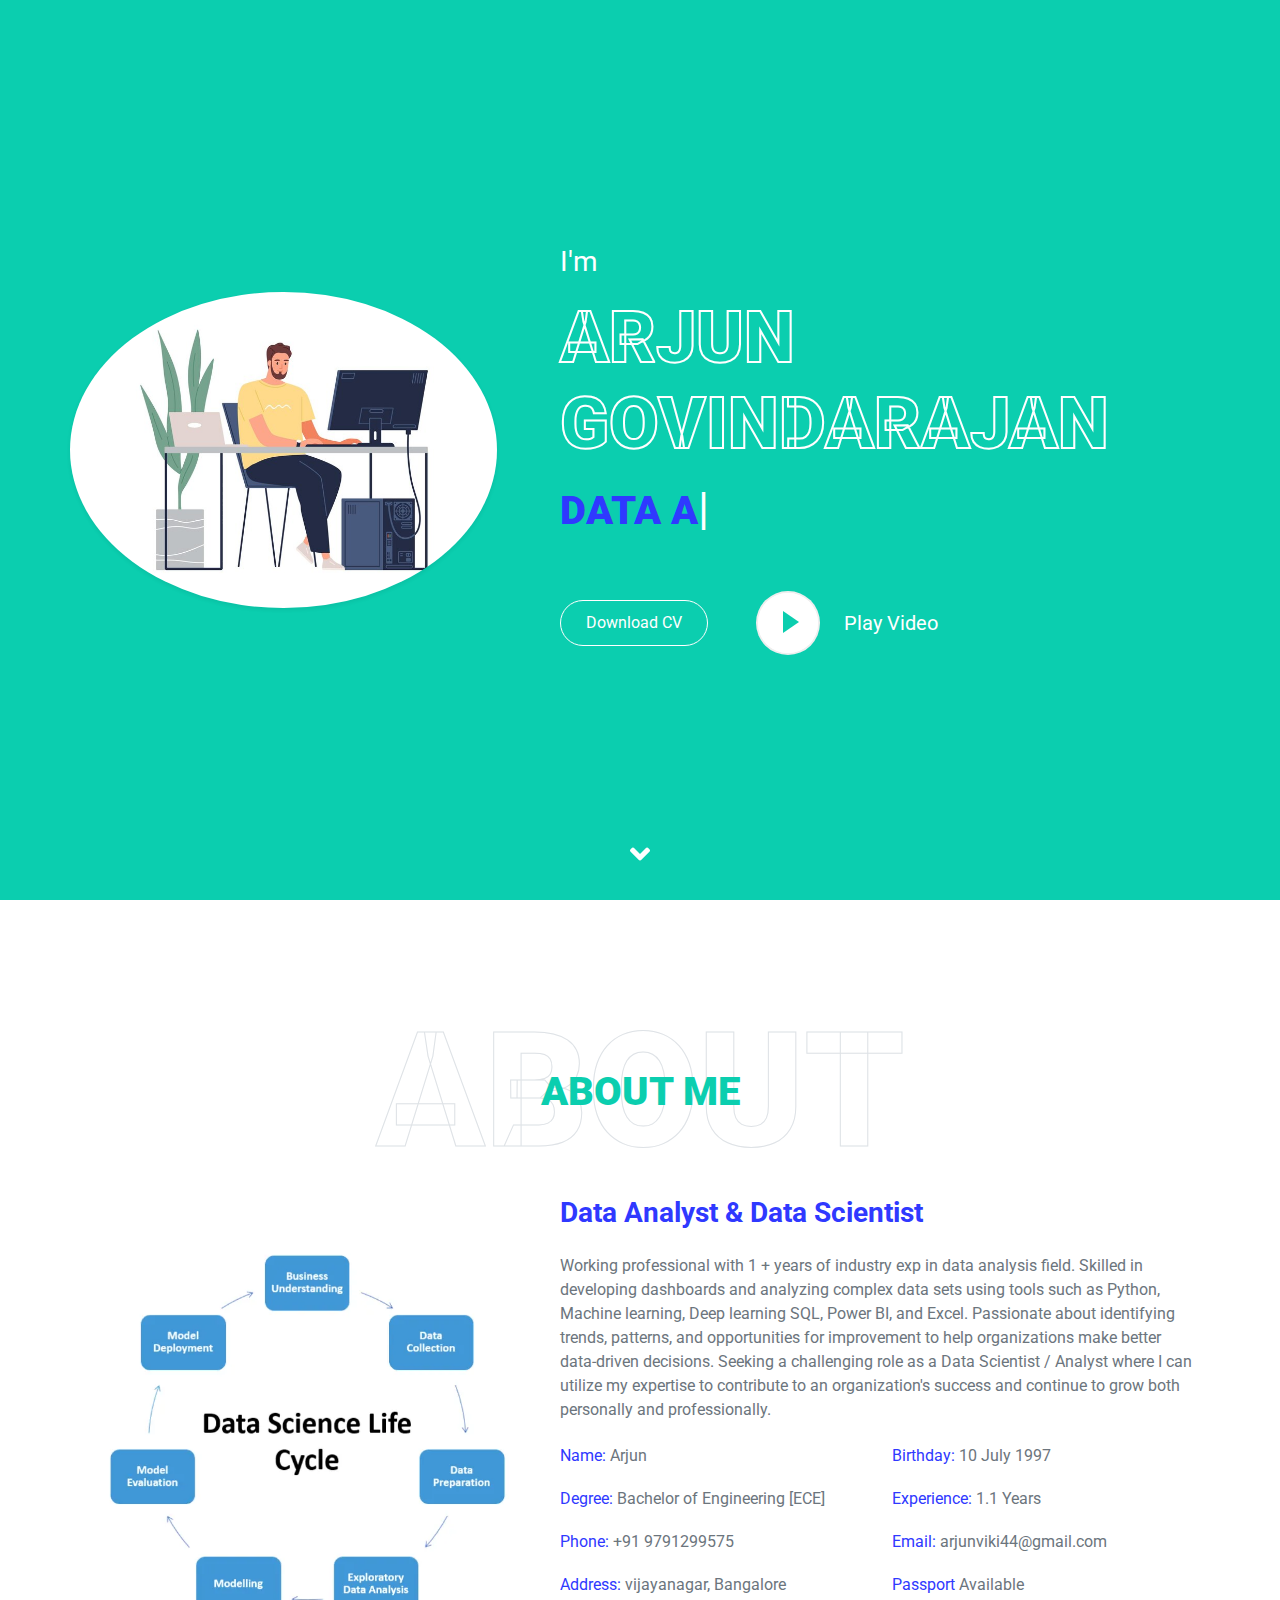
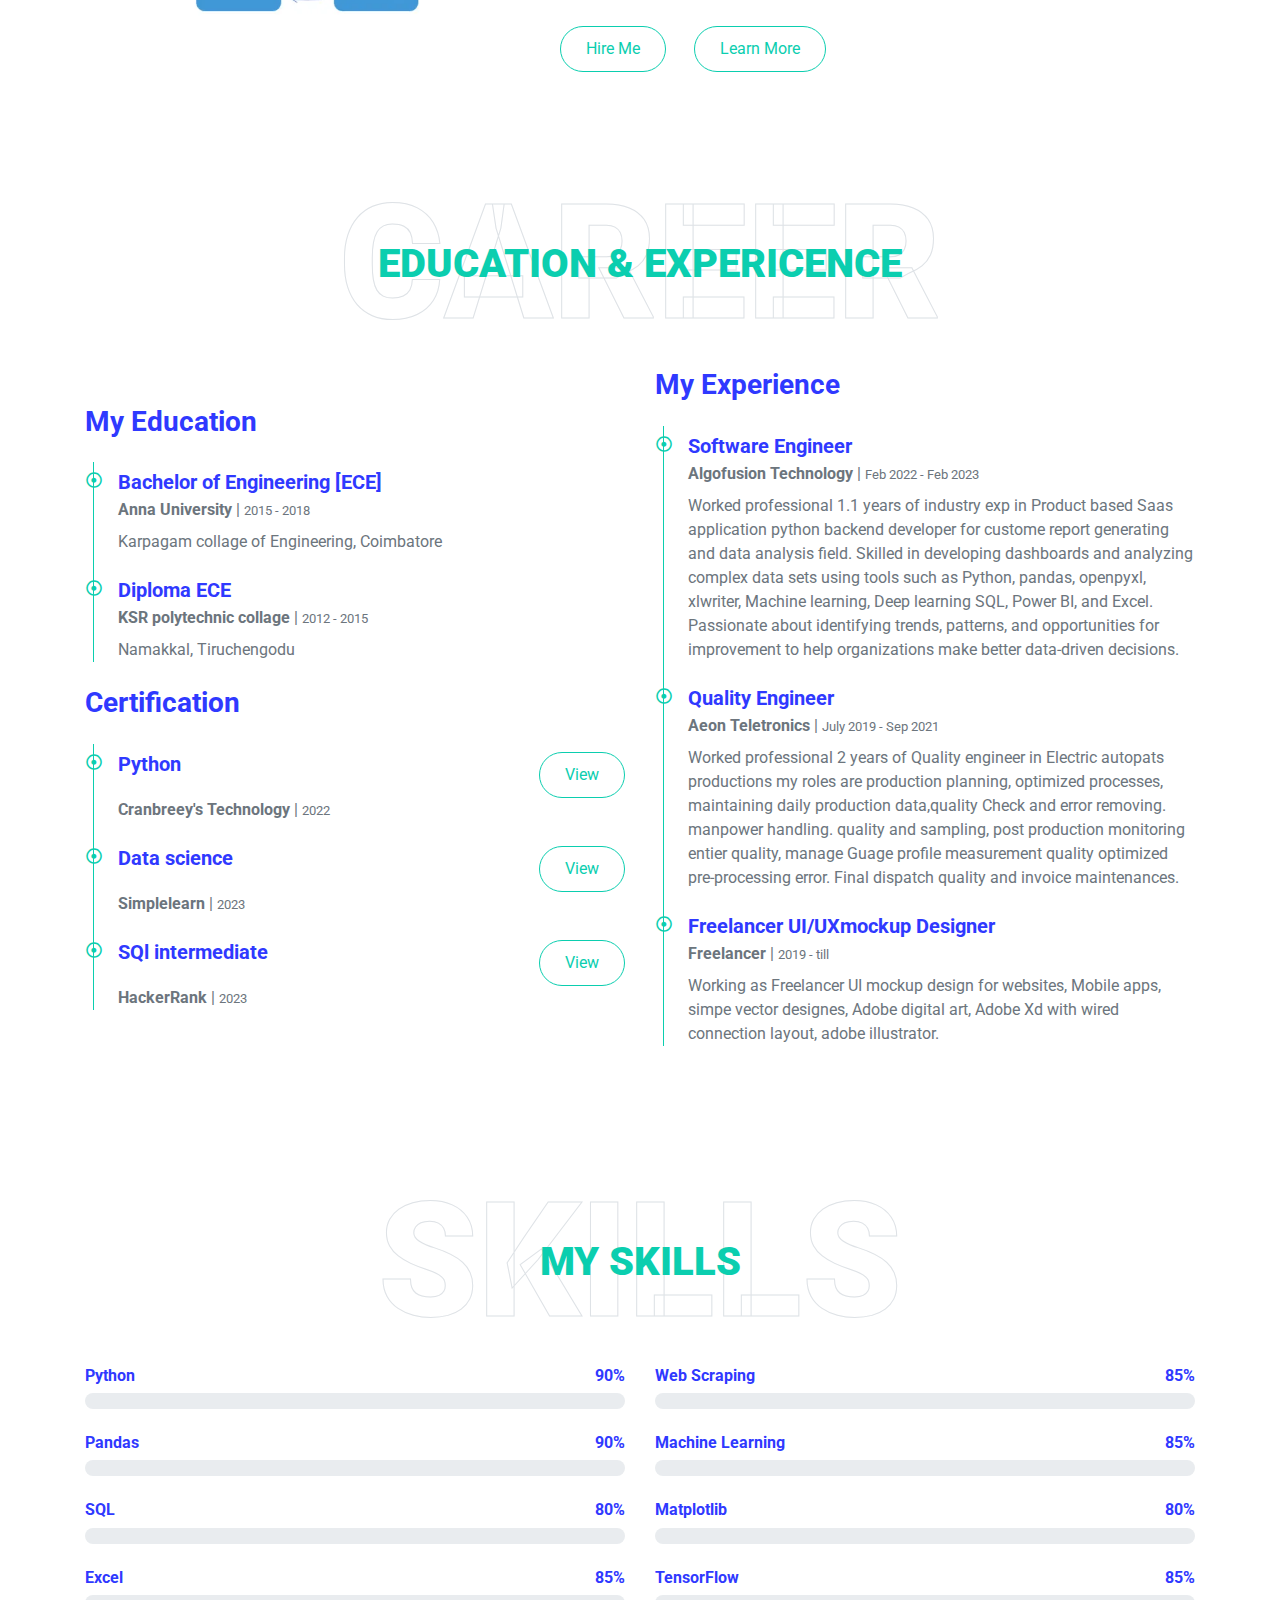
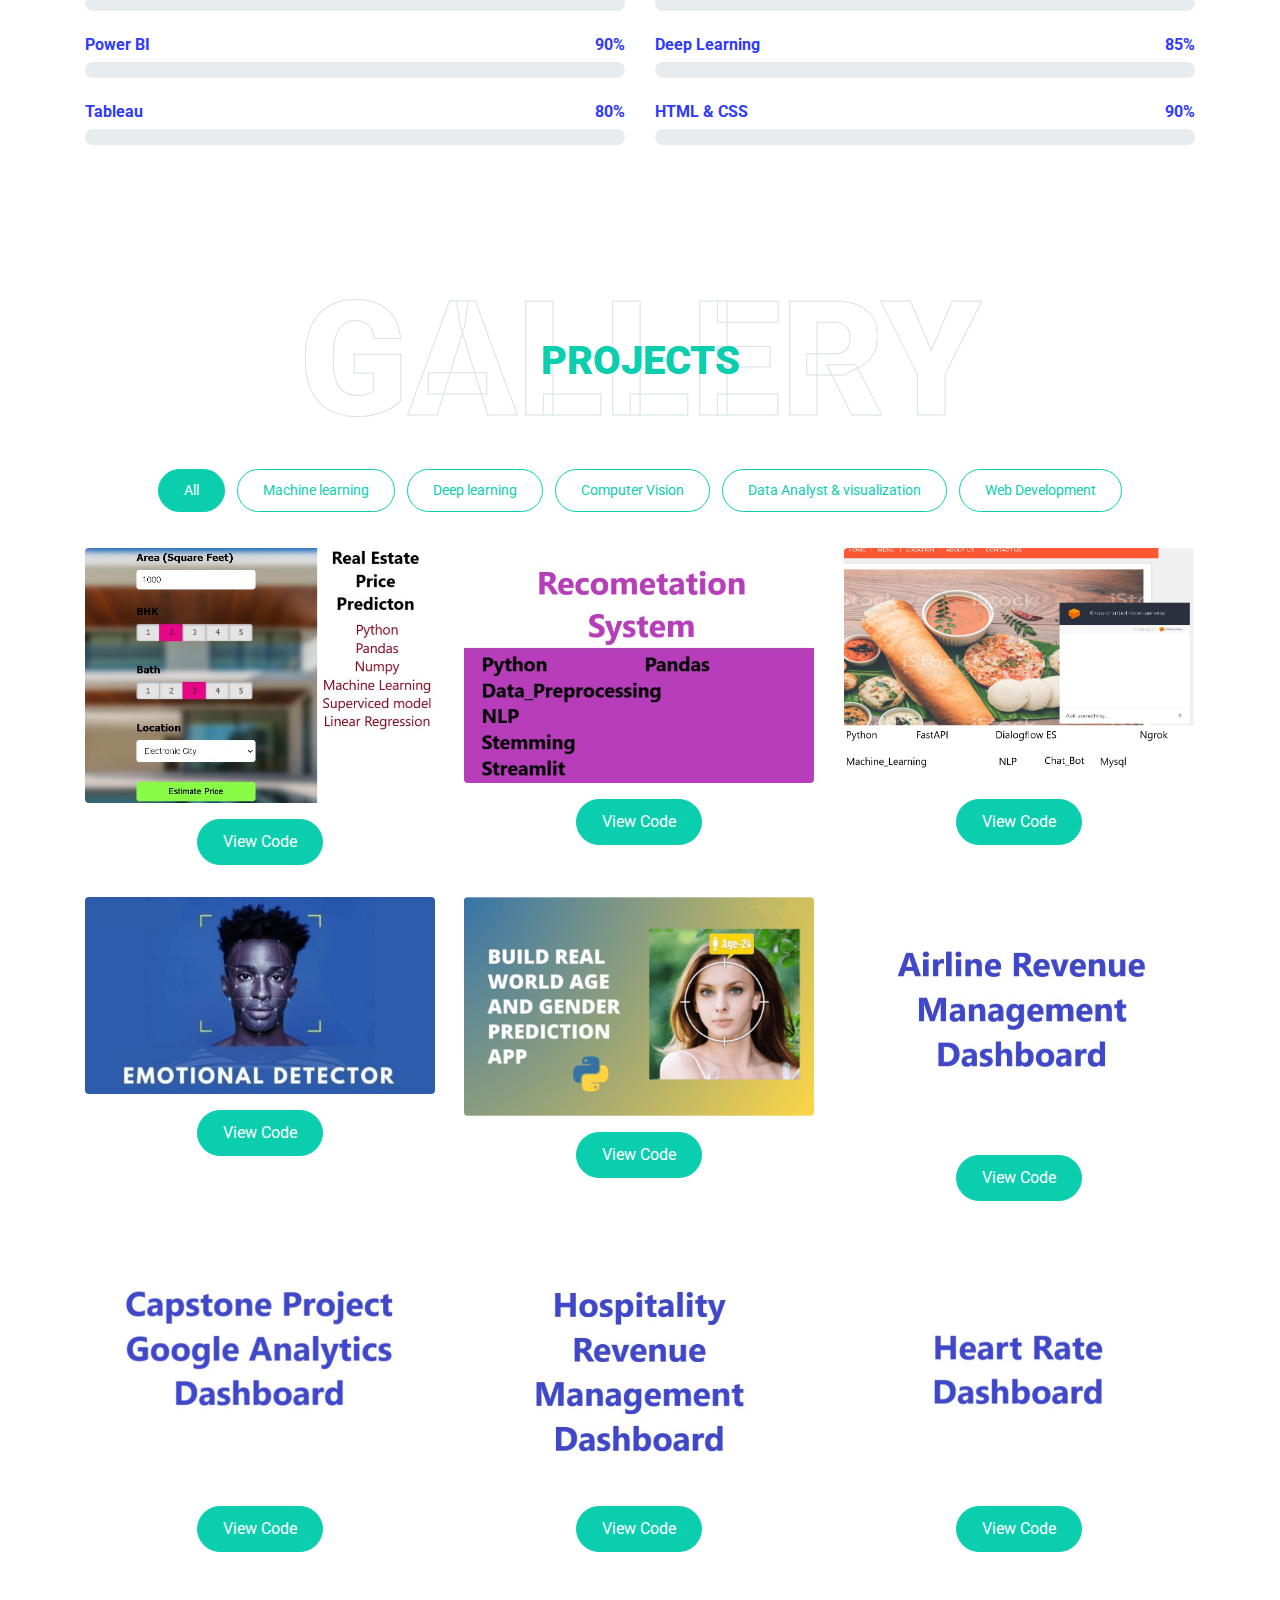
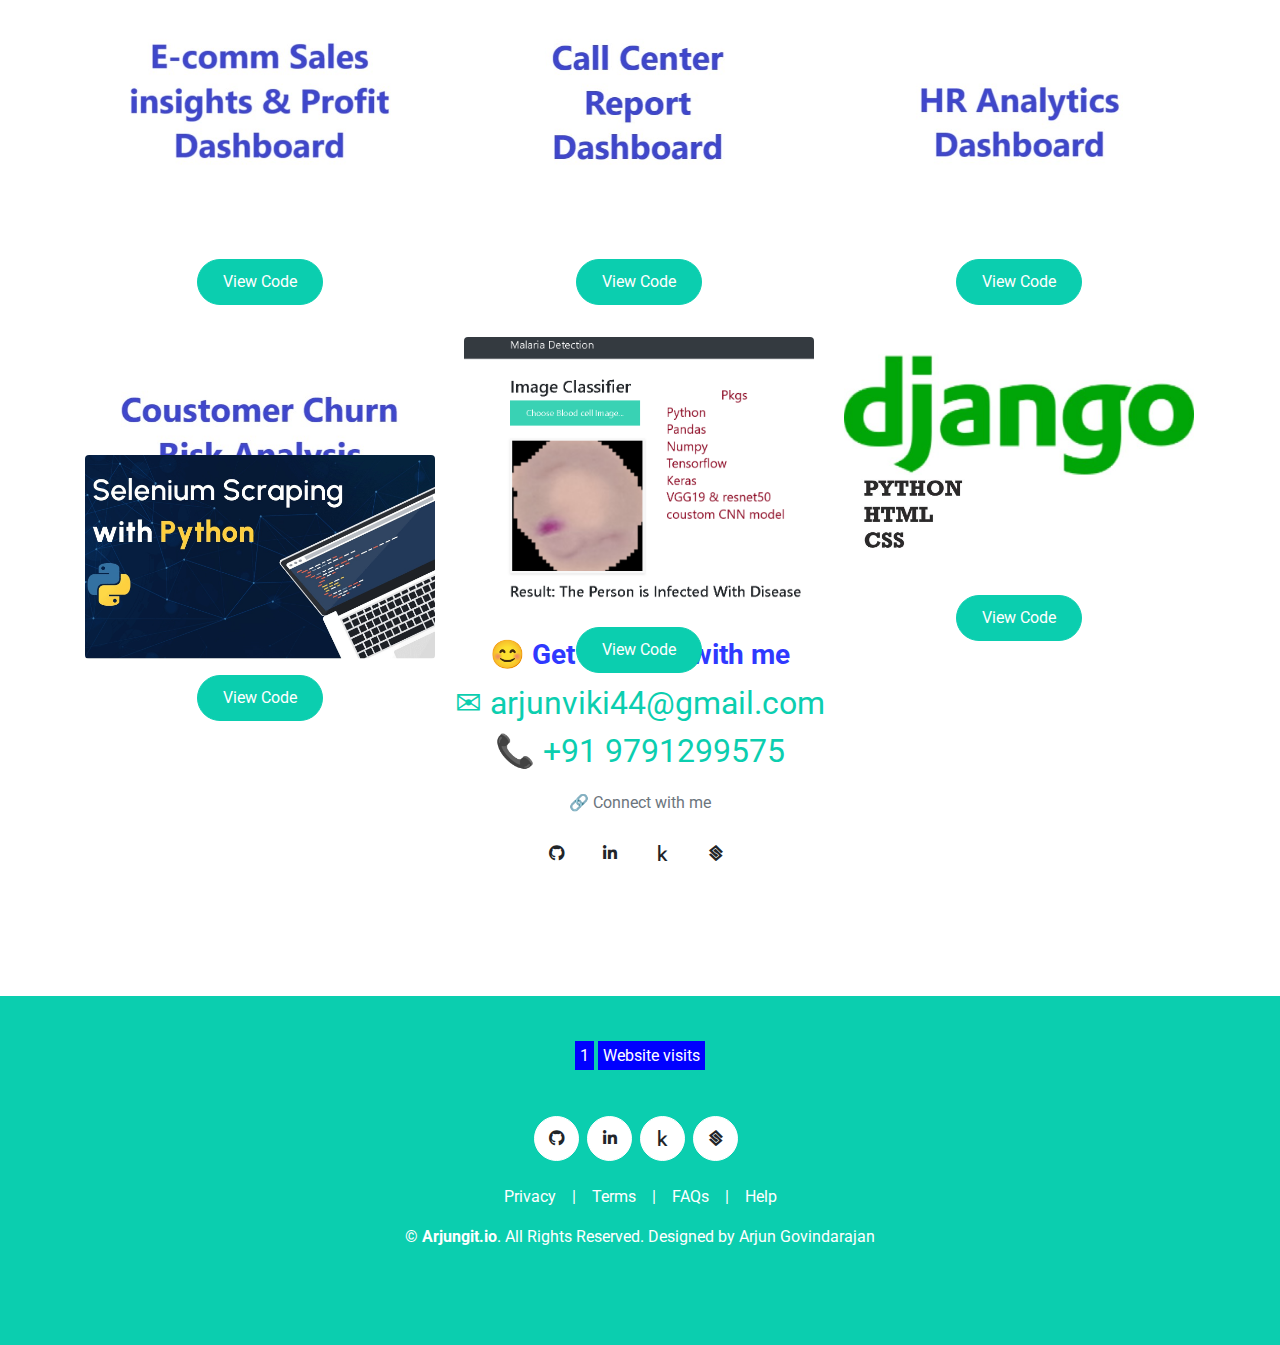
==== commit 1901179a: "'codeupdate'" ====
--- a/index.html
+++ b/index.html
@@ -12,7 +12,7 @@
         <meta http-equiv="Expires" content="0" />
 
         <!-- Favicon -->
-        <link href="img\favicon-ag-32.png" rel="icon">
+        <link href="img\starfilled70.png" rel="icon">
 
         <!-- Google Web Fonts -->
         <link rel="preconnect" href="https://fonts.gstatic.com">
@@ -92,12 +92,7 @@
                         <h1 class="typed-text-output d-inline font-weight: bold"></h1>
                         <div class="typed-text d-none">DATA ANALYST, DATA SCIENTIST</div>
                         <div class="d-flex align-items-center justify-content-center justify-content-lg-start pt-5">
-<<<<<<< HEAD
-                            <a class="btn btn-outline-light mr-5" href="img\CV_DS_blrV2.pdf" target="_blank"
-                                download>Download CV</a>
-=======
-                            <a class="btn btn-outline-light mr-5" href="CV_DS_Blr.pdf" target="_blank" download>Download CV</a>
->>>>>>> 4abef98695fdeaf6da35e59cbf4a8f4db305916b
+                            <a class="btn btn-outline-light mr-5" href="img\CV_DS_V2.pdf" target="_blank" download>Download CV</a>
                             <button type="button" class="btn-play" data-toggle="modal"
                                 data-src="https://www.youtube.com/" data-target="#videoModal">
                                 <span></span>
@@ -582,9 +577,7 @@
                             <img class="img-fluid rounded w-100" src="img\NLP_chatbot_ml.jpg" alt="Machine learning">
                             <!-- <div class="portfolio-btn bg-primary d-flex align-items-center justify-content-center"> -->
                             <a href="img\NLP_chatbot_ml.jpg" data-lightbox="portfolio">
-                                <div class="text-center mt-3"><a
-                                        href="https://github.com/Arjungovindarajan/NLP_chatbot_project" target="_blank"
-                                        class="btn btn-primary">View
+                                <div class="text-center mt-3"><a href="https://github.com/Arjungovindarajan/NLP_chatbot_project" target="_blank" class="btn btn-primary">View
                                         Code</a></div>
                                 <!-- <i class="fa fa-plus text-white" style="font-size: 60px;"></i> -->
                             </a>
@@ -1019,4 +1012,4 @@
         <script src="js/main.js"></script>
     </body>
 
-</html>
+</html>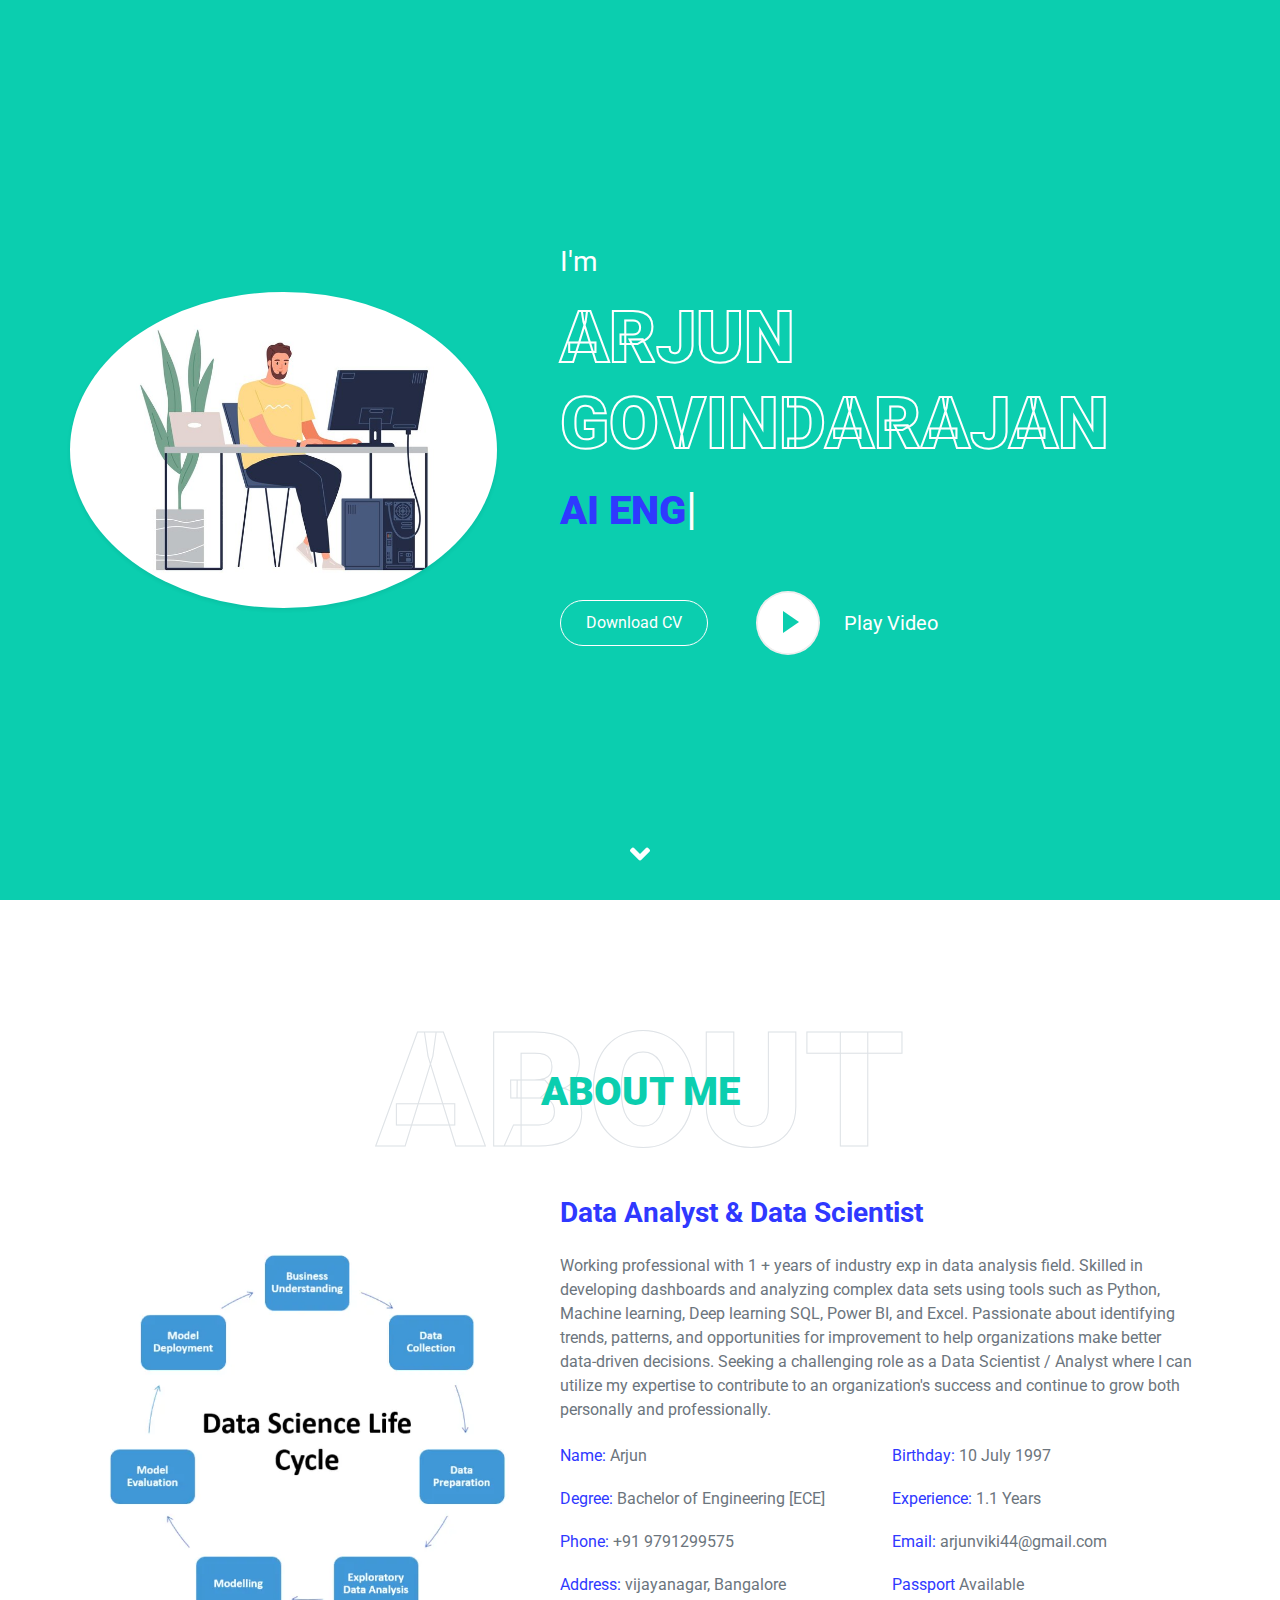
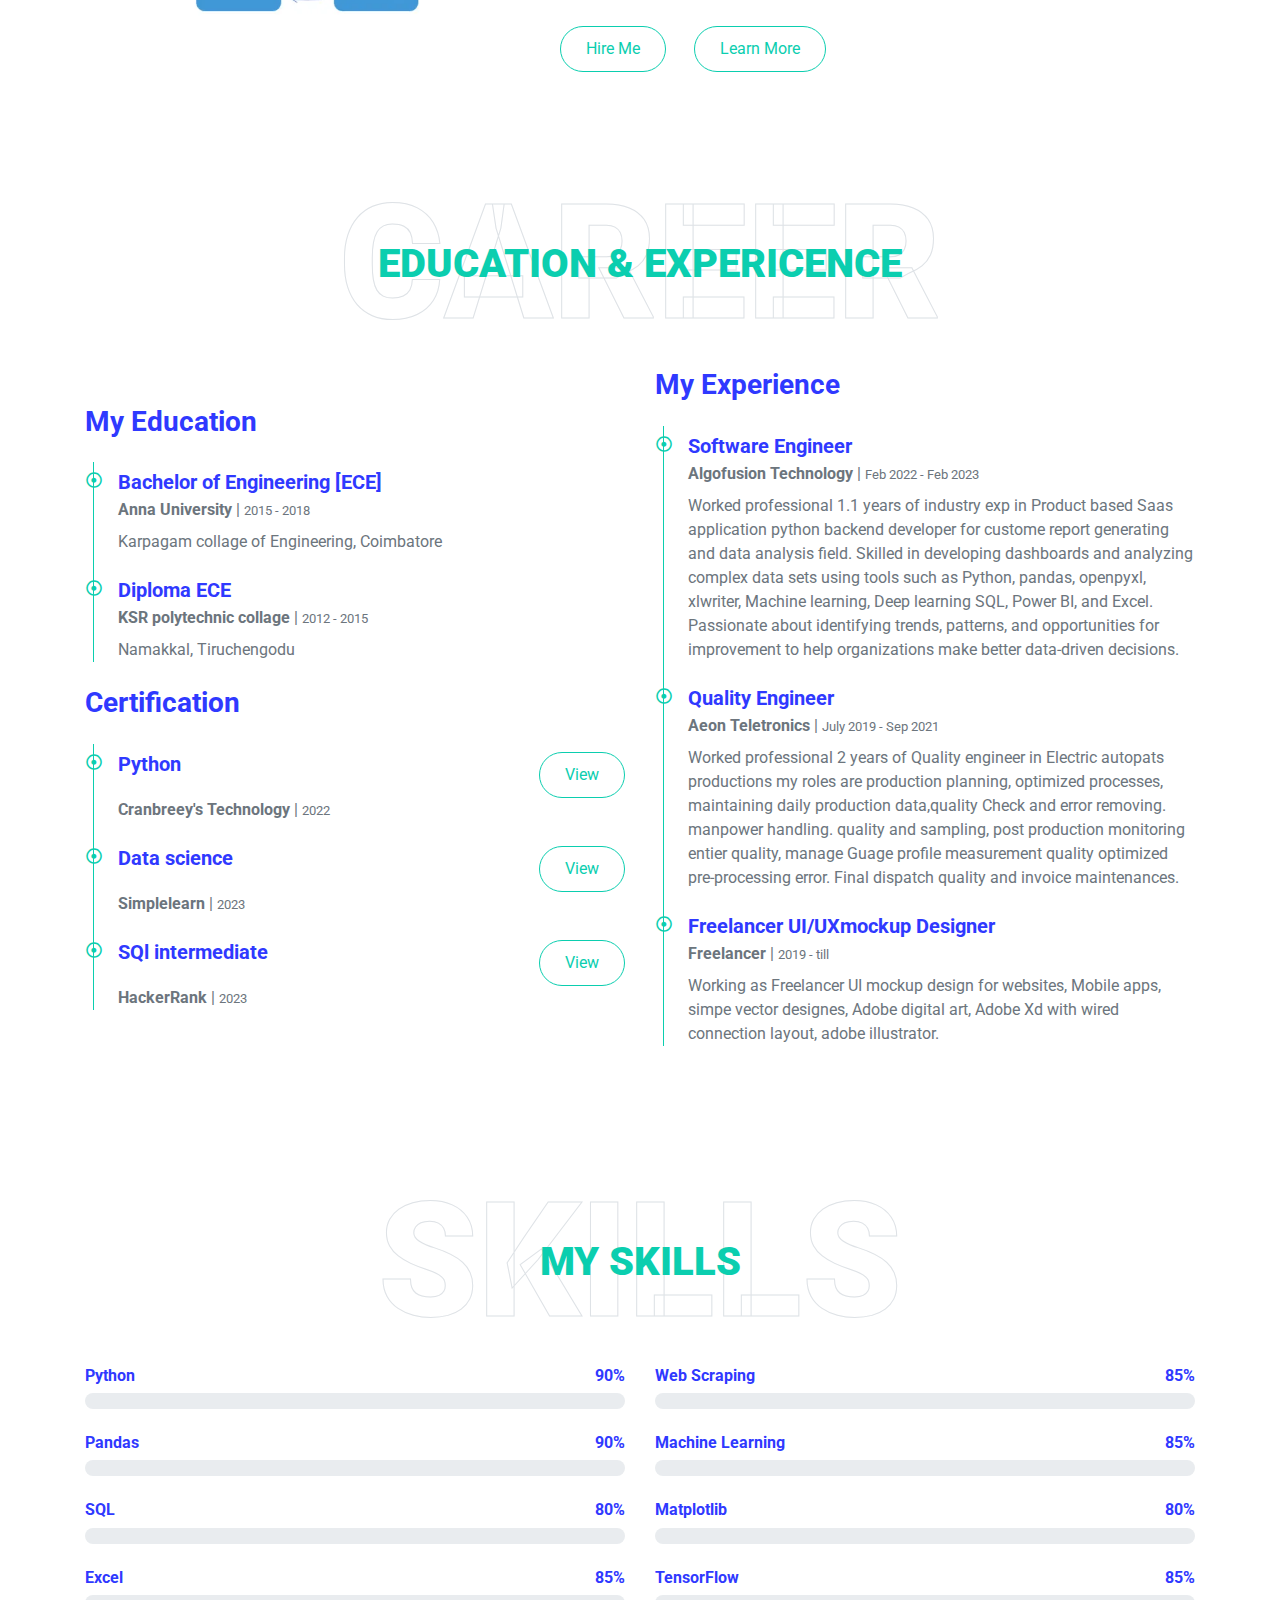
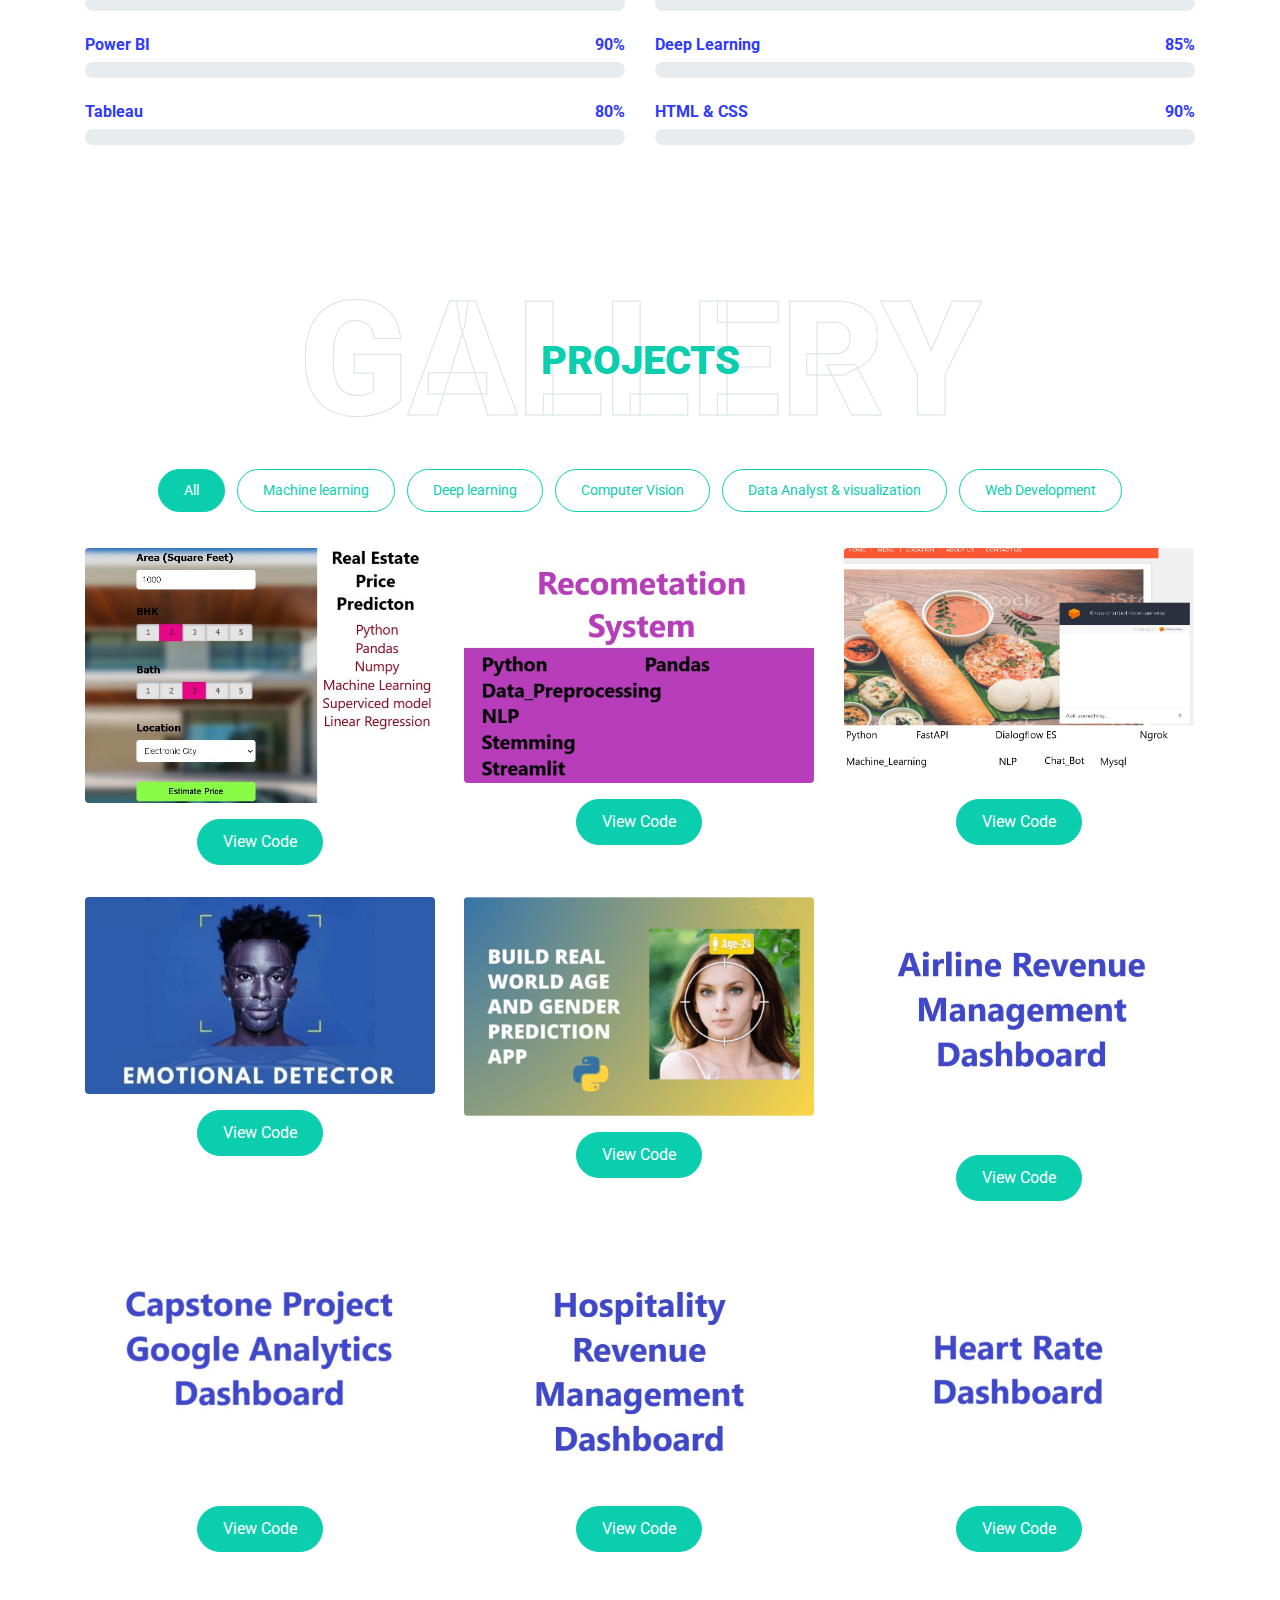
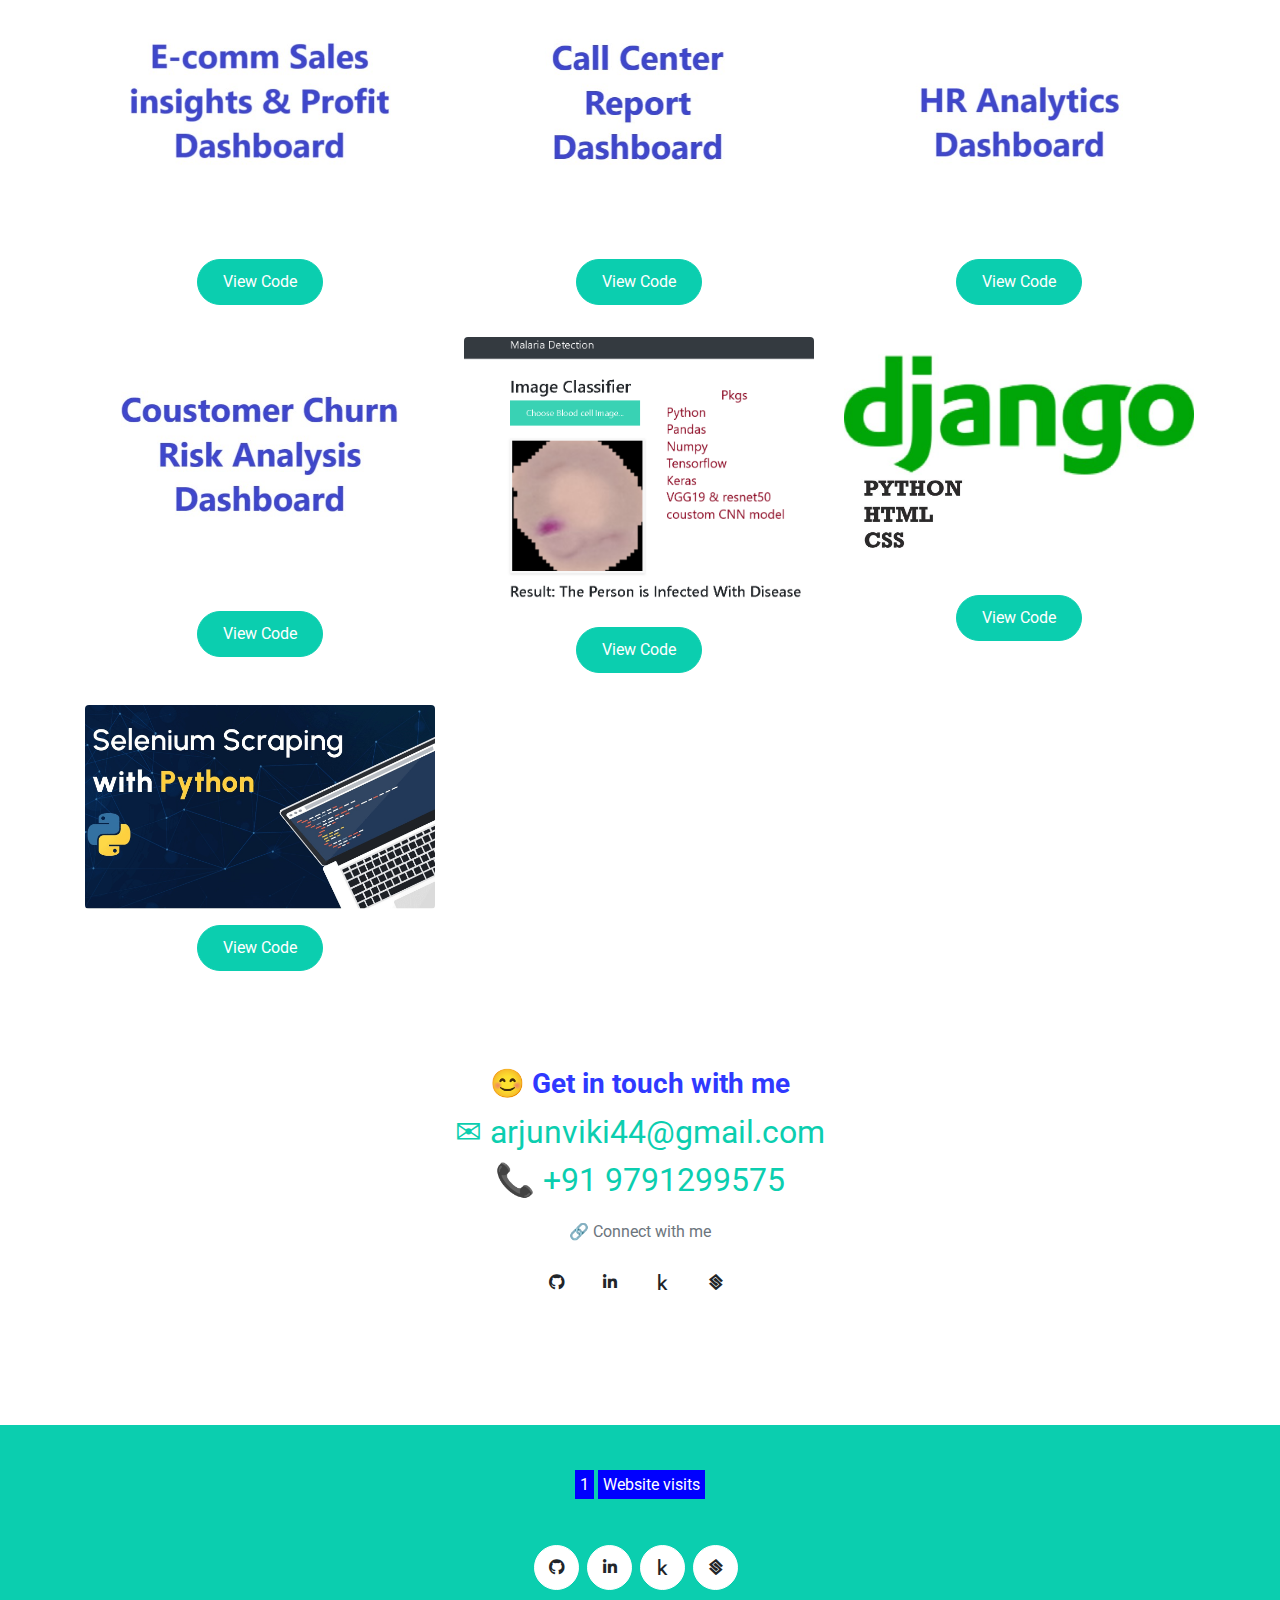
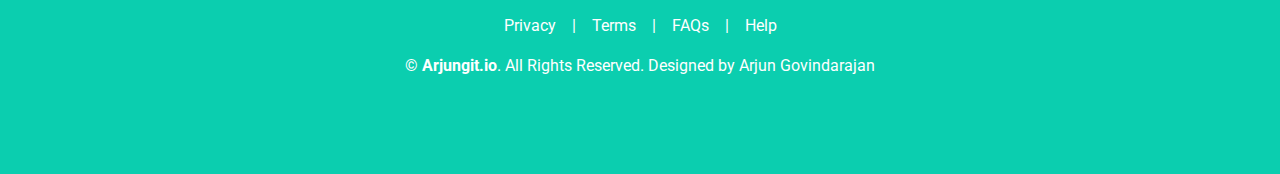
==== commit b7335d46: "Update index.html" ====
--- a/index.html
+++ b/index.html
@@ -90,7 +90,7 @@
                         <h1 class="display-3 text-uppercase text-primary mb-2"
                             style="-webkit-text-stroke: 2px #ffffff;">ARJUN GOVINDARAJAN</h1>
                         <h1 class="typed-text-output d-inline font-weight: bold"></h1>
-                        <div class="typed-text d-none">DATA ANALYST, DATA SCIENTIST</div>
+                        <div class="typed-text d-none">AI ENGINEER, DATA SCIENTIST</div>
                         <div class="d-flex align-items-center justify-content-center justify-content-lg-start pt-5">
                             <a class="btn btn-outline-light mr-5" href="img\CV_DS_V2.pdf" target="_blank" download>Download CV</a>
                             <button type="button" class="btn-play" data-toggle="modal"
@@ -1012,4 +1012,4 @@
         <script src="js/main.js"></script>
     </body>
 
-</html>+</html>
